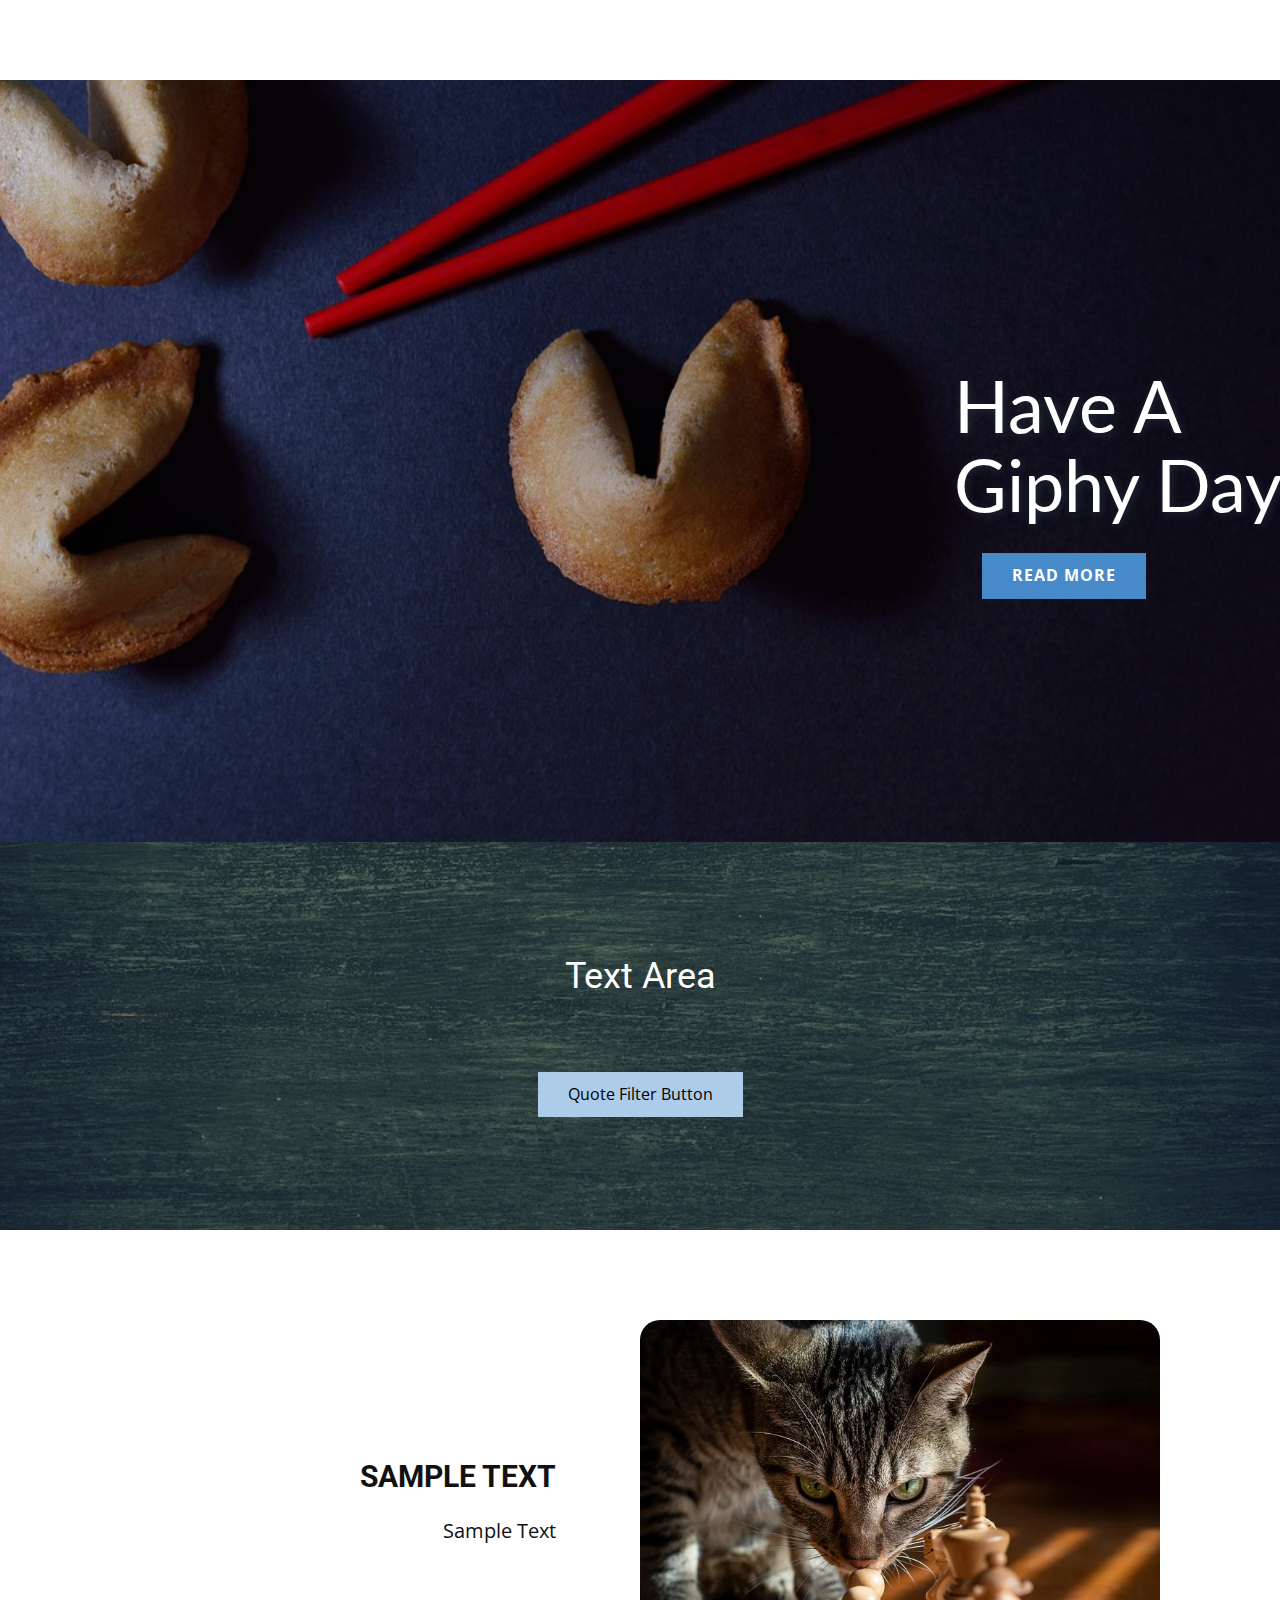
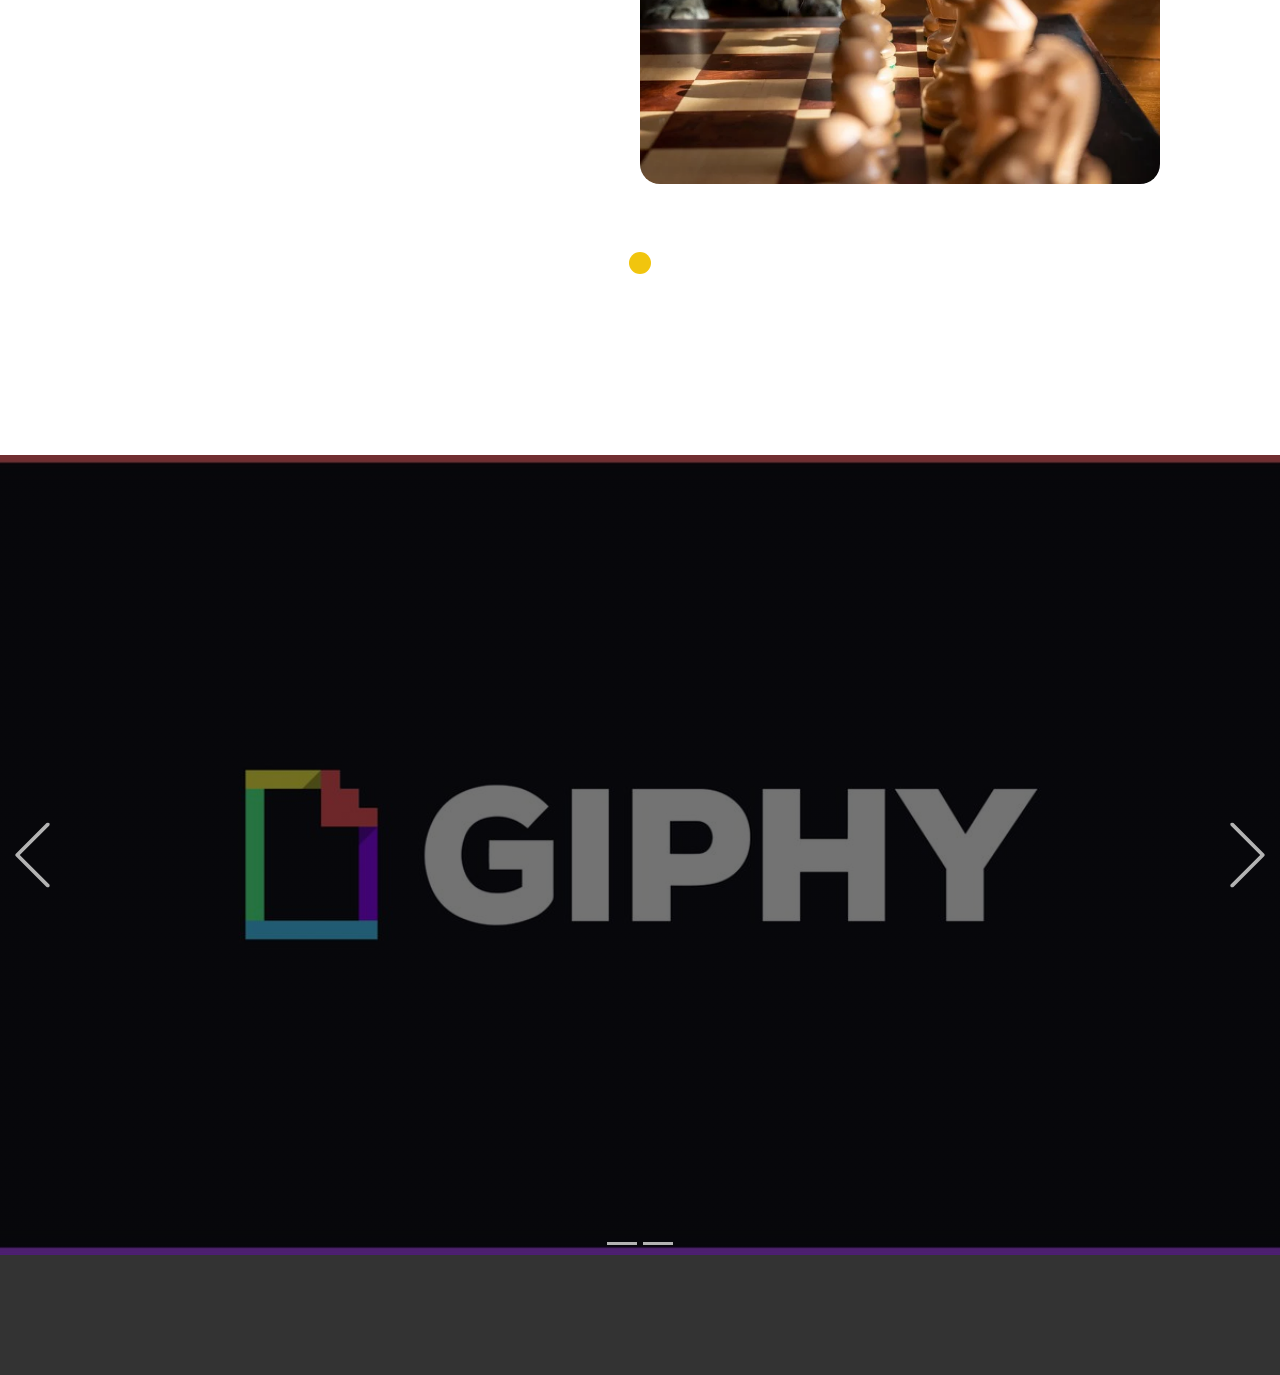
==== Docs/index.html @ 8a3556ab "Add files via upload" ====
<!DOCTYPE html>
<html style="font-size: 16px;">
  <head>
    <meta name="viewport" content="width=device-width, initial-scale=1.0">
    <meta charset="utf-8">
    <meta name="keywords" content="">
    <meta name="description" content="">
    <meta name="page_type" content="np-template-header-footer-from-plugin">
    <title>Home</title>
    <link rel="stylesheet" href="project.css" media="screen">
<link rel="stylesheet" href="Home.css" media="screen">
    <script class="u-script" type="text/javascript" src="jquery.js" defer=""></script>
    <script class="u-script" type="text/javascript" src="project.js" defer=""></script>
    <meta name="generator" content="Nicepage 3.7.2, nicepage.com">
    
    
    <link id="u-theme-google-font" rel="stylesheet" href="https://fonts.googleapis.com/css?family=Roboto:100,100i,300,300i,400,400i,500,500i,700,700i,900,900i|Open+Sans:300,300i,400,400i,600,600i,700,700i,800,800i">
    <link id="u-page-google-font" rel="stylesheet" href="https://fonts.googleapis.com/css?family=Lato:100,100i,300,300i,400,400i,700,700i,900,900i">
    
    
    
    
    
    <script type="application/ld+json">{
		"@context": "http://schema.org",
		"@type": "Organization",
		"name": "Project",
		"url": "index.html"
}</script>
    <meta property="og:title" content="Home">
    <meta property="og:type" content="website">
    <meta name="theme-color" content="#478ac9">
    <link rel="canonical" href="index.html">
    <meta property="og:url" content="index.html">
  </head>
  <body data-home-page="Home.html" data-home-page-title="Home" class="u-body"><header class="u-align-left u-clearfix u-header u-header" id="sec-59fb"><div class="u-clearfix u-sheet u-sheet-1"></div></header>
    <section class="Slider Title u-clearfix u-image u-shading u-section-1" id="carousel_fbfb">
      <div class="u-clearfix u-sheet u-sheet-1">
        <div class="u-align-left u-container-style u-expanded-width-xs u-group u-shape-rectangle u-group-1">
          <div class="u-container-layout u-container-layout-1">
            <h1 class="u-custom-font u-font-lato u-text u-text-body-alt-color u-text-1">Have A Giphy Day</h1>
            <a href="#" class="u-btn u-button-style u-hover-palette-1-dark-1 u-palette-1-base u-btn-1">Read More<br>
            </a>
          </div>
        </div>
      </div>
    </section>
    <section class="u-align-center u-clearfix u-image u-shading u-section-2" src="" id="sec-0ce7">
      <div class="u-align-center u-clearfix u-sheet u-sheet-1">
        <h2 class="u-text u-text-1">Text Area</h2>
        <a href="#" class="u-btn u-button-style u-btn-1">Quote Filter Button</a>
      </div>
    </section>
    <section class="u-clearfix u-white u-section-3" id="carousel_a5ee">
      <div class="u-clearfix u-sheet u-valign-middle-md u-valign-middle-sm u-valign-middle-xs u-sheet-1">
        <div id="carousel-8d1d" data-interval="5000" data-u-ride="carousel" class="u-carousel u-expanded-width u-slider u-slider-1">
          <ol class="u-absolute-hcenter u-carousel-indicators u-carousel-indicators-1">
            <li data-u-target="#carousel-8d1d" class="u-active u-active-palette-3-base u-hover-palette-3-base u-palette-1-light-3 u-shape-circle" data-u-slide-to="0" style="width: 22px; height: 22px;"></li>
          </ol>
          <div class="u-carousel-inner" role="listbox">
            <div class="u-active u-carousel-item u-container-style u-expanded-width u-slide">
              <div class="u-container-layout u-container-layout-1">
                <div class="u-align-center-md u-align-center-sm u-align-center-xs u-align-right-lg u-align-right-xl u-container-style u-expanded-width-md u-expanded-width-sm u-expanded-width-xs u-group u-radius-20 u-shape-round u-white u-group-1">
                  <div class="u-container-layout u-container-layout-2">
                    <h3 class="u-text u-text-1">Sample Te​xt</h3>
                    <p class="u-text u-text-2">Sample Text</p>
                  </div>
                </div>
                <img src="images/cat.webp" alt="" class="u-expanded-width-md u-expanded-width-sm u-expanded-width-xs u-image u-image-round u-radius-20 u-image-1">
              </div>
            </div>
          </div>
          <a class="u-absolute-vcenter u-carousel-control u-carousel-control-prev u-spacing-5 u-text-body-alt-color u-carousel-control-1" href="#carousel-8d1d" role="button" data-u-slide="prev">
            <span aria-hidden="true">
              <svg viewBox="0 0 477.175 477.175"><path d="M145.188,238.575l215.5-215.5c5.3-5.3,5.3-13.8,0-19.1s-13.8-5.3-19.1,0l-225.1,225.1c-5.3,5.3-5.3,13.8,0,19.1l225.1,225
		c2.6,2.6,6.1,4,9.5,4s6.9-1.3,9.5-4c5.3-5.3,5.3-13.8,0-19.1L145.188,238.575z"></path></svg>
            </span>
            <span class="sr-only">
              <svg viewBox="0 0 477.175 477.175"><path d="M145.188,238.575l215.5-215.5c5.3-5.3,5.3-13.8,0-19.1s-13.8-5.3-19.1,0l-225.1,225.1c-5.3,5.3-5.3,13.8,0,19.1l225.1,225
		c2.6,2.6,6.1,4,9.5,4s6.9-1.3,9.5-4c5.3-5.3,5.3-13.8,0-19.1L145.188,238.575z"></path></svg>
            </span>
          </a>
          <a class="u-absolute-vcenter u-carousel-control u-carousel-control-next u-spacing-5 u-text-body-alt-color u-carousel-control-2" href="#carousel-8d1d" role="button" data-u-slide="next">
            <span aria-hidden="true">
              <svg viewBox="0 0 477.175 477.175"><path d="M360.731,229.075l-225.1-225.1c-5.3-5.3-13.8-5.3-19.1,0s-5.3,13.8,0,19.1l215.5,215.5l-215.5,215.5
		c-5.3,5.3-5.3,13.8,0,19.1c2.6,2.6,6.1,4,9.5,4c3.4,0,6.9-1.3,9.5-4l225.1-225.1C365.931,242.875,365.931,234.275,360.731,229.075z"></path></svg>
            </span>
            <span class="sr-only">
              <svg viewBox="0 0 477.175 477.175"><path d="M360.731,229.075l-225.1-225.1c-5.3-5.3-13.8-5.3-19.1,0s-5.3,13.8,0,19.1l215.5,215.5l-215.5,215.5
		c-5.3,5.3-5.3,13.8,0,19.1c2.6,2.6,6.1,4,9.5,4c3.4,0,6.9-1.3,9.5-4l225.1-225.1C365.931,242.875,365.931,234.275,360.731,229.075z"></path></svg>
            </span>
          </a>
        </div>
      </div>
    </section>
    <section id="carousel_55f9" class="u-carousel u-slide u-block-7878-1" data-u-ride="carousel" data-interval="5000">
      <ol class="u-absolute-hcenter u-carousel-indicators u-block-7878-2">
        <li data-u-target="#carousel_55f9" data-u-slide-to="0" class="u-active u-grey-30"></li>
        <li data-u-target="#carousel_55f9" data-u-slide-to="1" class="u-grey-30"></li>
      </ol>
      <div class="u-carousel-inner" role="listbox">
        <div class="u-active u-align-left u-carousel-item u-clearfix u-image u-shading u-section-4-1" src="">
          <div class="u-clearfix u-sheet u-sheet-1"></div>
        </div>
      </div>
      <a class="u-absolute-vcenter u-carousel-control u-carousel-control-prev u-text-grey-30 u-block-7878-3" href="#carousel_55f9" role="button" data-u-slide="prev">
        <span aria-hidden="true">
          <svg viewBox="0 0 477.175 477.175"><path d="M145.188,238.575l215.5-215.5c5.3-5.3,5.3-13.8,0-19.1s-13.8-5.3-19.1,0l-225.1,225.1c-5.3,5.3-5.3,13.8,0,19.1l225.1,225
                    c2.6,2.6,6.1,4,9.5,4s6.9-1.3,9.5-4c5.3-5.3,5.3-13.8,0-19.1L145.188,238.575z"></path></svg>
        </span>
        <span class="sr-only">Previous</span>
      </a>
      <a class="u-absolute-vcenter u-carousel-control u-carousel-control-next u-text-grey-30 u-block-7878-4" href="#carousel_55f9" role="button" data-u-slide="next">
        <span aria-hidden="true">
          <svg viewBox="0 0 477.175 477.175"><path d="M360.731,229.075l-225.1-225.1c-5.3-5.3-13.8-5.3-19.1,0s-5.3,13.8,0,19.1l215.5,215.5l-215.5,215.5
                    c-5.3,5.3-5.3,13.8,0,19.1c2.6,2.6,6.1,4,9.5,4c3.4,0,6.9-1.3,9.5-4l225.1-225.1C365.931,242.875,365.931,234.275,360.731,229.075z"></path></svg>
        </span>
        <span class="sr-only">Next</span>
      </a>
    </section>
    
    
    <footer class="u-align-left u-clearfix u-footer u-grey-80 u-footer" id="sec-6a8a"><div class="u-clearfix u-sheet u-sheet-1"></div></footer>
  </body>
</html>
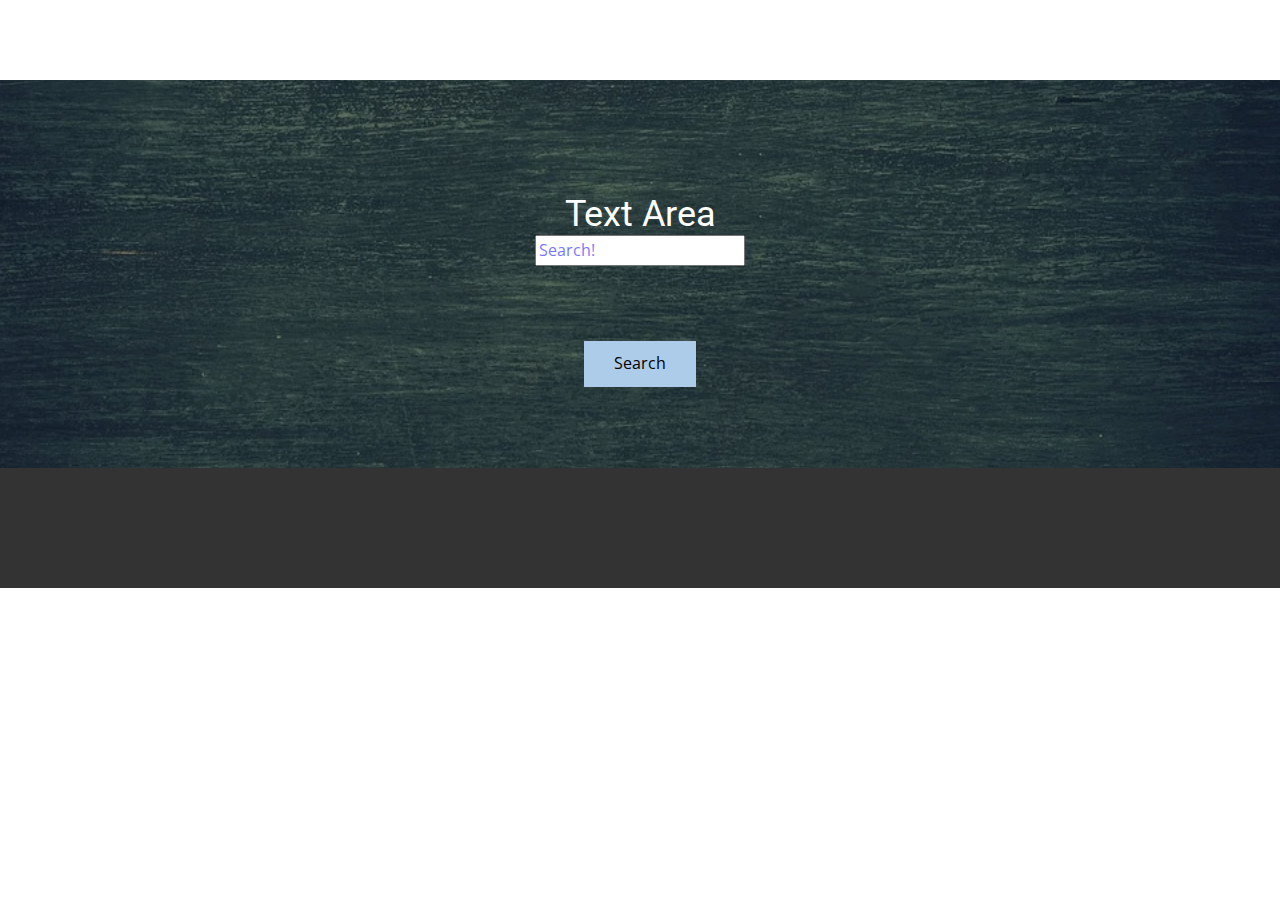
==== commit 0cbfe1cd: "added js and adjusted html" ====
--- a/Docs/index.html
+++ b/Docs/index.html
@@ -9,117 +9,22 @@
     <title>Home</title>
     <link rel="stylesheet" href="project.css" media="screen">
 <link rel="stylesheet" href="Home.css" media="screen">
-    <script class="u-script" type="text/javascript" src="jquery.js" defer=""></script>
-    <script class="u-script" type="text/javascript" src="project.js" defer=""></script>
     <meta name="generator" content="Nicepage 3.7.2, nicepage.com">
-    
-    
     <link id="u-theme-google-font" rel="stylesheet" href="https://fonts.googleapis.com/css?family=Roboto:100,100i,300,300i,400,400i,500,500i,700,700i,900,900i|Open+Sans:300,300i,400,400i,600,600i,700,700i,800,800i">
     <link id="u-page-google-font" rel="stylesheet" href="https://fonts.googleapis.com/css?family=Lato:100,100i,300,300i,400,400i,700,700i,900,900i">
-    
-    
-    
-    
-    
-    <script type="application/ld+json">{
-		"@context": "http://schema.org",
-		"@type": "Organization",
-		"name": "Project",
-		"url": "index.html"
-}</script>
-    <meta property="og:title" content="Home">
-    <meta property="og:type" content="website">
-    <meta name="theme-color" content="#478ac9">
-    <link rel="canonical" href="index.html">
-    <meta property="og:url" content="index.html">
+  
   </head>
   <body data-home-page="Home.html" data-home-page-title="Home" class="u-body"><header class="u-align-left u-clearfix u-header u-header" id="sec-59fb"><div class="u-clearfix u-sheet u-sheet-1"></div></header>
-    <section class="Slider Title u-clearfix u-image u-shading u-section-1" id="carousel_fbfb">
-      <div class="u-clearfix u-sheet u-sheet-1">
-        <div class="u-align-left u-container-style u-expanded-width-xs u-group u-shape-rectangle u-group-1">
-          <div class="u-container-layout u-container-layout-1">
-            <h1 class="u-custom-font u-font-lato u-text u-text-body-alt-color u-text-1">Have A Giphy Day</h1>
-            <a href="#" class="u-btn u-button-style u-hover-palette-1-dark-1 u-palette-1-base u-btn-1">Read More<br>
-            </a>
-          </div>
-        </div>
+    <section class="u-align-center u-clearfix u-image u-shading u-section-2" src="" id="sec-0ce7">
+      <div class="u-align-center u-clearfix u-sheet u-sheet-1">
+        <!-- <form id="search-form" class="form w-100"> -->
+        <h2 class="u-text u-text-1" id="result-text">Text Area</h2>
+        <form id="word-form">
+          <input id="user-input" class="form-input w-100" type="text" placeholder="Search!" style="color: blue">
+          <button type="submit" class="u-btn u-button-style u-btn-1" id="search-btn">Search</button>
+        </form>
       </div>
     </section>
-    <section class="u-align-center u-clearfix u-image u-shading u-section-2" src="" id="sec-0ce7">
-      <div class="u-align-center u-clearfix u-sheet u-sheet-1">
-        <h2 class="u-text u-text-1">Text Area</h2>
-        <a href="#" class="u-btn u-button-style u-btn-1">Quote Filter Button</a>
-      </div>
-    </section>
-    <section class="u-clearfix u-white u-section-3" id="carousel_a5ee">
-      <div class="u-clearfix u-sheet u-valign-middle-md u-valign-middle-sm u-valign-middle-xs u-sheet-1">
-        <div id="carousel-8d1d" data-interval="5000" data-u-ride="carousel" class="u-carousel u-expanded-width u-slider u-slider-1">
-          <ol class="u-absolute-hcenter u-carousel-indicators u-carousel-indicators-1">
-            <li data-u-target="#carousel-8d1d" class="u-active u-active-palette-3-base u-hover-palette-3-base u-palette-1-light-3 u-shape-circle" data-u-slide-to="0" style="width: 22px; height: 22px;"></li>
-          </ol>
-          <div class="u-carousel-inner" role="listbox">
-            <div class="u-active u-carousel-item u-container-style u-expanded-width u-slide">
-              <div class="u-container-layout u-container-layout-1">
-                <div class="u-align-center-md u-align-center-sm u-align-center-xs u-align-right-lg u-align-right-xl u-container-style u-expanded-width-md u-expanded-width-sm u-expanded-width-xs u-group u-radius-20 u-shape-round u-white u-group-1">
-                  <div class="u-container-layout u-container-layout-2">
-                    <h3 class="u-text u-text-1">Sample Te​xt</h3>
-                    <p class="u-text u-text-2">Sample Text</p>
-                  </div>
-                </div>
-                <img src="images/cat.webp" alt="" class="u-expanded-width-md u-expanded-width-sm u-expanded-width-xs u-image u-image-round u-radius-20 u-image-1">
-              </div>
-            </div>
-          </div>
-          <a class="u-absolute-vcenter u-carousel-control u-carousel-control-prev u-spacing-5 u-text-body-alt-color u-carousel-control-1" href="#carousel-8d1d" role="button" data-u-slide="prev">
-            <span aria-hidden="true">
-              <svg viewBox="0 0 477.175 477.175"><path d="M145.188,238.575l215.5-215.5c5.3-5.3,5.3-13.8,0-19.1s-13.8-5.3-19.1,0l-225.1,225.1c-5.3,5.3-5.3,13.8,0,19.1l225.1,225
-		c2.6,2.6,6.1,4,9.5,4s6.9-1.3,9.5-4c5.3-5.3,5.3-13.8,0-19.1L145.188,238.575z"></path></svg>
-            </span>
-            <span class="sr-only">
-              <svg viewBox="0 0 477.175 477.175"><path d="M145.188,238.575l215.5-215.5c5.3-5.3,5.3-13.8,0-19.1s-13.8-5.3-19.1,0l-225.1,225.1c-5.3,5.3-5.3,13.8,0,19.1l225.1,225
-		c2.6,2.6,6.1,4,9.5,4s6.9-1.3,9.5-4c5.3-5.3,5.3-13.8,0-19.1L145.188,238.575z"></path></svg>
-            </span>
-          </a>
-          <a class="u-absolute-vcenter u-carousel-control u-carousel-control-next u-spacing-5 u-text-body-alt-color u-carousel-control-2" href="#carousel-8d1d" role="button" data-u-slide="next">
-            <span aria-hidden="true">
-              <svg viewBox="0 0 477.175 477.175"><path d="M360.731,229.075l-225.1-225.1c-5.3-5.3-13.8-5.3-19.1,0s-5.3,13.8,0,19.1l215.5,215.5l-215.5,215.5
-		c-5.3,5.3-5.3,13.8,0,19.1c2.6,2.6,6.1,4,9.5,4c3.4,0,6.9-1.3,9.5-4l225.1-225.1C365.931,242.875,365.931,234.275,360.731,229.075z"></path></svg>
-            </span>
-            <span class="sr-only">
-              <svg viewBox="0 0 477.175 477.175"><path d="M360.731,229.075l-225.1-225.1c-5.3-5.3-13.8-5.3-19.1,0s-5.3,13.8,0,19.1l215.5,215.5l-215.5,215.5
-		c-5.3,5.3-5.3,13.8,0,19.1c2.6,2.6,6.1,4,9.5,4c3.4,0,6.9-1.3,9.5-4l225.1-225.1C365.931,242.875,365.931,234.275,360.731,229.075z"></path></svg>
-            </span>
-          </a>
-        </div>
-      </div>
-    </section>
-    <section id="carousel_55f9" class="u-carousel u-slide u-block-7878-1" data-u-ride="carousel" data-interval="5000">
-      <ol class="u-absolute-hcenter u-carousel-indicators u-block-7878-2">
-        <li data-u-target="#carousel_55f9" data-u-slide-to="0" class="u-active u-grey-30"></li>
-        <li data-u-target="#carousel_55f9" data-u-slide-to="1" class="u-grey-30"></li>
-      </ol>
-      <div class="u-carousel-inner" role="listbox">
-        <div class="u-active u-align-left u-carousel-item u-clearfix u-image u-shading u-section-4-1" src="">
-          <div class="u-clearfix u-sheet u-sheet-1"></div>
-        </div>
-      </div>
-      <a class="u-absolute-vcenter u-carousel-control u-carousel-control-prev u-text-grey-30 u-block-7878-3" href="#carousel_55f9" role="button" data-u-slide="prev">
-        <span aria-hidden="true">
-          <svg viewBox="0 0 477.175 477.175"><path d="M145.188,238.575l215.5-215.5c5.3-5.3,5.3-13.8,0-19.1s-13.8-5.3-19.1,0l-225.1,225.1c-5.3,5.3-5.3,13.8,0,19.1l225.1,225
-                    c2.6,2.6,6.1,4,9.5,4s6.9-1.3,9.5-4c5.3-5.3,5.3-13.8,0-19.1L145.188,238.575z"></path></svg>
-        </span>
-        <span class="sr-only">Previous</span>
-      </a>
-      <a class="u-absolute-vcenter u-carousel-control u-carousel-control-next u-text-grey-30 u-block-7878-4" href="#carousel_55f9" role="button" data-u-slide="next">
-        <span aria-hidden="true">
-          <svg viewBox="0 0 477.175 477.175"><path d="M360.731,229.075l-225.1-225.1c-5.3-5.3-13.8-5.3-19.1,0s-5.3,13.8,0,19.1l215.5,215.5l-215.5,215.5
-                    c-5.3,5.3-5.3,13.8,0,19.1c2.6,2.6,6.1,4,9.5,4c3.4,0,6.9-1.3,9.5-4l225.1-225.1C365.931,242.875,365.931,234.275,360.731,229.075z"></path></svg>
-        </span>
-        <span class="sr-only">Next</span>
-      </a>
-    </section>
-    
-    
     <footer class="u-align-left u-clearfix u-footer u-grey-80 u-footer" id="sec-6a8a"><div class="u-clearfix u-sheet u-sheet-1"></div></footer>
+    <script src="./script.js"></script>
   </body>
-</html>--- a/Docs/project.css
+++ b/Docs/project.css
@@ -17047,7 +17047,7 @@
 }
 
 
-	1. Buttons
+.Buttons
 
  */
 .pswp__button {
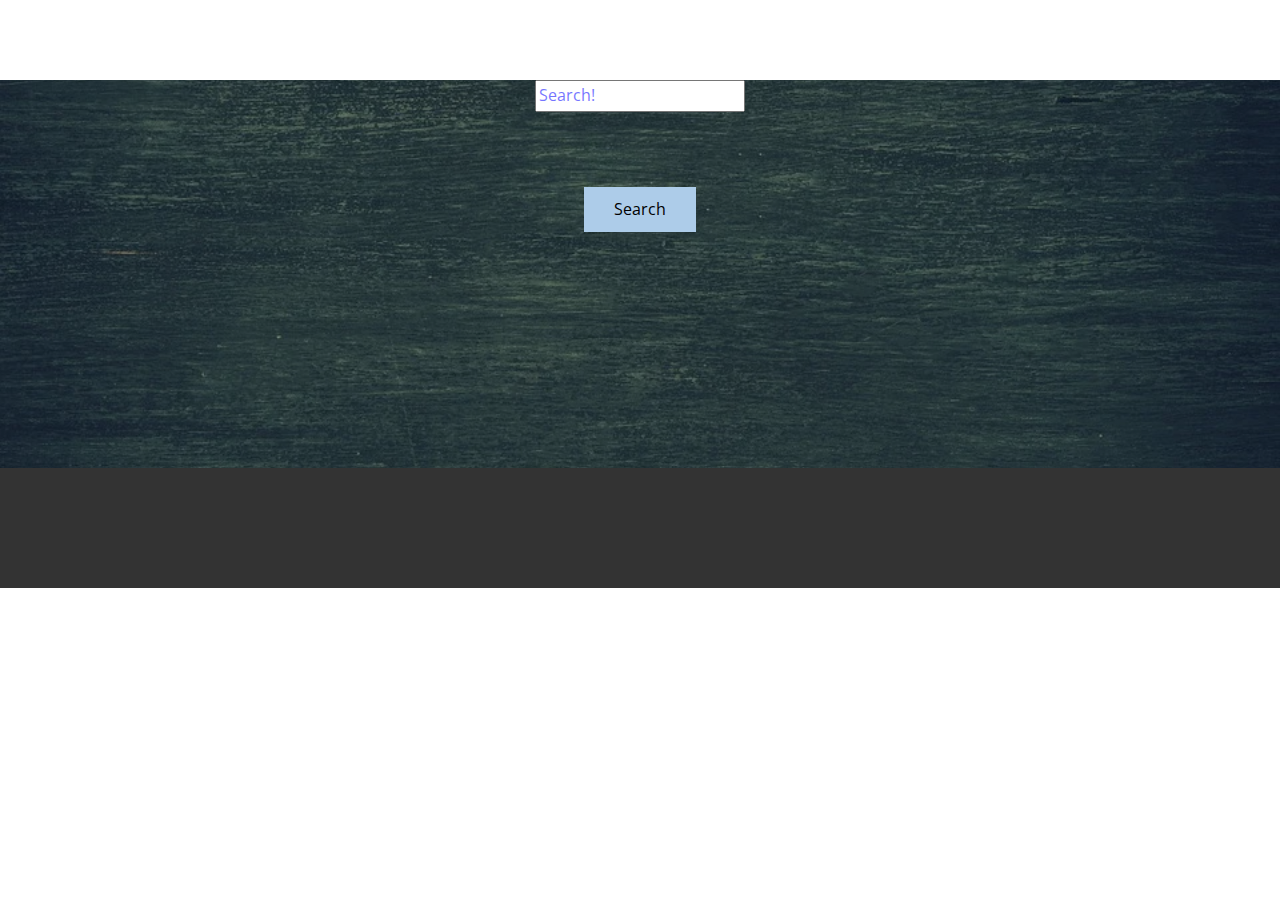
==== commit 5e4c54ab: "added js to display the word and definition to the page" ====
--- a/Docs/index.html
+++ b/Docs/index.html
@@ -1,30 +1,41 @@
 <!DOCTYPE html>
 <html style="font-size: 16px;">
-  <head>
-    <meta name="viewport" content="width=device-width, initial-scale=1.0">
-    <meta charset="utf-8">
-    <meta name="keywords" content="">
-    <meta name="description" content="">
-    <meta name="page_type" content="np-template-header-footer-from-plugin">
-    <title>Home</title>
-    <link rel="stylesheet" href="project.css" media="screen">
-<link rel="stylesheet" href="Home.css" media="screen">
-    <meta name="generator" content="Nicepage 3.7.2, nicepage.com">
-    <link id="u-theme-google-font" rel="stylesheet" href="https://fonts.googleapis.com/css?family=Roboto:100,100i,300,300i,400,400i,500,500i,700,700i,900,900i|Open+Sans:300,300i,400,400i,600,600i,700,700i,800,800i">
-    <link id="u-page-google-font" rel="stylesheet" href="https://fonts.googleapis.com/css?family=Lato:100,100i,300,300i,400,400i,700,700i,900,900i">
-  
-  </head>
-  <body data-home-page="Home.html" data-home-page-title="Home" class="u-body"><header class="u-align-left u-clearfix u-header u-header" id="sec-59fb"><div class="u-clearfix u-sheet u-sheet-1"></div></header>
-    <section class="u-align-center u-clearfix u-image u-shading u-section-2" src="" id="sec-0ce7">
-      <div class="u-align-center u-clearfix u-sheet u-sheet-1">
-        <!-- <form id="search-form" class="form w-100"> -->
-        <h2 class="u-text u-text-1" id="result-text">Text Area</h2>
-        <form id="word-form">
-          <input id="user-input" class="form-input w-100" type="text" placeholder="Search!" style="color: blue">
-          <button type="submit" class="u-btn u-button-style u-btn-1" id="search-btn">Search</button>
-        </form>
-      </div>
-    </section>
-    <footer class="u-align-left u-clearfix u-footer u-grey-80 u-footer" id="sec-6a8a"><div class="u-clearfix u-sheet u-sheet-1"></div></footer>
-    <script src="./script.js"></script>
-  </body>
+
+<head>
+  <meta name="viewport" content="width=device-width, initial-scale=1.0">
+  <meta charset="utf-8">
+  <meta name="keywords" content="">
+  <meta name="description" content="">
+  <meta name="page_type" content="np-template-header-footer-from-plugin">
+  <title>Home</title>
+  <link rel="stylesheet" href="project.css" media="screen">
+  <link rel="stylesheet" href="Home.css" media="screen">
+  <meta name="generator" content="Nicepage 3.7.2, nicepage.com">
+  <link id="u-theme-google-font" rel="stylesheet"
+    href="https://fonts.googleapis.com/css?family=Roboto:100,100i,300,300i,400,400i,500,500i,700,700i,900,900i|Open+Sans:300,300i,400,400i,600,600i,700,700i,800,800i">
+  <link id="u-page-google-font" rel="stylesheet"
+    href="https://fonts.googleapis.com/css?family=Lato:100,100i,300,300i,400,400i,700,700i,900,900i">
+
+</head>
+
+<body data-home-page="Home.html" data-home-page-title="Home" class="u-body">
+  <header class="u-align-left u-clearfix u-header u-header" id="sec-59fb">
+    <div class="u-clearfix u-sheet u-sheet-1"></div>
+  </header>
+  <section class="u-align-center u-clearfix u-image u-shading u-section-2" src="" id="sec-0ce7">
+    <div class="u-align-center u-clearfix u-sheet u-sheet-1">
+      <!-- <form id="search-form" class="form w-100"> -->
+      <div class="container" id="word-display"></div>
+      <form id="word-form">
+        <input id="user-input" class="form-input w-100" type="text" placeholder="Search!" style="color: blue">
+        <button type="submit" class="u-btn u-button-style u-btn-1" id="search-btn">Search</button>
+      </form>
+    </div>
+  </section>
+  <footer class="u-align-left u-clearfix u-footer u-grey-80 u-footer" id="sec-6a8a">
+    <div class="u-clearfix u-sheet u-sheet-1"></div>
+  </footer>
+  <script src="https://code.jquery.com/jquery-3.4.1.min.js"></script>
+  <script src="https://cdnjs.cloudflare.com/ajax/libs/jquery/3.2.1/jquery.min.js"></script>
+  <script src="./script.js"></script>
+</body>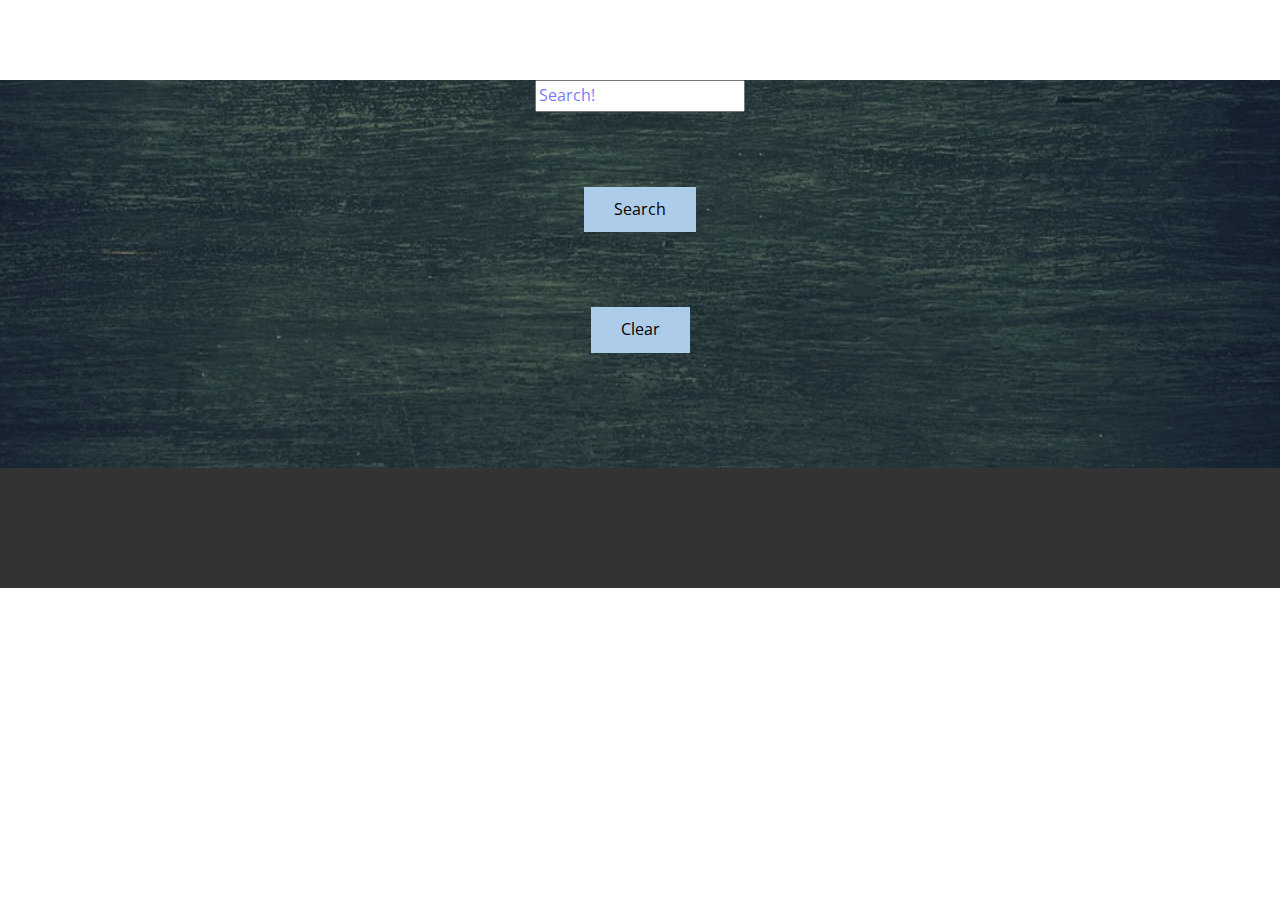
==== commit 02bf8120: "got the giphy api working, just needs a little love in the form of styling" ====
--- a/Docs/index.html
+++ b/Docs/index.html
@@ -25,10 +25,12 @@
   <section class="u-align-center u-clearfix u-image u-shading u-section-2" src="" id="sec-0ce7">
     <div class="u-align-center u-clearfix u-sheet u-sheet-1">
       <!-- <form id="search-form" class="form w-100"> -->
+      <div class="container" id="giphy-display"></div>
       <div class="container" id="word-display"></div>
       <form id="word-form">
         <input id="user-input" class="form-input w-100" type="text" placeholder="Search!" style="color: blue">
         <button type="submit" class="u-btn u-button-style u-btn-1" id="search-btn">Search</button>
+        <button class="u-btn u-button-style u-btn-1" onClick="window.location.reload()">Clear</button>
       </form>
     </div>
   </section>
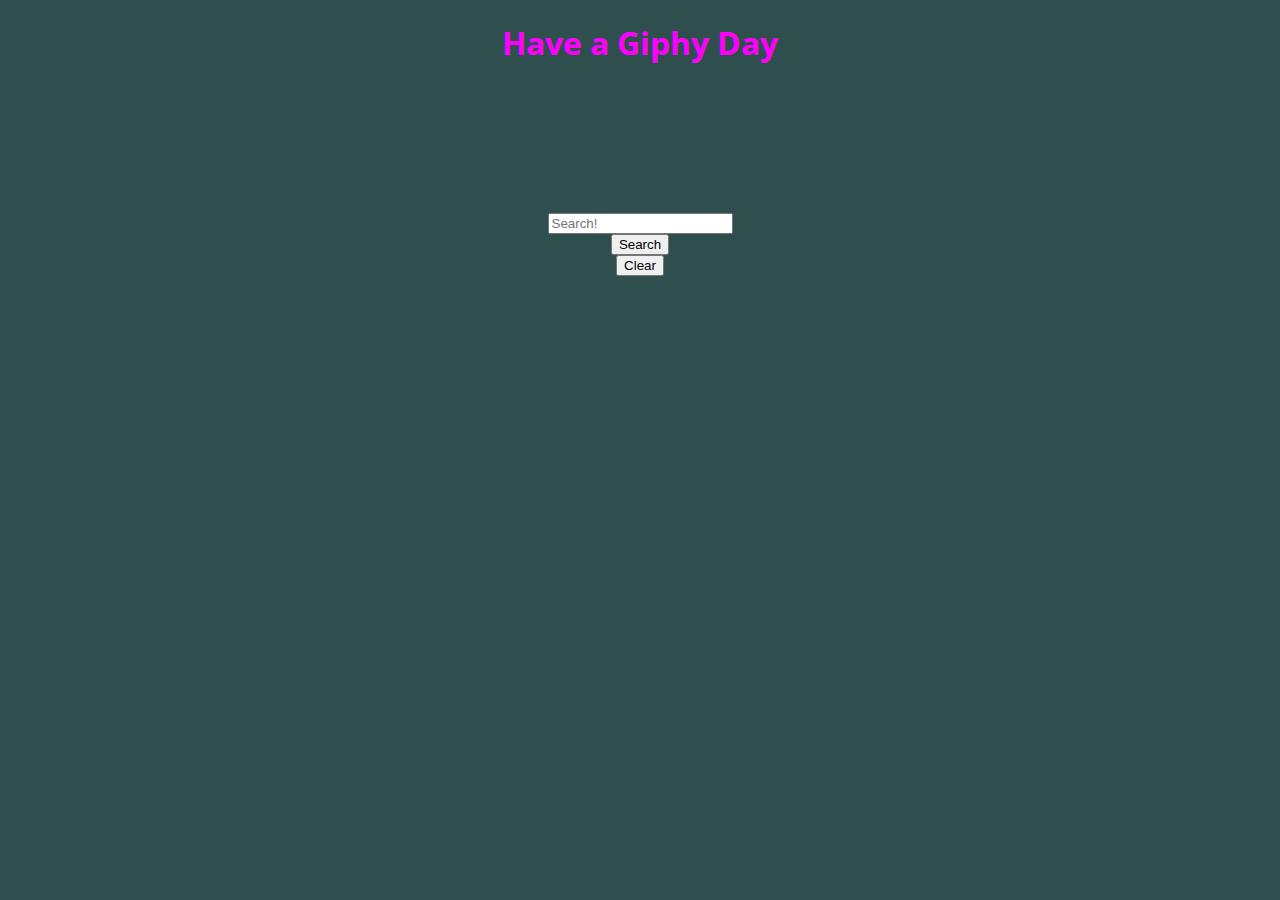
==== commit c667b224: "final look and comments" ====
--- a/Docs/index.html
+++ b/Docs/index.html
@@ -1,13 +1,12 @@
 <!DOCTYPE html>
 <html style="font-size: 16px;">
-
 <head>
   <meta name="viewport" content="width=device-width, initial-scale=1.0">
   <meta charset="utf-8">
   <meta name="keywords" content="">
   <meta name="description" content="">
   <meta name="page_type" content="np-template-header-footer-from-plugin">
-  <title>Home</title>
+  <title>Have a Giphy Day</title>
   <link rel="stylesheet" href="project.css" media="screen">
   <link rel="stylesheet" href="Home.css" media="screen">
   <meta name="generator" content="Nicepage 3.7.2, nicepage.com">
@@ -15,10 +14,9 @@
     href="https://fonts.googleapis.com/css?family=Roboto:100,100i,300,300i,400,400i,500,500i,700,700i,900,900i|Open+Sans:300,300i,400,400i,600,600i,700,700i,800,800i">
   <link id="u-page-google-font" rel="stylesheet"
     href="https://fonts.googleapis.com/css?family=Lato:100,100i,300,300i,400,400i,700,700i,900,900i">
-
 </head>
-
 <body data-home-page="Home.html" data-home-page-title="Home" class="u-body">
+  <h2 class="title">Have a Giphy Day</h1>
   <header class="u-align-left u-clearfix u-header u-header" id="sec-59fb">
     <div class="u-clearfix u-sheet u-sheet-1"></div>
   </header>
@@ -40,4 +38,4 @@
   <script src="https://code.jquery.com/jquery-3.4.1.min.js"></script>
   <script src="https://cdnjs.cloudflare.com/ajax/libs/jquery/3.2.1/jquery.min.js"></script>
   <script src="./script.js"></script>
-</body>+</div>
--- a/Docs/project.css
+++ b/Docs/project.css
@@ -1,31480 +1,52 @@
-.fr-clearfix::after {
-  clear: both;
-  display: block;
-  content: "";
-  height: 0; }
-
-.fr-hide-by-clipping {
-  position: absolute;
-  width: 1px;
-  height: 1px;
-  padding: 0;
-  margin: -1px;
-  overflow: hidden;
-  clip: rect(0, 0, 0, 0);
-  border: 0; }
-
-.fr-view img.fr-rounded, .fr-view .fr-img-caption.fr-rounded img {
-  border-radius: 10px;
-  -moz-border-radius: 10px;
-  -webkit-border-radius: 10px;
-  -moz-background-clip: padding;
-  -webkit-background-clip: padding-box;
-  background-clip: padding-box; }
-
-.fr-view img.fr-shadow, .fr-view .fr-img-caption.fr-shadow img {
-  -webkit-box-shadow: 10px 10px 5px 0px #cccccc;
-  -moz-box-shadow: 10px 10px 5px 0px #cccccc;
-  box-shadow: 10px 10px 5px 0px #cccccc; }
-
-.fr-view img.fr-bordered, .fr-view .fr-img-caption.fr-bordered img {
-  border: solid 5px #CCC; }
-
-.fr-view img.fr-bordered {
-  -webkit-box-sizing: content-box;
-  -moz-box-sizing: content-box;
-  box-sizing: content-box; }
-
-.fr-view .fr-img-caption.fr-bordered img {
-  -webkit-box-sizing: border-box;
-  -moz-box-sizing: border-box;
-  box-sizing: border-box; }
-
-.fr-view {
-  word-wrap: break-word; }
-  .fr-view span[style~="color:"] a {
-    color: inherit; }
-  .fr-view strong {
-    font-weight: 700; }
-  .fr-view table {
-    border: none;
-    border-collapse: collapse;
-    empty-cells: show;
-    max-width: 100%; }
-    .fr-view table td {
-      min-width: 5px; }
-    .fr-view table.fr-dashed-borders td, .fr-view table.fr-dashed-borders th {
-      border-style: dashed; }
-    .fr-view table.fr-alternate-rows tbody tr:nth-child(2n) {
-      background: whitesmoke; }
-    .fr-view table td, .fr-view table th {
-      border: 1px solid #DDD; }
-      .fr-view table td:empty, .fr-view table th:empty {
-        height: 20px; }
-      .fr-view table td.fr-highlighted, .fr-view table th.fr-highlighted {
-        border: 1px double red; }
-      .fr-view table td.fr-thick, .fr-view table th.fr-thick {
-        border-width: 2px; }
-    .fr-view table th {
-      background: #ececec; }
-  .fr-view hr {
-    clear: both;
-    user-select: none;
-    -o-user-select: none;
-    -moz-user-select: none;
-    -khtml-user-select: none;
-    -webkit-user-select: none;
-    -ms-user-select: none;
-    break-after: always;
-    page-break-after: always; }
-  .fr-view .fr-file {
-    position: relative; }
-    .fr-view .fr-file::after {
-      position: relative;
-      content: "\1F4CE";
-      font-weight: normal; }
-  .fr-view pre {
-    white-space: pre-wrap;
-    word-wrap: break-word;
-    overflow: visible; }
-
-  .fr-view span.fr-emoticon {
-    font-weight: normal;
-    font-family: "Apple Color Emoji","Segoe UI Emoji","NotoColorEmoji","Segoe UI Symbol","Android Emoji","EmojiSymbols";
-    display: inline;
-    line-height: 0; }
-    .fr-view span.fr-emoticon.fr-emoticon-img {
-      background-repeat: no-repeat !important;
-      font-size: inherit;
-      height: 1em;
-      width: 1em;
-      min-height: 20px;
-      min-width: 20px;
-      display: inline-block;
-      margin: -.1em .1em .1em;
-      line-height: 1;
-      vertical-align: middle; }
-  .fr-view .fr-text-gray {
-    color: #AAA !important; }
-  .fr-view .fr-text-bordered {
-    border-top: solid 1px #222;
-    border-bottom: solid 1px #222;
-    padding: 10px 0; }
-  .fr-view .fr-text-spaced {
-    letter-spacing: 1px; }
-  .fr-view .fr-text-uppercase {
-    text-transform: uppercase; }
-  .fr-view .fr-class-highlighted {
-    background-color: #ffff00; }
-  .fr-view .fr-class-code {
-    border-color: #cccccc;
-    border-radius: 2px;
-    -moz-border-radius: 2px;
-    -webkit-border-radius: 2px;
-    -moz-background-clip: padding;
-    -webkit-background-clip: padding-box;
-    background-clip: padding-box;
-    background: #f5f5f5;
-    padding: 10px;
-    font-family: "Courier New", Courier, monospace; }
-  .fr-view .fr-class-transparency {
-    opacity: 0.5; }
-  .fr-view img {
-    position: relative;
-    max-width: 100%; }
-    .fr-view img.fr-dib {
-      margin: 5px auto;
-      display: block;
-      float: none;
-      vertical-align: top; }
-      .fr-view img.fr-dib.fr-fil {
-        margin-left: 0;
-        text-align: left; }
-      .fr-view img.fr-dib.fr-fir {
-        margin-right: 0;
-        text-align: right; }
-    .fr-view img.fr-dii {
-      display: inline-block;
-      float: none;
-      vertical-align: bottom;
-      margin-left: 5px;
-      margin-right: 5px;
-      max-width: calc(100% - (2 * 5px)); }
-      .fr-view img.fr-dii.fr-fil {
-        float: left;
-        margin: 5px 5px 5px 0;
-        max-width: calc(100% - 5px); }
-      .fr-view img.fr-dii.fr-fir {
-        float: right;
-        margin: 5px 0 5px 5px;
-        max-width: calc(100% - 5px); }
-  .fr-view span.fr-img-caption {
-    position: relative;
-    max-width: 100%; }
-    .fr-view span.fr-img-caption.fr-dib {
-      margin: 5px auto;
-      display: block;
-      float: none;
-      vertical-align: top; }
-      .fr-view span.fr-img-caption.fr-dib.fr-fil {
-        margin-left: 0;
-        text-align: left; }
-      .fr-view span.fr-img-caption.fr-dib.fr-fir {
-        margin-right: 0;
-        text-align: right; }
-    .fr-view span.fr-img-caption.fr-dii {
-      display: inline-block;
-      float: none;
-      vertical-align: bottom;
-      margin-left: 5px;
-      margin-right: 5px;
-      max-width: calc(100% - (2 * 5px)); }
-      .fr-view span.fr-img-caption.fr-dii.fr-fil {
-        float: left;
-        margin: 5px 5px 5px 0;
-        max-width: calc(100% - 5px); }
-      .fr-view span.fr-img-caption.fr-dii.fr-fir {
-        float: right;
-        margin: 5px 0 5px 5px;
-        max-width: calc(100% - 5px); }
-  .fr-view .fr-video {
-    text-align: center;
-    position: relative; }
-    .fr-view .fr-video.fr-rv {
-      padding-bottom: 56.25%;
-      padding-top: 30px;
-      height: 0;
-      overflow: hidden; }
-      .fr-view .fr-video.fr-rv > iframe, .fr-view .fr-video.fr-rv object, .fr-view .fr-video.fr-rv embed {
-        position: absolute !important;
-        top: 0;
-        left: 0;
-        width: 100%;
-        height: 100%; }
-    .fr-view .fr-video > * {
-      -webkit-box-sizing: content-box;
-      -moz-box-sizing: content-box;
-      box-sizing: content-box;
-      max-width: 100%;
-      border: none; }
-    .fr-view .fr-video.fr-dvb {
-      display: block;
-      clear: both; }
-      .fr-view .fr-video.fr-dvb.fr-fvl {
-        text-align: left; }
-      .fr-view .fr-video.fr-dvb.fr-fvr {
-        text-align: right; }
-    .fr-view .fr-video.fr-dvi {
-      display: inline-block; }
-      .fr-view .fr-video.fr-dvi.fr-fvl {
-        float: left; }
-      .fr-view .fr-video.fr-dvi.fr-fvr {
-        float: right; }
-  .fr-view a.fr-strong {
-    font-weight: 700; }
-  .fr-view a.fr-green {
-    color: green; }
-  .fr-view .fr-img-caption {
-    text-align: center; }
-    .fr-view .fr-img-caption .fr-img-wrap {
-      padding: 0;
-      margin: auto;
-      text-align: center;
-      width: 100%; }
-      .fr-view .fr-img-caption .fr-img-wrap a {
-        display: block; }
-      .fr-view .fr-img-caption .fr-img-wrap img {
-        display: block;
-        margin: auto;
-        width: 100%; }
-      .fr-view .fr-img-caption .fr-img-wrap > span {
-        margin: auto;
-        display: block;
-        padding: 5px 5px 10px;
-        font-size: 14px;
-        font-weight: initial;
-        -webkit-box-sizing: border-box;
-        -moz-box-sizing: border-box;
-        box-sizing: border-box;
-        -webkit-opacity: 0.9;
-        -moz-opacity: 0.9;
-        opacity: 0.9;
-        -ms-filter: "progid:DXImageTransform.Microsoft.Alpha(Opacity=0)";
-        width: 100%;
-        text-align: center; }
-  .fr-view button.fr-rounded, .fr-view input.fr-rounded, .fr-view textarea.fr-rounded {
-    border-radius: 10px;
-    -moz-border-radius: 10px;
-    -webkit-border-radius: 10px;
-    -moz-background-clip: padding;
-    -webkit-background-clip: padding-box;
-    background-clip: padding-box; }
-  .fr-view button.fr-large, .fr-view input.fr-large, .fr-view textarea.fr-large {
-    font-size: 24px; }
-  .fr-view ul, .fr-view ol {
-    list-style-position: inside; }
-
-
-a.fr-view.fr-strong {
-  font-weight: 700; }
-a.fr-view.fr-green {
-  color: green; }
-
-
-img.fr-view {
-  position: relative;
-  max-width: 100%; }
-  img.fr-view.fr-dib {
-    margin: 5px auto;
-    display: block;
-    float: none;
-    vertical-align: top; }
-    img.fr-view.fr-dib.fr-fil {
-      margin-left: 0;
-      text-align: left; }
-    img.fr-view.fr-dib.fr-fir {
-      margin-right: 0;
-      text-align: right; }
-  img.fr-view.fr-dii {
-    display: inline-block;
-    float: none;
-    vertical-align: bottom;
-    margin-left: 5px;
-    margin-right: 5px;
-    max-width: calc(100% - (2 * 5px)); }
-    img.fr-view.fr-dii.fr-fil {
-      float: left;
-      margin: 5px 5px 5px 0;
-      max-width: calc(100% - 5px); }
-    img.fr-view.fr-dii.fr-fir {
-      float: right;
-      margin: 5px 0 5px 5px;
-      max-width: calc(100% - 5px); }
-
-span.fr-img-caption.fr-view {
-  position: relative;
-  max-width: 100%; }
-  span.fr-img-caption.fr-view.fr-dib {
-    margin: 5px auto;
-    display: block;
-    float: none;
-    vertical-align: top; }
-    span.fr-img-caption.fr-view.fr-dib.fr-fil {
-      margin-left: 0;
-      text-align: left; }
-    span.fr-img-caption.fr-view.fr-dib.fr-fir {
-      margin-right: 0;
-      text-align: right; }
-  span.fr-img-caption.fr-view.fr-dii {
-    display: inline-block;
-    float: none;
-    vertical-align: bottom;
-    margin-left: 5px;
-    margin-right: 5px;
-    max-width: calc(100% - (2 * 5px)); }
-    span.fr-img-caption.fr-view.fr-dii.fr-fil {
-      float: left;
-      margin: 5px 5px 5px 0;
-      max-width: calc(100% - 5px); }
-    span.fr-img-caption.fr-view.fr-dii.fr-fir {
-      float: right;
-      margin: 5px 0 5px 5px;
-      max-width: calc(100% - 5px); }
-
-@-webkit-keyframes bounce {
-  from,
-  20%,
-  53%,
-  80%,
-  to {
-    -webkit-animation-timing-function: cubic-bezier(0.215, 0.61, 0.355, 1);
-    animation-timing-function: cubic-bezier(0.215, 0.61, 0.355, 1);
-    -webkit-transform: translate3d(0, 0, 0);
-    transform: translate3d(0, 0, 0);
-  }
-
-  40%,
-  43% {
-    -webkit-animation-timing-function: cubic-bezier(0.755, 0.05, 0.855, 0.06);
-    animation-timing-function: cubic-bezier(0.755, 0.05, 0.855, 0.06);
-    -webkit-transform: translate3d(0, -30px, 0);
-    transform: translate3d(0, -30px, 0);
-  }
-
-  70% {
-    -webkit-animation-timing-function: cubic-bezier(0.755, 0.05, 0.855, 0.06);
-    animation-timing-function: cubic-bezier(0.755, 0.05, 0.855, 0.06);
-    -webkit-transform: translate3d(0, -15px, 0);
-    transform: translate3d(0, -15px, 0);
-  }
-
-  90% {
-    -webkit-transform: translate3d(0, -4px, 0);
-    transform: translate3d(0, -4px, 0);
-  }
+body {
+  font-family: 'Open Sans', sans-serif;
+  font-size: 16px;
+  line-height: 1;
+  background-color: darkslategrey;
 }
-
-@keyframes bounce {
-  from,
-  20%,
-  53%,
-  80%,
-  to {
-    -webkit-animation-timing-function: cubic-bezier(0.215, 0.61, 0.355, 1);
-    animation-timing-function: cubic-bezier(0.215, 0.61, 0.355, 1);
-    -webkit-transform: translate3d(0, 0, 0);
-    transform: translate3d(0, 0, 0);
-  }
-
-  40%,
-  43% {
-    -webkit-animation-timing-function: cubic-bezier(0.755, 0.05, 0.855, 0.06);
-    animation-timing-function: cubic-bezier(0.755, 0.05, 0.855, 0.06);
-    -webkit-transform: translate3d(0, -30px, 0);
-    transform: translate3d(0, -30px, 0);
-  }
-
-  70% {
-    -webkit-animation-timing-function: cubic-bezier(0.755, 0.05, 0.855, 0.06);
-    animation-timing-function: cubic-bezier(0.755, 0.05, 0.855, 0.06);
-    -webkit-transform: translate3d(0, -15px, 0);
-    transform: translate3d(0, -15px, 0);
-  }
-
-  90% {
-    -webkit-transform: translate3d(0, -4px, 0);
-    transform: translate3d(0, -4px, 0);
-  }
+.saveBtn i:hover {
+  font-size: 20px;
+  transition: all .3s ease-in-out;
 }
-
-.bounce {
-  -webkit-animation-name: bounce;
-  animation-name: bounce;
-  -webkit-transform-origin: center bottom;
-  transform-origin: center bottom;
+p{
+  font-size: large;
+font-family: 'Franklin Gothic Medium', 'Arial Narrow', Arial, sans-serif;
+color: yellow
 }
-
-@-webkit-keyframes flash {
-  from,
-  50%,
-  to {
-    opacity: 1;
-  }
-
-  25%,
-  75% {
-    opacity: 0;
-  }
+h1{
+  font-size: xx-large;
+  color: yellow;
 }
-
-@keyframes flash {
-  from,
-  50%,
-  to {
-    opacity: 1;
-  }
-
-  25%,
-  75% {
-    opacity: 0;
-  }
+.container {
+  padding: 2rem;
+  display: flex;
+  justify-content: center;
+  align-items: center;
+  flex-direction: column;
 }
-
-.flash {
-  -webkit-animation-name: flash;
-  animation-name: flash;
+h2{
+display: center;
+font-size: xx-large;
+text-align: center;
+color: magenta;
 }
-
-
-@-webkit-keyframes pulse {
-  from {
-    -webkit-transform: scale3d(1, 1, 1);
-    transform: scale3d(1, 1, 1);
-  }
-
-  50% {
-    -webkit-transform: scale3d(1.05, 1.05, 1.05);
-    transform: scale3d(1.05, 1.05, 1.05);
-  }
-
-  to {
-    -webkit-transform: scale3d(1, 1, 1);
-    transform: scale3d(1, 1, 1);
-  }
-}
-
-@keyframes pulse {
-  from {
-    -webkit-transform: scale3d(1, 1, 1);
-    transform: scale3d(1, 1, 1);
-  }
-
-  50% {
-    -webkit-transform: scale3d(1.05, 1.05, 1.05);
-    transform: scale3d(1.05, 1.05, 1.05);
-  }
-
-  to {
-    -webkit-transform: scale3d(1, 1, 1);
-    transform: scale3d(1, 1, 1);
-  }
-}
-
-.pulse {
-  -webkit-animation-name: pulse;
-  animation-name: pulse;
-}
-
-@-webkit-keyframes rubberBand {
-  from {
-    -webkit-transform: scale3d(1, 1, 1);
-    transform: scale3d(1, 1, 1);
-  }
-
-  30% {
-    -webkit-transform: scale3d(1.25, 0.75, 1);
-    transform: scale3d(1.25, 0.75, 1);
-  }
-
-  40% {
-    -webkit-transform: scale3d(0.75, 1.25, 1);
-    transform: scale3d(0.75, 1.25, 1);
-  }
-
-  50% {
-    -webkit-transform: scale3d(1.15, 0.85, 1);
-    transform: scale3d(1.15, 0.85, 1);
-  }
-
-  65% {
-    -webkit-transform: scale3d(0.95, 1.05, 1);
-    transform: scale3d(0.95, 1.05, 1);
-  }
-
-  75% {
-    -webkit-transform: scale3d(1.05, 0.95, 1);
-    transform: scale3d(1.05, 0.95, 1);
-  }
-
-  to {
-    -webkit-transform: scale3d(1, 1, 1);
-    transform: scale3d(1, 1, 1);
-  }
-}
-
-@keyframes rubberBand {
-  from {
-    -webkit-transform: scale3d(1, 1, 1);
-    transform: scale3d(1, 1, 1);
-  }
-
-  30% {
-    -webkit-transform: scale3d(1.25, 0.75, 1);
-    transform: scale3d(1.25, 0.75, 1);
-  }
-
-  40% {
-    -webkit-transform: scale3d(0.75, 1.25, 1);
-    transform: scale3d(0.75, 1.25, 1);
-  }
-
-  50% {
-    -webkit-transform: scale3d(1.15, 0.85, 1);
-    transform: scale3d(1.15, 0.85, 1);
-  }
-
-  65% {
-    -webkit-transform: scale3d(0.95, 1.05, 1);
-    transform: scale3d(0.95, 1.05, 1);
-  }
-
-  75% {
-    -webkit-transform: scale3d(1.05, 0.95, 1);
-    transform: scale3d(1.05, 0.95, 1);
-  }
-
-  to {
-    -webkit-transform: scale3d(1, 1, 1);
-    transform: scale3d(1, 1, 1);
-  }
-}
-
-.rubberBand {
-  -webkit-animation-name: rubberBand;
-  animation-name: rubberBand;
-}
-
-@-webkit-keyframes shake {
-  from,
-  to {
-    -webkit-transform: translate3d(0, 0, 0);
-    transform: translate3d(0, 0, 0);
-  }
-
-  10%,
-  30%,
-  50%,
-  70%,
-  90% {
-    -webkit-transform: translate3d(-10px, 0, 0);
-    transform: translate3d(-10px, 0, 0);
-  }
-
-  20%,
-  40%,
-  60%,
-  80% {
-    -webkit-transform: translate3d(10px, 0, 0);
-    transform: translate3d(10px, 0, 0);
-  }
-}
-
-@keyframes shake {
-  from,
-  to {
-    -webkit-transform: translate3d(0, 0, 0);
-    transform: translate3d(0, 0, 0);
-  }
-
-  10%,
-  30%,
-  50%,
-  70%,
-  90% {
-    -webkit-transform: translate3d(-10px, 0, 0);
-    transform: translate3d(-10px, 0, 0);
-  }
-
-  20%,
-  40%,
-  60%,
-  80% {
-    -webkit-transform: translate3d(10px, 0, 0);
-    transform: translate3d(10px, 0, 0);
-  }
-}
-
-.shake {
-  -webkit-animation-name: shake;
-  animation-name: shake;
-}
-
-@-webkit-keyframes headShake {
-  0% {
-    -webkit-transform: translateX(0);
-    transform: translateX(0);
-  }
-
-  6.5% {
-    -webkit-transform: translateX(-6px) rotateY(-9deg);
-    transform: translateX(-6px) rotateY(-9deg);
-  }
-
-  18.5% {
-    -webkit-transform: translateX(5px) rotateY(7deg);
-    transform: translateX(5px) rotateY(7deg);
-  }
-
-  31.5% {
-    -webkit-transform: translateX(-3px) rotateY(-5deg);
-    transform: translateX(-3px) rotateY(-5deg);
-  }
-
-  43.5% {
-    -webkit-transform: translateX(2px) rotateY(3deg);
-    transform: translateX(2px) rotateY(3deg);
-  }
-
-  50% {
-    -webkit-transform: translateX(0);
-    transform: translateX(0);
-  }
-}
-
-@keyframes headShake {
-  0% {
-    -webkit-transform: translateX(0);
-    transform: translateX(0);
-  }
-
-  6.5% {
-    -webkit-transform: translateX(-6px) rotateY(-9deg);
-    transform: translateX(-6px) rotateY(-9deg);
-  }
-
-  18.5% {
-    -webkit-transform: translateX(5px) rotateY(7deg);
-    transform: translateX(5px) rotateY(7deg);
-  }
-
-  31.5% {
-    -webkit-transform: translateX(-3px) rotateY(-5deg);
-    transform: translateX(-3px) rotateY(-5deg);
-  }
-
-  43.5% {
-    -webkit-transform: translateX(2px) rotateY(3deg);
-    transform: translateX(2px) rotateY(3deg);
-  }
-
-  50% {
-    -webkit-transform: translateX(0);
-    transform: translateX(0);
-  }
-}
-
-.headShake {
-  -webkit-animation-timing-function: ease-in-out;
-  animation-timing-function: ease-in-out;
-  -webkit-animation-name: headShake;
-  animation-name: headShake;
-}
-
-@-webkit-keyframes swing {
-  20% {
-    -webkit-transform: rotate3d(0, 0, 1, 15deg);
-    transform: rotate3d(0, 0, 1, 15deg);
-  }
-
-  40% {
-    -webkit-transform: rotate3d(0, 0, 1, -10deg);
-    transform: rotate3d(0, 0, 1, -10deg);
-  }
-
-  60% {
-    -webkit-transform: rotate3d(0, 0, 1, 5deg);
-    transform: rotate3d(0, 0, 1, 5deg);
-  }
-
-  80% {
-    -webkit-transform: rotate3d(0, 0, 1, -5deg);
-    transform: rotate3d(0, 0, 1, -5deg);
-  }
-
-  to {
-    -webkit-transform: rotate3d(0, 0, 1, 0deg);
-    transform: rotate3d(0, 0, 1, 0deg);
-  }
-}
-
-@keyframes swing {
-  20% {
-    -webkit-transform: rotate3d(0, 0, 1, 15deg);
-    transform: rotate3d(0, 0, 1, 15deg);
-  }
-
-  40% {
-    -webkit-transform: rotate3d(0, 0, 1, -10deg);
-    transform: rotate3d(0, 0, 1, -10deg);
-  }
-
-  60% {
-    -webkit-transform: rotate3d(0, 0, 1, 5deg);
-    transform: rotate3d(0, 0, 1, 5deg);
-  }
-
-  80% {
-    -webkit-transform: rotate3d(0, 0, 1, -5deg);
-    transform: rotate3d(0, 0, 1, -5deg);
-  }
-
-  to {
-    -webkit-transform: rotate3d(0, 0, 1, 0deg);
-    transform: rotate3d(0, 0, 1, 0deg);
-  }
-}
-
-.swing {
-  -webkit-transform-origin: top center;
-  transform-origin: top center;
-  -webkit-animation-name: swing;
-  animation-name: swing;
-}
-
-@-webkit-keyframes tada {
-  from {
-    -webkit-transform: scale3d(1, 1, 1);
-    transform: scale3d(1, 1, 1);
-  }
-
-  10%,
-  20% {
-    -webkit-transform: scale3d(0.9, 0.9, 0.9) rotate3d(0, 0, 1, -3deg);
-    transform: scale3d(0.9, 0.9, 0.9) rotate3d(0, 0, 1, -3deg);
-  }
-
-  30%,
-  50%,
-  70%,
-  90% {
-    -webkit-transform: scale3d(1.1, 1.1, 1.1) rotate3d(0, 0, 1, 3deg);
-    transform: scale3d(1.1, 1.1, 1.1) rotate3d(0, 0, 1, 3deg);
-  }
-
-  40%,
-  60%,
-  80% {
-    -webkit-transform: scale3d(1.1, 1.1, 1.1) rotate3d(0, 0, 1, -3deg);
-    transform: scale3d(1.1, 1.1, 1.1) rotate3d(0, 0, 1, -3deg);
-  }
-
-  to {
-    -webkit-transform: scale3d(1, 1, 1);
-    transform: scale3d(1, 1, 1);
-  }
-}
-
-@keyframes tada {
-  from {
-    -webkit-transform: scale3d(1, 1, 1);
-    transform: scale3d(1, 1, 1);
-  }
-
-  10%,
-  20% {
-    -webkit-transform: scale3d(0.9, 0.9, 0.9) rotate3d(0, 0, 1, -3deg);
-    transform: scale3d(0.9, 0.9, 0.9) rotate3d(0, 0, 1, -3deg);
-  }
-
-  30%,
-  50%,
-  70%,
-  90% {
-    -webkit-transform: scale3d(1.1, 1.1, 1.1) rotate3d(0, 0, 1, 3deg);
-    transform: scale3d(1.1, 1.1, 1.1) rotate3d(0, 0, 1, 3deg);
-  }
-
-  40%,
-  60%,
-  80% {
-    -webkit-transform: scale3d(1.1, 1.1, 1.1) rotate3d(0, 0, 1, -3deg);
-    transform: scale3d(1.1, 1.1, 1.1) rotate3d(0, 0, 1, -3deg);
-  }
-
-  to {
-    -webkit-transform: scale3d(1, 1, 1);
-    transform: scale3d(1, 1, 1);
-  }
-}
-
-.tada {
-  -webkit-animation-name: tada;
-  animation-name: tada;
-}
-
-@-webkit-keyframes wobble {
-  from {
-    -webkit-transform: translate3d(0, 0, 0);
-    transform: translate3d(0, 0, 0);
-  }
-
-  15% {
-    -webkit-transform: translate3d(-25%, 0, 0) rotate3d(0, 0, 1, -5deg);
-    transform: translate3d(-25%, 0, 0) rotate3d(0, 0, 1, -5deg);
-  }
-
-  30% {
-    -webkit-transform: translate3d(20%, 0, 0) rotate3d(0, 0, 1, 3deg);
-    transform: translate3d(20%, 0, 0) rotate3d(0, 0, 1, 3deg);
-  }
-
-  45% {
-    -webkit-transform: translate3d(-15%, 0, 0) rotate3d(0, 0, 1, -3deg);
-    transform: translate3d(-15%, 0, 0) rotate3d(0, 0, 1, -3deg);
-  }
-
-  60% {
-    -webkit-transform: translate3d(10%, 0, 0) rotate3d(0, 0, 1, 2deg);
-    transform: translate3d(10%, 0, 0) rotate3d(0, 0, 1, 2deg);
-  }
-
-  75% {
-    -webkit-transform: translate3d(-5%, 0, 0) rotate3d(0, 0, 1, -1deg);
-    transform: translate3d(-5%, 0, 0) rotate3d(0, 0, 1, -1deg);
-  }
-
-  to {
-    -webkit-transform: translate3d(0, 0, 0);
-    transform: translate3d(0, 0, 0);
-  }
-}
-
-@keyframes wobble {
-  from {
-    -webkit-transform: translate3d(0, 0, 0);
-    transform: translate3d(0, 0, 0);
-  }
-
-  15% {
-    -webkit-transform: translate3d(-25%, 0, 0) rotate3d(0, 0, 1, -5deg);
-    transform: translate3d(-25%, 0, 0) rotate3d(0, 0, 1, -5deg);
-  }
-
-  30% {
-    -webkit-transform: translate3d(20%, 0, 0) rotate3d(0, 0, 1, 3deg);
-    transform: translate3d(20%, 0, 0) rotate3d(0, 0, 1, 3deg);
-  }
-
-  45% {
-    -webkit-transform: translate3d(-15%, 0, 0) rotate3d(0, 0, 1, -3deg);
-    transform: translate3d(-15%, 0, 0) rotate3d(0, 0, 1, -3deg);
-  }
-
-  60% {
-    -webkit-transform: translate3d(10%, 0, 0) rotate3d(0, 0, 1, 2deg);
-    transform: translate3d(10%, 0, 0) rotate3d(0, 0, 1, 2deg);
-  }
-
-  75% {
-    -webkit-transform: translate3d(-5%, 0, 0) rotate3d(0, 0, 1, -1deg);
-    transform: translate3d(-5%, 0, 0) rotate3d(0, 0, 1, -1deg);
-  }
-
-  to {
-    -webkit-transform: translate3d(0, 0, 0);
-    transform: translate3d(0, 0, 0);
-  }
-}
-
-.wobble {
-  -webkit-animation-name: wobble;
-  animation-name: wobble;
-}
-
-@-webkit-keyframes jello {
-  from,
-  11.1%,
-  to {
-    -webkit-transform: translate3d(0, 0, 0);
-    transform: translate3d(0, 0, 0);
-  }
-
-  22.2% {
-    -webkit-transform: skewX(-12.5deg) skewY(-12.5deg);
-    transform: skewX(-12.5deg) skewY(-12.5deg);
-  }
-
-  33.3% {
-    -webkit-transform: skewX(6.25deg) skewY(6.25deg);
-    transform: skewX(6.25deg) skewY(6.25deg);
-  }
-
-  44.4% {
-    -webkit-transform: skewX(-3.125deg) skewY(-3.125deg);
-    transform: skewX(-3.125deg) skewY(-3.125deg);
-  }
-
-  55.5% {
-    -webkit-transform: skewX(1.5625deg) skewY(1.5625deg);
-    transform: skewX(1.5625deg) skewY(1.5625deg);
-  }
-
-  66.6% {
-    -webkit-transform: skewX(-0.78125deg) skewY(-0.78125deg);
-    transform: skewX(-0.78125deg) skewY(-0.78125deg);
-  }
-
-  77.7% {
-    -webkit-transform: skewX(0.390625deg) skewY(0.390625deg);
-    transform: skewX(0.390625deg) skewY(0.390625deg);
-  }
-
-  88.8% {
-    -webkit-transform: skewX(-0.1953125deg) skewY(-0.1953125deg);
-    transform: skewX(-0.1953125deg) skewY(-0.1953125deg);
-  }
-}
-
-@keyframes jello {
-  from,
-  11.1%,
-  to {
-    -webkit-transform: translate3d(0, 0, 0);
-    transform: translate3d(0, 0, 0);
-  }
-
-  22.2% {
-    -webkit-transform: skewX(-12.5deg) skewY(-12.5deg);
-    transform: skewX(-12.5deg) skewY(-12.5deg);
-  }
-
-  33.3% {
-    -webkit-transform: skewX(6.25deg) skewY(6.25deg);
-    transform: skewX(6.25deg) skewY(6.25deg);
-  }
-
-  44.4% {
-    -webkit-transform: skewX(-3.125deg) skewY(-3.125deg);
-    transform: skewX(-3.125deg) skewY(-3.125deg);
-  }
-
-  55.5% {
-    -webkit-transform: skewX(1.5625deg) skewY(1.5625deg);
-    transform: skewX(1.5625deg) skewY(1.5625deg);
-  }
-
-  66.6% {
-    -webkit-transform: skewX(-0.78125deg) skewY(-0.78125deg);
-    transform: skewX(-0.78125deg) skewY(-0.78125deg);
-  }
-
-  77.7% {
-    -webkit-transform: skewX(0.390625deg) skewY(0.390625deg);
-    transform: skewX(0.390625deg) skewY(0.390625deg);
-  }
-
-  88.8% {
-    -webkit-transform: skewX(-0.1953125deg) skewY(-0.1953125deg);
-    transform: skewX(-0.1953125deg) skewY(-0.1953125deg);
-  }
-}
-
-.jello {
-  -webkit-animation-name: jello;
-  animation-name: jello;
-  -webkit-transform-origin: center;
-  transform-origin: center;
-}
-
-@-webkit-keyframes heartBeat {
-  0% {
-    -webkit-transform: scale(1);
-    transform: scale(1);
-  }
-
-  14% {
-    -webkit-transform: scale(1.3);
-    transform: scale(1.3);
-  }
-
-  28% {
-    -webkit-transform: scale(1);
-    transform: scale(1);
-  }
-
-  42% {
-    -webkit-transform: scale(1.3);
-    transform: scale(1.3);
-  }
-
-  70% {
-    -webkit-transform: scale(1);
-    transform: scale(1);
-  }
-}
-
-@keyframes heartBeat {
-  0% {
-    -webkit-transform: scale(1);
-    transform: scale(1);
-  }
-
-  14% {
-    -webkit-transform: scale(1.3);
-    transform: scale(1.3);
-  }
-
-  28% {
-    -webkit-transform: scale(1);
-    transform: scale(1);
-  }
-
-  42% {
-    -webkit-transform: scale(1.3);
-    transform: scale(1.3);
-  }
-
-  70% {
-    -webkit-transform: scale(1);
-    transform: scale(1);
-  }
-}
-
-.heartBeat {
-  -webkit-animation-name: heartBeat;
-  animation-name: heartBeat;
-  -webkit-animation-duration: 1.3s;
-  animation-duration: 1.3s;
-  -webkit-animation-timing-function: ease-in-out;
-  animation-timing-function: ease-in-out;
-}
-
-@-webkit-keyframes bounceIn {
-  from,
-  20%,
-  40%,
-  60%,
-  80%,
-  to {
-    -webkit-animation-timing-function: cubic-bezier(0.215, 0.61, 0.355, 1);
-    animation-timing-function: cubic-bezier(0.215, 0.61, 0.355, 1);
-  }
-
-  0% {
-    opacity: 0;
-    -webkit-transform: scale3d(0.3, 0.3, 0.3);
-    transform: scale3d(0.3, 0.3, 0.3);
-  }
-
-  20% {
-    -webkit-transform: scale3d(1.1, 1.1, 1.1);
-    transform: scale3d(1.1, 1.1, 1.1);
-  }
-
-  40% {
-    -webkit-transform: scale3d(0.9, 0.9, 0.9);
-    transform: scale3d(0.9, 0.9, 0.9);
-  }
-
-  60% {
-    opacity: 1;
-    -webkit-transform: scale3d(1.03, 1.03, 1.03);
-    transform: scale3d(1.03, 1.03, 1.03);
-  }
-
-  80% {
-    -webkit-transform: scale3d(0.97, 0.97, 0.97);
-    transform: scale3d(0.97, 0.97, 0.97);
-  }
-
-  to {
-    opacity: 1;
-    -webkit-transform: scale3d(1, 1, 1);
-    transform: scale3d(1, 1, 1);
-  }
-}
-
-@keyframes bounceIn {
-  from,
-  20%,
-  40%,
-  60%,
-  80%,
-  to {
-    -webkit-animation-timing-function: cubic-bezier(0.215, 0.61, 0.355, 1);
-    animation-timing-function: cubic-bezier(0.215, 0.61, 0.355, 1);
-  }
-
-  0% {
-    opacity: 0;
-    -webkit-transform: scale3d(0.3, 0.3, 0.3);
-    transform: scale3d(0.3, 0.3, 0.3);
-  }
-
-  20% {
-    -webkit-transform: scale3d(1.1, 1.1, 1.1);
-    transform: scale3d(1.1, 1.1, 1.1);
-  }
-
-  40% {
-    -webkit-transform: scale3d(0.9, 0.9, 0.9);
-    transform: scale3d(0.9, 0.9, 0.9);
-  }
-
-  60% {
-    opacity: 1;
-    -webkit-transform: scale3d(1.03, 1.03, 1.03);
-    transform: scale3d(1.03, 1.03, 1.03);
-  }
-
-  80% {
-    -webkit-transform: scale3d(0.97, 0.97, 0.97);
-    transform: scale3d(0.97, 0.97, 0.97);
-  }
-
-  to {
-    opacity: 1;
-    -webkit-transform: scale3d(1, 1, 1);
-    transform: scale3d(1, 1, 1);
-  }
-}
-
-.bounceIn {
-  -webkit-animation-duration: 0.75s;
-  animation-duration: 0.75s;
-  -webkit-animation-name: bounceIn;
-  animation-name: bounceIn;
-}
-
-@-webkit-keyframes bounceInDown {
-  from,
-  60%,
-  75%,
-  90%,
-  to {
-    -webkit-animation-timing-function: cubic-bezier(0.215, 0.61, 0.355, 1);
-    animation-timing-function: cubic-bezier(0.215, 0.61, 0.355, 1);
-  }
-
-  0% {
-    opacity: 0;
-    -webkit-transform: translate3d(0, -3000px, 0);
-    transform: translate3d(0, -3000px, 0);
-  }
-
-  60% {
-    opacity: 1;
-    -webkit-transform: translate3d(0, 25px, 0);
-    transform: translate3d(0, 25px, 0);
-  }
-
-  75% {
-    -webkit-transform: translate3d(0, -10px, 0);
-    transform: translate3d(0, -10px, 0);
-  }
-
-  90% {
-    -webkit-transform: translate3d(0, 5px, 0);
-    transform: translate3d(0, 5px, 0);
-  }
-
-  to {
-    -webkit-transform: translate3d(0, 0, 0);
-    transform: translate3d(0, 0, 0);
-  }
-}
-
-@keyframes bounceInDown {
-  from,
-  60%,
-  75%,
-  90%,
-  to {
-    -webkit-animation-timing-function: cubic-bezier(0.215, 0.61, 0.355, 1);
-    animation-timing-function: cubic-bezier(0.215, 0.61, 0.355, 1);
-  }
-
-  0% {
-    opacity: 0;
-    -webkit-transform: translate3d(0, -3000px, 0);
-    transform: translate3d(0, -3000px, 0);
-  }
-
-  60% {
-    opacity: 1;
-    -webkit-transform: translate3d(0, 25px, 0);
-    transform: translate3d(0, 25px, 0);
-  }
-
-  75% {
-    -webkit-transform: translate3d(0, -10px, 0);
-    transform: translate3d(0, -10px, 0);
-  }
-
-  90% {
-    -webkit-transform: translate3d(0, 5px, 0);
-    transform: translate3d(0, 5px, 0);
-  }
-
-  to {
-    -webkit-transform: translate3d(0, 0, 0);
-    transform: translate3d(0, 0, 0);
-  }
-}
-
-.bounceInDown {
-  -webkit-animation-name: bounceInDown;
-  animation-name: bounceInDown;
-}
-
-@-webkit-keyframes bounceInLeft {
-  from,
-  60%,
-  75%,
-  90%,
-  to {
-    -webkit-animation-timing-function: cubic-bezier(0.215, 0.61, 0.355, 1);
-    animation-timing-function: cubic-bezier(0.215, 0.61, 0.355, 1);
-  }
-
-  0% {
-    opacity: 0;
-    -webkit-transform: translate3d(-3000px, 0, 0);
-    transform: translate3d(-3000px, 0, 0);
-  }
-
-  60% {
-    opacity: 1;
-    -webkit-transform: translate3d(25px, 0, 0);
-    transform: translate3d(25px, 0, 0);
-  }
-
-  75% {
-    -webkit-transform: translate3d(-10px, 0, 0);
-    transform: translate3d(-10px, 0, 0);
-  }
-
-  90% {
-    -webkit-transform: translate3d(5px, 0, 0);
-    transform: translate3d(5px, 0, 0);
-  }
-
-  to {
-    -webkit-transform: translate3d(0, 0, 0);
-    transform: translate3d(0, 0, 0);
-  }
-}
-
-@keyframes bounceInLeft {
-  from,
-  60%,
-  75%,
-  90%,
-  to {
-    -webkit-animation-timing-function: cubic-bezier(0.215, 0.61, 0.355, 1);
-    animation-timing-function: cubic-bezier(0.215, 0.61, 0.355, 1);
-  }
-
-  0% {
-    opacity: 0;
-    -webkit-transform: translate3d(-3000px, 0, 0);
-    transform: translate3d(-3000px, 0, 0);
-  }
-
-  60% {
-    opacity: 1;
-    -webkit-transform: translate3d(25px, 0, 0);
-    transform: translate3d(25px, 0, 0);
-  }
-
-  75% {
-    -webkit-transform: translate3d(-10px, 0, 0);
-    transform: translate3d(-10px, 0, 0);
-  }
-
-  90% {
-    -webkit-transform: translate3d(5px, 0, 0);
-    transform: translate3d(5px, 0, 0);
-  }
-
-  to {
-    -webkit-transform: translate3d(0, 0, 0);
-    transform: translate3d(0, 0, 0);
-  }
-}
-
-.bounceInLeft {
-  -webkit-animation-name: bounceInLeft;
-  animation-name: bounceInLeft;
-}
-
-@-webkit-keyframes bounceInRight {
-  from,
-  60%,
-  75%,
-  90%,
-  to {
-    -webkit-animation-timing-function: cubic-bezier(0.215, 0.61, 0.355, 1);
-    animation-timing-function: cubic-bezier(0.215, 0.61, 0.355, 1);
-  }
-
-  from {
-    opacity: 0;
-    -webkit-transform: translate3d(3000px, 0, 0);
-    transform: translate3d(3000px, 0, 0);
-  }
-
-  60% {
-    opacity: 1;
-    -webkit-transform: translate3d(-25px, 0, 0);
-    transform: translate3d(-25px, 0, 0);
-  }
-
-  75% {
-    -webkit-transform: translate3d(10px, 0, 0);
-    transform: translate3d(10px, 0, 0);
-  }
-
-  90% {
-    -webkit-transform: translate3d(-5px, 0, 0);
-    transform: translate3d(-5px, 0, 0);
-  }
-
-  to {
-    -webkit-transform: translate3d(0, 0, 0);
-    transform: translate3d(0, 0, 0);
-  }
-}
-
-@keyframes bounceInRight {
-  from,
-  60%,
-  75%,
-  90%,
-  to {
-    -webkit-animation-timing-function: cubic-bezier(0.215, 0.61, 0.355, 1);
-    animation-timing-function: cubic-bezier(0.215, 0.61, 0.355, 1);
-  }
-
-  from {
-    opacity: 0;
-    -webkit-transform: translate3d(3000px, 0, 0);
-    transform: translate3d(3000px, 0, 0);
-  }
-
-  60% {
-    opacity: 1;
-    -webkit-transform: translate3d(-25px, 0, 0);
-    transform: translate3d(-25px, 0, 0);
-  }
-
-  75% {
-    -webkit-transform: translate3d(10px, 0, 0);
-    transform: translate3d(10px, 0, 0);
-  }
-
-  90% {
-    -webkit-transform: translate3d(-5px, 0, 0);
-    transform: translate3d(-5px, 0, 0);
-  }
-
-  to {
-    -webkit-transform: translate3d(0, 0, 0);
-    transform: translate3d(0, 0, 0);
-  }
-}
-
-.bounceInRight {
-  -webkit-animation-name: bounceInRight;
-  animation-name: bounceInRight;
-}
-
-@-webkit-keyframes bounceInUp {
-  from,
-  60%,
-  75%,
-  90%,
-  to {
-    -webkit-animation-timing-function: cubic-bezier(0.215, 0.61, 0.355, 1);
-    animation-timing-function: cubic-bezier(0.215, 0.61, 0.355, 1);
-  }
-
-  from {
-    opacity: 0;
-    -webkit-transform: translate3d(0, 3000px, 0);
-    transform: translate3d(0, 3000px, 0);
-  }
-
-  60% {
-    opacity: 1;
-    -webkit-transform: translate3d(0, -20px, 0);
-    transform: translate3d(0, -20px, 0);
-  }
-
-  75% {
-    -webkit-transform: translate3d(0, 10px, 0);
-    transform: translate3d(0, 10px, 0);
-  }
-
-  90% {
-    -webkit-transform: translate3d(0, -5px, 0);
-    transform: translate3d(0, -5px, 0);
-  }
-
-  to {
-    -webkit-transform: translate3d(0, 0, 0);
-    transform: translate3d(0, 0, 0);
-  }
-}
-
-@keyframes bounceInUp {
-  from,
-  60%,
-  75%,
-  90%,
-  to {
-    -webkit-animation-timing-function: cubic-bezier(0.215, 0.61, 0.355, 1);
-    animation-timing-function: cubic-bezier(0.215, 0.61, 0.355, 1);
-  }
-
-  from {
-    opacity: 0;
-    -webkit-transform: translate3d(0, 3000px, 0);
-    transform: translate3d(0, 3000px, 0);
-  }
-
-  60% {
-    opacity: 1;
-    -webkit-transform: translate3d(0, -20px, 0);
-    transform: translate3d(0, -20px, 0);
-  }
-
-  75% {
-    -webkit-transform: translate3d(0, 10px, 0);
-    transform: translate3d(0, 10px, 0);
-  }
-
-  90% {
-    -webkit-transform: translate3d(0, -5px, 0);
-    transform: translate3d(0, -5px, 0);
-  }
-
-  to {
-    -webkit-transform: translate3d(0, 0, 0);
-    transform: translate3d(0, 0, 0);
-  }
-}
-
-.bounceInUp {
-  -webkit-animation-name: bounceInUp;
-  animation-name: bounceInUp;
-}
-
-@-webkit-keyframes bounceOut {
-  20% {
-    -webkit-transform: scale3d(0.9, 0.9, 0.9);
-    transform: scale3d(0.9, 0.9, 0.9);
-  }
-
-  50%,
-  55% {
-    opacity: 1;
-    -webkit-transform: scale3d(1.1, 1.1, 1.1);
-    transform: scale3d(1.1, 1.1, 1.1);
-  }
-
-  to {
-    opacity: 0;
-    -webkit-transform: scale3d(0.3, 0.3, 0.3);
-    transform: scale3d(0.3, 0.3, 0.3);
-  }
-}
-
-@keyframes bounceOut {
-  20% {
-    -webkit-transform: scale3d(0.9, 0.9, 0.9);
-    transform: scale3d(0.9, 0.9, 0.9);
-  }
-
-  50%,
-  55% {
-    opacity: 1;
-    -webkit-transform: scale3d(1.1, 1.1, 1.1);
-    transform: scale3d(1.1, 1.1, 1.1);
-  }
-
-  to {
-    opacity: 0;
-    -webkit-transform: scale3d(0.3, 0.3, 0.3);
-    transform: scale3d(0.3, 0.3, 0.3);
-  }
-}
-
-.bounceOut {
-  -webkit-animation-duration: 0.75s;
-  animation-duration: 0.75s;
-  -webkit-animation-name: bounceOut;
-  animation-name: bounceOut;
-}
-
-@-webkit-keyframes bounceOutDown {
-  20% {
-    -webkit-transform: translate3d(0, 10px, 0);
-    transform: translate3d(0, 10px, 0);
-  }
-
-  40%,
-  45% {
-    opacity: 1;
-    -webkit-transform: translate3d(0, -20px, 0);
-    transform: translate3d(0, -20px, 0);
-  }
-
-  to {
-    opacity: 0;
-    -webkit-transform: translate3d(0, 2000px, 0);
-    transform: translate3d(0, 2000px, 0);
-  }
-}
-
-@keyframes bounceOutDown {
-  20% {
-    -webkit-transform: translate3d(0, 10px, 0);
-    transform: translate3d(0, 10px, 0);
-  }
-
-  40%,
-  45% {
-    opacity: 1;
-    -webkit-transform: translate3d(0, -20px, 0);
-    transform: translate3d(0, -20px, 0);
-  }
-
-  to {
-    opacity: 0;
-    -webkit-transform: translate3d(0, 2000px, 0);
-    transform: translate3d(0, 2000px, 0);
-  }
-}
-
-.bounceOutDown {
-  -webkit-animation-name: bounceOutDown;
-  animation-name: bounceOutDown;
-}
-
-@-webkit-keyframes bounceOutLeft {
-  20% {
-    opacity: 1;
-    -webkit-transform: translate3d(20px, 0, 0);
-    transform: translate3d(20px, 0, 0);
-  }
-
-  to {
-    opacity: 0;
-    -webkit-transform: translate3d(-2000px, 0, 0);
-    transform: translate3d(-2000px, 0, 0);
-  }
-}
-
-@keyframes bounceOutLeft {
-  20% {
-    opacity: 1;
-    -webkit-transform: translate3d(20px, 0, 0);
-    transform: translate3d(20px, 0, 0);
-  }
-
-  to {
-    opacity: 0;
-    -webkit-transform: translate3d(-2000px, 0, 0);
-    transform: translate3d(-2000px, 0, 0);
-  }
-}
-
-.bounceOutLeft {
-  -webkit-animation-name: bounceOutLeft;
-  animation-name: bounceOutLeft;
-}
-
-@-webkit-keyframes bounceOutRight {
-  20% {
-    opacity: 1;
-    -webkit-transform: translate3d(-20px, 0, 0);
-    transform: translate3d(-20px, 0, 0);
-  }
-
-  to {
-    opacity: 0;
-    -webkit-transform: translate3d(2000px, 0, 0);
-    transform: translate3d(2000px, 0, 0);
-  }
-}
-
-@keyframes bounceOutRight {
-  20% {
-    opacity: 1;
-    -webkit-transform: translate3d(-20px, 0, 0);
-    transform: translate3d(-20px, 0, 0);
-  }
-
-  to {
-    opacity: 0;
-    -webkit-transform: translate3d(2000px, 0, 0);
-    transform: translate3d(2000px, 0, 0);
-  }
-}
-
-.bounceOutRight {
-  -webkit-animation-name: bounceOutRight;
-  animation-name: bounceOutRight;
-}
-
-@-webkit-keyframes bounceOutUp {
-  20% {
-    -webkit-transform: translate3d(0, -10px, 0);
-    transform: translate3d(0, -10px, 0);
-  }
-
-  40%,
-  45% {
-    opacity: 1;
-    -webkit-transform: translate3d(0, 20px, 0);
-    transform: translate3d(0, 20px, 0);
-  }
-
-  to {
-    opacity: 0;
-    -webkit-transform: translate3d(0, -2000px, 0);
-    transform: translate3d(0, -2000px, 0);
-  }
-}
-
-@keyframes bounceOutUp {
-  20% {
-    -webkit-transform: translate3d(0, -10px, 0);
-    transform: translate3d(0, -10px, 0);
-  }
-
-  40%,
-  45% {
-    opacity: 1;
-    -webkit-transform: translate3d(0, 20px, 0);
-    transform: translate3d(0, 20px, 0);
-  }
-
-  to {
-    opacity: 0;
-    -webkit-transform: translate3d(0, -2000px, 0);
-    transform: translate3d(0, -2000px, 0);
-  }
-}
-
-.bounceOutUp {
-  -webkit-animation-name: bounceOutUp;
-  animation-name: bounceOutUp;
-}
-
-@-webkit-keyframes fadeIn {
-  from {
-    opacity: 0;
-  }
-
-  to {
-    opacity: 1;
-  }
-}
-
-@keyframes fadeIn {
-  from {
-    opacity: 0;
-  }
-
-  to {
-    opacity: 1;
-  }
-}
-
-.fadeIn {
-  -webkit-animation-name: fadeIn;
-  animation-name: fadeIn;
-}
-
-@-webkit-keyframes fadeInDown {
-  from {
-    opacity: 0;
-    -webkit-transform: translate3d(0, -100%, 0);
-    transform: translate3d(0, -100%, 0);
-  }
-
-  to {
-    opacity: 1;
-    -webkit-transform: translate3d(0, 0, 0);
-    transform: translate3d(0, 0, 0);
-  }
-}
-
-@keyframes fadeInDown {
-  from {
-    opacity: 0;
-    -webkit-transform: translate3d(0, -100%, 0);
-    transform: translate3d(0, -100%, 0);
-  }
-
-  to {
-    opacity: 1;
-    -webkit-transform: translate3d(0, 0, 0);
-    transform: translate3d(0, 0, 0);
-  }
-}
-
-.fadeInDown {
-  -webkit-animation-name: fadeInDown;
-  animation-name: fadeInDown;
-}
-
-@-webkit-keyframes fadeInDownBig {
-  from {
-    opacity: 0;
-    -webkit-transform: translate3d(0, -2000px, 0);
-    transform: translate3d(0, -2000px, 0);
-  }
-
-  to {
-    opacity: 1;
-    -webkit-transform: translate3d(0, 0, 0);
-    transform: translate3d(0, 0, 0);
-  }
-}
-
-@keyframes fadeInDownBig {
-  from {
-    opacity: 0;
-    -webkit-transform: translate3d(0, -2000px, 0);
-    transform: translate3d(0, -2000px, 0);
-  }
-
-  to {
-    opacity: 1;
-    -webkit-transform: translate3d(0, 0, 0);
-    transform: translate3d(0, 0, 0);
-  }
-}
-
-.fadeInDownBig {
-  -webkit-animation-name: fadeInDownBig;
-  animation-name: fadeInDownBig;
-}
-
-@-webkit-keyframes fadeInLeft {
-  from {
-    opacity: 0;
-    -webkit-transform: translate3d(-100%, 0, 0);
-    transform: translate3d(-100%, 0, 0);
-  }
-
-  to {
-    opacity: 1;
-    -webkit-transform: translate3d(0, 0, 0);
-    transform: translate3d(0, 0, 0);
-  }
-}
-
-@keyframes fadeInLeft {
-  from {
-    opacity: 0;
-    -webkit-transform: translate3d(-100%, 0, 0);
-    transform: translate3d(-100%, 0, 0);
-  }
-
-  to {
-    opacity: 1;
-    -webkit-transform: translate3d(0, 0, 0);
-    transform: translate3d(0, 0, 0);
-  }
-}
-
-.fadeInLeft {
-  -webkit-animation-name: fadeInLeft;
-  animation-name: fadeInLeft;
-}
-
-@-webkit-keyframes fadeInLeftBig {
-  from {
-    opacity: 0;
-    -webkit-transform: translate3d(-2000px, 0, 0);
-    transform: translate3d(-2000px, 0, 0);
-  }
-
-  to {
-    opacity: 1;
-    -webkit-transform: translate3d(0, 0, 0);
-    transform: translate3d(0, 0, 0);
-  }
-}
-
-@keyframes fadeInLeftBig {
-  from {
-    opacity: 0;
-    -webkit-transform: translate3d(-2000px, 0, 0);
-    transform: translate3d(-2000px, 0, 0);
-  }
-
-  to {
-    opacity: 1;
-    -webkit-transform: translate3d(0, 0, 0);
-    transform: translate3d(0, 0, 0);
-  }
-}
-
-.fadeInLeftBig {
-  -webkit-animation-name: fadeInLeftBig;
-  animation-name: fadeInLeftBig;
-}
-
-@-webkit-keyframes fadeInRight {
-  from {
-    opacity: 0;
-    -webkit-transform: translate3d(100%, 0, 0);
-    transform: translate3d(100%, 0, 0);
-  }
-
-  to {
-    opacity: 1;
-    -webkit-transform: translate3d(0, 0, 0);
-    transform: translate3d(0, 0, 0);
-  }
-}
-
-@keyframes fadeInRight {
-  from {
-    opacity: 0;
-    -webkit-transform: translate3d(100%, 0, 0);
-    transform: translate3d(100%, 0, 0);
-  }
-
-  to {
-    opacity: 1;
-    -webkit-transform: translate3d(0, 0, 0);
-    transform: translate3d(0, 0, 0);
-  }
-}
-
-.fadeInRight {
-  -webkit-animation-name: fadeInRight;
-  animation-name: fadeInRight;
-}
-
-@-webkit-keyframes fadeInRightBig {
-  from {
-    opacity: 0;
-    -webkit-transform: translate3d(2000px, 0, 0);
-    transform: translate3d(2000px, 0, 0);
-  }
-
-  to {
-    opacity: 1;
-    -webkit-transform: translate3d(0, 0, 0);
-    transform: translate3d(0, 0, 0);
-  }
-}
-
-@keyframes fadeInRightBig {
-  from {
-    opacity: 0;
-    -webkit-transform: translate3d(2000px, 0, 0);
-    transform: translate3d(2000px, 0, 0);
-  }
-
-  to {
-    opacity: 1;
-    -webkit-transform: translate3d(0, 0, 0);
-    transform: translate3d(0, 0, 0);
-  }
-}
-
-.fadeInRightBig {
-  -webkit-animation-name: fadeInRightBig;
-  animation-name: fadeInRightBig;
-}
-
-@-webkit-keyframes fadeInUp {
-  from {
-    opacity: 0;
-    -webkit-transform: translate3d(0, 100%, 0);
-    transform: translate3d(0, 100%, 0);
-  }
-
-  to {
-    opacity: 1;
-    -webkit-transform: translate3d(0, 0, 0);
-    transform: translate3d(0, 0, 0);
-  }
-}
-
-@keyframes fadeInUp {
-  from {
-    opacity: 0;
-    -webkit-transform: translate3d(0, 100%, 0);
-    transform: translate3d(0, 100%, 0);
-  }
-
-  to {
-    opacity: 1;
-    -webkit-transform: translate3d(0, 0, 0);
-    transform: translate3d(0, 0, 0);
-  }
-}
-
-.fadeInUp {
-  -webkit-animation-name: fadeInUp;
-  animation-name: fadeInUp;
-}
-
-@-webkit-keyframes fadeInUpBig {
-  from {
-    opacity: 0;
-    -webkit-transform: translate3d(0, 2000px, 0);
-    transform: translate3d(0, 2000px, 0);
-  }
-
-  to {
-    opacity: 1;
-    -webkit-transform: translate3d(0, 0, 0);
-    transform: translate3d(0, 0, 0);
-  }
-}
-
-@keyframes fadeInUpBig {
-  from {
-    opacity: 0;
-    -webkit-transform: translate3d(0, 2000px, 0);
-    transform: translate3d(0, 2000px, 0);
-  }
-
-  to {
-    opacity: 1;
-    -webkit-transform: translate3d(0, 0, 0);
-    transform: translate3d(0, 0, 0);
-  }
-}
-
-.fadeInUpBig {
-  -webkit-animation-name: fadeInUpBig;
-  animation-name: fadeInUpBig;
-}
-
-@-webkit-keyframes fadeOut {
-  from {
-    opacity: 1;
-  }
-
-  to {
-    opacity: 0;
-  }
-}
-
-@keyframes fadeOut {
-  from {
-    opacity: 1;
-  }
-
-  to {
-    opacity: 0;
-  }
-}
-
-.fadeOut {
-  -webkit-animation-name: fadeOut;
-  animation-name: fadeOut;
-}
-
-@-webkit-keyframes fadeOutDown {
-  from {
-    opacity: 1;
-  }
-
-  to {
-    opacity: 0;
-    -webkit-transform: translate3d(0, 100%, 0);
-    transform: translate3d(0, 100%, 0);
-  }
-}
-
-@keyframes fadeOutDown {
-  from {
-    opacity: 1;
-  }
-
-  to {
-    opacity: 0;
-    -webkit-transform: translate3d(0, 100%, 0);
-    transform: translate3d(0, 100%, 0);
-  }
-}
-
-.fadeOutDown {
-  -webkit-animation-name: fadeOutDown;
-  animation-name: fadeOutDown;
-}
-
-@-webkit-keyframes fadeOutDownBig {
-  from {
-    opacity: 1;
-  }
-
-  to {
-    opacity: 0;
-    -webkit-transform: translate3d(0, 2000px, 0);
-    transform: translate3d(0, 2000px, 0);
-  }
-}
-
-@keyframes fadeOutDownBig {
-  from {
-    opacity: 1;
-  }
-
-  to {
-    opacity: 0;
-    -webkit-transform: translate3d(0, 2000px, 0);
-    transform: translate3d(0, 2000px, 0);
-  }
-}
-
-.fadeOutDownBig {
-  -webkit-animation-name: fadeOutDownBig;
-  animation-name: fadeOutDownBig;
-}
-
-@-webkit-keyframes fadeOutLeft {
-  from {
-    opacity: 1;
-  }
-
-  to {
-    opacity: 0;
-    -webkit-transform: translate3d(-100%, 0, 0);
-    transform: translate3d(-100%, 0, 0);
-  }
-}
-
-@keyframes fadeOutLeft {
-  from {
-    opacity: 1;
-  }
-
-  to {
-    opacity: 0;
-    -webkit-transform: translate3d(-100%, 0, 0);
-    transform: translate3d(-100%, 0, 0);
-  }
-}
-
-.fadeOutLeft {
-  -webkit-animation-name: fadeOutLeft;
-  animation-name: fadeOutLeft;
-}
-
-@-webkit-keyframes fadeOutLeftBig {
-  from {
-    opacity: 1;
-  }
-
-  to {
-    opacity: 0;
-    -webkit-transform: translate3d(-2000px, 0, 0);
-    transform: translate3d(-2000px, 0, 0);
-  }
-}
-
-@keyframes fadeOutLeftBig {
-  from {
-    opacity: 1;
-  }
-
-  to {
-    opacity: 0;
-    -webkit-transform: translate3d(-2000px, 0, 0);
-    transform: translate3d(-2000px, 0, 0);
-  }
-}
-
-.fadeOutLeftBig {
-  -webkit-animation-name: fadeOutLeftBig;
-  animation-name: fadeOutLeftBig;
-}
-
-@-webkit-keyframes fadeOutRight {
-  from {
-    opacity: 1;
-  }
-
-  to {
-    opacity: 0;
-    -webkit-transform: translate3d(100%, 0, 0);
-    transform: translate3d(100%, 0, 0);
-  }
-}
-
-@keyframes fadeOutRight {
-  from {
-    opacity: 1;
-  }
-
-  to {
-    opacity: 0;
-    -webkit-transform: translate3d(100%, 0, 0);
-    transform: translate3d(100%, 0, 0);
-  }
-}
-
-.fadeOutRight {
-  -webkit-animation-name: fadeOutRight;
-  animation-name: fadeOutRight;
-}
-
-@-webkit-keyframes fadeOutRightBig {
-  from {
-    opacity: 1;
-  }
-
-  to {
-    opacity: 0;
-    -webkit-transform: translate3d(2000px, 0, 0);
-    transform: translate3d(2000px, 0, 0);
-  }
-}
-
-@keyframes fadeOutRightBig {
-  from {
-    opacity: 1;
-  }
-
-  to {
-    opacity: 0;
-    -webkit-transform: translate3d(2000px, 0, 0);
-    transform: translate3d(2000px, 0, 0);
-  }
-}
-
-.fadeOutRightBig {
-  -webkit-animation-name: fadeOutRightBig;
-  animation-name: fadeOutRightBig;
-}
-
-@-webkit-keyframes fadeOutUp {
-  from {
-    opacity: 1;
-  }
-
-  to {
-    opacity: 0;
-    -webkit-transform: translate3d(0, -100%, 0);
-    transform: translate3d(0, -100%, 0);
-  }
-}
-
-@keyframes fadeOutUp {
-  from {
-    opacity: 1;
-  }
-
-  to {
-    opacity: 0;
-    -webkit-transform: translate3d(0, -100%, 0);
-    transform: translate3d(0, -100%, 0);
-  }
-}
-
-.fadeOutUp {
-  -webkit-animation-name: fadeOutUp;
-  animation-name: fadeOutUp;
-}
-
-@-webkit-keyframes fadeOutUpBig {
-  from {
-    opacity: 1;
-  }
-
-  to {
-    opacity: 0;
-    -webkit-transform: translate3d(0, -2000px, 0);
-    transform: translate3d(0, -2000px, 0);
-  }
-}
-
-@keyframes fadeOutUpBig {
-  from {
-    opacity: 1;
-  }
-
-  to {
-    opacity: 0;
-    -webkit-transform: translate3d(0, -2000px, 0);
-    transform: translate3d(0, -2000px, 0);
-  }
-}
-
-.fadeOutUpBig {
-  -webkit-animation-name: fadeOutUpBig;
-  animation-name: fadeOutUpBig;
-}
-
-@-webkit-keyframes flip {
-  from {
-    -webkit-transform: perspective(400px) scale3d(1, 1, 1) translate3d(0, 0, 0)
-      rotate3d(0, 1, 0, -360deg);
-    transform: perspective(400px) scale3d(1, 1, 1) translate3d(0, 0, 0) rotate3d(0, 1, 0, -360deg);
-    -webkit-animation-timing-function: ease-out;
-    animation-timing-function: ease-out;
-  }
-
-  40% {
-    -webkit-transform: perspective(400px) scale3d(1, 1, 1) translate3d(0, 0, 150px)
-      rotate3d(0, 1, 0, -190deg);
-    transform: perspective(400px) scale3d(1, 1, 1) translate3d(0, 0, 150px)
-      rotate3d(0, 1, 0, -190deg);
-    -webkit-animation-timing-function: ease-out;
-    animation-timing-function: ease-out;
-  }
-
-  50% {
-    -webkit-transform: perspective(400px) scale3d(1, 1, 1) translate3d(0, 0, 150px)
-      rotate3d(0, 1, 0, -170deg);
-    transform: perspective(400px) scale3d(1, 1, 1) translate3d(0, 0, 150px)
-      rotate3d(0, 1, 0, -170deg);
-    -webkit-animation-timing-function: ease-in;
-    animation-timing-function: ease-in;
-  }
-
-  80% {
-    -webkit-transform: perspective(400px) scale3d(0.95, 0.95, 0.95) translate3d(0, 0, 0)
-      rotate3d(0, 1, 0, 0deg);
-    transform: perspective(400px) scale3d(0.95, 0.95, 0.95) translate3d(0, 0, 0)
-      rotate3d(0, 1, 0, 0deg);
-    -webkit-animation-timing-function: ease-in;
-    animation-timing-function: ease-in;
-  }
-
-  to {
-    -webkit-transform: perspective(400px) scale3d(1, 1, 1) translate3d(0, 0, 0)
-      rotate3d(0, 1, 0, 0deg);
-    transform: perspective(400px) scale3d(1, 1, 1) translate3d(0, 0, 0) rotate3d(0, 1, 0, 0deg);
-    -webkit-animation-timing-function: ease-in;
-    animation-timing-function: ease-in;
-  }
-}
-
-@keyframes flip {
-  from {
-    -webkit-transform: perspective(400px) scale3d(1, 1, 1) translate3d(0, 0, 0)
-      rotate3d(0, 1, 0, -360deg);
-    transform: perspective(400px) scale3d(1, 1, 1) translate3d(0, 0, 0) rotate3d(0, 1, 0, -360deg);
-    -webkit-animation-timing-function: ease-out;
-    animation-timing-function: ease-out;
-  }
-
-  40% {
-    -webkit-transform: perspective(400px) scale3d(1, 1, 1) translate3d(0, 0, 150px)
-      rotate3d(0, 1, 0, -190deg);
-    transform: perspective(400px) scale3d(1, 1, 1) translate3d(0, 0, 150px)
-      rotate3d(0, 1, 0, -190deg);
-    -webkit-animation-timing-function: ease-out;
-    animation-timing-function: ease-out;
-  }
-
-  50% {
-    -webkit-transform: perspective(400px) scale3d(1, 1, 1) translate3d(0, 0, 150px)
-      rotate3d(0, 1, 0, -170deg);
-    transform: perspective(400px) scale3d(1, 1, 1) translate3d(0, 0, 150px)
-      rotate3d(0, 1, 0, -170deg);
-    -webkit-animation-timing-function: ease-in;
-    animation-timing-function: ease-in;
-  }
-
-  80% {
-    -webkit-transform: perspective(400px) scale3d(0.95, 0.95, 0.95) translate3d(0, 0, 0)
-      rotate3d(0, 1, 0, 0deg);
-    transform: perspective(400px) scale3d(0.95, 0.95, 0.95) translate3d(0, 0, 0)
-      rotate3d(0, 1, 0, 0deg);
-    -webkit-animation-timing-function: ease-in;
-    animation-timing-function: ease-in;
-  }
-
-  to {
-    -webkit-transform: perspective(400px) scale3d(1, 1, 1) translate3d(0, 0, 0)
-      rotate3d(0, 1, 0, 0deg);
-    transform: perspective(400px) scale3d(1, 1, 1) translate3d(0, 0, 0) rotate3d(0, 1, 0, 0deg);
-    -webkit-animation-timing-function: ease-in;
-    animation-timing-function: ease-in;
-  }
-}
-
-.animated.flip {
-  -webkit-backface-visibility: visible;
-  backface-visibility: visible;
-  -webkit-animation-name: flip;
-  animation-name: flip;
-}
-
-@-webkit-keyframes flipInX {
-  from {
-    -webkit-transform: perspective(400px) rotate3d(1, 0, 0, 90deg);
-    transform: perspective(400px) rotate3d(1, 0, 0, 90deg);
-    -webkit-animation-timing-function: ease-in;
-    animation-timing-function: ease-in;
-    opacity: 0;
-  }
-
-  40% {
-    -webkit-transform: perspective(400px) rotate3d(1, 0, 0, -20deg);
-    transform: perspective(400px) rotate3d(1, 0, 0, -20deg);
-    -webkit-animation-timing-function: ease-in;
-    animation-timing-function: ease-in;
-  }
-
-  60% {
-    -webkit-transform: perspective(400px) rotate3d(1, 0, 0, 10deg);
-    transform: perspective(400px) rotate3d(1, 0, 0, 10deg);
-    opacity: 1;
-  }
-
-  80% {
-    -webkit-transform: perspective(400px) rotate3d(1, 0, 0, -5deg);
-    transform: perspective(400px) rotate3d(1, 0, 0, -5deg);
-  }
-
-  to {
-    -webkit-transform: perspective(400px);
-    transform: perspective(400px);
-  }
-}
-
-@keyframes flipInX {
-  from {
-    -webkit-transform: perspective(400px) rotate3d(1, 0, 0, 90deg);
-    transform: perspective(400px) rotate3d(1, 0, 0, 90deg);
-    -webkit-animation-timing-function: ease-in;
-    animation-timing-function: ease-in;
-    opacity: 0;
-  }
-
-  40% {
-    -webkit-transform: perspective(400px) rotate3d(1, 0, 0, -20deg);
-    transform: perspective(400px) rotate3d(1, 0, 0, -20deg);
-    -webkit-animation-timing-function: ease-in;
-    animation-timing-function: ease-in;
-  }
-
-  60% {
-    -webkit-transform: perspective(400px) rotate3d(1, 0, 0, 10deg);
-    transform: perspective(400px) rotate3d(1, 0, 0, 10deg);
-    opacity: 1;
-  }
-
-  80% {
-    -webkit-transform: perspective(400px) rotate3d(1, 0, 0, -5deg);
-    transform: perspective(400px) rotate3d(1, 0, 0, -5deg);
-  }
-
-  to {
-    -webkit-transform: perspective(400px);
-    transform: perspective(400px);
-  }
-}
-
-.flipInX {
-  -webkit-backface-visibility: visible !important;
-  backface-visibility: visible !important;
-  -webkit-animation-name: flipInX;
-  animation-name: flipInX;
-}
-
-@-webkit-keyframes flipInY {
-  from {
-    -webkit-transform: perspective(400px) rotate3d(0, 1, 0, 90deg);
-    transform: perspective(400px) rotate3d(0, 1, 0, 90deg);
-    -webkit-animation-timing-function: ease-in;
-    animation-timing-function: ease-in;
-    opacity: 0;
-  }
-
-  40% {
-    -webkit-transform: perspective(400px) rotate3d(0, 1, 0, -20deg);
-    transform: perspective(400px) rotate3d(0, 1, 0, -20deg);
-    -webkit-animation-timing-function: ease-in;
-    animation-timing-function: ease-in;
-  }
-
-  60% {
-    -webkit-transform: perspective(400px) rotate3d(0, 1, 0, 10deg);
-    transform: perspective(400px) rotate3d(0, 1, 0, 10deg);
-    opacity: 1;
-  }
-
-  80% {
-    -webkit-transform: perspective(400px) rotate3d(0, 1, 0, -5deg);
-    transform: perspective(400px) rotate3d(0, 1, 0, -5deg);
-  }
-
-  to {
-    -webkit-transform: perspective(400px);
-    transform: perspective(400px);
-  }
-}
-
-@keyframes flipInY {
-  from {
-    -webkit-transform: perspective(400px) rotate3d(0, 1, 0, 90deg);
-    transform: perspective(400px) rotate3d(0, 1, 0, 90deg);
-    -webkit-animation-timing-function: ease-in;
-    animation-timing-function: ease-in;
-    opacity: 0;
-  }
-
-  40% {
-    -webkit-transform: perspective(400px) rotate3d(0, 1, 0, -20deg);
-    transform: perspective(400px) rotate3d(0, 1, 0, -20deg);
-    -webkit-animation-timing-function: ease-in;
-    animation-timing-function: ease-in;
-  }
-
-  60% {
-    -webkit-transform: perspective(400px) rotate3d(0, 1, 0, 10deg);
-    transform: perspective(400px) rotate3d(0, 1, 0, 10deg);
-    opacity: 1;
-  }
-
-  80% {
-    -webkit-transform: perspective(400px) rotate3d(0, 1, 0, -5deg);
-    transform: perspective(400px) rotate3d(0, 1, 0, -5deg);
-  }
-
-  to {
-    -webkit-transform: perspective(400px);
-    transform: perspective(400px);
-  }
-}
-
-.flipInY {
-  -webkit-backface-visibility: visible !important;
-  backface-visibility: visible !important;
-  -webkit-animation-name: flipInY;
-  animation-name: flipInY;
-}
-
-@-webkit-keyframes flipOutX {
-  from {
-    -webkit-transform: perspective(400px);
-    transform: perspective(400px);
-  }
-
-  30% {
-    -webkit-transform: perspective(400px) rotate3d(1, 0, 0, -20deg);
-    transform: perspective(400px) rotate3d(1, 0, 0, -20deg);
-    opacity: 1;
-  }
-
-  to {
-    -webkit-transform: perspective(400px) rotate3d(1, 0, 0, 90deg);
-    transform: perspective(400px) rotate3d(1, 0, 0, 90deg);
-    opacity: 0;
-  }
-}
-
-@keyframes flipOutX {
-  from {
-    -webkit-transform: perspective(400px);
-    transform: perspective(400px);
-  }
-
-  30% {
-    -webkit-transform: perspective(400px) rotate3d(1, 0, 0, -20deg);
-    transform: perspective(400px) rotate3d(1, 0, 0, -20deg);
-    opacity: 1;
-  }
-
-  to {
-    -webkit-transform: perspective(400px) rotate3d(1, 0, 0, 90deg);
-    transform: perspective(400px) rotate3d(1, 0, 0, 90deg);
-    opacity: 0;
-  }
-}
-
-.flipOutX {
-  -webkit-animation-duration: 0.75s;
-  animation-duration: 0.75s;
-  -webkit-animation-name: flipOutX;
-  animation-name: flipOutX;
-  -webkit-backface-visibility: visible !important;
-  backface-visibility: visible !important;
-}
-
-@-webkit-keyframes flipOutY {
-  from {
-    -webkit-transform: perspective(400px);
-    transform: perspective(400px);
-  }
-
-  30% {
-    -webkit-transform: perspective(400px) rotate3d(0, 1, 0, -15deg);
-    transform: perspective(400px) rotate3d(0, 1, 0, -15deg);
-    opacity: 1;
-  }
-
-  to {
-    -webkit-transform: perspective(400px) rotate3d(0, 1, 0, 90deg);
-    transform: perspective(400px) rotate3d(0, 1, 0, 90deg);
-    opacity: 0;
-  }
-}
-
-@keyframes flipOutY {
-  from {
-    -webkit-transform: perspective(400px);
-    transform: perspective(400px);
-  }
-
-  30% {
-    -webkit-transform: perspective(400px) rotate3d(0, 1, 0, -15deg);
-    transform: perspective(400px) rotate3d(0, 1, 0, -15deg);
-    opacity: 1;
-  }
-
-  to {
-    -webkit-transform: perspective(400px) rotate3d(0, 1, 0, 90deg);
-    transform: perspective(400px) rotate3d(0, 1, 0, 90deg);
-    opacity: 0;
-  }
-}
-
-.flipOutY {
-  -webkit-animation-duration: 0.75s;
-  animation-duration: 0.75s;
-  -webkit-backface-visibility: visible !important;
-  backface-visibility: visible !important;
-  -webkit-animation-name: flipOutY;
-  animation-name: flipOutY;
-}
-
-@-webkit-keyframes lightSpeedIn {
-  from {
-    -webkit-transform: translate3d(100%, 0, 0) skewX(-30deg);
-    transform: translate3d(100%, 0, 0) skewX(-30deg);
-    opacity: 0;
-  }
-
-  60% {
-    -webkit-transform: skewX(20deg);
-    transform: skewX(20deg);
-    opacity: 1;
-  }
-
-  80% {
-    -webkit-transform: skewX(-5deg);
-    transform: skewX(-5deg);
-  }
-
-  to {
-    -webkit-transform: translate3d(0, 0, 0);
-    transform: translate3d(0, 0, 0);
-  }
-}
-
-@keyframes lightSpeedIn {
-  from {
-    -webkit-transform: translate3d(100%, 0, 0) skewX(-30deg);
-    transform: translate3d(100%, 0, 0) skewX(-30deg);
-    opacity: 0;
-  }
-
-  60% {
-    -webkit-transform: skewX(20deg);
-    transform: skewX(20deg);
-    opacity: 1;
-  }
-
-  80% {
-    -webkit-transform: skewX(-5deg);
-    transform: skewX(-5deg);
-  }
-
-  to {
-    -webkit-transform: translate3d(0, 0, 0);
-    transform: translate3d(0, 0, 0);
-  }
-}
-
-.lightSpeedIn {
-  -webkit-animation-name: lightSpeedIn;
-  animation-name: lightSpeedIn;
-  -webkit-animation-timing-function: ease-out;
-  animation-timing-function: ease-out;
-}
-
-@-webkit-keyframes lightSpeedOut {
-  from {
-    opacity: 1;
-  }
-
-  to {
-    -webkit-transform: translate3d(100%, 0, 0) skewX(30deg);
-    transform: translate3d(100%, 0, 0) skewX(30deg);
-    opacity: 0;
-  }
-}
-
-@keyframes lightSpeedOut {
-  from {
-    opacity: 1;
-  }
-
-  to {
-    -webkit-transform: translate3d(100%, 0, 0) skewX(30deg);
-    transform: translate3d(100%, 0, 0) skewX(30deg);
-    opacity: 0;
-  }
-}
-
-.lightSpeedOut {
-  -webkit-animation-name: lightSpeedOut;
-  animation-name: lightSpeedOut;
-  -webkit-animation-timing-function: ease-in;
-  animation-timing-function: ease-in;
-}
-
-@-webkit-keyframes rotateIn {
-  from {
-    -webkit-transform-origin: center;
-    transform-origin: center;
-    -webkit-transform: rotate3d(0, 0, 1, -200deg);
-    transform: rotate3d(0, 0, 1, -200deg);
-    opacity: 0;
-  }
-
-  to {
-    -webkit-transform-origin: center;
-    transform-origin: center;
-    -webkit-transform: translate3d(0, 0, 0);
-    transform: translate3d(0, 0, 0);
-    opacity: 1;
-  }
-}
-
-@keyframes rotateIn {
-  from {
-    -webkit-transform-origin: center;
-    transform-origin: center;
-    -webkit-transform: rotate3d(0, 0, 1, -200deg);
-    transform: rotate3d(0, 0, 1, -200deg);
-    opacity: 0;
-  }
-
-  to {
-    -webkit-transform-origin: center;
-    transform-origin: center;
-    -webkit-transform: translate3d(0, 0, 0);
-    transform: translate3d(0, 0, 0);
-    opacity: 1;
-  }
-}
-
-.rotateIn {
-  -webkit-animation-name: rotateIn;
-  animation-name: rotateIn;
-}
-
-@-webkit-keyframes rotateInDownLeft {
-  from {
-    -webkit-transform-origin: left bottom;
-    transform-origin: left bottom;
-    -webkit-transform: rotate3d(0, 0, 1, -45deg);
-    transform: rotate3d(0, 0, 1, -45deg);
-    opacity: 0;
-  }
-
-  to {
-    -webkit-transform-origin: left bottom;
-    transform-origin: left bottom;
-    -webkit-transform: translate3d(0, 0, 0);
-    transform: translate3d(0, 0, 0);
-    opacity: 1;
-  }
-}
-
-@keyframes rotateInDownLeft {
-  from {
-    -webkit-transform-origin: left bottom;
-    transform-origin: left bottom;
-    -webkit-transform: rotate3d(0, 0, 1, -45deg);
-    transform: rotate3d(0, 0, 1, -45deg);
-    opacity: 0;
-  }
-
-  to {
-    -webkit-transform-origin: left bottom;
-    transform-origin: left bottom;
-    -webkit-transform: translate3d(0, 0, 0);
-    transform: translate3d(0, 0, 0);
-    opacity: 1;
-  }
-}
-
-.rotateInDownLeft {
-  -webkit-animation-name: rotateInDownLeft;
-  animation-name: rotateInDownLeft;
-}
-
-@-webkit-keyframes rotateInDownRight {
-  from {
-    -webkit-transform-origin: right bottom;
-    transform-origin: right bottom;
-    -webkit-transform: rotate3d(0, 0, 1, 45deg);
-    transform: rotate3d(0, 0, 1, 45deg);
-    opacity: 0;
-  }
-
-  to {
-    -webkit-transform-origin: right bottom;
-    transform-origin: right bottom;
-    -webkit-transform: translate3d(0, 0, 0);
-    transform: translate3d(0, 0, 0);
-    opacity: 1;
-  }
-}
-
-@keyframes rotateInDownRight {
-  from {
-    -webkit-transform-origin: right bottom;
-    transform-origin: right bottom;
-    -webkit-transform: rotate3d(0, 0, 1, 45deg);
-    transform: rotate3d(0, 0, 1, 45deg);
-    opacity: 0;
-  }
-
-  to {
-    -webkit-transform-origin: right bottom;
-    transform-origin: right bottom;
-    -webkit-transform: translate3d(0, 0, 0);
-    transform: translate3d(0, 0, 0);
-    opacity: 1;
-  }
-}
-
-.rotateInDownRight {
-  -webkit-animation-name: rotateInDownRight;
-  animation-name: rotateInDownRight;
-}
-
-@-webkit-keyframes rotateInUpLeft {
-  from {
-    -webkit-transform-origin: left bottom;
-    transform-origin: left bottom;
-    -webkit-transform: rotate3d(0, 0, 1, 45deg);
-    transform: rotate3d(0, 0, 1, 45deg);
-    opacity: 0;
-  }
-
-  to {
-    -webkit-transform-origin: left bottom;
-    transform-origin: left bottom;
-    -webkit-transform: translate3d(0, 0, 0);
-    transform: translate3d(0, 0, 0);
-    opacity: 1;
-  }
-}
-
-@keyframes rotateInUpLeft {
-  from {
-    -webkit-transform-origin: left bottom;
-    transform-origin: left bottom;
-    -webkit-transform: rotate3d(0, 0, 1, 45deg);
-    transform: rotate3d(0, 0, 1, 45deg);
-    opacity: 0;
-  }
-
-  to {
-    -webkit-transform-origin: left bottom;
-    transform-origin: left bottom;
-    -webkit-transform: translate3d(0, 0, 0);
-    transform: translate3d(0, 0, 0);
-    opacity: 1;
-  }
-}
-
-.rotateInUpLeft {
-  -webkit-animation-name: rotateInUpLeft;
-  animation-name: rotateInUpLeft;
-}
-
-@-webkit-keyframes rotateInUpRight {
-  from {
-    -webkit-transform-origin: right bottom;
-    transform-origin: right bottom;
-    -webkit-transform: rotate3d(0, 0, 1, -90deg);
-    transform: rotate3d(0, 0, 1, -90deg);
-    opacity: 0;
-  }
-
-  to {
-    -webkit-transform-origin: right bottom;
-    transform-origin: right bottom;
-    -webkit-transform: translate3d(0, 0, 0);
-    transform: translate3d(0, 0, 0);
-    opacity: 1;
-  }
-}
-
-@keyframes rotateInUpRight {
-  from {
-    -webkit-transform-origin: right bottom;
-    transform-origin: right bottom;
-    -webkit-transform: rotate3d(0, 0, 1, -90deg);
-    transform: rotate3d(0, 0, 1, -90deg);
-    opacity: 0;
-  }
-
-  to {
-    -webkit-transform-origin: right bottom;
-    transform-origin: right bottom;
-    -webkit-transform: translate3d(0, 0, 0);
-    transform: translate3d(0, 0, 0);
-    opacity: 1;
-  }
-}
-
-.rotateInUpRight {
-  -webkit-animation-name: rotateInUpRight;
-  animation-name: rotateInUpRight;
-}
-
-@-webkit-keyframes rotateOut {
-  from {
-    -webkit-transform-origin: center;
-    transform-origin: center;
-    opacity: 1;
-  }
-
-  to {
-    -webkit-transform-origin: center;
-    transform-origin: center;
-    -webkit-transform: rotate3d(0, 0, 1, 200deg);
-    transform: rotate3d(0, 0, 1, 200deg);
-    opacity: 0;
-  }
-}
-
-@keyframes rotateOut {
-  from {
-    -webkit-transform-origin: center;
-    transform-origin: center;
-    opacity: 1;
-  }
-
-  to {
-    -webkit-transform-origin: center;
-    transform-origin: center;
-    -webkit-transform: rotate3d(0, 0, 1, 200deg);
-    transform: rotate3d(0, 0, 1, 200deg);
-    opacity: 0;
-  }
-}
-
-.rotateOut {
-  -webkit-animation-name: rotateOut;
-  animation-name: rotateOut;
-}
-
-@-webkit-keyframes rotateOutDownLeft {
-  from {
-    -webkit-transform-origin: left bottom;
-    transform-origin: left bottom;
-    opacity: 1;
-  }
-
-  to {
-    -webkit-transform-origin: left bottom;
-    transform-origin: left bottom;
-    -webkit-transform: rotate3d(0, 0, 1, 45deg);
-    transform: rotate3d(0, 0, 1, 45deg);
-    opacity: 0;
-  }
-}
-
-@keyframes rotateOutDownLeft {
-  from {
-    -webkit-transform-origin: left bottom;
-    transform-origin: left bottom;
-    opacity: 1;
-  }
-
-  to {
-    -webkit-transform-origin: left bottom;
-    transform-origin: left bottom;
-    -webkit-transform: rotate3d(0, 0, 1, 45deg);
-    transform: rotate3d(0, 0, 1, 45deg);
-    opacity: 0;
-  }
-}
-
-.rotateOutDownLeft {
-  -webkit-animation-name: rotateOutDownLeft;
-  animation-name: rotateOutDownLeft;
-}
-
-@-webkit-keyframes rotateOutDownRight {
-  from {
-    -webkit-transform-origin: right bottom;
-    transform-origin: right bottom;
-    opacity: 1;
-  }
-
-  to {
-    -webkit-transform-origin: right bottom;
-    transform-origin: right bottom;
-    -webkit-transform: rotate3d(0, 0, 1, -45deg);
-    transform: rotate3d(0, 0, 1, -45deg);
-    opacity: 0;
-  }
-}
-
-@keyframes rotateOutDownRight {
-  from {
-    -webkit-transform-origin: right bottom;
-    transform-origin: right bottom;
-    opacity: 1;
-  }
-
-  to {
-    -webkit-transform-origin: right bottom;
-    transform-origin: right bottom;
-    -webkit-transform: rotate3d(0, 0, 1, -45deg);
-    transform: rotate3d(0, 0, 1, -45deg);
-    opacity: 0;
-  }
-}
-
-.rotateOutDownRight {
-  -webkit-animation-name: rotateOutDownRight;
-  animation-name: rotateOutDownRight;
-}
-
-@-webkit-keyframes rotateOutUpLeft {
-  from {
-    -webkit-transform-origin: left bottom;
-    transform-origin: left bottom;
-    opacity: 1;
-  }
-
-  to {
-    -webkit-transform-origin: left bottom;
-    transform-origin: left bottom;
-    -webkit-transform: rotate3d(0, 0, 1, -45deg);
-    transform: rotate3d(0, 0, 1, -45deg);
-    opacity: 0;
-  }
-}
-
-@keyframes rotateOutUpLeft {
-  from {
-    -webkit-transform-origin: left bottom;
-    transform-origin: left bottom;
-    opacity: 1;
-  }
-
-  to {
-    -webkit-transform-origin: left bottom;
-    transform-origin: left bottom;
-    -webkit-transform: rotate3d(0, 0, 1, -45deg);
-    transform: rotate3d(0, 0, 1, -45deg);
-    opacity: 0;
-  }
-}
-
-.rotateOutUpLeft {
-  -webkit-animation-name: rotateOutUpLeft;
-  animation-name: rotateOutUpLeft;
-}
-
-@-webkit-keyframes rotateOutUpRight {
-  from {
-    -webkit-transform-origin: right bottom;
-    transform-origin: right bottom;
-    opacity: 1;
-  }
-
-  to {
-    -webkit-transform-origin: right bottom;
-    transform-origin: right bottom;
-    -webkit-transform: rotate3d(0, 0, 1, 90deg);
-    transform: rotate3d(0, 0, 1, 90deg);
-    opacity: 0;
-  }
-}
-
-@keyframes rotateOutUpRight {
-  from {
-    -webkit-transform-origin: right bottom;
-    transform-origin: right bottom;
-    opacity: 1;
-  }
-
-  to {
-    -webkit-transform-origin: right bottom;
-    transform-origin: right bottom;
-    -webkit-transform: rotate3d(0, 0, 1, 90deg);
-    transform: rotate3d(0, 0, 1, 90deg);
-    opacity: 0;
-  }
-}
-
-.rotateOutUpRight {
-  -webkit-animation-name: rotateOutUpRight;
-  animation-name: rotateOutUpRight;
-}
-
-@-webkit-keyframes hinge {
-  0% {
-    -webkit-transform-origin: top left;
-    transform-origin: top left;
-    -webkit-animation-timing-function: ease-in-out;
-    animation-timing-function: ease-in-out;
-  }
-
-  20%,
-  60% {
-    -webkit-transform: rotate3d(0, 0, 1, 80deg);
-    transform: rotate3d(0, 0, 1, 80deg);
-    -webkit-transform-origin: top left;
-    transform-origin: top left;
-    -webkit-animation-timing-function: ease-in-out;
-    animation-timing-function: ease-in-out;
-  }
-
-  40%,
-  80% {
-    -webkit-transform: rotate3d(0, 0, 1, 60deg);
-    transform: rotate3d(0, 0, 1, 60deg);
-    -webkit-transform-origin: top left;
-    transform-origin: top left;
-    -webkit-animation-timing-function: ease-in-out;
-    animation-timing-function: ease-in-out;
-    opacity: 1;
-  }
-
-  to {
-    -webkit-transform: translate3d(0, 700px, 0);
-    transform: translate3d(0, 700px, 0);
-    opacity: 0;
-  }
-}
-
-@keyframes hinge {
-  0% {
-    -webkit-transform-origin: top left;
-    transform-origin: top left;
-    -webkit-animation-timing-function: ease-in-out;
-    animation-timing-function: ease-in-out;
-  }
-
-  20%,
-  60% {
-    -webkit-transform: rotate3d(0, 0, 1, 80deg);
-    transform: rotate3d(0, 0, 1, 80deg);
-    -webkit-transform-origin: top left;
-    transform-origin: top left;
-    -webkit-animation-timing-function: ease-in-out;
-    animation-timing-function: ease-in-out;
-  }
-
-  40%,
-  80% {
-    -webkit-transform: rotate3d(0, 0, 1, 60deg);
-    transform: rotate3d(0, 0, 1, 60deg);
-    -webkit-transform-origin: top left;
-    transform-origin: top left;
-    -webkit-animation-timing-function: ease-in-out;
-    animation-timing-function: ease-in-out;
-    opacity: 1;
-  }
-
-  to {
-    -webkit-transform: translate3d(0, 700px, 0);
-    transform: translate3d(0, 700px, 0);
-    opacity: 0;
-  }
-}
-
-.hinge {
-  -webkit-animation-duration: 2s;
-  animation-duration: 2s;
-  -webkit-animation-name: hinge;
-  animation-name: hinge;
-}
-
-@-webkit-keyframes jackInTheBox {
-  from {
-    opacity: 0;
-    -webkit-transform: scale(0.1) rotate(30deg);
-    transform: scale(0.1) rotate(30deg);
-    -webkit-transform-origin: center bottom;
-    transform-origin: center bottom;
-  }
-
-  50% {
-    -webkit-transform: rotate(-10deg);
-    transform: rotate(-10deg);
-  }
-
-  70% {
-    -webkit-transform: rotate(3deg);
-    transform: rotate(3deg);
-  }
-
-  to {
-    opacity: 1;
-    -webkit-transform: scale(1);
-    transform: scale(1);
-  }
-}
-
-@keyframes jackInTheBox {
-  from {
-    opacity: 0;
-    -webkit-transform: scale(0.1) rotate(30deg);
-    transform: scale(0.1) rotate(30deg);
-    -webkit-transform-origin: center bottom;
-    transform-origin: center bottom;
-  }
-
-  50% {
-    -webkit-transform: rotate(-10deg);
-    transform: rotate(-10deg);
-  }
-
-  70% {
-    -webkit-transform: rotate(3deg);
-    transform: rotate(3deg);
-  }
-
-  to {
-    opacity: 1;
-    -webkit-transform: scale(1);
-    transform: scale(1);
-  }
-}
-
-.jackInTheBox {
-  -webkit-animation-name: jackInTheBox;
-  animation-name: jackInTheBox;
-}
-
-
-@-webkit-keyframes rollIn {
-  from {
-    opacity: 0;
-    -webkit-transform: translate3d(-100%, 0, 0) rotate3d(0, 0, 1, -120deg);
-    transform: translate3d(-100%, 0, 0) rotate3d(0, 0, 1, -120deg);
-  }
-
-  to {
-    opacity: 1;
-    -webkit-transform: translate3d(0, 0, 0);
-    transform: translate3d(0, 0, 0);
-  }
-}
-
-@keyframes rollIn {
-  from {
-    opacity: 0;
-    -webkit-transform: translate3d(-100%, 0, 0) rotate3d(0, 0, 1, -120deg);
-    transform: translate3d(-100%, 0, 0) rotate3d(0, 0, 1, -120deg);
-  }
-
-  to {
-    opacity: 1;
-    -webkit-transform: translate3d(0, 0, 0);
-    transform: translate3d(0, 0, 0);
-  }
-}
-
-.rollIn {
-  -webkit-animation-name: rollIn;
-  animation-name: rollIn;
-}
-
-
-@-webkit-keyframes rollOut {
-  from {
-    opacity: 1;
-  }
-
-  to {
-    opacity: 0;
-    -webkit-transform: translate3d(100%, 0, 0) rotate3d(0, 0, 1, 120deg);
-    transform: translate3d(100%, 0, 0) rotate3d(0, 0, 1, 120deg);
-  }
-}
-
-@keyframes rollOut {
-  from {
-    opacity: 1;
-  }
-
-  to {
-    opacity: 0;
-    -webkit-transform: translate3d(100%, 0, 0) rotate3d(0, 0, 1, 120deg);
-    transform: translate3d(100%, 0, 0) rotate3d(0, 0, 1, 120deg);
-  }
-}
-
-.rollOut {
-  -webkit-animation-name: rollOut;
-  animation-name: rollOut;
-}
-
-@-webkit-keyframes zoomIn {
-  from {
-    opacity: 0;
-    -webkit-transform: scale3d(0.3, 0.3, 0.3);
-    transform: scale3d(0.3, 0.3, 0.3);
-  }
-
-  50% {
-    opacity: 1;
-  }
-}
-
-@keyframes zoomIn {
-  from {
-    opacity: 0;
-    -webkit-transform: scale3d(0.3, 0.3, 0.3);
-    transform: scale3d(0.3, 0.3, 0.3);
-  }
-
-  50% {
-    opacity: 1;
-  }
-}
-
-.zoomIn {
-  -webkit-animation-name: zoomIn;
-  animation-name: zoomIn;
-}
-
-@-webkit-keyframes zoomInDown {
-  from {
-    opacity: 0;
-    -webkit-transform: scale3d(0.1, 0.1, 0.1) translate3d(0, -1000px, 0);
-    transform: scale3d(0.1, 0.1, 0.1) translate3d(0, -1000px, 0);
-    -webkit-animation-timing-function: cubic-bezier(0.55, 0.055, 0.675, 0.19);
-    animation-timing-function: cubic-bezier(0.55, 0.055, 0.675, 0.19);
-  }
-
-  60% {
-    opacity: 1;
-    -webkit-transform: scale3d(0.475, 0.475, 0.475) translate3d(0, 60px, 0);
-    transform: scale3d(0.475, 0.475, 0.475) translate3d(0, 60px, 0);
-    -webkit-animation-timing-function: cubic-bezier(0.175, 0.885, 0.32, 1);
-    animation-timing-function: cubic-bezier(0.175, 0.885, 0.32, 1);
-  }
-}
-
-@keyframes zoomInDown {
-  from {
-    opacity: 0;
-    -webkit-transform: scale3d(0.1, 0.1, 0.1) translate3d(0, -1000px, 0);
-    transform: scale3d(0.1, 0.1, 0.1) translate3d(0, -1000px, 0);
-    -webkit-animation-timing-function: cubic-bezier(0.55, 0.055, 0.675, 0.19);
-    animation-timing-function: cubic-bezier(0.55, 0.055, 0.675, 0.19);
-  }
-
-  60% {
-    opacity: 1;
-    -webkit-transform: scale3d(0.475, 0.475, 0.475) translate3d(0, 60px, 0);
-    transform: scale3d(0.475, 0.475, 0.475) translate3d(0, 60px, 0);
-    -webkit-animation-timing-function: cubic-bezier(0.175, 0.885, 0.32, 1);
-    animation-timing-function: cubic-bezier(0.175, 0.885, 0.32, 1);
-  }
-}
-
-.zoomInDown {
-  -webkit-animation-name: zoomInDown;
-  animation-name: zoomInDown;
-}
-
-@-webkit-keyframes zoomInLeft {
-  from {
-    opacity: 0;
-    -webkit-transform: scale3d(0.1, 0.1, 0.1) translate3d(-1000px, 0, 0);
-    transform: scale3d(0.1, 0.1, 0.1) translate3d(-1000px, 0, 0);
-    -webkit-animation-timing-function: cubic-bezier(0.55, 0.055, 0.675, 0.19);
-    animation-timing-function: cubic-bezier(0.55, 0.055, 0.675, 0.19);
-  }
-
-  60% {
-    opacity: 1;
-    -webkit-transform: scale3d(0.475, 0.475, 0.475) translate3d(10px, 0, 0);
-    transform: scale3d(0.475, 0.475, 0.475) translate3d(10px, 0, 0);
-    -webkit-animation-timing-function: cubic-bezier(0.175, 0.885, 0.32, 1);
-    animation-timing-function: cubic-bezier(0.175, 0.885, 0.32, 1);
-  }
-}
-
-@keyframes zoomInLeft {
-  from {
-    opacity: 0;
-    -webkit-transform: scale3d(0.1, 0.1, 0.1) translate3d(-1000px, 0, 0);
-    transform: scale3d(0.1, 0.1, 0.1) translate3d(-1000px, 0, 0);
-    -webkit-animation-timing-function: cubic-bezier(0.55, 0.055, 0.675, 0.19);
-    animation-timing-function: cubic-bezier(0.55, 0.055, 0.675, 0.19);
-  }
-
-  60% {
-    opacity: 1;
-    -webkit-transform: scale3d(0.475, 0.475, 0.475) translate3d(10px, 0, 0);
-    transform: scale3d(0.475, 0.475, 0.475) translate3d(10px, 0, 0);
-    -webkit-animation-timing-function: cubic-bezier(0.175, 0.885, 0.32, 1);
-    animation-timing-function: cubic-bezier(0.175, 0.885, 0.32, 1);
-  }
-}
-
-.zoomInLeft {
-  -webkit-animation-name: zoomInLeft;
-  animation-name: zoomInLeft;
-}
-
-@-webkit-keyframes zoomInRight {
-  from {
-    opacity: 0;
-    -webkit-transform: scale3d(0.1, 0.1, 0.1) translate3d(1000px, 0, 0);
-    transform: scale3d(0.1, 0.1, 0.1) translate3d(1000px, 0, 0);
-    -webkit-animation-timing-function: cubic-bezier(0.55, 0.055, 0.675, 0.19);
-    animation-timing-function: cubic-bezier(0.55, 0.055, 0.675, 0.19);
-  }
-
-  60% {
-    opacity: 1;
-    -webkit-transform: scale3d(0.475, 0.475, 0.475) translate3d(-10px, 0, 0);
-    transform: scale3d(0.475, 0.475, 0.475) translate3d(-10px, 0, 0);
-    -webkit-animation-timing-function: cubic-bezier(0.175, 0.885, 0.32, 1);
-    animation-timing-function: cubic-bezier(0.175, 0.885, 0.32, 1);
-  }
-}
-
-@keyframes zoomInRight {
-  from {
-    opacity: 0;
-    -webkit-transform: scale3d(0.1, 0.1, 0.1) translate3d(1000px, 0, 0);
-    transform: scale3d(0.1, 0.1, 0.1) translate3d(1000px, 0, 0);
-    -webkit-animation-timing-function: cubic-bezier(0.55, 0.055, 0.675, 0.19);
-    animation-timing-function: cubic-bezier(0.55, 0.055, 0.675, 0.19);
-  }
-
-  60% {
-    opacity: 1;
-    -webkit-transform: scale3d(0.475, 0.475, 0.475) translate3d(-10px, 0, 0);
-    transform: scale3d(0.475, 0.475, 0.475) translate3d(-10px, 0, 0);
-    -webkit-animation-timing-function: cubic-bezier(0.175, 0.885, 0.32, 1);
-    animation-timing-function: cubic-bezier(0.175, 0.885, 0.32, 1);
-  }
-}
-
-.zoomInRight {
-  -webkit-animation-name: zoomInRight;
-  animation-name: zoomInRight;
-}
-
-@-webkit-keyframes zoomInUp {
-  from {
-    opacity: 0;
-    -webkit-transform: scale3d(0.1, 0.1, 0.1) translate3d(0, 1000px, 0);
-    transform: scale3d(0.1, 0.1, 0.1) translate3d(0, 1000px, 0);
-    -webkit-animation-timing-function: cubic-bezier(0.55, 0.055, 0.675, 0.19);
-    animation-timing-function: cubic-bezier(0.55, 0.055, 0.675, 0.19);
-  }
-
-  60% {
-    opacity: 1;
-    -webkit-transform: scale3d(0.475, 0.475, 0.475) translate3d(0, -60px, 0);
-    transform: scale3d(0.475, 0.475, 0.475) translate3d(0, -60px, 0);
-    -webkit-animation-timing-function: cubic-bezier(0.175, 0.885, 0.32, 1);
-    animation-timing-function: cubic-bezier(0.175, 0.885, 0.32, 1);
-  }
-}
-
-@keyframes zoomInUp {
-  from {
-    opacity: 0;
-    -webkit-transform: scale3d(0.1, 0.1, 0.1) translate3d(0, 1000px, 0);
-    transform: scale3d(0.1, 0.1, 0.1) translate3d(0, 1000px, 0);
-    -webkit-animation-timing-function: cubic-bezier(0.55, 0.055, 0.675, 0.19);
-    animation-timing-function: cubic-bezier(0.55, 0.055, 0.675, 0.19);
-  }
-
-  60% {
-    opacity: 1;
-    -webkit-transform: scale3d(0.475, 0.475, 0.475) translate3d(0, -60px, 0);
-    transform: scale3d(0.475, 0.475, 0.475) translate3d(0, -60px, 0);
-    -webkit-animation-timing-function: cubic-bezier(0.175, 0.885, 0.32, 1);
-    animation-timing-function: cubic-bezier(0.175, 0.885, 0.32, 1);
-  }
-}
-
-.zoomInUp {
-  -webkit-animation-name: zoomInUp;
-  animation-name: zoomInUp;
-}
-
-@-webkit-keyframes zoomOut {
-  from {
-    opacity: 1;
-  }
-
-  50% {
-    opacity: 0;
-    -webkit-transform: scale3d(0.3, 0.3, 0.3);
-    transform: scale3d(0.3, 0.3, 0.3);
-  }
-
-  to {
-    opacity: 0;
-  }
-}
-
-@keyframes zoomOut {
-  from {
-    opacity: 1;
-  }
-
-  50% {
-    opacity: 0;
-    -webkit-transform: scale3d(0.3, 0.3, 0.3);
-    transform: scale3d(0.3, 0.3, 0.3);
-  }
-
-  to {
-    opacity: 0;
-  }
-}
-
-.zoomOut {
-  -webkit-animation-name: zoomOut;
-  animation-name: zoomOut;
-}
-
-@-webkit-keyframes zoomOutDown {
-  40% {
-    opacity: 1;
-    -webkit-transform: scale3d(0.475, 0.475, 0.475) translate3d(0, -60px, 0);
-    transform: scale3d(0.475, 0.475, 0.475) translate3d(0, -60px, 0);
-    -webkit-animation-timing-function: cubic-bezier(0.55, 0.055, 0.675, 0.19);
-    animation-timing-function: cubic-bezier(0.55, 0.055, 0.675, 0.19);
-  }
-
-  to {
-    opacity: 0;
-    -webkit-transform: scale3d(0.1, 0.1, 0.1) translate3d(0, 2000px, 0);
-    transform: scale3d(0.1, 0.1, 0.1) translate3d(0, 2000px, 0);
-    -webkit-transform-origin: center bottom;
-    transform-origin: center bottom;
-    -webkit-animation-timing-function: cubic-bezier(0.175, 0.885, 0.32, 1);
-    animation-timing-function: cubic-bezier(0.175, 0.885, 0.32, 1);
-  }
-}
-
-@keyframes zoomOutDown {
-  40% {
-    opacity: 1;
-    -webkit-transform: scale3d(0.475, 0.475, 0.475) translate3d(0, -60px, 0);
-    transform: scale3d(0.475, 0.475, 0.475) translate3d(0, -60px, 0);
-    -webkit-animation-timing-function: cubic-bezier(0.55, 0.055, 0.675, 0.19);
-    animation-timing-function: cubic-bezier(0.55, 0.055, 0.675, 0.19);
-  }
-
-  to {
-    opacity: 0;
-    -webkit-transform: scale3d(0.1, 0.1, 0.1) translate3d(0, 2000px, 0);
-    transform: scale3d(0.1, 0.1, 0.1) translate3d(0, 2000px, 0);
-    -webkit-transform-origin: center bottom;
-    transform-origin: center bottom;
-    -webkit-animation-timing-function: cubic-bezier(0.175, 0.885, 0.32, 1);
-    animation-timing-function: cubic-bezier(0.175, 0.885, 0.32, 1);
-  }
-}
-
-.zoomOutDown {
-  -webkit-animation-name: zoomOutDown;
-  animation-name: zoomOutDown;
-}
-
-@-webkit-keyframes zoomOutLeft {
-  40% {
-    opacity: 1;
-    -webkit-transform: scale3d(0.475, 0.475, 0.475) translate3d(42px, 0, 0);
-    transform: scale3d(0.475, 0.475, 0.475) translate3d(42px, 0, 0);
-  }
-
-  to {
-    opacity: 0;
-    -webkit-transform: scale(0.1) translate3d(-2000px, 0, 0);
-    transform: scale(0.1) translate3d(-2000px, 0, 0);
-    -webkit-transform-origin: left center;
-    transform-origin: left center;
-  }
-}
-
-@keyframes zoomOutLeft {
-  40% {
-    opacity: 1;
-    -webkit-transform: scale3d(0.475, 0.475, 0.475) translate3d(42px, 0, 0);
-    transform: scale3d(0.475, 0.475, 0.475) translate3d(42px, 0, 0);
-  }
-
-  to {
-    opacity: 0;
-    -webkit-transform: scale(0.1) translate3d(-2000px, 0, 0);
-    transform: scale(0.1) translate3d(-2000px, 0, 0);
-    -webkit-transform-origin: left center;
-    transform-origin: left center;
-  }
-}
-
-.zoomOutLeft {
-  -webkit-animation-name: zoomOutLeft;
-  animation-name: zoomOutLeft;
-}
-
-@-webkit-keyframes zoomOutRight {
-  40% {
-    opacity: 1;
-    -webkit-transform: scale3d(0.475, 0.475, 0.475) translate3d(-42px, 0, 0);
-    transform: scale3d(0.475, 0.475, 0.475) translate3d(-42px, 0, 0);
-  }
-
-  to {
-    opacity: 0;
-    -webkit-transform: scale(0.1) translate3d(2000px, 0, 0);
-    transform: scale(0.1) translate3d(2000px, 0, 0);
-    -webkit-transform-origin: right center;
-    transform-origin: right center;
-  }
-}
-
-@keyframes zoomOutRight {
-  40% {
-    opacity: 1;
-    -webkit-transform: scale3d(0.475, 0.475, 0.475) translate3d(-42px, 0, 0);
-    transform: scale3d(0.475, 0.475, 0.475) translate3d(-42px, 0, 0);
-  }
-
-  to {
-    opacity: 0;
-    -webkit-transform: scale(0.1) translate3d(2000px, 0, 0);
-    transform: scale(0.1) translate3d(2000px, 0, 0);
-    -webkit-transform-origin: right center;
-    transform-origin: right center;
-  }
-}
-
-.zoomOutRight {
-  -webkit-animation-name: zoomOutRight;
-  animation-name: zoomOutRight;
-}
-
-@-webkit-keyframes zoomOutUp {
-  40% {
-    opacity: 1;
-    -webkit-transform: scale3d(0.475, 0.475, 0.475) translate3d(0, 60px, 0);
-    transform: scale3d(0.475, 0.475, 0.475) translate3d(0, 60px, 0);
-    -webkit-animation-timing-function: cubic-bezier(0.55, 0.055, 0.675, 0.19);
-    animation-timing-function: cubic-bezier(0.55, 0.055, 0.675, 0.19);
-  }
-
-  to {
-    opacity: 0;
-    -webkit-transform: scale3d(0.1, 0.1, 0.1) translate3d(0, -2000px, 0);
-    transform: scale3d(0.1, 0.1, 0.1) translate3d(0, -2000px, 0);
-    -webkit-transform-origin: center bottom;
-    transform-origin: center bottom;
-    -webkit-animation-timing-function: cubic-bezier(0.175, 0.885, 0.32, 1);
-    animation-timing-function: cubic-bezier(0.175, 0.885, 0.32, 1);
-  }
-}
-
-@keyframes zoomOutUp {
-  40% {
-    opacity: 1;
-    -webkit-transform: scale3d(0.475, 0.475, 0.475) translate3d(0, 60px, 0);
-    transform: scale3d(0.475, 0.475, 0.475) translate3d(0, 60px, 0);
-    -webkit-animation-timing-function: cubic-bezier(0.55, 0.055, 0.675, 0.19);
-    animation-timing-function: cubic-bezier(0.55, 0.055, 0.675, 0.19);
-  }
-
-  to {
-    opacity: 0;
-    -webkit-transform: scale3d(0.1, 0.1, 0.1) translate3d(0, -2000px, 0);
-    transform: scale3d(0.1, 0.1, 0.1) translate3d(0, -2000px, 0);
-    -webkit-transform-origin: center bottom;
-    transform-origin: center bottom;
-    -webkit-animation-timing-function: cubic-bezier(0.175, 0.885, 0.32, 1);
-    animation-timing-function: cubic-bezier(0.175, 0.885, 0.32, 1);
-  }
-}
-
-.zoomOutUp {
-  -webkit-animation-name: zoomOutUp;
-  animation-name: zoomOutUp;
-}
-
-@-webkit-keyframes slideInDown {
-  from {
-    -webkit-transform: translate3d(0, -100%, 0);
-    transform: translate3d(0, -100%, 0);
-    visibility: visible;
-  }
-
-  to {
-    -webkit-transform: translate3d(0, 0, 0);
-    transform: translate3d(0, 0, 0);
-  }
-}
-
-@keyframes slideInDown {
-  from {
-    -webkit-transform: translate3d(0, -100%, 0);
-    transform: translate3d(0, -100%, 0);
-    visibility: visible;
-  }
-
-  to {
-    -webkit-transform: translate3d(0, 0, 0);
-    transform: translate3d(0, 0, 0);
-  }
-}
-
-.slideInDown {
-  -webkit-animation-name: slideInDown;
-  animation-name: slideInDown;
-}
-
-@-webkit-keyframes slideInLeft {
-  from {
-    -webkit-transform: translate3d(-100%, 0, 0);
-    transform: translate3d(-100%, 0, 0);
-    visibility: visible;
-  }
-
-  to {
-    -webkit-transform: translate3d(0, 0, 0);
-    transform: translate3d(0, 0, 0);
-  }
-}
-
-@keyframes slideInLeft {
-  from {
-    -webkit-transform: translate3d(-100%, 0, 0);
-    transform: translate3d(-100%, 0, 0);
-    visibility: visible;
-  }
-
-  to {
-    -webkit-transform: translate3d(0, 0, 0);
-    transform: translate3d(0, 0, 0);
-  }
-}
-
-.slideInLeft {
-  -webkit-animation-name: slideInLeft;
-  animation-name: slideInLeft;
-}
-
-@-webkit-keyframes slideInRight {
-  from {
-    -webkit-transform: translate3d(100%, 0, 0);
-    transform: translate3d(100%, 0, 0);
-    visibility: visible;
-  }
-
-  to {
-    -webkit-transform: translate3d(0, 0, 0);
-    transform: translate3d(0, 0, 0);
-  }
-}
-
-@keyframes slideInRight {
-  from {
-    -webkit-transform: translate3d(100%, 0, 0);
-    transform: translate3d(100%, 0, 0);
-    visibility: visible;
-  }
-
-  to {
-    -webkit-transform: translate3d(0, 0, 0);
-    transform: translate3d(0, 0, 0);
-  }
-}
-
-.slideInRight {
-  -webkit-animation-name: slideInRight;
-  animation-name: slideInRight;
-}
-
-@-webkit-keyframes slideInUp {
-  from {
-    -webkit-transform: translate3d(0, 100%, 0);
-    transform: translate3d(0, 100%, 0);
-    visibility: visible;
-  }
-
-  to {
-    -webkit-transform: translate3d(0, 0, 0);
-    transform: translate3d(0, 0, 0);
-  }
-}
-
-@keyframes slideInUp {
-  from {
-    -webkit-transform: translate3d(0, 100%, 0);
-    transform: translate3d(0, 100%, 0);
-    visibility: visible;
-  }
-
-  to {
-    -webkit-transform: translate3d(0, 0, 0);
-    transform: translate3d(0, 0, 0);
-  }
-}
-
-.slideInUp {
-  -webkit-animation-name: slideInUp;
-  animation-name: slideInUp;
-}
-
-@-webkit-keyframes slideOutDown {
-  from {
-    -webkit-transform: translate3d(0, 0, 0);
-    transform: translate3d(0, 0, 0);
-  }
-
-  to {
-    visibility: hidden;
-    -webkit-transform: translate3d(0, 100%, 0);
-    transform: translate3d(0, 100%, 0);
-  }
-}
-
-@keyframes slideOutDown {
-  from {
-    -webkit-transform: translate3d(0, 0, 0);
-    transform: translate3d(0, 0, 0);
-  }
-
-  to {
-    visibility: hidden;
-    -webkit-transform: translate3d(0, 100%, 0);
-    transform: translate3d(0, 100%, 0);
-  }
-}
-
-.slideOutDown {
-  -webkit-animation-name: slideOutDown;
-  animation-name: slideOutDown;
-}
-
-@-webkit-keyframes slideOutLeft {
-  from {
-    -webkit-transform: translate3d(0, 0, 0);
-    transform: translate3d(0, 0, 0);
-  }
-
-  to {
-    visibility: hidden;
-    -webkit-transform: translate3d(-100%, 0, 0);
-    transform: translate3d(-100%, 0, 0);
-  }
-}
-
-@keyframes slideOutLeft {
-  from {
-    -webkit-transform: translate3d(0, 0, 0);
-    transform: translate3d(0, 0, 0);
-  }
-
-  to {
-    visibility: hidden;
-    -webkit-transform: translate3d(-100%, 0, 0);
-    transform: translate3d(-100%, 0, 0);
-  }
-}
-
-.slideOutLeft {
-  -webkit-animation-name: slideOutLeft;
-  animation-name: slideOutLeft;
-}
-
-@-webkit-keyframes slideOutRight {
-  from {
-    -webkit-transform: translate3d(0, 0, 0);
-    transform: translate3d(0, 0, 0);
-  }
-
-  to {
-    visibility: hidden;
-    -webkit-transform: translate3d(100%, 0, 0);
-    transform: translate3d(100%, 0, 0);
-  }
-}
-
-@keyframes slideOutRight {
-  from {
-    -webkit-transform: translate3d(0, 0, 0);
-    transform: translate3d(0, 0, 0);
-  }
-
-  to {
-    visibility: hidden;
-    -webkit-transform: translate3d(100%, 0, 0);
-    transform: translate3d(100%, 0, 0);
-  }
-}
-
-.slideOutRight {
-  -webkit-animation-name: slideOutRight;
-  animation-name: slideOutRight;
-}
-
-@-webkit-keyframes slideOutUp {
-  from {
-    -webkit-transform: translate3d(0, 0, 0);
-    transform: translate3d(0, 0, 0);
-  }
-
-  to {
-    visibility: hidden;
-    -webkit-transform: translate3d(0, -100%, 0);
-    transform: translate3d(0, -100%, 0);
-  }
-}
-
-@keyframes slideOutUp {
-  from {
-    -webkit-transform: translate3d(0, 0, 0);
-    transform: translate3d(0, 0, 0);
-  }
-
-  to {
-    visibility: hidden;
-    -webkit-transform: translate3d(0, -100%, 0);
-    transform: translate3d(0, -100%, 0);
-  }
-}
-
-.slideOutUp {
-  -webkit-animation-name: slideOutUp;
-  animation-name: slideOutUp;
-}
-
-.animated {
-  -webkit-animation-duration: 1s;
-  animation-duration: 1s;
-  -webkit-animation-fill-mode: both;
-  animation-fill-mode: both;
-}
-
-.animated.infinite {
-  -webkit-animation-iteration-count: infinite;
-  animation-iteration-count: infinite;
-}
-
-.animated.delay-1s {
-  -webkit-animation-delay: 1s;
-  animation-delay: 1s;
-}
-
-.animated.delay-2s {
-  -webkit-animation-delay: 2s;
-  animation-delay: 2s;
-}
-
-.animated.delay-3s {
-  -webkit-animation-delay: 3s;
-  animation-delay: 3s;
-}
-
-.animated.delay-4s {
-  -webkit-animation-delay: 4s;
-  animation-delay: 4s;
-}
-
-.animated.delay-5s {
-  -webkit-animation-delay: 5s;
-  animation-delay: 5s;
-}
-
-.animated.fast {
-  -webkit-animation-duration: 800ms;
-  animation-duration: 800ms;
-}
-
-.animated.faster {
-  -webkit-animation-duration: 500ms;
-  animation-duration: 500ms;
-}
-
-.animated.slow {
-  -webkit-animation-duration: 2s;
-  animation-duration: 2s;
-}
-
-.animated.slower {
-  -webkit-animation-duration: 3s;
-  animation-duration: 3s;
-}
-
-@media (print), (prefers-reduced-motion: reduce) {
-  .animated {
-    -webkit-animation-duration: 1ms !important;
-    animation-duration: 1ms !important;
-    -webkit-transition-duration: 1ms !important;
-    transition-duration: 1ms !important;
-    -webkit-animation-iteration-count: 1 !important;
-    animation-iteration-count: 1 !important;
-  }
-}
-html {
-  font-family: sans-serif;
-  -ms-text-size-adjust: 100%;
-  -webkit-text-size-adjust: 100%;
-}
-body {
-  margin: 0;
-}
-article,
-aside,
-details,
-figcaption,
-figure,
-footer,
-header,
-main,
-menu,
-nav,
-section,
-summary {
+.form-input{
+  display: grid;
+  grid-template-columns: auto auto;
+  row-gap: 1rem;
+  column-gap: 3rem;
+  justify-content: center;
+  align-items: center;
+  margin:auto;
   display: block;
 }
-audio,
-canvas,
-progress,
-video {
-  display: inline-block;
-}
-audio:not([controls]) {
-  display: none;
-  height: 0;
-}
-progress {
-  vertical-align: baseline;
-}
-template,
-[hidden] {
-  display: none;
-}
-a {
-  background-color: transparent;
-  -webkit-text-decoration-skip: objects;
-}
-a:active,
-a:hover {
-  outline-width: 0;
-}
-abbr[title] {
-  border-bottom: none;
-  text-decoration: underline;
-}
-b,
-strong {
-  font-weight: inherit;
-  font-weight: bold;
-}
-dfn {
-  font-style: italic;
-}
-h1 {
-  font-size: 2em;
-  margin: 0.67em 0;
-}
-mark {
-  background-color: #ff0;
-  color: #000;
-}
-small {
-  font-size: 80%;
-}
-sub,
-sup {
-  font-size: 75%;
-  line-height: 0;
-  position: relative;
-  vertical-align: baseline;
-}
-sub {
-  bottom: -0.25em;
-}
-sup {
-  top: -0.5em;
-}
-img {
-  border-style: none;
-}
-svg:not(:root) {
-  overflow: hidden;
-}
-code,
-kbd,
-pre,
-samp {
-  font-family: monospace,monospace;
-  font-size: 1em;
-}
-hr {
-  box-sizing: content-box;
-  height: 0;
-  overflow: visible;
-}
-button,
-input,
-optgroup,
-select,
-textarea {
-  color: inherit;
-  font: inherit;
-  margin: 0;
-}
-optgroup {
-  font-weight: 700;
-}
-button,
-input {
-  overflow: visible;
-}
-button,
-select {
-  text-transform: none;
-}
-button,
-html [type="button"],
-[type="reset"],
-[type="submit"] {
-  -webkit-appearance: button;
-}
-button::-moz-focus-inner,
-[type="button"]::-moz-focus-inner,
-[type="reset"]::-moz-focus-inner,
-[type="submit"]::-moz-focus-inner {
-  border-style: none;
-  padding: 0;
-}
-button:-moz-focusring,
-[type="button"]:-moz-focusring,
-[type="reset"]:-moz-focusring,
-[type="submit"]:-moz-focusring {
-  outline: 1px dotted ButtonText;
-}
-fieldset {
-  border: 1px solid silver;
-  margin: 0 2px;
-  padding: 0.35em 0.625em 0.75em;
-}
-legend {
-  box-sizing: border-box;
-  color: inherit;
-  display: table;
-  max-width: 100%;
-  padding: 0;
-  white-space: normal;
-}
-textarea {
-  overflow: auto;
-}
-[type="checkbox"],
-[type="radio"] {
-  box-sizing: border-box;
-  padding: 0;
-}
-[type="number"]::-webkit-inner-spin-button,
-[type="number"]::-webkit-outer-spin-button {
-  height: auto;
-}
-[type="search"] {
-  -webkit-appearance: textfield;
-  outline-offset: -2px;
-}
-[type="search"]::-webkit-search-cancel-button,
-[type="search"]::-webkit-search-decoration {
-  -webkit-appearance: none;
-}
-::-webkit-input-placeholder {
-  color: inherit;
-  opacity: 0.54;
-}
-::-webkit-file-upload-button {
-  -webkit-appearance: button;
-  font: inherit;
-}
-ul,
-ol {
-  padding-left: 20px;
-}
-
-.u-over-slide {
-  position: absolute;
-  left: 0;
-  top: 0;
-  width: 100%;
-  height: 100%;
-}
-.u-background-effect {
-  overflow: hidden;
-}
-.u-effect-fade .u-over-slide {
-  opacity: 0;
-  transition: all 500ms ease;
-}
-.u-effect-fade:hover .u-over-slide,
-.u-effect-fade.u-effect-active .u-over-slide {
-  opacity: 1;
-}
-.u-effect-over-left .u-over-slide {
-  transform: translate(-100%, 0);
-  transition: all 500ms ease;
-}
-.u-effect-over-left:hover .u-over-slide,
-.u-effect-over-left.u-effect-active .u-over-slide {
-  transform: translate(0, 0);
-}
-.u-effect-over-right .u-over-slide {
-  transform: translate(100%, 0);
-  transition: all 500ms ease;
-}
-.u-effect-over-right:hover .u-over-slide,
-.u-effect-over-right.u-effect-active .u-over-slide {
-  transform: translate(0, 0);
-}
-.u-effect-over-top .u-over-slide {
-  transform: translate(0, -100%);
-  transition: all 500ms ease;
-}
-.u-effect-over-top:hover .u-over-slide,
-.u-effect-over-top.u-effect-active .u-over-slide {
-  transform: translate(0, 0);
-}
-.u-effect-over-bottom .u-over-slide {
-  transform: translate(0, 100%);
-  transition: all 500ms ease;
-}
-.u-effect-over-bottom:hover .u-over-slide,
-.u-effect-over-bottom.u-effect-active .u-over-slide {
-  transform: translate(0, 0);
-}
-.u-effect-over-topleft .u-over-slide {
-  transform: translate(-100%, -100%);
-  transition: all 500ms ease;
-}
-.u-effect-over-topleft:hover .u-over-slide,
-.u-effect-over-topleft.u-effect-active .u-over-slide {
-  transform: translate(0, 0);
-}
-.u-effect-over-topright .u-over-slide {
-  transform: translate(100%, -100%);
-  transition: all 500ms ease;
-}
-.u-effect-over-topright:hover .u-over-slide,
-.u-effect-over-topright.u-effect-active .u-over-slide {
-  transform: translate(0, 0);
-}
-.u-effect-over-bottomleft .u-over-slide {
-  transform: translate(-100%, 100%);
-  transition: all 500ms ease;
-}
-.u-effect-over-bottomleft:hover .u-over-slide,
-.u-effect-over-bottomleft.u-effect-active .u-over-slide {
-  transform: translate(0, 0);
-}
-.u-effect-over-bottomright .u-over-slide {
-  transform: translate(100%, 100%);
-  transition: all 500ms ease;
-}
-.u-effect-over-bottomright:hover .u-over-slide,
-.u-effect-over-bottomright.u-effect-active .u-over-slide {
-  transform: translate(0, 0);
-}
-.u-effect-slide-left .u-over-slide {
-  transform: translate(-100%, 0);
-  transition: all 500ms ease;
-}
-.u-effect-slide-left:hover .u-over-slide,
-.u-effect-slide-left.u-effect-active .u-over-slide {
-  transform: translate(0, 0);
-}
-.u-effect-slide-left .u-back-slide {
-  transition: all 500ms ease;
-}
-.u-effect-slide-left:hover .u-back-slide,
-.u-effect-slide-left.u-effect-active .u-back-slide {
-  transform: translate(100%, 0);
-}
-.u-effect-slide-right .u-over-slide {
-  transform: translate(100%, 0);
-  transition: all 500ms ease;
-}
-.u-effect-slide-right:hover .u-over-slide,
-.u-effect-slide-right.u-effect-active .u-over-slide {
-  transform: translate(0, 0);
-}
-.u-effect-slide-right .u-back-slide {
-  transition: all 500ms ease;
-}
-.u-effect-slide-right:hover .u-back-slide,
-.u-effect-slide-right.u-effect-active .u-back-slide {
-  transform: translate(-100%, 0);
-}
-.u-effect-slide-top .u-over-slide {
-  transform: translate(0, -100%);
-  transition: all 500ms ease;
-}
-.u-effect-slide-top:hover .u-over-slide,
-.u-effect-slide-top.u-effect-active .u-over-slide {
-  transform: translate(0, 0);
-}
-.u-effect-slide-top .u-back-slide {
-  transition: all 500ms ease;
-}
-.u-effect-slide-top:hover .u-back-slide,
-.u-effect-slide-top.u-effect-active .u-back-slide {
-  transform: translate(0, 100%);
-}
-.u-effect-slide-bottom .u-over-slide {
-  transform: translate(0, 100%);
-  transition: all 500ms ease;
-}
-.u-effect-slide-bottom:hover .u-over-slide,
-.u-effect-slide-bottom.u-effect-active .u-over-slide {
-  transform: translate(0, 0);
-}
-.u-effect-slide-bottom .u-back-slide {
-  transition: all 500ms ease;
-}
-.u-effect-slide-bottom:hover .u-back-slide,
-.u-effect-slide-bottom.u-effect-active .u-back-slide {
-  transform: translate(0, -100%);
-}
-.u-effect-slide-topleft .u-over-slide {
-  transform: translate(-100%, -100%);
-  transition: all 500ms ease;
-}
-.u-effect-slide-topleft:hover .u-over-slide,
-.u-effect-slide-topleft.u-effect-active .u-over-slide {
-  transform: translate(0, 0);
-}
-.u-effect-slide-topleft .u-back-slide {
-  transition: all 500ms ease;
-}
-.u-effect-slide-topleft:hover .u-back-slide,
-.u-effect-slide-topleft.u-effect-active .u-back-slide {
-  transform: translate(100%, 100%);
-}
-.u-effect-slide-topright .u-over-slide {
-  transform: translate(100%, -100%);
-  transition: all 500ms ease;
-}
-.u-effect-slide-topright:hover .u-over-slide,
-.u-effect-slide-topright.u-effect-active .u-over-slide {
-  transform: translate(0, 0);
-}
-.u-effect-slide-topright .u-back-slide {
-  transition: all 500ms ease;
-}
-.u-effect-slide-topright:hover .u-back-slide,
-.u-effect-slide-topright.u-effect-active .u-back-slide {
-  transform: translate(-100%, 100%);
-}
-.u-effect-slide-bottomleft .u-over-slide {
-  transform: translate(-100%, 100%);
-  transition: all 500ms ease;
-}
-.u-effect-slide-bottomleft:hover .u-over-slide,
-.u-effect-slide-bottomleft.u-effect-active .u-over-slide {
-  transform: translate(0, 0);
-}
-.u-effect-slide-bottomleft .u-back-slide {
-  transition: all 500ms ease;
-}
-.u-effect-slide-bottomleft:hover .u-back-slide,
-.u-effect-slide-bottomleft.u-effect-active .u-back-slide {
-  transform: translate(100%, -100%);
-}
-.u-effect-slide-bottomright .u-over-slide {
-  transform: translate(100%, 100%);
-  transition: all 500ms ease;
-}
-.u-effect-slide-bottomright:hover .u-over-slide,
-.u-effect-slide-bottomright.u-effect-active .u-over-slide {
-  transform: translate(0, 0);
-}
-.u-effect-slide-bottomright .u-back-slide {
-  transition: all 500ms ease;
-}
-.u-effect-slide-bottomright:hover .u-back-slide,
-.u-effect-slide-bottomright.u-effect-active .u-back-slide {
-  transform: translate(-100%, -100%);
-}
-.u-effect-flip-left,
-.u-effect-flip-left .u-slidesWrapper {
-  perspective: 300px;
-}
-.u-effect-flip-left .u-over-slide {
-  opacity: 0;
-  transform: rotateY(130deg);
-  transform-origin: center left;
-  transition: transform 500ms ease, transform-origin 500ms ease, opacity 0ms ease 500ms;
-}
-.u-effect-flip-left:hover .u-over-slide,
-.u-effect-flip-left.u-effect-active .u-over-slide {
-  opacity: 1;
-  transform: rotateY(0deg);
-  transition: transform 500ms ease, transform-origin 500ms ease;
-}
-.u-effect-flip-right,
-.u-effect-flip-right .u-slidesWrapper {
-  perspective: 300px;
-}
-.u-effect-flip-right .u-over-slide {
-  opacity: 0;
-  transform: rotateY(-130deg);
-  transform-origin: center right;
-  transition: transform 500ms ease, transform-origin 500ms ease, opacity 0ms ease 500ms;
-}
-.u-effect-flip-right:hover .u-over-slide,
-.u-effect-flip-right.u-effect-active .u-over-slide {
-  opacity: 1;
-  transform: rotateY(0deg);
-  transition: transform 500ms ease, transform-origin 500ms ease;
-}
-.u-effect-flip-top,
-.u-effect-flip-top .u-slidesWrapper {
-  perspective: 300px;
-}
-.u-effect-flip-top .u-over-slide {
-  opacity: 0;
-  transform: rotateX(-130deg);
-  transform-origin: center top;
-  transition: transform 500ms ease, transform-origin 500ms ease, opacity 0ms ease 500ms;
-}
-.u-effect-flip-top:hover .u-over-slide,
-.u-effect-flip-top.u-effect-active .u-over-slide {
-  opacity: 1;
-  transform: rotateX(0deg);
-  transition: transform 500ms ease, transform-origin 500ms ease;
-}
-.u-effect-flip-bottom,
-.u-effect-flip-bottom .u-slidesWrapper {
-  perspective: 300px;
-}
-.u-effect-flip-bottom .u-over-slide {
-  opacity: 0;
-  transform: rotateX(130deg);
-  transform-origin: center bottom;
-  transition: transform 500ms ease, transform-origin 500ms ease, opacity 0ms ease 500ms;
-}
-.u-effect-flip-bottom:hover .u-over-slide,
-.u-effect-flip-bottom.u-effect-active .u-over-slide {
-  opacity: 1;
-  transform: rotateX(0deg);
-  transition: transform 500ms ease, transform-origin 500ms ease;
-}
-.u-effect-wobble-left,
-.u-effect-wobble-left .u-slidesWrapper {
-  perspective: 300px;
-}
-.u-effect-wobble-left .u-over-slide {
-  opacity: 0;
-  transform: rotateY(130deg);
-  transform-origin: center left;
-  transition: transform 500ms ease, transform-origin 500ms ease, opacity 0ms ease 500ms;
-}
-.u-effect-wobble-left:hover .u-over-slide,
-.u-effect-wobble-left.u-effect-active .u-over-slide {
-  opacity: 1;
-  transform: rotateY(0deg);
-  transform-origin: center right;
-  transition: transform 500ms ease, transform-origin 500ms ease;
-}
-.u-effect-wobble-right,
-.u-effect-wobble-right .u-slidesWrapper {
-  perspective: 300px;
-}
-.u-effect-wobble-right .u-over-slide {
-  opacity: 0;
-  transform: rotateY(-130deg);
-  transform-origin: center right;
-  transition: transform 500ms ease, transform-origin 500ms ease, opacity 0ms ease 500ms;
-}
-.u-effect-wobble-right:hover .u-over-slide,
-.u-effect-wobble-right.u-effect-active .u-over-slide {
-  opacity: 1;
-  transform: rotateY(0deg);
-  transform-origin: center left;
-  transition: transform 500ms ease, transform-origin 500ms ease;
-}
-.u-effect-wobble-top,
-.u-effect-wobble-top .u-slidesWrapper {
-  perspective: 300px;
-}
-.u-effect-wobble-top .u-over-slide {
-  opacity: 0;
-  transform: rotateX(-130deg);
-  transform-origin: center top;
-  transition: transform 500ms ease, transform-origin 500ms ease, opacity 0ms ease 500ms;
-}
-.u-effect-wobble-top:hover .u-over-slide,
-.u-effect-wobble-top.u-effect-active .u-over-slide {
-  opacity: 1;
-  transform: rotateX(0deg);
-  transform-origin: center bottom;
-  transition: transform 500ms ease, transform-origin 500ms ease;
-}
-.u-effect-wobble-bottom,
-.u-effect-wobble-bottom .u-slidesWrapper {
-  perspective: 300px;
-}
-.u-effect-wobble-bottom .u-over-slide {
-  opacity: 0;
-  transform: rotateX(130deg);
-  transform-origin: center bottom;
-  transition: transform 500ms ease, transform-origin 500ms ease, opacity 0ms ease 500ms;
-}
-.u-effect-wobble-bottom:hover .u-over-slide,
-.u-effect-wobble-bottom.u-effect-active .u-over-slide {
-  opacity: 1;
-  transform: rotateX(0deg);
-  transform-origin: center top;
-  transition: transform 500ms ease, transform-origin 500ms ease;
-}
-.u-effect-zoom .u-over-slide {
-  transition: transform 500ms ease;
-  transform: scale(0, 0);
-}
-.u-effect-zoom:hover .u-over-slide,
-.u-effect-zoom.u-effect-active .u-over-slide {
-  transform: scale(1, 1);
-}
-.u-effect-hover-zoom .u-back-slide,
-.u-effect-hover-zoom .u-background-effect-image {
-  transition: transform 500ms ease;
-  transform: scale(1);
-}
-.u-effect-hover-zoom:hover .u-back-slide,
-.u-effect-hover-zoom:hover .u-background-effect-image,
-.u-effect-hover-zoom.u-effect-active .u-back-slide,
-.u-effect-hover-zoom.u-effect-active .u-background-effect-image {
-  transform: scale(1.1);
-}
-.u-effect-hover-zoomOut .u-back-slide,
-.u-effect-hover-zoomOut .u-background-effect-image {
-  transition: transform 500ms ease;
-  transform: scale(1.1);
-}
-.u-effect-hover-zoomOut:hover .u-back-slide,
-.u-effect-hover-zoomOut:hover .u-background-effect-image,
-.u-effect-hover-zoomOut.u-effect-active .u-back-slide,
-.u-effect-hover-zoomOut.u-effect-active .u-background-effect-image {
-  transform: scale(1);
-}
-.u-effect-hover-liftUp {
-  transition: transform 500ms ease;
-  transform: scale(1);
-}
-.u-effect-hover-liftUp:hover,
-.u-effect-hover-liftUp.u-effect-active {
-  transform: scale(1.03);
-  z-index: 1;
-}
-.u-effect-zoom-rotate .u-over-slide {
-  transition: transform 500ms ease;
-  transform: rotate(0deg) scale(0, 0);
-}
-.u-effect-zoom-rotate:hover .u-over-slide,
-.u-effect-zoom-rotate.u-effect-active .u-over-slide {
-  transform: rotate(360deg) scale(1, 1);
-}
-.u-effect-zoom-rotateX .u-over-slide {
-  transition: transform 500ms ease;
-  transform: rotateX(0deg) scale(0, 0);
-}
-.u-effect-zoom-rotateX:hover .u-over-slide,
-.u-effect-zoom-rotateX.u-effect-active .u-over-slide {
-  transform: rotateX(360deg) scale(1, 1);
-}
-.u-effect-zoom-rotateY .u-over-slide {
-  transition: transform 500ms ease;
-  transform: rotateY(0deg) scale(0, 0);
-}
-.u-effect-zoom-rotateY:hover .u-over-slide,
-.u-effect-zoom-rotateY.u-effect-active .u-over-slide {
-  transform: rotateY(360deg) scale(1, 1);
-}
-.u-btn {
-  display: table;
-  cursor: pointer;
-  color: inherit;
-  font-size: inherit;
-  font-family: inherit;
-  line-height: inherit;
-  letter-spacing: inherit;
-  text-transform: inherit;
-  font-style: inherit;
-  font-weight: inherit;
-  text-decoration: none;
-  border: 0 none transparent;
-  outline-width: 0;
-  background-color: transparent;
-  margin: 0;
-  -webkit-text-decoration-skip: objects;
-  font-style: initial;
-  white-space: nowrap;
-  -webkit-user-select: none;
-      -ms-user-select: none;
-          user-select: none;
-  vertical-align: middle;
-  text-align: center;
-  padding: 10px 30px;
-  border-radius: 0;
-  align-self: flex-start;
-}
-.u-btn:focus,
-.u-btn:active:focus,
-.u-btn.active:focus {
-  outline: thin dotted;
-  outline: 5px auto -webkit-focus-ring-color;
-  outline-offset: -2px;
-}
-.u-btn:hover,
-.u-btn:focus {
-  text-decoration: none;
-}
-.u-btn:active,
-.u-btn.active {
-  outline: 0;
-  background-image: none;
-}
-.u-btn.disabled,
-.u-btn[disabled] {
-  opacity: 0.6;
-}
-.u-btn-circle {
-  border-radius: 50%;
-}
-.u-btn-round {
-  border-radius: 4px;
-}
-.u-btn-rectangle {
-  border-radius: 0 !important;
-}
-.u-text a,
-.u-post-content a,
-.u-tab-item a,
-.u-nav-item a {
-  font-size: inherit;
-  font-family: inherit;
-  line-height: inherit;
-  letter-spacing: inherit;
-  text-transform: inherit;
-}
-.u-text:not(ul):not(ol):not(p):not(.u-post-content):not(.u-block-content):not(.u-product-desc):not(.u-cart-block-content) a {
-  color: inherit;
-}
-.u-text:not(ul):not(ol):not(p):not(.u-post-content):not(.u-block-content):not(.u-product-desc):not(.u-cart-block-content) a,
-.u-text:not(ul):not(ol):not(p):not(.u-post-content):not(.u-block-content):not(.u-product-desc):not(.u-cart-block-content) a:hover {
-  text-decoration: none;
-}
-.u-link,
-a {
-  border-top-width: 0;
-  border-left-width: 0;
-  border-right-width: 0;
-}
-.u-link {
-  display: table;
-  border-style: solid;
-  border-bottom-width: 0;
-  white-space: nowrap;
-  align-self: flex-start;
-}
-.u-link,
-.u-link:hover,
-.u-link:focus {
-  text-decoration: none;
-}
-.u-link:focus,
-.u-link:active:focus,
-.u-link.active:focus {
-  outline: thin dotted;
-  outline: 5px auto -webkit-focus-ring-color;
-  outline-offset: -2px;
-}
-.u-underline,
-.u-underline:hover {
-  text-decoration: underline;
-  border-bottom-width: 0;
-}
-.u-no-underline,
-.u-no-underline:hover {
-  text-decoration: none;
-  border-bottom-width: 0;
-}
-.u-block-content > :first-child,
-.u-product-desc > :first-child,
-.u-product-tab-pane > :first-child,
-.u-post-content > :first-child {
-  margin-top: 0;
-}
-.u-block-content > :last-child,
-.u-product-desc > :last-child,
-.u-product-tab-pane > :last-child,
-.u-post-content > :last-child {
-  margin-bottom: 0;
-}
-.u-block-content p,
-.u-product-desc p,
-.u-product-tab-pane p,
-.u-post-content p {
-  text-decoration: inherit !important;
-  color: inherit !important;
-  font-style: inherit !important;
-  font-size: inherit !important;
-  font-weight: inherit !important;
-  font-family: inherit !important;
-  line-height: inherit !important;
-  letter-spacing: inherit !important;
-  text-transform: inherit !important;
-}
-.u-logo {
-  color: inherit;
-  font-size: inherit;
-  font-family: inherit;
-  line-height: inherit;
-  letter-spacing: inherit;
-  text-transform: inherit;
-  font-style: inherit;
-  font-weight: inherit;
-  text-decoration: none;
-  border: 0 none transparent;
-  outline-width: 0;
-  background-color: transparent;
-  margin: 0;
-  -webkit-text-decoration-skip: objects;
-}
-.u-image.u-logo {
-  display: table;
-  white-space: nowrap;
-}
-.u-image.u-logo img {
+.u-btn{
+  display: grid;
+  grid-template-columns: auto auto;
+  row-gap: 1rem;
+  column-gap: 3rem;
+  justify-content: center;
+  align-items: center;
+  margin:auto;
   display: block;
-}
-.u-form-horizontal {
-  display: flex;
-  flex-flow: row;
-  align-items: center;
-  flex-grow: 1;
-}
-.u-input {
-  display: block;
-  width: 100%;
-  padding: 10px 12px;
-  background-image: none;
-  background-clip: padding-box;
-  border: none;
-  border-radius: 3px;
-  transition: border-color ease-in-out 0.15s, box-shadow ease-in-out 0.15s;
-  background-color: transparent;
-  color: inherit;
-  height: auto;
-}
-.u-form-horizontal label,
-.u-form-horizontal input {
-  display: flex;
-  align-items: center;
-  justify-content: center;
-  margin-bottom: 0;
-  flex-grow: 1;
-}
-.u-form-vertical {
-  display: flex;
-  flex-wrap: wrap;
-  align-items: flex-end;
-}
-.u-form-vertical.u-form-spacing-50 {
-  margin-left: -50px;
-  width: calc(100% +  50px);
-}
-.u-form-vertical.u-form-spacing-50 .u-form-group {
-  margin-bottom: 50px;
-  padding-left: 50px;
-}
-.u-form-vertical.u-form-spacing-49 {
-  margin-left: -49px;
-  width: calc(100% +  49px);
-}
-.u-form-vertical.u-form-spacing-49 .u-form-group {
-  margin-bottom: 49px;
-  padding-left: 49px;
-}
-.u-form-vertical.u-form-spacing-48 {
-  margin-left: -48px;
-  width: calc(100% +  48px);
-}
-.u-form-vertical.u-form-spacing-48 .u-form-group {
-  margin-bottom: 48px;
-  padding-left: 48px;
-}
-.u-form-vertical.u-form-spacing-47 {
-  margin-left: -47px;
-  width: calc(100% +  47px);
-}
-.u-form-vertical.u-form-spacing-47 .u-form-group {
-  margin-bottom: 47px;
-  padding-left: 47px;
-}
-.u-form-vertical.u-form-spacing-46 {
-  margin-left: -46px;
-  width: calc(100% +  46px);
-}
-.u-form-vertical.u-form-spacing-46 .u-form-group {
-  margin-bottom: 46px;
-  padding-left: 46px;
-}
-.u-form-vertical.u-form-spacing-45 {
-  margin-left: -45px;
-  width: calc(100% +  45px);
-}
-.u-form-vertical.u-form-spacing-45 .u-form-group {
-  margin-bottom: 45px;
-  padding-left: 45px;
-}
-.u-form-vertical.u-form-spacing-44 {
-  margin-left: -44px;
-  width: calc(100% +  44px);
-}
-.u-form-vertical.u-form-spacing-44 .u-form-group {
-  margin-bottom: 44px;
-  padding-left: 44px;
-}
-.u-form-vertical.u-form-spacing-43 {
-  margin-left: -43px;
-  width: calc(100% +  43px);
-}
-.u-form-vertical.u-form-spacing-43 .u-form-group {
-  margin-bottom: 43px;
-  padding-left: 43px;
-}
-.u-form-vertical.u-form-spacing-42 {
-  margin-left: -42px;
-  width: calc(100% +  42px);
-}
-.u-form-vertical.u-form-spacing-42 .u-form-group {
-  margin-bottom: 42px;
-  padding-left: 42px;
-}
-.u-form-vertical.u-form-spacing-41 {
-  margin-left: -41px;
-  width: calc(100% +  41px);
-}
-.u-form-vertical.u-form-spacing-41 .u-form-group {
-  margin-bottom: 41px;
-  padding-left: 41px;
-}
-.u-form-vertical.u-form-spacing-40 {
-  margin-left: -40px;
-  width: calc(100% +  40px);
-}
-.u-form-vertical.u-form-spacing-40 .u-form-group {
-  margin-bottom: 40px;
-  padding-left: 40px;
-}
-.u-form-vertical.u-form-spacing-39 {
-  margin-left: -39px;
-  width: calc(100% +  39px);
-}
-.u-form-vertical.u-form-spacing-39 .u-form-group {
-  margin-bottom: 39px;
-  padding-left: 39px;
-}
-.u-form-vertical.u-form-spacing-38 {
-  margin-left: -38px;
-  width: calc(100% +  38px);
-}
-.u-form-vertical.u-form-spacing-38 .u-form-group {
-  margin-bottom: 38px;
-  padding-left: 38px;
-}
-.u-form-vertical.u-form-spacing-37 {
-  margin-left: -37px;
-  width: calc(100% +  37px);
-}
-.u-form-vertical.u-form-spacing-37 .u-form-group {
-  margin-bottom: 37px;
-  padding-left: 37px;
-}
-.u-form-vertical.u-form-spacing-36 {
-  margin-left: -36px;
-  width: calc(100% +  36px);
-}
-.u-form-vertical.u-form-spacing-36 .u-form-group {
-  margin-bottom: 36px;
-  padding-left: 36px;
-}
-.u-form-vertical.u-form-spacing-35 {
-  margin-left: -35px;
-  width: calc(100% +  35px);
-}
-.u-form-vertical.u-form-spacing-35 .u-form-group {
-  margin-bottom: 35px;
-  padding-left: 35px;
-}
-.u-form-vertical.u-form-spacing-34 {
-  margin-left: -34px;
-  width: calc(100% +  34px);
-}
-.u-form-vertical.u-form-spacing-34 .u-form-group {
-  margin-bottom: 34px;
-  padding-left: 34px;
-}
-.u-form-vertical.u-form-spacing-33 {
-  margin-left: -33px;
-  width: calc(100% +  33px);
-}
-.u-form-vertical.u-form-spacing-33 .u-form-group {
-  margin-bottom: 33px;
-  padding-left: 33px;
-}
-.u-form-vertical.u-form-spacing-32 {
-  margin-left: -32px;
-  width: calc(100% +  32px);
-}
-.u-form-vertical.u-form-spacing-32 .u-form-group {
-  margin-bottom: 32px;
-  padding-left: 32px;
-}
-.u-form-vertical.u-form-spacing-31 {
-  margin-left: -31px;
-  width: calc(100% +  31px);
-}
-.u-form-vertical.u-form-spacing-31 .u-form-group {
-  margin-bottom: 31px;
-  padding-left: 31px;
-}
-.u-form-vertical.u-form-spacing-30 {
-  margin-left: -30px;
-  width: calc(100% +  30px);
-}
-.u-form-vertical.u-form-spacing-30 .u-form-group {
-  margin-bottom: 30px;
-  padding-left: 30px;
-}
-.u-form-vertical.u-form-spacing-29 {
-  margin-left: -29px;
-  width: calc(100% +  29px);
-}
-.u-form-vertical.u-form-spacing-29 .u-form-group {
-  margin-bottom: 29px;
-  padding-left: 29px;
-}
-.u-form-vertical.u-form-spacing-28 {
-  margin-left: -28px;
-  width: calc(100% +  28px);
-}
-.u-form-vertical.u-form-spacing-28 .u-form-group {
-  margin-bottom: 28px;
-  padding-left: 28px;
-}
-.u-form-vertical.u-form-spacing-27 {
-  margin-left: -27px;
-  width: calc(100% +  27px);
-}
-.u-form-vertical.u-form-spacing-27 .u-form-group {
-  margin-bottom: 27px;
-  padding-left: 27px;
-}
-.u-form-vertical.u-form-spacing-26 {
-  margin-left: -26px;
-  width: calc(100% +  26px);
-}
-.u-form-vertical.u-form-spacing-26 .u-form-group {
-  margin-bottom: 26px;
-  padding-left: 26px;
-}
-.u-form-vertical.u-form-spacing-25 {
-  margin-left: -25px;
-  width: calc(100% +  25px);
-}
-.u-form-vertical.u-form-spacing-25 .u-form-group {
-  margin-bottom: 25px;
-  padding-left: 25px;
-}
-.u-form-vertical.u-form-spacing-24 {
-  margin-left: -24px;
-  width: calc(100% +  24px);
-}
-.u-form-vertical.u-form-spacing-24 .u-form-group {
-  margin-bottom: 24px;
-  padding-left: 24px;
-}
-.u-form-vertical.u-form-spacing-23 {
-  margin-left: -23px;
-  width: calc(100% +  23px);
-}
-.u-form-vertical.u-form-spacing-23 .u-form-group {
-  margin-bottom: 23px;
-  padding-left: 23px;
-}
-.u-form-vertical.u-form-spacing-22 {
-  margin-left: -22px;
-  width: calc(100% +  22px);
-}
-.u-form-vertical.u-form-spacing-22 .u-form-group {
-  margin-bottom: 22px;
-  padding-left: 22px;
-}
-.u-form-vertical.u-form-spacing-21 {
-  margin-left: -21px;
-  width: calc(100% +  21px);
-}
-.u-form-vertical.u-form-spacing-21 .u-form-group {
-  margin-bottom: 21px;
-  padding-left: 21px;
-}
-.u-form-vertical.u-form-spacing-20 {
-  margin-left: -20px;
-  width: calc(100% +  20px);
-}
-.u-form-vertical.u-form-spacing-20 .u-form-group {
-  margin-bottom: 20px;
-  padding-left: 20px;
-}
-.u-form-vertical.u-form-spacing-19 {
-  margin-left: -19px;
-  width: calc(100% +  19px);
-}
-.u-form-vertical.u-form-spacing-19 .u-form-group {
-  margin-bottom: 19px;
-  padding-left: 19px;
-}
-.u-form-vertical.u-form-spacing-18 {
-  margin-left: -18px;
-  width: calc(100% +  18px);
-}
-.u-form-vertical.u-form-spacing-18 .u-form-group {
-  margin-bottom: 18px;
-  padding-left: 18px;
-}
-.u-form-vertical.u-form-spacing-17 {
-  margin-left: -17px;
-  width: calc(100% +  17px);
-}
-.u-form-vertical.u-form-spacing-17 .u-form-group {
-  margin-bottom: 17px;
-  padding-left: 17px;
-}
-.u-form-vertical.u-form-spacing-16 {
-  margin-left: -16px;
-  width: calc(100% +  16px);
-}
-.u-form-vertical.u-form-spacing-16 .u-form-group {
-  margin-bottom: 16px;
-  padding-left: 16px;
-}
-.u-form-vertical.u-form-spacing-15 {
-  margin-left: -15px;
-  width: calc(100% +  15px);
-}
-.u-form-vertical.u-form-spacing-15 .u-form-group {
-  margin-bottom: 15px;
-  padding-left: 15px;
-}
-.u-form-vertical.u-form-spacing-14 {
-  margin-left: -14px;
-  width: calc(100% +  14px);
-}
-.u-form-vertical.u-form-spacing-14 .u-form-group {
-  margin-bottom: 14px;
-  padding-left: 14px;
-}
-.u-form-vertical.u-form-spacing-13 {
-  margin-left: -13px;
-  width: calc(100% +  13px);
-}
-.u-form-vertical.u-form-spacing-13 .u-form-group {
-  margin-bottom: 13px;
-  padding-left: 13px;
-}
-.u-form-vertical.u-form-spacing-12 {
-  margin-left: -12px;
-  width: calc(100% +  12px);
-}
-.u-form-vertical.u-form-spacing-12 .u-form-group {
-  margin-bottom: 12px;
-  padding-left: 12px;
-}
-.u-form-vertical.u-form-spacing-11 {
-  margin-left: -11px;
-  width: calc(100% +  11px);
-}
-.u-form-vertical.u-form-spacing-11 .u-form-group {
-  margin-bottom: 11px;
-  padding-left: 11px;
-}
-.u-form-vertical.u-form-spacing-10 {
-  margin-left: -10px;
-  width: calc(100% +  10px);
-}
-.u-form-vertical.u-form-spacing-10 .u-form-group {
-  margin-bottom: 10px;
-  padding-left: 10px;
-}
-.u-form-vertical.u-form-spacing-9 {
-  margin-left: -9px;
-  width: calc(100% +  9px);
-}
-.u-form-vertical.u-form-spacing-9 .u-form-group {
-  margin-bottom: 9px;
-  padding-left: 9px;
-}
-.u-form-vertical.u-form-spacing-8 {
-  margin-left: -8px;
-  width: calc(100% +  8px);
-}
-.u-form-vertical.u-form-spacing-8 .u-form-group {
-  margin-bottom: 8px;
-  padding-left: 8px;
-}
-.u-form-vertical.u-form-spacing-7 {
-  margin-left: -7px;
-  width: calc(100% +  7px);
-}
-.u-form-vertical.u-form-spacing-7 .u-form-group {
-  margin-bottom: 7px;
-  padding-left: 7px;
-}
-.u-form-vertical.u-form-spacing-6 {
-  margin-left: -6px;
-  width: calc(100% +  6px);
-}
-.u-form-vertical.u-form-spacing-6 .u-form-group {
-  margin-bottom: 6px;
-  padding-left: 6px;
-}
-.u-form-vertical.u-form-spacing-5 {
-  margin-left: -5px;
-  width: calc(100% +  5px);
-}
-.u-form-vertical.u-form-spacing-5 .u-form-group {
-  margin-bottom: 5px;
-  padding-left: 5px;
-}
-.u-form-vertical.u-form-spacing-4 {
-  margin-left: -4px;
-  width: calc(100% +  4px);
-}
-.u-form-vertical.u-form-spacing-4 .u-form-group {
-  margin-bottom: 4px;
-  padding-left: 4px;
-}
-.u-form-vertical.u-form-spacing-3 {
-  margin-left: -3px;
-  width: calc(100% +  3px);
-}
-.u-form-vertical.u-form-spacing-3 .u-form-group {
-  margin-bottom: 3px;
-  padding-left: 3px;
-}
-.u-form-vertical.u-form-spacing-2 {
-  margin-left: -2px;
-  width: calc(100% +  2px);
-}
-.u-form-vertical.u-form-spacing-2 .u-form-group {
-  margin-bottom: 2px;
-  padding-left: 2px;
-}
-.u-form-vertical.u-form-spacing-1 {
-  margin-left: -1px;
-  width: calc(100% +  1px);
-}
-.u-form-vertical.u-form-spacing-1 .u-form-group {
-  margin-bottom: 1px;
-  padding-left: 1px;
-}
-.u-form-vertical.u-form-spacing-0 {
-  margin-left: 0px;
-  width: calc(100% +  0px);
-}
-.u-form-vertical.u-form-spacing-0 .u-form-group {
-  margin-bottom: 0px;
-  padding-left: 0px;
-}
-.u-form-vertical .u-form-group {
-  width: 100%;
-}
-.u-form-vertical .u-form-partition-factor-10 {
-  width: 10%;
-}
-.u-form-vertical .u-form-partition-factor-9 {
-  width: 11.11111111%;
-}
-.u-form-vertical .u-form-partition-factor-8 {
-  width: 12.5%;
-}
-.u-form-vertical .u-form-partition-factor-7 {
-  width: 14.28571429%;
-}
-.u-form-vertical .u-form-partition-factor-6 {
-  width: 16.66666667%;
-}
-.u-form-vertical .u-form-partition-factor-5 {
-  width: 20%;
-}
-.u-form-vertical .u-form-partition-factor-4 {
-  width: 25%;
-}
-.u-form-vertical .u-form-partition-factor-3 {
-  width: 33.33333333%;
-}
-.u-form-vertical .u-form-partition-factor-2 {
-  width: 50%;
-}
-.u-form-vertical .u-form-partition-factor-1 {
-  width: 100%;
-}
-@media (max-width: 575px) {
-  .u-form-vertical .u-form-group {
-    width: 100%;
-  }
-}
-.u-form-horizontal .u-form-group {
-  display: flex;
-  flex: 0 0 auto;
-  flex-flow: row nowrap;
-  align-items: center;
-  margin-bottom: 0;
-  flex-grow: 1;
-}
-.u-form-horizontal .u-form-submit {
-  display: flex;
-  flex-grow: 0;
-}
-.u-form-horizontal .u-form-group label {
-  display: flex;
-  flex-grow: 0;
-  margin-right: 10px;
-}
-.u-form-horizontal .u-input {
-  display: flex;
-  width: 0;
-  vertical-align: middle;
-  flex-grow: 1;
-  flex-shrink: 1;
-  min-width: 0px;
-}
-.u-form-horizontal .input-group {
-  width: auto;
-}
-.u-form-control-hidden {
-  display: none !important;
-}
-.u-form-horizontal .u-btn-submit,
-.u-form-vertical .u-btn-submit {
-  margin-top: 1px;
-  margin-bottom: 1px;
-  position: relative;
-}
-.u-form-horizontal .u-form-group {
-  flex-shrink: 1;
-  min-width: 0;
-}
-.u-form-horizontal.u-form-spacing-50 .u-form-group {
-  margin-right: 50px;
-}
-.u-form-horizontal.u-form-spacing-49 .u-form-group {
-  margin-right: 49px;
-}
-.u-form-horizontal.u-form-spacing-48 .u-form-group {
-  margin-right: 48px;
-}
-.u-form-horizontal.u-form-spacing-47 .u-form-group {
-  margin-right: 47px;
-}
-.u-form-horizontal.u-form-spacing-46 .u-form-group {
-  margin-right: 46px;
-}
-.u-form-horizontal.u-form-spacing-45 .u-form-group {
-  margin-right: 45px;
-}
-.u-form-horizontal.u-form-spacing-44 .u-form-group {
-  margin-right: 44px;
-}
-.u-form-horizontal.u-form-spacing-43 .u-form-group {
-  margin-right: 43px;
-}
-.u-form-horizontal.u-form-spacing-42 .u-form-group {
-  margin-right: 42px;
-}
-.u-form-horizontal.u-form-spacing-41 .u-form-group {
-  margin-right: 41px;
-}
-.u-form-horizontal.u-form-spacing-40 .u-form-group {
-  margin-right: 40px;
-}
-.u-form-horizontal.u-form-spacing-39 .u-form-group {
-  margin-right: 39px;
-}
-.u-form-horizontal.u-form-spacing-38 .u-form-group {
-  margin-right: 38px;
-}
-.u-form-horizontal.u-form-spacing-37 .u-form-group {
-  margin-right: 37px;
-}
-.u-form-horizontal.u-form-spacing-36 .u-form-group {
-  margin-right: 36px;
-}
-.u-form-horizontal.u-form-spacing-35 .u-form-group {
-  margin-right: 35px;
-}
-.u-form-horizontal.u-form-spacing-34 .u-form-group {
-  margin-right: 34px;
-}
-.u-form-horizontal.u-form-spacing-33 .u-form-group {
-  margin-right: 33px;
-}
-.u-form-horizontal.u-form-spacing-32 .u-form-group {
-  margin-right: 32px;
-}
-.u-form-horizontal.u-form-spacing-31 .u-form-group {
-  margin-right: 31px;
-}
-.u-form-horizontal.u-form-spacing-30 .u-form-group {
-  margin-right: 30px;
-}
-.u-form-horizontal.u-form-spacing-29 .u-form-group {
-  margin-right: 29px;
-}
-.u-form-horizontal.u-form-spacing-28 .u-form-group {
-  margin-right: 28px;
-}
-.u-form-horizontal.u-form-spacing-27 .u-form-group {
-  margin-right: 27px;
-}
-.u-form-horizontal.u-form-spacing-26 .u-form-group {
-  margin-right: 26px;
-}
-.u-form-horizontal.u-form-spacing-25 .u-form-group {
-  margin-right: 25px;
-}
-.u-form-horizontal.u-form-spacing-24 .u-form-group {
-  margin-right: 24px;
-}
-.u-form-horizontal.u-form-spacing-23 .u-form-group {
-  margin-right: 23px;
-}
-.u-form-horizontal.u-form-spacing-22 .u-form-group {
-  margin-right: 22px;
-}
-.u-form-horizontal.u-form-spacing-21 .u-form-group {
-  margin-right: 21px;
-}
-.u-form-horizontal.u-form-spacing-20 .u-form-group {
-  margin-right: 20px;
-}
-.u-form-horizontal.u-form-spacing-19 .u-form-group {
-  margin-right: 19px;
-}
-.u-form-horizontal.u-form-spacing-18 .u-form-group {
-  margin-right: 18px;
-}
-.u-form-horizontal.u-form-spacing-17 .u-form-group {
-  margin-right: 17px;
-}
-.u-form-horizontal.u-form-spacing-16 .u-form-group {
-  margin-right: 16px;
-}
-.u-form-horizontal.u-form-spacing-15 .u-form-group {
-  margin-right: 15px;
-}
-.u-form-horizontal.u-form-spacing-14 .u-form-group {
-  margin-right: 14px;
-}
-.u-form-horizontal.u-form-spacing-13 .u-form-group {
-  margin-right: 13px;
-}
-.u-form-horizontal.u-form-spacing-12 .u-form-group {
-  margin-right: 12px;
-}
-.u-form-horizontal.u-form-spacing-11 .u-form-group {
-  margin-right: 11px;
-}
-.u-form-horizontal.u-form-spacing-10 .u-form-group {
-  margin-right: 10px;
-}
-.u-form-horizontal.u-form-spacing-9 .u-form-group {
-  margin-right: 9px;
-}
-.u-form-horizontal.u-form-spacing-8 .u-form-group {
-  margin-right: 8px;
-}
-.u-form-horizontal.u-form-spacing-7 .u-form-group {
-  margin-right: 7px;
-}
-.u-form-horizontal.u-form-spacing-6 .u-form-group {
-  margin-right: 6px;
-}
-.u-form-horizontal.u-form-spacing-5 .u-form-group {
-  margin-right: 5px;
-}
-.u-form-horizontal.u-form-spacing-4 .u-form-group {
-  margin-right: 4px;
-}
-.u-form-horizontal.u-form-spacing-3 .u-form-group {
-  margin-right: 3px;
-}
-.u-form-horizontal.u-form-spacing-2 .u-form-group {
-  margin-right: 2px;
-}
-.u-form-horizontal.u-form-spacing-1 .u-form-group {
-  margin-right: 1px;
-}
-.u-form-horizontal.u-form-spacing-0 .u-form-group {
-  margin-right: 0px;
-}
-.u-form-horizontal .u-form-group.u-form-submit {
-  margin-right: 0;
-}
-.u-form div.u-form-send-error,
-.u-form div.u-form-send-success {
-  display: none;
-  position: absolute;
-  bottom: 0px;
-  left: 0px;
-  width: 100%;
-  text-align: center;
-  color: #fff;
-  padding: 20px 0px 20px 0px;
-  border: none;
-}
-.u-form .u-form-group.u-form-checkbox,
-.u-form .u-form-group.u-form-agree {
-  display: flex;
-}
-.u-form .u-form-group.u-form-checkbox input[type="checkbox"],
-.u-form .u-form-group.u-form-agree input[type="checkbox"] {
-  float: left;
-  flex-shrink: 0;
-}
-.u-form .u-form-group.u-form-checkbox label.u-label,
-.u-form .u-form-group.u-form-agree label.u-label {
-  margin-left: 5px;
-}
-.u-form .u-form-horizontal .u-form-group.u-form-checkbox,
-.u-form .u-form-horizontal .u-form-group.u-form-agree {
-  align-items: center;
-}
-.u-form .u-form-horizontal input[type="checkbox"] {
-  width: 13px;
-  max-width: 13px;
-  margin-bottom: 3px;
-  min-width: 13px;
-}
-.u-form .u-form-vertical .u-form-group.u-form-checkbox,
-.u-form .u-form-vertical .u-form-group.u-form-agree {
-  align-items: baseline;
-}
-.u-form-send-message {
-  z-index: 1;
-}
-.u-form-send-error {
-  background: #F95D51;
-}
-.u-form-send-success {
-  background: #62C584;
-}
-.u-form {
-  position: relative;
-  font-size: 1rem;
-  height: auto !important;
-}
-.u-form-group {
-  text-align: start;
-}
-.u-btn-submit {
-  display: inline-block;
-}
-.u-label {
-  font-weight: normal;
-}
-.u-form ::placeholder {
-  opacity: 0.5;
-}
-.u-form :-ms-input-placeholder {
-  opacity: 1;
-}
-.u-form-horizontal .u-form-submit {
-  margin-right: 0 !important;
-}
-.u-form-vertical .u-form-submit {
-  margin-bottom: 0 !important;
-}
-@media (max-width: 767px) {
-  .u-form-horizontal {
-    flex-direction: column;
-    align-items: stretch;
-    margin: -0.5rem !important;
-  }
-  .u-form-horizontal .u-form-group {
-    border: 0.5rem solid transparent !important;
-  }
-  .u-form-horizontal label {
-    display: none;
-  }
-  .u-form-horizontal .u-btn-submit {
-    flex-grow: 1;
-  }
-}
-.u-input-round {
-  border-radius: 4px;
-}
-.u-input-rectangle {
-  border-radius: 0;
-}
-.u-form-select-wrapper {
-  position: relative;
-}
-.u-form-select-wrapper select {
-  -webkit-appearance: none;
-     -moz-appearance: none;
-          appearance: none;
-}
-.u-form-select-wrapper .u-caret {
-  position: absolute;
-  top: 50%;
-  transform: translateY(-50%);
-  right: 10px;
-  pointer-events: none;
-}
-.u-form-select-wrapper select[size] ~ .u-caret {
-  display: none;
-}
-*,
-*:before,
-*:after {
-  box-sizing: border-box;
-}
-html {
-  height: 100%;
-  overflow-y: auto;
-  overflow-x: hidden;
-}
-body {
-  height: auto;
-  min-height: 100%;
-}
-body,
-aside,
-.u-sidebar-block,
-section,
-header,
-footer {
-  position: relative;
-}
-section > *,
-header > *,
-footer > *,
-.u-sheet > * {
-  position: relative;
-}
-base {
-  display: none;
-}
-a {
-  color: #259bca;
-  text-decoration: none;
-}
-a:hover {
-  color: #0676a4;
-}
-a:focus {
-  outline: thin dotted;
-  outline: 5px auto -webkit-focus-ring-color;
-  outline-offset: -2px;
-}
-.u-sheet-left {
-  left: calc((100% - 1140px) / 2);
-}
-.u-sheet-right {
-  right: calc((100% - 1140px) / 2);
-}
-.u-clearfix:after,
-.u-clearfix:before {
-  content: '';
-  display: table;
-}
-.u-clearfix:after {
-  clear: both;
-}
-.u-textlink,
-.u-textlink:hover,
-.u-textlink:focus,
-.u-textlink:active {
-  color: inherit;
-}
-.u-opacity-100,
-.u-opacity-100:before {
-  opacity: 1;
-}
-.u-opacity-95,
-.u-opacity-95:before {
-  opacity: 0.95;
-}
-.u-opacity-90,
-.u-opacity-90:before {
-  opacity: 0.9;
-}
-.u-opacity-85,
-.u-opacity-85:before {
-  opacity: 0.85;
-}
-.u-opacity-80,
-.u-opacity-80:before {
-  opacity: 0.8;
-}
-.u-opacity-75,
-.u-opacity-75:before {
-  opacity: 0.75;
-}
-.u-opacity-70,
-.u-opacity-70:before {
-  opacity: 0.7;
-}
-.u-opacity-65,
-.u-opacity-65:before {
-  opacity: 0.65;
-}
-.u-opacity-60,
-.u-opacity-60:before {
-  opacity: 0.6;
-}
-.u-opacity-55,
-.u-opacity-55:before {
-  opacity: 0.55;
-}
-.u-opacity-50,
-.u-opacity-50:before {
-  opacity: 0.5;
-}
-.u-opacity-45,
-.u-opacity-45:before {
-  opacity: 0.45;
-}
-.u-opacity-40,
-.u-opacity-40:before {
-  opacity: 0.4;
-}
-.u-opacity-35,
-.u-opacity-35:before {
-  opacity: 0.35;
-}
-.u-opacity-30,
-.u-opacity-30:before {
-  opacity: 0.3;
-}
-.u-opacity-25,
-.u-opacity-25:before {
-  opacity: 0.25;
-}
-.u-opacity-20,
-.u-opacity-20:before {
-  opacity: 0.2;
-}
-.u-opacity-15,
-.u-opacity-15:before {
-  opacity: 0.15;
-}
-.u-opacity-10,
-.u-opacity-10:before {
-  opacity: 0.1;
-}
-.u-opacity-5,
-.u-opacity-5:before {
-  opacity: 0.05;
-}
-.u-opacity-0,
-.u-opacity-0:before {
-  opacity: 0;
-}
-.u-text.u-spacing-100 li {
-  margin-bottom: 100px;
-}
-.u-text.u-indent-100,
-.u-text.u-indent-100 ul,
-.u-text.u-indent-100 ol {
-  padding-left: 120px;
-}
-.u-spacing-100.u-price-wrapper > div + div,
-.u-spacing-100 .u-social-url + .u-social-url {
-  margin-left: 100px;
-}
-.u-spacing-100.u-icon,
-.u-spacing-100.u-search-icon,
-.u-spacing-100.u-carousel-control {
-  padding: 100px;
-}
-blockquote.u-text.u-indent-100 {
-  padding-left: 100px;
-}
-.u-text.u-spacing-99 li {
-  margin-bottom: 99px;
-}
-.u-text.u-indent-99,
-.u-text.u-indent-99 ul,
-.u-text.u-indent-99 ol {
-  padding-left: 119px;
-}
-.u-spacing-99.u-price-wrapper > div + div,
-.u-spacing-99 .u-social-url + .u-social-url {
-  margin-left: 99px;
-}
-.u-spacing-99.u-icon,
-.u-spacing-99.u-search-icon,
-.u-spacing-99.u-carousel-control {
-  padding: 99px;
-}
-blockquote.u-text.u-indent-99 {
-  padding-left: 99px;
-}
-.u-text.u-spacing-98 li {
-  margin-bottom: 98px;
-}
-.u-text.u-indent-98,
-.u-text.u-indent-98 ul,
-.u-text.u-indent-98 ol {
-  padding-left: 118px;
-}
-.u-spacing-98.u-price-wrapper > div + div,
-.u-spacing-98 .u-social-url + .u-social-url {
-  margin-left: 98px;
-}
-.u-spacing-98.u-icon,
-.u-spacing-98.u-search-icon,
-.u-spacing-98.u-carousel-control {
-  padding: 98px;
-}
-blockquote.u-text.u-indent-98 {
-  padding-left: 98px;
-}
-.u-text.u-spacing-97 li {
-  margin-bottom: 97px;
-}
-.u-text.u-indent-97,
-.u-text.u-indent-97 ul,
-.u-text.u-indent-97 ol {
-  padding-left: 117px;
-}
-.u-spacing-97.u-price-wrapper > div + div,
-.u-spacing-97 .u-social-url + .u-social-url {
-  margin-left: 97px;
-}
-.u-spacing-97.u-icon,
-.u-spacing-97.u-search-icon,
-.u-spacing-97.u-carousel-control {
-  padding: 97px;
-}
-blockquote.u-text.u-indent-97 {
-  padding-left: 97px;
-}
-.u-text.u-spacing-96 li {
-  margin-bottom: 96px;
-}
-.u-text.u-indent-96,
-.u-text.u-indent-96 ul,
-.u-text.u-indent-96 ol {
-  padding-left: 116px;
-}
-.u-spacing-96.u-price-wrapper > div + div,
-.u-spacing-96 .u-social-url + .u-social-url {
-  margin-left: 96px;
-}
-.u-spacing-96.u-icon,
-.u-spacing-96.u-search-icon,
-.u-spacing-96.u-carousel-control {
-  padding: 96px;
-}
-blockquote.u-text.u-indent-96 {
-  padding-left: 96px;
-}
-.u-text.u-spacing-95 li {
-  margin-bottom: 95px;
-}
-.u-text.u-indent-95,
-.u-text.u-indent-95 ul,
-.u-text.u-indent-95 ol {
-  padding-left: 115px;
-}
-.u-spacing-95.u-price-wrapper > div + div,
-.u-spacing-95 .u-social-url + .u-social-url {
-  margin-left: 95px;
-}
-.u-spacing-95.u-icon,
-.u-spacing-95.u-search-icon,
-.u-spacing-95.u-carousel-control {
-  padding: 95px;
-}
-blockquote.u-text.u-indent-95 {
-  padding-left: 95px;
-}
-.u-text.u-spacing-94 li {
-  margin-bottom: 94px;
-}
-.u-text.u-indent-94,
-.u-text.u-indent-94 ul,
-.u-text.u-indent-94 ol {
-  padding-left: 114px;
-}
-.u-spacing-94.u-price-wrapper > div + div,
-.u-spacing-94 .u-social-url + .u-social-url {
-  margin-left: 94px;
-}
-.u-spacing-94.u-icon,
-.u-spacing-94.u-search-icon,
-.u-spacing-94.u-carousel-control {
-  padding: 94px;
-}
-blockquote.u-text.u-indent-94 {
-  padding-left: 94px;
-}
-.u-text.u-spacing-93 li {
-  margin-bottom: 93px;
-}
-.u-text.u-indent-93,
-.u-text.u-indent-93 ul,
-.u-text.u-indent-93 ol {
-  padding-left: 113px;
-}
-.u-spacing-93.u-price-wrapper > div + div,
-.u-spacing-93 .u-social-url + .u-social-url {
-  margin-left: 93px;
-}
-.u-spacing-93.u-icon,
-.u-spacing-93.u-search-icon,
-.u-spacing-93.u-carousel-control {
-  padding: 93px;
-}
-blockquote.u-text.u-indent-93 {
-  padding-left: 93px;
-}
-.u-text.u-spacing-92 li {
-  margin-bottom: 92px;
-}
-.u-text.u-indent-92,
-.u-text.u-indent-92 ul,
-.u-text.u-indent-92 ol {
-  padding-left: 112px;
-}
-.u-spacing-92.u-price-wrapper > div + div,
-.u-spacing-92 .u-social-url + .u-social-url {
-  margin-left: 92px;
-}
-.u-spacing-92.u-icon,
-.u-spacing-92.u-search-icon,
-.u-spacing-92.u-carousel-control {
-  padding: 92px;
-}
-blockquote.u-text.u-indent-92 {
-  padding-left: 92px;
-}
-.u-text.u-spacing-91 li {
-  margin-bottom: 91px;
-}
-.u-text.u-indent-91,
-.u-text.u-indent-91 ul,
-.u-text.u-indent-91 ol {
-  padding-left: 111px;
-}
-.u-spacing-91.u-price-wrapper > div + div,
-.u-spacing-91 .u-social-url + .u-social-url {
-  margin-left: 91px;
-}
-.u-spacing-91.u-icon,
-.u-spacing-91.u-search-icon,
-.u-spacing-91.u-carousel-control {
-  padding: 91px;
-}
-blockquote.u-text.u-indent-91 {
-  padding-left: 91px;
-}
-.u-text.u-spacing-90 li {
-  margin-bottom: 90px;
-}
-.u-text.u-indent-90,
-.u-text.u-indent-90 ul,
-.u-text.u-indent-90 ol {
-  padding-left: 110px;
-}
-.u-spacing-90.u-price-wrapper > div + div,
-.u-spacing-90 .u-social-url + .u-social-url {
-  margin-left: 90px;
-}
-.u-spacing-90.u-icon,
-.u-spacing-90.u-search-icon,
-.u-spacing-90.u-carousel-control {
-  padding: 90px;
-}
-blockquote.u-text.u-indent-90 {
-  padding-left: 90px;
-}
-.u-text.u-spacing-89 li {
-  margin-bottom: 89px;
-}
-.u-text.u-indent-89,
-.u-text.u-indent-89 ul,
-.u-text.u-indent-89 ol {
-  padding-left: 109px;
-}
-.u-spacing-89.u-price-wrapper > div + div,
-.u-spacing-89 .u-social-url + .u-social-url {
-  margin-left: 89px;
-}
-.u-spacing-89.u-icon,
-.u-spacing-89.u-search-icon,
-.u-spacing-89.u-carousel-control {
-  padding: 89px;
-}
-blockquote.u-text.u-indent-89 {
-  padding-left: 89px;
-}
-.u-text.u-spacing-88 li {
-  margin-bottom: 88px;
-}
-.u-text.u-indent-88,
-.u-text.u-indent-88 ul,
-.u-text.u-indent-88 ol {
-  padding-left: 108px;
-}
-.u-spacing-88.u-price-wrapper > div + div,
-.u-spacing-88 .u-social-url + .u-social-url {
-  margin-left: 88px;
-}
-.u-spacing-88.u-icon,
-.u-spacing-88.u-search-icon,
-.u-spacing-88.u-carousel-control {
-  padding: 88px;
-}
-blockquote.u-text.u-indent-88 {
-  padding-left: 88px;
-}
-.u-text.u-spacing-87 li {
-  margin-bottom: 87px;
-}
-.u-text.u-indent-87,
-.u-text.u-indent-87 ul,
-.u-text.u-indent-87 ol {
-  padding-left: 107px;
-}
-.u-spacing-87.u-price-wrapper > div + div,
-.u-spacing-87 .u-social-url + .u-social-url {
-  margin-left: 87px;
-}
-.u-spacing-87.u-icon,
-.u-spacing-87.u-search-icon,
-.u-spacing-87.u-carousel-control {
-  padding: 87px;
-}
-blockquote.u-text.u-indent-87 {
-  padding-left: 87px;
-}
-.u-text.u-spacing-86 li {
-  margin-bottom: 86px;
-}
-.u-text.u-indent-86,
-.u-text.u-indent-86 ul,
-.u-text.u-indent-86 ol {
-  padding-left: 106px;
-}
-.u-spacing-86.u-price-wrapper > div + div,
-.u-spacing-86 .u-social-url + .u-social-url {
-  margin-left: 86px;
-}
-.u-spacing-86.u-icon,
-.u-spacing-86.u-search-icon,
-.u-spacing-86.u-carousel-control {
-  padding: 86px;
-}
-blockquote.u-text.u-indent-86 {
-  padding-left: 86px;
-}
-.u-text.u-spacing-85 li {
-  margin-bottom: 85px;
-}
-.u-text.u-indent-85,
-.u-text.u-indent-85 ul,
-.u-text.u-indent-85 ol {
-  padding-left: 105px;
-}
-.u-spacing-85.u-price-wrapper > div + div,
-.u-spacing-85 .u-social-url + .u-social-url {
-  margin-left: 85px;
-}
-.u-spacing-85.u-icon,
-.u-spacing-85.u-search-icon,
-.u-spacing-85.u-carousel-control {
-  padding: 85px;
-}
-blockquote.u-text.u-indent-85 {
-  padding-left: 85px;
-}
-.u-text.u-spacing-84 li {
-  margin-bottom: 84px;
-}
-.u-text.u-indent-84,
-.u-text.u-indent-84 ul,
-.u-text.u-indent-84 ol {
-  padding-left: 104px;
-}
-.u-spacing-84.u-price-wrapper > div + div,
-.u-spacing-84 .u-social-url + .u-social-url {
-  margin-left: 84px;
-}
-.u-spacing-84.u-icon,
-.u-spacing-84.u-search-icon,
-.u-spacing-84.u-carousel-control {
-  padding: 84px;
-}
-blockquote.u-text.u-indent-84 {
-  padding-left: 84px;
-}
-.u-text.u-spacing-83 li {
-  margin-bottom: 83px;
-}
-.u-text.u-indent-83,
-.u-text.u-indent-83 ul,
-.u-text.u-indent-83 ol {
-  padding-left: 103px;
-}
-.u-spacing-83.u-price-wrapper > div + div,
-.u-spacing-83 .u-social-url + .u-social-url {
-  margin-left: 83px;
-}
-.u-spacing-83.u-icon,
-.u-spacing-83.u-search-icon,
-.u-spacing-83.u-carousel-control {
-  padding: 83px;
-}
-blockquote.u-text.u-indent-83 {
-  padding-left: 83px;
-}
-.u-text.u-spacing-82 li {
-  margin-bottom: 82px;
-}
-.u-text.u-indent-82,
-.u-text.u-indent-82 ul,
-.u-text.u-indent-82 ol {
-  padding-left: 102px;
-}
-.u-spacing-82.u-price-wrapper > div + div,
-.u-spacing-82 .u-social-url + .u-social-url {
-  margin-left: 82px;
-}
-.u-spacing-82.u-icon,
-.u-spacing-82.u-search-icon,
-.u-spacing-82.u-carousel-control {
-  padding: 82px;
-}
-blockquote.u-text.u-indent-82 {
-  padding-left: 82px;
-}
-.u-text.u-spacing-81 li {
-  margin-bottom: 81px;
-}
-.u-text.u-indent-81,
-.u-text.u-indent-81 ul,
-.u-text.u-indent-81 ol {
-  padding-left: 101px;
-}
-.u-spacing-81.u-price-wrapper > div + div,
-.u-spacing-81 .u-social-url + .u-social-url {
-  margin-left: 81px;
-}
-.u-spacing-81.u-icon,
-.u-spacing-81.u-search-icon,
-.u-spacing-81.u-carousel-control {
-  padding: 81px;
-}
-blockquote.u-text.u-indent-81 {
-  padding-left: 81px;
-}
-.u-text.u-spacing-80 li {
-  margin-bottom: 80px;
-}
-.u-text.u-indent-80,
-.u-text.u-indent-80 ul,
-.u-text.u-indent-80 ol {
-  padding-left: 100px;
-}
-.u-spacing-80.u-price-wrapper > div + div,
-.u-spacing-80 .u-social-url + .u-social-url {
-  margin-left: 80px;
-}
-.u-spacing-80.u-icon,
-.u-spacing-80.u-search-icon,
-.u-spacing-80.u-carousel-control {
-  padding: 80px;
-}
-blockquote.u-text.u-indent-80 {
-  padding-left: 80px;
-}
-.u-text.u-spacing-79 li {
-  margin-bottom: 79px;
-}
-.u-text.u-indent-79,
-.u-text.u-indent-79 ul,
-.u-text.u-indent-79 ol {
-  padding-left: 99px;
-}
-.u-spacing-79.u-price-wrapper > div + div,
-.u-spacing-79 .u-social-url + .u-social-url {
-  margin-left: 79px;
-}
-.u-spacing-79.u-icon,
-.u-spacing-79.u-search-icon,
-.u-spacing-79.u-carousel-control {
-  padding: 79px;
-}
-blockquote.u-text.u-indent-79 {
-  padding-left: 79px;
-}
-.u-text.u-spacing-78 li {
-  margin-bottom: 78px;
-}
-.u-text.u-indent-78,
-.u-text.u-indent-78 ul,
-.u-text.u-indent-78 ol {
-  padding-left: 98px;
-}
-.u-spacing-78.u-price-wrapper > div + div,
-.u-spacing-78 .u-social-url + .u-social-url {
-  margin-left: 78px;
-}
-.u-spacing-78.u-icon,
-.u-spacing-78.u-search-icon,
-.u-spacing-78.u-carousel-control {
-  padding: 78px;
-}
-blockquote.u-text.u-indent-78 {
-  padding-left: 78px;
-}
-.u-text.u-spacing-77 li {
-  margin-bottom: 77px;
-}
-.u-text.u-indent-77,
-.u-text.u-indent-77 ul,
-.u-text.u-indent-77 ol {
-  padding-left: 97px;
-}
-.u-spacing-77.u-price-wrapper > div + div,
-.u-spacing-77 .u-social-url + .u-social-url {
-  margin-left: 77px;
-}
-.u-spacing-77.u-icon,
-.u-spacing-77.u-search-icon,
-.u-spacing-77.u-carousel-control {
-  padding: 77px;
-}
-blockquote.u-text.u-indent-77 {
-  padding-left: 77px;
-}
-.u-text.u-spacing-76 li {
-  margin-bottom: 76px;
-}
-.u-text.u-indent-76,
-.u-text.u-indent-76 ul,
-.u-text.u-indent-76 ol {
-  padding-left: 96px;
-}
-.u-spacing-76.u-price-wrapper > div + div,
-.u-spacing-76 .u-social-url + .u-social-url {
-  margin-left: 76px;
-}
-.u-spacing-76.u-icon,
-.u-spacing-76.u-search-icon,
-.u-spacing-76.u-carousel-control {
-  padding: 76px;
-}
-blockquote.u-text.u-indent-76 {
-  padding-left: 76px;
-}
-.u-text.u-spacing-75 li {
-  margin-bottom: 75px;
-}
-.u-text.u-indent-75,
-.u-text.u-indent-75 ul,
-.u-text.u-indent-75 ol {
-  padding-left: 95px;
-}
-.u-spacing-75.u-price-wrapper > div + div,
-.u-spacing-75 .u-social-url + .u-social-url {
-  margin-left: 75px;
-}
-.u-spacing-75.u-icon,
-.u-spacing-75.u-search-icon,
-.u-spacing-75.u-carousel-control {
-  padding: 75px;
-}
-blockquote.u-text.u-indent-75 {
-  padding-left: 75px;
-}
-.u-text.u-spacing-74 li {
-  margin-bottom: 74px;
-}
-.u-text.u-indent-74,
-.u-text.u-indent-74 ul,
-.u-text.u-indent-74 ol {
-  padding-left: 94px;
-}
-.u-spacing-74.u-price-wrapper > div + div,
-.u-spacing-74 .u-social-url + .u-social-url {
-  margin-left: 74px;
-}
-.u-spacing-74.u-icon,
-.u-spacing-74.u-search-icon,
-.u-spacing-74.u-carousel-control {
-  padding: 74px;
-}
-blockquote.u-text.u-indent-74 {
-  padding-left: 74px;
-}
-.u-text.u-spacing-73 li {
-  margin-bottom: 73px;
-}
-.u-text.u-indent-73,
-.u-text.u-indent-73 ul,
-.u-text.u-indent-73 ol {
-  padding-left: 93px;
-}
-.u-spacing-73.u-price-wrapper > div + div,
-.u-spacing-73 .u-social-url + .u-social-url {
-  margin-left: 73px;
-}
-.u-spacing-73.u-icon,
-.u-spacing-73.u-search-icon,
-.u-spacing-73.u-carousel-control {
-  padding: 73px;
-}
-blockquote.u-text.u-indent-73 {
-  padding-left: 73px;
-}
-.u-text.u-spacing-72 li {
-  margin-bottom: 72px;
-}
-.u-text.u-indent-72,
-.u-text.u-indent-72 ul,
-.u-text.u-indent-72 ol {
-  padding-left: 92px;
-}
-.u-spacing-72.u-price-wrapper > div + div,
-.u-spacing-72 .u-social-url + .u-social-url {
-  margin-left: 72px;
-}
-.u-spacing-72.u-icon,
-.u-spacing-72.u-search-icon,
-.u-spacing-72.u-carousel-control {
-  padding: 72px;
-}
-blockquote.u-text.u-indent-72 {
-  padding-left: 72px;
-}
-.u-text.u-spacing-71 li {
-  margin-bottom: 71px;
-}
-.u-text.u-indent-71,
-.u-text.u-indent-71 ul,
-.u-text.u-indent-71 ol {
-  padding-left: 91px;
-}
-.u-spacing-71.u-price-wrapper > div + div,
-.u-spacing-71 .u-social-url + .u-social-url {
-  margin-left: 71px;
-}
-.u-spacing-71.u-icon,
-.u-spacing-71.u-search-icon,
-.u-spacing-71.u-carousel-control {
-  padding: 71px;
-}
-blockquote.u-text.u-indent-71 {
-  padding-left: 71px;
-}
-.u-text.u-spacing-70 li {
-  margin-bottom: 70px;
-}
-.u-text.u-indent-70,
-.u-text.u-indent-70 ul,
-.u-text.u-indent-70 ol {
-  padding-left: 90px;
-}
-.u-spacing-70.u-price-wrapper > div + div,
-.u-spacing-70 .u-social-url + .u-social-url {
-  margin-left: 70px;
-}
-.u-spacing-70.u-icon,
-.u-spacing-70.u-search-icon,
-.u-spacing-70.u-carousel-control {
-  padding: 70px;
-}
-blockquote.u-text.u-indent-70 {
-  padding-left: 70px;
-}
-.u-text.u-spacing-69 li {
-  margin-bottom: 69px;
-}
-.u-text.u-indent-69,
-.u-text.u-indent-69 ul,
-.u-text.u-indent-69 ol {
-  padding-left: 89px;
-}
-.u-spacing-69.u-price-wrapper > div + div,
-.u-spacing-69 .u-social-url + .u-social-url {
-  margin-left: 69px;
-}
-.u-spacing-69.u-icon,
-.u-spacing-69.u-search-icon,
-.u-spacing-69.u-carousel-control {
-  padding: 69px;
-}
-blockquote.u-text.u-indent-69 {
-  padding-left: 69px;
-}
-.u-text.u-spacing-68 li {
-  margin-bottom: 68px;
-}
-.u-text.u-indent-68,
-.u-text.u-indent-68 ul,
-.u-text.u-indent-68 ol {
-  padding-left: 88px;
-}
-.u-spacing-68.u-price-wrapper > div + div,
-.u-spacing-68 .u-social-url + .u-social-url {
-  margin-left: 68px;
-}
-.u-spacing-68.u-icon,
-.u-spacing-68.u-search-icon,
-.u-spacing-68.u-carousel-control {
-  padding: 68px;
-}
-blockquote.u-text.u-indent-68 {
-  padding-left: 68px;
-}
-.u-text.u-spacing-67 li {
-  margin-bottom: 67px;
-}
-.u-text.u-indent-67,
-.u-text.u-indent-67 ul,
-.u-text.u-indent-67 ol {
-  padding-left: 87px;
-}
-.u-spacing-67.u-price-wrapper > div + div,
-.u-spacing-67 .u-social-url + .u-social-url {
-  margin-left: 67px;
-}
-.u-spacing-67.u-icon,
-.u-spacing-67.u-search-icon,
-.u-spacing-67.u-carousel-control {
-  padding: 67px;
-}
-blockquote.u-text.u-indent-67 {
-  padding-left: 67px;
-}
-.u-text.u-spacing-66 li {
-  margin-bottom: 66px;
-}
-.u-text.u-indent-66,
-.u-text.u-indent-66 ul,
-.u-text.u-indent-66 ol {
-  padding-left: 86px;
-}
-.u-spacing-66.u-price-wrapper > div + div,
-.u-spacing-66 .u-social-url + .u-social-url {
-  margin-left: 66px;
-}
-.u-spacing-66.u-icon,
-.u-spacing-66.u-search-icon,
-.u-spacing-66.u-carousel-control {
-  padding: 66px;
-}
-blockquote.u-text.u-indent-66 {
-  padding-left: 66px;
-}
-.u-text.u-spacing-65 li {
-  margin-bottom: 65px;
-}
-.u-text.u-indent-65,
-.u-text.u-indent-65 ul,
-.u-text.u-indent-65 ol {
-  padding-left: 85px;
-}
-.u-spacing-65.u-price-wrapper > div + div,
-.u-spacing-65 .u-social-url + .u-social-url {
-  margin-left: 65px;
-}
-.u-spacing-65.u-icon,
-.u-spacing-65.u-search-icon,
-.u-spacing-65.u-carousel-control {
-  padding: 65px;
-}
-blockquote.u-text.u-indent-65 {
-  padding-left: 65px;
-}
-.u-text.u-spacing-64 li {
-  margin-bottom: 64px;
-}
-.u-text.u-indent-64,
-.u-text.u-indent-64 ul,
-.u-text.u-indent-64 ol {
-  padding-left: 84px;
-}
-.u-spacing-64.u-price-wrapper > div + div,
-.u-spacing-64 .u-social-url + .u-social-url {
-  margin-left: 64px;
-}
-.u-spacing-64.u-icon,
-.u-spacing-64.u-search-icon,
-.u-spacing-64.u-carousel-control {
-  padding: 64px;
-}
-blockquote.u-text.u-indent-64 {
-  padding-left: 64px;
-}
-.u-text.u-spacing-63 li {
-  margin-bottom: 63px;
-}
-.u-text.u-indent-63,
-.u-text.u-indent-63 ul,
-.u-text.u-indent-63 ol {
-  padding-left: 83px;
-}
-.u-spacing-63.u-price-wrapper > div + div,
-.u-spacing-63 .u-social-url + .u-social-url {
-  margin-left: 63px;
-}
-.u-spacing-63.u-icon,
-.u-spacing-63.u-search-icon,
-.u-spacing-63.u-carousel-control {
-  padding: 63px;
-}
-blockquote.u-text.u-indent-63 {
-  padding-left: 63px;
-}
-.u-text.u-spacing-62 li {
-  margin-bottom: 62px;
-}
-.u-text.u-indent-62,
-.u-text.u-indent-62 ul,
-.u-text.u-indent-62 ol {
-  padding-left: 82px;
-}
-.u-spacing-62.u-price-wrapper > div + div,
-.u-spacing-62 .u-social-url + .u-social-url {
-  margin-left: 62px;
-}
-.u-spacing-62.u-icon,
-.u-spacing-62.u-search-icon,
-.u-spacing-62.u-carousel-control {
-  padding: 62px;
-}
-blockquote.u-text.u-indent-62 {
-  padding-left: 62px;
-}
-.u-text.u-spacing-61 li {
-  margin-bottom: 61px;
-}
-.u-text.u-indent-61,
-.u-text.u-indent-61 ul,
-.u-text.u-indent-61 ol {
-  padding-left: 81px;
-}
-.u-spacing-61.u-price-wrapper > div + div,
-.u-spacing-61 .u-social-url + .u-social-url {
-  margin-left: 61px;
-}
-.u-spacing-61.u-icon,
-.u-spacing-61.u-search-icon,
-.u-spacing-61.u-carousel-control {
-  padding: 61px;
-}
-blockquote.u-text.u-indent-61 {
-  padding-left: 61px;
-}
-.u-text.u-spacing-60 li {
-  margin-bottom: 60px;
-}
-.u-text.u-indent-60,
-.u-text.u-indent-60 ul,
-.u-text.u-indent-60 ol {
-  padding-left: 80px;
-}
-.u-spacing-60.u-price-wrapper > div + div,
-.u-spacing-60 .u-social-url + .u-social-url {
-  margin-left: 60px;
-}
-.u-spacing-60.u-icon,
-.u-spacing-60.u-search-icon,
-.u-spacing-60.u-carousel-control {
-  padding: 60px;
-}
-blockquote.u-text.u-indent-60 {
-  padding-left: 60px;
-}
-.u-text.u-spacing-59 li {
-  margin-bottom: 59px;
-}
-.u-text.u-indent-59,
-.u-text.u-indent-59 ul,
-.u-text.u-indent-59 ol {
-  padding-left: 79px;
-}
-.u-spacing-59.u-price-wrapper > div + div,
-.u-spacing-59 .u-social-url + .u-social-url {
-  margin-left: 59px;
-}
-.u-spacing-59.u-icon,
-.u-spacing-59.u-search-icon,
-.u-spacing-59.u-carousel-control {
-  padding: 59px;
-}
-blockquote.u-text.u-indent-59 {
-  padding-left: 59px;
-}
-.u-text.u-spacing-58 li {
-  margin-bottom: 58px;
-}
-.u-text.u-indent-58,
-.u-text.u-indent-58 ul,
-.u-text.u-indent-58 ol {
-  padding-left: 78px;
-}
-.u-spacing-58.u-price-wrapper > div + div,
-.u-spacing-58 .u-social-url + .u-social-url {
-  margin-left: 58px;
-}
-.u-spacing-58.u-icon,
-.u-spacing-58.u-search-icon,
-.u-spacing-58.u-carousel-control {
-  padding: 58px;
-}
-blockquote.u-text.u-indent-58 {
-  padding-left: 58px;
-}
-.u-text.u-spacing-57 li {
-  margin-bottom: 57px;
-}
-.u-text.u-indent-57,
-.u-text.u-indent-57 ul,
-.u-text.u-indent-57 ol {
-  padding-left: 77px;
-}
-.u-spacing-57.u-price-wrapper > div + div,
-.u-spacing-57 .u-social-url + .u-social-url {
-  margin-left: 57px;
-}
-.u-spacing-57.u-icon,
-.u-spacing-57.u-search-icon,
-.u-spacing-57.u-carousel-control {
-  padding: 57px;
-}
-blockquote.u-text.u-indent-57 {
-  padding-left: 57px;
-}
-.u-text.u-spacing-56 li {
-  margin-bottom: 56px;
-}
-.u-text.u-indent-56,
-.u-text.u-indent-56 ul,
-.u-text.u-indent-56 ol {
-  padding-left: 76px;
-}
-.u-spacing-56.u-price-wrapper > div + div,
-.u-spacing-56 .u-social-url + .u-social-url {
-  margin-left: 56px;
-}
-.u-spacing-56.u-icon,
-.u-spacing-56.u-search-icon,
-.u-spacing-56.u-carousel-control {
-  padding: 56px;
-}
-blockquote.u-text.u-indent-56 {
-  padding-left: 56px;
-}
-.u-text.u-spacing-55 li {
-  margin-bottom: 55px;
-}
-.u-text.u-indent-55,
-.u-text.u-indent-55 ul,
-.u-text.u-indent-55 ol {
-  padding-left: 75px;
-}
-.u-spacing-55.u-price-wrapper > div + div,
-.u-spacing-55 .u-social-url + .u-social-url {
-  margin-left: 55px;
-}
-.u-spacing-55.u-icon,
-.u-spacing-55.u-search-icon,
-.u-spacing-55.u-carousel-control {
-  padding: 55px;
-}
-blockquote.u-text.u-indent-55 {
-  padding-left: 55px;
-}
-.u-text.u-spacing-54 li {
-  margin-bottom: 54px;
-}
-.u-text.u-indent-54,
-.u-text.u-indent-54 ul,
-.u-text.u-indent-54 ol {
-  padding-left: 74px;
-}
-.u-spacing-54.u-price-wrapper > div + div,
-.u-spacing-54 .u-social-url + .u-social-url {
-  margin-left: 54px;
-}
-.u-spacing-54.u-icon,
-.u-spacing-54.u-search-icon,
-.u-spacing-54.u-carousel-control {
-  padding: 54px;
-}
-blockquote.u-text.u-indent-54 {
-  padding-left: 54px;
-}
-.u-text.u-spacing-53 li {
-  margin-bottom: 53px;
-}
-.u-text.u-indent-53,
-.u-text.u-indent-53 ul,
-.u-text.u-indent-53 ol {
-  padding-left: 73px;
-}
-.u-spacing-53.u-price-wrapper > div + div,
-.u-spacing-53 .u-social-url + .u-social-url {
-  margin-left: 53px;
-}
-.u-spacing-53.u-icon,
-.u-spacing-53.u-search-icon,
-.u-spacing-53.u-carousel-control {
-  padding: 53px;
-}
-blockquote.u-text.u-indent-53 {
-  padding-left: 53px;
-}
-.u-text.u-spacing-52 li {
-  margin-bottom: 52px;
-}
-.u-text.u-indent-52,
-.u-text.u-indent-52 ul,
-.u-text.u-indent-52 ol {
-  padding-left: 72px;
-}
-.u-spacing-52.u-price-wrapper > div + div,
-.u-spacing-52 .u-social-url + .u-social-url {
-  margin-left: 52px;
-}
-.u-spacing-52.u-icon,
-.u-spacing-52.u-search-icon,
-.u-spacing-52.u-carousel-control {
-  padding: 52px;
-}
-blockquote.u-text.u-indent-52 {
-  padding-left: 52px;
-}
-.u-text.u-spacing-51 li {
-  margin-bottom: 51px;
-}
-.u-text.u-indent-51,
-.u-text.u-indent-51 ul,
-.u-text.u-indent-51 ol {
-  padding-left: 71px;
-}
-.u-spacing-51.u-price-wrapper > div + div,
-.u-spacing-51 .u-social-url + .u-social-url {
-  margin-left: 51px;
-}
-.u-spacing-51.u-icon,
-.u-spacing-51.u-search-icon,
-.u-spacing-51.u-carousel-control {
-  padding: 51px;
-}
-blockquote.u-text.u-indent-51 {
-  padding-left: 51px;
-}
-.u-text.u-spacing-50 li {
-  margin-bottom: 50px;
-}
-.u-text.u-indent-50,
-.u-text.u-indent-50 ul,
-.u-text.u-indent-50 ol {
-  padding-left: 70px;
-}
-.u-spacing-50.u-price-wrapper > div + div,
-.u-spacing-50 .u-social-url + .u-social-url {
-  margin-left: 50px;
-}
-.u-spacing-50.u-icon,
-.u-spacing-50.u-search-icon,
-.u-spacing-50.u-carousel-control {
-  padding: 50px;
-}
-blockquote.u-text.u-indent-50 {
-  padding-left: 50px;
-}
-.u-text.u-spacing-49 li {
-  margin-bottom: 49px;
-}
-.u-text.u-indent-49,
-.u-text.u-indent-49 ul,
-.u-text.u-indent-49 ol {
-  padding-left: 69px;
-}
-.u-spacing-49.u-price-wrapper > div + div,
-.u-spacing-49 .u-social-url + .u-social-url {
-  margin-left: 49px;
-}
-.u-spacing-49.u-icon,
-.u-spacing-49.u-search-icon,
-.u-spacing-49.u-carousel-control {
-  padding: 49px;
-}
-blockquote.u-text.u-indent-49 {
-  padding-left: 49px;
-}
-.u-text.u-spacing-48 li {
-  margin-bottom: 48px;
-}
-.u-text.u-indent-48,
-.u-text.u-indent-48 ul,
-.u-text.u-indent-48 ol {
-  padding-left: 68px;
-}
-.u-spacing-48.u-price-wrapper > div + div,
-.u-spacing-48 .u-social-url + .u-social-url {
-  margin-left: 48px;
-}
-.u-spacing-48.u-icon,
-.u-spacing-48.u-search-icon,
-.u-spacing-48.u-carousel-control {
-  padding: 48px;
-}
-blockquote.u-text.u-indent-48 {
-  padding-left: 48px;
-}
-.u-text.u-spacing-47 li {
-  margin-bottom: 47px;
-}
-.u-text.u-indent-47,
-.u-text.u-indent-47 ul,
-.u-text.u-indent-47 ol {
-  padding-left: 67px;
-}
-.u-spacing-47.u-price-wrapper > div + div,
-.u-spacing-47 .u-social-url + .u-social-url {
-  margin-left: 47px;
-}
-.u-spacing-47.u-icon,
-.u-spacing-47.u-search-icon,
-.u-spacing-47.u-carousel-control {
-  padding: 47px;
-}
-blockquote.u-text.u-indent-47 {
-  padding-left: 47px;
-}
-.u-text.u-spacing-46 li {
-  margin-bottom: 46px;
-}
-.u-text.u-indent-46,
-.u-text.u-indent-46 ul,
-.u-text.u-indent-46 ol {
-  padding-left: 66px;
-}
-.u-spacing-46.u-price-wrapper > div + div,
-.u-spacing-46 .u-social-url + .u-social-url {
-  margin-left: 46px;
-}
-.u-spacing-46.u-icon,
-.u-spacing-46.u-search-icon,
-.u-spacing-46.u-carousel-control {
-  padding: 46px;
-}
-blockquote.u-text.u-indent-46 {
-  padding-left: 46px;
-}
-.u-text.u-spacing-45 li {
-  margin-bottom: 45px;
-}
-.u-text.u-indent-45,
-.u-text.u-indent-45 ul,
-.u-text.u-indent-45 ol {
-  padding-left: 65px;
-}
-.u-spacing-45.u-price-wrapper > div + div,
-.u-spacing-45 .u-social-url + .u-social-url {
-  margin-left: 45px;
-}
-.u-spacing-45.u-icon,
-.u-spacing-45.u-search-icon,
-.u-spacing-45.u-carousel-control {
-  padding: 45px;
-}
-blockquote.u-text.u-indent-45 {
-  padding-left: 45px;
-}
-.u-text.u-spacing-44 li {
-  margin-bottom: 44px;
-}
-.u-text.u-indent-44,
-.u-text.u-indent-44 ul,
-.u-text.u-indent-44 ol {
-  padding-left: 64px;
-}
-.u-spacing-44.u-price-wrapper > div + div,
-.u-spacing-44 .u-social-url + .u-social-url {
-  margin-left: 44px;
-}
-.u-spacing-44.u-icon,
-.u-spacing-44.u-search-icon,
-.u-spacing-44.u-carousel-control {
-  padding: 44px;
-}
-blockquote.u-text.u-indent-44 {
-  padding-left: 44px;
-}
-.u-text.u-spacing-43 li {
-  margin-bottom: 43px;
-}
-.u-text.u-indent-43,
-.u-text.u-indent-43 ul,
-.u-text.u-indent-43 ol {
-  padding-left: 63px;
-}
-.u-spacing-43.u-price-wrapper > div + div,
-.u-spacing-43 .u-social-url + .u-social-url {
-  margin-left: 43px;
-}
-.u-spacing-43.u-icon,
-.u-spacing-43.u-search-icon,
-.u-spacing-43.u-carousel-control {
-  padding: 43px;
-}
-blockquote.u-text.u-indent-43 {
-  padding-left: 43px;
-}
-.u-text.u-spacing-42 li {
-  margin-bottom: 42px;
-}
-.u-text.u-indent-42,
-.u-text.u-indent-42 ul,
-.u-text.u-indent-42 ol {
-  padding-left: 62px;
-}
-.u-spacing-42.u-price-wrapper > div + div,
-.u-spacing-42 .u-social-url + .u-social-url {
-  margin-left: 42px;
-}
-.u-spacing-42.u-icon,
-.u-spacing-42.u-search-icon,
-.u-spacing-42.u-carousel-control {
-  padding: 42px;
-}
-blockquote.u-text.u-indent-42 {
-  padding-left: 42px;
-}
-.u-text.u-spacing-41 li {
-  margin-bottom: 41px;
-}
-.u-text.u-indent-41,
-.u-text.u-indent-41 ul,
-.u-text.u-indent-41 ol {
-  padding-left: 61px;
-}
-.u-spacing-41.u-price-wrapper > div + div,
-.u-spacing-41 .u-social-url + .u-social-url {
-  margin-left: 41px;
-}
-.u-spacing-41.u-icon,
-.u-spacing-41.u-search-icon,
-.u-spacing-41.u-carousel-control {
-  padding: 41px;
-}
-blockquote.u-text.u-indent-41 {
-  padding-left: 41px;
-}
-.u-text.u-spacing-40 li {
-  margin-bottom: 40px;
-}
-.u-text.u-indent-40,
-.u-text.u-indent-40 ul,
-.u-text.u-indent-40 ol {
-  padding-left: 60px;
-}
-.u-spacing-40.u-price-wrapper > div + div,
-.u-spacing-40 .u-social-url + .u-social-url {
-  margin-left: 40px;
-}
-.u-spacing-40.u-icon,
-.u-spacing-40.u-search-icon,
-.u-spacing-40.u-carousel-control {
-  padding: 40px;
-}
-blockquote.u-text.u-indent-40 {
-  padding-left: 40px;
-}
-.u-text.u-spacing-39 li {
-  margin-bottom: 39px;
-}
-.u-text.u-indent-39,
-.u-text.u-indent-39 ul,
-.u-text.u-indent-39 ol {
-  padding-left: 59px;
-}
-.u-spacing-39.u-price-wrapper > div + div,
-.u-spacing-39 .u-social-url + .u-social-url {
-  margin-left: 39px;
-}
-.u-spacing-39.u-icon,
-.u-spacing-39.u-search-icon,
-.u-spacing-39.u-carousel-control {
-  padding: 39px;
-}
-blockquote.u-text.u-indent-39 {
-  padding-left: 39px;
-}
-.u-text.u-spacing-38 li {
-  margin-bottom: 38px;
-}
-.u-text.u-indent-38,
-.u-text.u-indent-38 ul,
-.u-text.u-indent-38 ol {
-  padding-left: 58px;
-}
-.u-spacing-38.u-price-wrapper > div + div,
-.u-spacing-38 .u-social-url + .u-social-url {
-  margin-left: 38px;
-}
-.u-spacing-38.u-icon,
-.u-spacing-38.u-search-icon,
-.u-spacing-38.u-carousel-control {
-  padding: 38px;
-}
-blockquote.u-text.u-indent-38 {
-  padding-left: 38px;
-}
-.u-text.u-spacing-37 li {
-  margin-bottom: 37px;
-}
-.u-text.u-indent-37,
-.u-text.u-indent-37 ul,
-.u-text.u-indent-37 ol {
-  padding-left: 57px;
-}
-.u-spacing-37.u-price-wrapper > div + div,
-.u-spacing-37 .u-social-url + .u-social-url {
-  margin-left: 37px;
-}
-.u-spacing-37.u-icon,
-.u-spacing-37.u-search-icon,
-.u-spacing-37.u-carousel-control {
-  padding: 37px;
-}
-blockquote.u-text.u-indent-37 {
-  padding-left: 37px;
-}
-.u-text.u-spacing-36 li {
-  margin-bottom: 36px;
-}
-.u-text.u-indent-36,
-.u-text.u-indent-36 ul,
-.u-text.u-indent-36 ol {
-  padding-left: 56px;
-}
-.u-spacing-36.u-price-wrapper > div + div,
-.u-spacing-36 .u-social-url + .u-social-url {
-  margin-left: 36px;
-}
-.u-spacing-36.u-icon,
-.u-spacing-36.u-search-icon,
-.u-spacing-36.u-carousel-control {
-  padding: 36px;
-}
-blockquote.u-text.u-indent-36 {
-  padding-left: 36px;
-}
-.u-text.u-spacing-35 li {
-  margin-bottom: 35px;
-}
-.u-text.u-indent-35,
-.u-text.u-indent-35 ul,
-.u-text.u-indent-35 ol {
-  padding-left: 55px;
-}
-.u-spacing-35.u-price-wrapper > div + div,
-.u-spacing-35 .u-social-url + .u-social-url {
-  margin-left: 35px;
-}
-.u-spacing-35.u-icon,
-.u-spacing-35.u-search-icon,
-.u-spacing-35.u-carousel-control {
-  padding: 35px;
-}
-blockquote.u-text.u-indent-35 {
-  padding-left: 35px;
-}
-.u-text.u-spacing-34 li {
-  margin-bottom: 34px;
-}
-.u-text.u-indent-34,
-.u-text.u-indent-34 ul,
-.u-text.u-indent-34 ol {
-  padding-left: 54px;
-}
-.u-spacing-34.u-price-wrapper > div + div,
-.u-spacing-34 .u-social-url + .u-social-url {
-  margin-left: 34px;
-}
-.u-spacing-34.u-icon,
-.u-spacing-34.u-search-icon,
-.u-spacing-34.u-carousel-control {
-  padding: 34px;
-}
-blockquote.u-text.u-indent-34 {
-  padding-left: 34px;
-}
-.u-text.u-spacing-33 li {
-  margin-bottom: 33px;
-}
-.u-text.u-indent-33,
-.u-text.u-indent-33 ul,
-.u-text.u-indent-33 ol {
-  padding-left: 53px;
-}
-.u-spacing-33.u-price-wrapper > div + div,
-.u-spacing-33 .u-social-url + .u-social-url {
-  margin-left: 33px;
-}
-.u-spacing-33.u-icon,
-.u-spacing-33.u-search-icon,
-.u-spacing-33.u-carousel-control {
-  padding: 33px;
-}
-blockquote.u-text.u-indent-33 {
-  padding-left: 33px;
-}
-.u-text.u-spacing-32 li {
-  margin-bottom: 32px;
-}
-.u-text.u-indent-32,
-.u-text.u-indent-32 ul,
-.u-text.u-indent-32 ol {
-  padding-left: 52px;
-}
-.u-spacing-32.u-price-wrapper > div + div,
-.u-spacing-32 .u-social-url + .u-social-url {
-  margin-left: 32px;
-}
-.u-spacing-32.u-icon,
-.u-spacing-32.u-search-icon,
-.u-spacing-32.u-carousel-control {
-  padding: 32px;
-}
-blockquote.u-text.u-indent-32 {
-  padding-left: 32px;
-}
-.u-text.u-spacing-31 li {
-  margin-bottom: 31px;
-}
-.u-text.u-indent-31,
-.u-text.u-indent-31 ul,
-.u-text.u-indent-31 ol {
-  padding-left: 51px;
-}
-.u-spacing-31.u-price-wrapper > div + div,
-.u-spacing-31 .u-social-url + .u-social-url {
-  margin-left: 31px;
-}
-.u-spacing-31.u-icon,
-.u-spacing-31.u-search-icon,
-.u-spacing-31.u-carousel-control {
-  padding: 31px;
-}
-blockquote.u-text.u-indent-31 {
-  padding-left: 31px;
-}
-.u-text.u-spacing-30 li {
-  margin-bottom: 30px;
-}
-.u-text.u-indent-30,
-.u-text.u-indent-30 ul,
-.u-text.u-indent-30 ol {
-  padding-left: 50px;
-}
-.u-spacing-30.u-price-wrapper > div + div,
-.u-spacing-30 .u-social-url + .u-social-url {
-  margin-left: 30px;
-}
-.u-spacing-30.u-icon,
-.u-spacing-30.u-search-icon,
-.u-spacing-30.u-carousel-control {
-  padding: 30px;
-}
-blockquote.u-text.u-indent-30 {
-  padding-left: 30px;
-}
-.u-text.u-spacing-29 li {
-  margin-bottom: 29px;
-}
-.u-text.u-indent-29,
-.u-text.u-indent-29 ul,
-.u-text.u-indent-29 ol {
-  padding-left: 49px;
-}
-.u-spacing-29.u-price-wrapper > div + div,
-.u-spacing-29 .u-social-url + .u-social-url {
-  margin-left: 29px;
-}
-.u-spacing-29.u-icon,
-.u-spacing-29.u-search-icon,
-.u-spacing-29.u-carousel-control {
-  padding: 29px;
-}
-blockquote.u-text.u-indent-29 {
-  padding-left: 29px;
-}
-.u-text.u-spacing-28 li {
-  margin-bottom: 28px;
-}
-.u-text.u-indent-28,
-.u-text.u-indent-28 ul,
-.u-text.u-indent-28 ol {
-  padding-left: 48px;
-}
-.u-spacing-28.u-price-wrapper > div + div,
-.u-spacing-28 .u-social-url + .u-social-url {
-  margin-left: 28px;
-}
-.u-spacing-28.u-icon,
-.u-spacing-28.u-search-icon,
-.u-spacing-28.u-carousel-control {
-  padding: 28px;
-}
-blockquote.u-text.u-indent-28 {
-  padding-left: 28px;
-}
-.u-text.u-spacing-27 li {
-  margin-bottom: 27px;
-}
-.u-text.u-indent-27,
-.u-text.u-indent-27 ul,
-.u-text.u-indent-27 ol {
-  padding-left: 47px;
-}
-.u-spacing-27.u-price-wrapper > div + div,
-.u-spacing-27 .u-social-url + .u-social-url {
-  margin-left: 27px;
-}
-.u-spacing-27.u-icon,
-.u-spacing-27.u-search-icon,
-.u-spacing-27.u-carousel-control {
-  padding: 27px;
-}
-blockquote.u-text.u-indent-27 {
-  padding-left: 27px;
-}
-.u-text.u-spacing-26 li {
-  margin-bottom: 26px;
-}
-.u-text.u-indent-26,
-.u-text.u-indent-26 ul,
-.u-text.u-indent-26 ol {
-  padding-left: 46px;
-}
-.u-spacing-26.u-price-wrapper > div + div,
-.u-spacing-26 .u-social-url + .u-social-url {
-  margin-left: 26px;
-}
-.u-spacing-26.u-icon,
-.u-spacing-26.u-search-icon,
-.u-spacing-26.u-carousel-control {
-  padding: 26px;
-}
-blockquote.u-text.u-indent-26 {
-  padding-left: 26px;
-}
-.u-text.u-spacing-25 li {
-  margin-bottom: 25px;
-}
-.u-text.u-indent-25,
-.u-text.u-indent-25 ul,
-.u-text.u-indent-25 ol {
-  padding-left: 45px;
-}
-.u-spacing-25.u-price-wrapper > div + div,
-.u-spacing-25 .u-social-url + .u-social-url {
-  margin-left: 25px;
-}
-.u-spacing-25.u-icon,
-.u-spacing-25.u-search-icon,
-.u-spacing-25.u-carousel-control {
-  padding: 25px;
-}
-blockquote.u-text.u-indent-25 {
-  padding-left: 25px;
-}
-.u-text.u-spacing-24 li {
-  margin-bottom: 24px;
-}
-.u-text.u-indent-24,
-.u-text.u-indent-24 ul,
-.u-text.u-indent-24 ol {
-  padding-left: 44px;
-}
-.u-spacing-24.u-price-wrapper > div + div,
-.u-spacing-24 .u-social-url + .u-social-url {
-  margin-left: 24px;
-}
-.u-spacing-24.u-icon,
-.u-spacing-24.u-search-icon,
-.u-spacing-24.u-carousel-control {
-  padding: 24px;
-}
-blockquote.u-text.u-indent-24 {
-  padding-left: 24px;
-}
-.u-text.u-spacing-23 li {
-  margin-bottom: 23px;
-}
-.u-text.u-indent-23,
-.u-text.u-indent-23 ul,
-.u-text.u-indent-23 ol {
-  padding-left: 43px;
-}
-.u-spacing-23.u-price-wrapper > div + div,
-.u-spacing-23 .u-social-url + .u-social-url {
-  margin-left: 23px;
-}
-.u-spacing-23.u-icon,
-.u-spacing-23.u-search-icon,
-.u-spacing-23.u-carousel-control {
-  padding: 23px;
-}
-blockquote.u-text.u-indent-23 {
-  padding-left: 23px;
-}
-.u-text.u-spacing-22 li {
-  margin-bottom: 22px;
-}
-.u-text.u-indent-22,
-.u-text.u-indent-22 ul,
-.u-text.u-indent-22 ol {
-  padding-left: 42px;
-}
-.u-spacing-22.u-price-wrapper > div + div,
-.u-spacing-22 .u-social-url + .u-social-url {
-  margin-left: 22px;
-}
-.u-spacing-22.u-icon,
-.u-spacing-22.u-search-icon,
-.u-spacing-22.u-carousel-control {
-  padding: 22px;
-}
-blockquote.u-text.u-indent-22 {
-  padding-left: 22px;
-}
-.u-text.u-spacing-21 li {
-  margin-bottom: 21px;
-}
-.u-text.u-indent-21,
-.u-text.u-indent-21 ul,
-.u-text.u-indent-21 ol {
-  padding-left: 41px;
-}
-.u-spacing-21.u-price-wrapper > div + div,
-.u-spacing-21 .u-social-url + .u-social-url {
-  margin-left: 21px;
-}
-.u-spacing-21.u-icon,
-.u-spacing-21.u-search-icon,
-.u-spacing-21.u-carousel-control {
-  padding: 21px;
-}
-blockquote.u-text.u-indent-21 {
-  padding-left: 21px;
-}
-.u-text.u-spacing-20 li {
-  margin-bottom: 20px;
-}
-.u-text.u-indent-20,
-.u-text.u-indent-20 ul,
-.u-text.u-indent-20 ol {
-  padding-left: 40px;
-}
-.u-spacing-20.u-price-wrapper > div + div,
-.u-spacing-20 .u-social-url + .u-social-url {
-  margin-left: 20px;
-}
-.u-spacing-20.u-icon,
-.u-spacing-20.u-search-icon,
-.u-spacing-20.u-carousel-control {
-  padding: 20px;
-}
-blockquote.u-text.u-indent-20 {
-  padding-left: 20px;
-}
-.u-text.u-spacing-19 li {
-  margin-bottom: 19px;
-}
-.u-text.u-indent-19,
-.u-text.u-indent-19 ul,
-.u-text.u-indent-19 ol {
-  padding-left: 39px;
-}
-.u-spacing-19.u-price-wrapper > div + div,
-.u-spacing-19 .u-social-url + .u-social-url {
-  margin-left: 19px;
-}
-.u-spacing-19.u-icon,
-.u-spacing-19.u-search-icon,
-.u-spacing-19.u-carousel-control {
-  padding: 19px;
-}
-blockquote.u-text.u-indent-19 {
-  padding-left: 19px;
-}
-.u-text.u-spacing-18 li {
-  margin-bottom: 18px;
-}
-.u-text.u-indent-18,
-.u-text.u-indent-18 ul,
-.u-text.u-indent-18 ol {
-  padding-left: 38px;
-}
-.u-spacing-18.u-price-wrapper > div + div,
-.u-spacing-18 .u-social-url + .u-social-url {
-  margin-left: 18px;
-}
-.u-spacing-18.u-icon,
-.u-spacing-18.u-search-icon,
-.u-spacing-18.u-carousel-control {
-  padding: 18px;
-}
-blockquote.u-text.u-indent-18 {
-  padding-left: 18px;
-}
-.u-text.u-spacing-17 li {
-  margin-bottom: 17px;
-}
-.u-text.u-indent-17,
-.u-text.u-indent-17 ul,
-.u-text.u-indent-17 ol {
-  padding-left: 37px;
-}
-.u-spacing-17.u-price-wrapper > div + div,
-.u-spacing-17 .u-social-url + .u-social-url {
-  margin-left: 17px;
-}
-.u-spacing-17.u-icon,
-.u-spacing-17.u-search-icon,
-.u-spacing-17.u-carousel-control {
-  padding: 17px;
-}
-blockquote.u-text.u-indent-17 {
-  padding-left: 17px;
-}
-.u-text.u-spacing-16 li {
-  margin-bottom: 16px;
-}
-.u-text.u-indent-16,
-.u-text.u-indent-16 ul,
-.u-text.u-indent-16 ol {
-  padding-left: 36px;
-}
-.u-spacing-16.u-price-wrapper > div + div,
-.u-spacing-16 .u-social-url + .u-social-url {
-  margin-left: 16px;
-}
-.u-spacing-16.u-icon,
-.u-spacing-16.u-search-icon,
-.u-spacing-16.u-carousel-control {
-  padding: 16px;
-}
-blockquote.u-text.u-indent-16 {
-  padding-left: 16px;
-}
-.u-text.u-spacing-15 li {
-  margin-bottom: 15px;
-}
-.u-text.u-indent-15,
-.u-text.u-indent-15 ul,
-.u-text.u-indent-15 ol {
-  padding-left: 35px;
-}
-.u-spacing-15.u-price-wrapper > div + div,
-.u-spacing-15 .u-social-url + .u-social-url {
-  margin-left: 15px;
-}
-.u-spacing-15.u-icon,
-.u-spacing-15.u-search-icon,
-.u-spacing-15.u-carousel-control {
-  padding: 15px;
-}
-blockquote.u-text.u-indent-15 {
-  padding-left: 15px;
-}
-.u-text.u-spacing-14 li {
-  margin-bottom: 14px;
-}
-.u-text.u-indent-14,
-.u-text.u-indent-14 ul,
-.u-text.u-indent-14 ol {
-  padding-left: 34px;
-}
-.u-spacing-14.u-price-wrapper > div + div,
-.u-spacing-14 .u-social-url + .u-social-url {
-  margin-left: 14px;
-}
-.u-spacing-14.u-icon,
-.u-spacing-14.u-search-icon,
-.u-spacing-14.u-carousel-control {
-  padding: 14px;
-}
-blockquote.u-text.u-indent-14 {
-  padding-left: 14px;
-}
-.u-text.u-spacing-13 li {
-  margin-bottom: 13px;
-}
-.u-text.u-indent-13,
-.u-text.u-indent-13 ul,
-.u-text.u-indent-13 ol {
-  padding-left: 33px;
-}
-.u-spacing-13.u-price-wrapper > div + div,
-.u-spacing-13 .u-social-url + .u-social-url {
-  margin-left: 13px;
-}
-.u-spacing-13.u-icon,
-.u-spacing-13.u-search-icon,
-.u-spacing-13.u-carousel-control {
-  padding: 13px;
-}
-blockquote.u-text.u-indent-13 {
-  padding-left: 13px;
-}
-.u-text.u-spacing-12 li {
-  margin-bottom: 12px;
-}
-.u-text.u-indent-12,
-.u-text.u-indent-12 ul,
-.u-text.u-indent-12 ol {
-  padding-left: 32px;
-}
-.u-spacing-12.u-price-wrapper > div + div,
-.u-spacing-12 .u-social-url + .u-social-url {
-  margin-left: 12px;
-}
-.u-spacing-12.u-icon,
-.u-spacing-12.u-search-icon,
-.u-spacing-12.u-carousel-control {
-  padding: 12px;
-}
-blockquote.u-text.u-indent-12 {
-  padding-left: 12px;
-}
-.u-text.u-spacing-11 li {
-  margin-bottom: 11px;
-}
-.u-text.u-indent-11,
-.u-text.u-indent-11 ul,
-.u-text.u-indent-11 ol {
-  padding-left: 31px;
-}
-.u-spacing-11.u-price-wrapper > div + div,
-.u-spacing-11 .u-social-url + .u-social-url {
-  margin-left: 11px;
-}
-.u-spacing-11.u-icon,
-.u-spacing-11.u-search-icon,
-.u-spacing-11.u-carousel-control {
-  padding: 11px;
-}
-blockquote.u-text.u-indent-11 {
-  padding-left: 11px;
-}
-.u-text.u-spacing-10 li {
-  margin-bottom: 10px;
-}
-.u-text.u-indent-10,
-.u-text.u-indent-10 ul,
-.u-text.u-indent-10 ol {
-  padding-left: 30px;
-}
-.u-spacing-10.u-price-wrapper > div + div,
-.u-spacing-10 .u-social-url + .u-social-url {
-  margin-left: 10px;
-}
-.u-spacing-10.u-icon,
-.u-spacing-10.u-search-icon,
-.u-spacing-10.u-carousel-control {
-  padding: 10px;
-}
-blockquote.u-text.u-indent-10 {
-  padding-left: 10px;
-}
-.u-text.u-spacing-9 li {
-  margin-bottom: 9px;
-}
-.u-text.u-indent-9,
-.u-text.u-indent-9 ul,
-.u-text.u-indent-9 ol {
-  padding-left: 29px;
-}
-.u-spacing-9.u-price-wrapper > div + div,
-.u-spacing-9 .u-social-url + .u-social-url {
-  margin-left: 9px;
-}
-.u-spacing-9.u-icon,
-.u-spacing-9.u-search-icon,
-.u-spacing-9.u-carousel-control {
-  padding: 9px;
-}
-blockquote.u-text.u-indent-9 {
-  padding-left: 9px;
-}
-.u-text.u-spacing-8 li {
-  margin-bottom: 8px;
-}
-.u-text.u-indent-8,
-.u-text.u-indent-8 ul,
-.u-text.u-indent-8 ol {
-  padding-left: 28px;
-}
-.u-spacing-8.u-price-wrapper > div + div,
-.u-spacing-8 .u-social-url + .u-social-url {
-  margin-left: 8px;
-}
-.u-spacing-8.u-icon,
-.u-spacing-8.u-search-icon,
-.u-spacing-8.u-carousel-control {
-  padding: 8px;
-}
-blockquote.u-text.u-indent-8 {
-  padding-left: 8px;
-}
-.u-text.u-spacing-7 li {
-  margin-bottom: 7px;
-}
-.u-text.u-indent-7,
-.u-text.u-indent-7 ul,
-.u-text.u-indent-7 ol {
-  padding-left: 27px;
-}
-.u-spacing-7.u-price-wrapper > div + div,
-.u-spacing-7 .u-social-url + .u-social-url {
-  margin-left: 7px;
-}
-.u-spacing-7.u-icon,
-.u-spacing-7.u-search-icon,
-.u-spacing-7.u-carousel-control {
-  padding: 7px;
-}
-blockquote.u-text.u-indent-7 {
-  padding-left: 7px;
-}
-.u-text.u-spacing-6 li {
-  margin-bottom: 6px;
-}
-.u-text.u-indent-6,
-.u-text.u-indent-6 ul,
-.u-text.u-indent-6 ol {
-  padding-left: 26px;
-}
-.u-spacing-6.u-price-wrapper > div + div,
-.u-spacing-6 .u-social-url + .u-social-url {
-  margin-left: 6px;
-}
-.u-spacing-6.u-icon,
-.u-spacing-6.u-search-icon,
-.u-spacing-6.u-carousel-control {
-  padding: 6px;
-}
-blockquote.u-text.u-indent-6 {
-  padding-left: 6px;
-}
-.u-text.u-spacing-5 li {
-  margin-bottom: 5px;
-}
-.u-text.u-indent-5,
-.u-text.u-indent-5 ul,
-.u-text.u-indent-5 ol {
-  padding-left: 25px;
-}
-.u-spacing-5.u-price-wrapper > div + div,
-.u-spacing-5 .u-social-url + .u-social-url {
-  margin-left: 5px;
-}
-.u-spacing-5.u-icon,
-.u-spacing-5.u-search-icon,
-.u-spacing-5.u-carousel-control {
-  padding: 5px;
-}
-blockquote.u-text.u-indent-5 {
-  padding-left: 5px;
-}
-.u-text.u-spacing-4 li {
-  margin-bottom: 4px;
-}
-.u-text.u-indent-4,
-.u-text.u-indent-4 ul,
-.u-text.u-indent-4 ol {
-  padding-left: 24px;
-}
-.u-spacing-4.u-price-wrapper > div + div,
-.u-spacing-4 .u-social-url + .u-social-url {
-  margin-left: 4px;
-}
-.u-spacing-4.u-icon,
-.u-spacing-4.u-search-icon,
-.u-spacing-4.u-carousel-control {
-  padding: 4px;
-}
-blockquote.u-text.u-indent-4 {
-  padding-left: 4px;
-}
-.u-text.u-spacing-3 li {
-  margin-bottom: 3px;
-}
-.u-text.u-indent-3,
-.u-text.u-indent-3 ul,
-.u-text.u-indent-3 ol {
-  padding-left: 23px;
-}
-.u-spacing-3.u-price-wrapper > div + div,
-.u-spacing-3 .u-social-url + .u-social-url {
-  margin-left: 3px;
-}
-.u-spacing-3.u-icon,
-.u-spacing-3.u-search-icon,
-.u-spacing-3.u-carousel-control {
-  padding: 3px;
-}
-blockquote.u-text.u-indent-3 {
-  padding-left: 3px;
-}
-.u-text.u-spacing-2 li {
-  margin-bottom: 2px;
-}
-.u-text.u-indent-2,
-.u-text.u-indent-2 ul,
-.u-text.u-indent-2 ol {
-  padding-left: 22px;
-}
-.u-spacing-2.u-price-wrapper > div + div,
-.u-spacing-2 .u-social-url + .u-social-url {
-  margin-left: 2px;
-}
-.u-spacing-2.u-icon,
-.u-spacing-2.u-search-icon,
-.u-spacing-2.u-carousel-control {
-  padding: 2px;
-}
-blockquote.u-text.u-indent-2 {
-  padding-left: 2px;
-}
-.u-text.u-spacing-1 li {
-  margin-bottom: 1px;
-}
-.u-text.u-indent-1,
-.u-text.u-indent-1 ul,
-.u-text.u-indent-1 ol {
-  padding-left: 21px;
-}
-.u-spacing-1.u-price-wrapper > div + div,
-.u-spacing-1 .u-social-url + .u-social-url {
-  margin-left: 1px;
-}
-.u-spacing-1.u-icon,
-.u-spacing-1.u-search-icon,
-.u-spacing-1.u-carousel-control {
-  padding: 1px;
-}
-blockquote.u-text.u-indent-1 {
-  padding-left: 1px;
-}
-.u-text.u-spacing-0 li {
-  margin-bottom: 0px;
-}
-.u-text.u-indent-0,
-.u-text.u-indent-0 ul,
-.u-text.u-indent-0 ol {
-  padding-left: 20px;
-}
-.u-spacing-0.u-price-wrapper > div + div,
-.u-spacing-0 .u-social-url + .u-social-url {
-  margin-left: 0px;
-}
-.u-spacing-0.u-icon,
-.u-spacing-0.u-search-icon,
-.u-spacing-0.u-carousel-control {
-  padding: 0px;
-}
-blockquote.u-text.u-indent-0 {
-  padding-left: 0px;
-}
-ul.u-text li:last-child {
-  margin-bottom: 0;
-}
-.u-vertical-spacing.u-spacing-100 > li:not(:last-child) {
-  margin-right: 0 !important;
-  margin-bottom: 100px;
-}
-.u-vertical-spacing.u-spacing-99 > li:not(:last-child) {
-  margin-right: 0 !important;
-  margin-bottom: 99px;
-}
-.u-vertical-spacing.u-spacing-98 > li:not(:last-child) {
-  margin-right: 0 !important;
-  margin-bottom: 98px;
-}
-.u-vertical-spacing.u-spacing-97 > li:not(:last-child) {
-  margin-right: 0 !important;
-  margin-bottom: 97px;
-}
-.u-vertical-spacing.u-spacing-96 > li:not(:last-child) {
-  margin-right: 0 !important;
-  margin-bottom: 96px;
-}
-.u-vertical-spacing.u-spacing-95 > li:not(:last-child) {
-  margin-right: 0 !important;
-  margin-bottom: 95px;
-}
-.u-vertical-spacing.u-spacing-94 > li:not(:last-child) {
-  margin-right: 0 !important;
-  margin-bottom: 94px;
-}
-.u-vertical-spacing.u-spacing-93 > li:not(:last-child) {
-  margin-right: 0 !important;
-  margin-bottom: 93px;
-}
-.u-vertical-spacing.u-spacing-92 > li:not(:last-child) {
-  margin-right: 0 !important;
-  margin-bottom: 92px;
-}
-.u-vertical-spacing.u-spacing-91 > li:not(:last-child) {
-  margin-right: 0 !important;
-  margin-bottom: 91px;
-}
-.u-vertical-spacing.u-spacing-90 > li:not(:last-child) {
-  margin-right: 0 !important;
-  margin-bottom: 90px;
-}
-.u-vertical-spacing.u-spacing-89 > li:not(:last-child) {
-  margin-right: 0 !important;
-  margin-bottom: 89px;
-}
-.u-vertical-spacing.u-spacing-88 > li:not(:last-child) {
-  margin-right: 0 !important;
-  margin-bottom: 88px;
-}
-.u-vertical-spacing.u-spacing-87 > li:not(:last-child) {
-  margin-right: 0 !important;
-  margin-bottom: 87px;
-}
-.u-vertical-spacing.u-spacing-86 > li:not(:last-child) {
-  margin-right: 0 !important;
-  margin-bottom: 86px;
-}
-.u-vertical-spacing.u-spacing-85 > li:not(:last-child) {
-  margin-right: 0 !important;
-  margin-bottom: 85px;
-}
-.u-vertical-spacing.u-spacing-84 > li:not(:last-child) {
-  margin-right: 0 !important;
-  margin-bottom: 84px;
-}
-.u-vertical-spacing.u-spacing-83 > li:not(:last-child) {
-  margin-right: 0 !important;
-  margin-bottom: 83px;
-}
-.u-vertical-spacing.u-spacing-82 > li:not(:last-child) {
-  margin-right: 0 !important;
-  margin-bottom: 82px;
-}
-.u-vertical-spacing.u-spacing-81 > li:not(:last-child) {
-  margin-right: 0 !important;
-  margin-bottom: 81px;
-}
-.u-vertical-spacing.u-spacing-80 > li:not(:last-child) {
-  margin-right: 0 !important;
-  margin-bottom: 80px;
-}
-.u-vertical-spacing.u-spacing-79 > li:not(:last-child) {
-  margin-right: 0 !important;
-  margin-bottom: 79px;
-}
-.u-vertical-spacing.u-spacing-78 > li:not(:last-child) {
-  margin-right: 0 !important;
-  margin-bottom: 78px;
-}
-.u-vertical-spacing.u-spacing-77 > li:not(:last-child) {
-  margin-right: 0 !important;
-  margin-bottom: 77px;
-}
-.u-vertical-spacing.u-spacing-76 > li:not(:last-child) {
-  margin-right: 0 !important;
-  margin-bottom: 76px;
-}
-.u-vertical-spacing.u-spacing-75 > li:not(:last-child) {
-  margin-right: 0 !important;
-  margin-bottom: 75px;
-}
-.u-vertical-spacing.u-spacing-74 > li:not(:last-child) {
-  margin-right: 0 !important;
-  margin-bottom: 74px;
-}
-.u-vertical-spacing.u-spacing-73 > li:not(:last-child) {
-  margin-right: 0 !important;
-  margin-bottom: 73px;
-}
-.u-vertical-spacing.u-spacing-72 > li:not(:last-child) {
-  margin-right: 0 !important;
-  margin-bottom: 72px;
-}
-.u-vertical-spacing.u-spacing-71 > li:not(:last-child) {
-  margin-right: 0 !important;
-  margin-bottom: 71px;
-}
-.u-vertical-spacing.u-spacing-70 > li:not(:last-child) {
-  margin-right: 0 !important;
-  margin-bottom: 70px;
-}
-.u-vertical-spacing.u-spacing-69 > li:not(:last-child) {
-  margin-right: 0 !important;
-  margin-bottom: 69px;
-}
-.u-vertical-spacing.u-spacing-68 > li:not(:last-child) {
-  margin-right: 0 !important;
-  margin-bottom: 68px;
-}
-.u-vertical-spacing.u-spacing-67 > li:not(:last-child) {
-  margin-right: 0 !important;
-  margin-bottom: 67px;
-}
-.u-vertical-spacing.u-spacing-66 > li:not(:last-child) {
-  margin-right: 0 !important;
-  margin-bottom: 66px;
-}
-.u-vertical-spacing.u-spacing-65 > li:not(:last-child) {
-  margin-right: 0 !important;
-  margin-bottom: 65px;
-}
-.u-vertical-spacing.u-spacing-64 > li:not(:last-child) {
-  margin-right: 0 !important;
-  margin-bottom: 64px;
-}
-.u-vertical-spacing.u-spacing-63 > li:not(:last-child) {
-  margin-right: 0 !important;
-  margin-bottom: 63px;
-}
-.u-vertical-spacing.u-spacing-62 > li:not(:last-child) {
-  margin-right: 0 !important;
-  margin-bottom: 62px;
-}
-.u-vertical-spacing.u-spacing-61 > li:not(:last-child) {
-  margin-right: 0 !important;
-  margin-bottom: 61px;
-}
-.u-vertical-spacing.u-spacing-60 > li:not(:last-child) {
-  margin-right: 0 !important;
-  margin-bottom: 60px;
-}
-.u-vertical-spacing.u-spacing-59 > li:not(:last-child) {
-  margin-right: 0 !important;
-  margin-bottom: 59px;
-}
-.u-vertical-spacing.u-spacing-58 > li:not(:last-child) {
-  margin-right: 0 !important;
-  margin-bottom: 58px;
-}
-.u-vertical-spacing.u-spacing-57 > li:not(:last-child) {
-  margin-right: 0 !important;
-  margin-bottom: 57px;
-}
-.u-vertical-spacing.u-spacing-56 > li:not(:last-child) {
-  margin-right: 0 !important;
-  margin-bottom: 56px;
-}
-.u-vertical-spacing.u-spacing-55 > li:not(:last-child) {
-  margin-right: 0 !important;
-  margin-bottom: 55px;
-}
-.u-vertical-spacing.u-spacing-54 > li:not(:last-child) {
-  margin-right: 0 !important;
-  margin-bottom: 54px;
-}
-.u-vertical-spacing.u-spacing-53 > li:not(:last-child) {
-  margin-right: 0 !important;
-  margin-bottom: 53px;
-}
-.u-vertical-spacing.u-spacing-52 > li:not(:last-child) {
-  margin-right: 0 !important;
-  margin-bottom: 52px;
-}
-.u-vertical-spacing.u-spacing-51 > li:not(:last-child) {
-  margin-right: 0 !important;
-  margin-bottom: 51px;
-}
-.u-vertical-spacing.u-spacing-50 > li:not(:last-child) {
-  margin-right: 0 !important;
-  margin-bottom: 50px;
-}
-.u-vertical-spacing.u-spacing-49 > li:not(:last-child) {
-  margin-right: 0 !important;
-  margin-bottom: 49px;
-}
-.u-vertical-spacing.u-spacing-48 > li:not(:last-child) {
-  margin-right: 0 !important;
-  margin-bottom: 48px;
-}
-.u-vertical-spacing.u-spacing-47 > li:not(:last-child) {
-  margin-right: 0 !important;
-  margin-bottom: 47px;
-}
-.u-vertical-spacing.u-spacing-46 > li:not(:last-child) {
-  margin-right: 0 !important;
-  margin-bottom: 46px;
-}
-.u-vertical-spacing.u-spacing-45 > li:not(:last-child) {
-  margin-right: 0 !important;
-  margin-bottom: 45px;
-}
-.u-vertical-spacing.u-spacing-44 > li:not(:last-child) {
-  margin-right: 0 !important;
-  margin-bottom: 44px;
-}
-.u-vertical-spacing.u-spacing-43 > li:not(:last-child) {
-  margin-right: 0 !important;
-  margin-bottom: 43px;
-}
-.u-vertical-spacing.u-spacing-42 > li:not(:last-child) {
-  margin-right: 0 !important;
-  margin-bottom: 42px;
-}
-.u-vertical-spacing.u-spacing-41 > li:not(:last-child) {
-  margin-right: 0 !important;
-  margin-bottom: 41px;
-}
-.u-vertical-spacing.u-spacing-40 > li:not(:last-child) {
-  margin-right: 0 !important;
-  margin-bottom: 40px;
-}
-.u-vertical-spacing.u-spacing-39 > li:not(:last-child) {
-  margin-right: 0 !important;
-  margin-bottom: 39px;
-}
-.u-vertical-spacing.u-spacing-38 > li:not(:last-child) {
-  margin-right: 0 !important;
-  margin-bottom: 38px;
-}
-.u-vertical-spacing.u-spacing-37 > li:not(:last-child) {
-  margin-right: 0 !important;
-  margin-bottom: 37px;
-}
-.u-vertical-spacing.u-spacing-36 > li:not(:last-child) {
-  margin-right: 0 !important;
-  margin-bottom: 36px;
-}
-.u-vertical-spacing.u-spacing-35 > li:not(:last-child) {
-  margin-right: 0 !important;
-  margin-bottom: 35px;
-}
-.u-vertical-spacing.u-spacing-34 > li:not(:last-child) {
-  margin-right: 0 !important;
-  margin-bottom: 34px;
-}
-.u-vertical-spacing.u-spacing-33 > li:not(:last-child) {
-  margin-right: 0 !important;
-  margin-bottom: 33px;
-}
-.u-vertical-spacing.u-spacing-32 > li:not(:last-child) {
-  margin-right: 0 !important;
-  margin-bottom: 32px;
-}
-.u-vertical-spacing.u-spacing-31 > li:not(:last-child) {
-  margin-right: 0 !important;
-  margin-bottom: 31px;
-}
-.u-vertical-spacing.u-spacing-30 > li:not(:last-child) {
-  margin-right: 0 !important;
-  margin-bottom: 30px;
-}
-.u-vertical-spacing.u-spacing-29 > li:not(:last-child) {
-  margin-right: 0 !important;
-  margin-bottom: 29px;
-}
-.u-vertical-spacing.u-spacing-28 > li:not(:last-child) {
-  margin-right: 0 !important;
-  margin-bottom: 28px;
-}
-.u-vertical-spacing.u-spacing-27 > li:not(:last-child) {
-  margin-right: 0 !important;
-  margin-bottom: 27px;
-}
-.u-vertical-spacing.u-spacing-26 > li:not(:last-child) {
-  margin-right: 0 !important;
-  margin-bottom: 26px;
-}
-.u-vertical-spacing.u-spacing-25 > li:not(:last-child) {
-  margin-right: 0 !important;
-  margin-bottom: 25px;
-}
-.u-vertical-spacing.u-spacing-24 > li:not(:last-child) {
-  margin-right: 0 !important;
-  margin-bottom: 24px;
-}
-.u-vertical-spacing.u-spacing-23 > li:not(:last-child) {
-  margin-right: 0 !important;
-  margin-bottom: 23px;
-}
-.u-vertical-spacing.u-spacing-22 > li:not(:last-child) {
-  margin-right: 0 !important;
-  margin-bottom: 22px;
-}
-.u-vertical-spacing.u-spacing-21 > li:not(:last-child) {
-  margin-right: 0 !important;
-  margin-bottom: 21px;
-}
-.u-vertical-spacing.u-spacing-20 > li:not(:last-child) {
-  margin-right: 0 !important;
-  margin-bottom: 20px;
-}
-.u-vertical-spacing.u-spacing-19 > li:not(:last-child) {
-  margin-right: 0 !important;
-  margin-bottom: 19px;
-}
-.u-vertical-spacing.u-spacing-18 > li:not(:last-child) {
-  margin-right: 0 !important;
-  margin-bottom: 18px;
-}
-.u-vertical-spacing.u-spacing-17 > li:not(:last-child) {
-  margin-right: 0 !important;
-  margin-bottom: 17px;
-}
-.u-vertical-spacing.u-spacing-16 > li:not(:last-child) {
-  margin-right: 0 !important;
-  margin-bottom: 16px;
-}
-.u-vertical-spacing.u-spacing-15 > li:not(:last-child) {
-  margin-right: 0 !important;
-  margin-bottom: 15px;
-}
-.u-vertical-spacing.u-spacing-14 > li:not(:last-child) {
-  margin-right: 0 !important;
-  margin-bottom: 14px;
-}
-.u-vertical-spacing.u-spacing-13 > li:not(:last-child) {
-  margin-right: 0 !important;
-  margin-bottom: 13px;
-}
-.u-vertical-spacing.u-spacing-12 > li:not(:last-child) {
-  margin-right: 0 !important;
-  margin-bottom: 12px;
-}
-.u-vertical-spacing.u-spacing-11 > li:not(:last-child) {
-  margin-right: 0 !important;
-  margin-bottom: 11px;
-}
-.u-vertical-spacing.u-spacing-10 > li:not(:last-child) {
-  margin-right: 0 !important;
-  margin-bottom: 10px;
-}
-.u-vertical-spacing.u-spacing-9 > li:not(:last-child) {
-  margin-right: 0 !important;
-  margin-bottom: 9px;
-}
-.u-vertical-spacing.u-spacing-8 > li:not(:last-child) {
-  margin-right: 0 !important;
-  margin-bottom: 8px;
-}
-.u-vertical-spacing.u-spacing-7 > li:not(:last-child) {
-  margin-right: 0 !important;
-  margin-bottom: 7px;
-}
-.u-vertical-spacing.u-spacing-6 > li:not(:last-child) {
-  margin-right: 0 !important;
-  margin-bottom: 6px;
-}
-.u-vertical-spacing.u-spacing-5 > li:not(:last-child) {
-  margin-right: 0 !important;
-  margin-bottom: 5px;
-}
-.u-vertical-spacing.u-spacing-4 > li:not(:last-child) {
-  margin-right: 0 !important;
-  margin-bottom: 4px;
-}
-.u-vertical-spacing.u-spacing-3 > li:not(:last-child) {
-  margin-right: 0 !important;
-  margin-bottom: 3px;
-}
-.u-vertical-spacing.u-spacing-2 > li:not(:last-child) {
-  margin-right: 0 !important;
-  margin-bottom: 2px;
-}
-.u-vertical-spacing.u-spacing-1 > li:not(:last-child) {
-  margin-right: 0 !important;
-  margin-bottom: 1px;
-}
-.u-vertical-spacing.u-spacing-0 > li:not(:last-child) {
-  margin-right: 0 !important;
-  margin-bottom: 0px;
-}
-.u-backlink {
-  position: relative;
-  text-align: center;
-  padding: 1em;
-}
-.u-backlink a:first-letter {
-  text-transform: capitalize;
-}
-.u-backlink a,
-.u-backlink p {
-  display: inline-block;
-}
-.u-backlink span {
-  font-size: 0.8rem;
-}
-.u-backlink .u-link {
-  text-decoration: underline;
-}
-.u-backlink span,
-.u-backlink .u-link:hover {
-  text-decoration: none;
-}
-.u-hidden {
-  display: none !important;
-}
-@media (min-width: 1200px) {
-  .u-hidden-xl {
-    display: none !important;
-  }
-}
-@media (min-width: 992px) and (max-width: 1199px) {
-  .u-hidden-lg {
-    display: none !important;
-  }
-}
-@media (min-width: 768px) and (max-width: 991px) {
-  .u-hidden-md {
-    display: none !important;
-  }
-}
-@media (min-width: 576px) and (max-width: 767px) {
-  .u-hidden-sm {
-    display: none !important;
-  }
-}
-@media (max-width: 575px) {
-  .u-hidden-xs {
-    display: none !important;
-  }
-}
-.u-border-none {
-  border-width: 0 !important;
-}
-[class*="u-border-"].u-border-no-top {
-  border-top-width: 0;
-  border-top-style: none;
-}
-[class*="u-border-"].u-border-no-right {
-  border-right-width: 0;
-  border-right-style: none;
-}
-[class*="u-border-"].u-border-no-bottom {
-  border-bottom-width: 0;
-  border-bottom-style: none;
-}
-[class*="u-border-"].u-border-no-left {
-  border-left-width: 0;
-  border-left-style: none;
-}
-.u-border-color-none {
-  background-color: transparent;
-}
-.u-text.u-indent-none {
-  padding-left: 0 !important;
-}
-.u-text-default {
-  display: table;
-  align-self: flex-start;
-}
-.u-text-default:empty {
-  display: block;
-  width: 15px;
-}
-@media (min-width: 1200px) {
-  .u-text-default-xl {
-    display: table;
-    align-self: flex-start;
-  }
-  .u-text-default-xl:empty {
-    display: block;
-    width: 15px;
-  }
-}
-@media (min-width: 992px) and (max-width: 1199px) {
-  .u-text-default-lg {
-    display: table;
-    align-self: flex-start;
-  }
-  .u-text-default-lg:empty {
-    display: block;
-    width: 15px;
-  }
-}
-@media (min-width: 768px) and (max-width: 991px) {
-  .u-text-default-md {
-    display: table;
-    align-self: flex-start;
-  }
-  .u-text-default-md:empty {
-    display: block;
-    width: 15px;
-  }
-}
-@media (min-width: 576px) and (max-width: 767px) {
-  .u-text-default-sm {
-    display: table;
-    align-self: flex-start;
-  }
-  .u-text-default-sm:empty {
-    display: block;
-    width: 15px;
-  }
-}
-@media (max-width: 575px) {
-  .u-text-default-xs {
-    display: table;
-    align-self: flex-start;
-  }
-  .u-text-default-xs:empty {
-    display: block;
-    width: 15px;
-  }
-}
-.u-image,
-.u-background-effect-image,
-.u-video-poster {
-  object-fit: cover;
-  display: block;
-  vertical-align: middle;
-  background-size: cover;
-  background-position: 50% 50%;
-  background-repeat: no-repeat;
-}
-img.u-image,
-.u-video-poster {
-  overflow: hidden;
-}
-.u-back-image.u-image-contain,
-.u-image.u-image-contain {
-  object-fit: contain;
-  background-size: contain;
-}
-.u-back-image.u-image-tiles,
-.u-image.u-image-tiles {
-  background-size: initial;
-  background-repeat: repeat;
-  background-position: top left !important;
-}
-section.u-image,
-.u-sheet.u-image,
-.u-group.u-image,
-.u-layout-cell.u-image {
-  overflow: visible;
-}
-.u-text .u-image {
-  display: inline-block;
-}
-.u-post-content .u-image {
-  margin-bottom: 0.5rem;
-}
-.u-image-circle.u-image {
-  border-radius: 50% !important;
-}
-.u-image-circle.u-expanded-width {
-  padding-bottom: 100%;
-}
-@media (min-width: 1200px) {
-  .u-image-circle.u-expanded-width-xl {
-    padding-bottom: 100%;
-  }
-}
-@media (min-width: 992px) and (max-width: 1199px) {
-  .u-image-circle.u-expanded-width-lg {
-    padding-bottom: 100%;
-  }
-}
-@media (min-width: 768px) and (max-width: 991px) {
-  .u-image-circle.u-expanded-width-md {
-    padding-bottom: 100%;
-  }
-}
-@media (min-width: 576px) and (max-width: 767px) {
-  .u-image-circle.u-expanded-width-sm {
-    padding-bottom: 100%;
-  }
-}
-@media (max-width: 575px) {
-  .u-image-circle.u-expanded-width-xs {
-    padding-bottom: 100%;
-  }
-}
-.u-image-round {
-  border-radius: 10px;
-}
-.u-image-square {
-  border-radius: 0;
-}
-[data-post-link],
-[data-href] {
-  cursor: pointer;
-}
-.u-sheet {
-  position: relative;
-  width: 1140px;
-  margin: 0 auto;
-}
-@media (min-width: 1200px) {
-  .u-sheet {
-    width: 1140px;
-  }
-}
-@media (min-width: 992px) and (max-width: 1199px) {
-  .u-sheet {
-    width: 940px;
-  }
-}
-@media (min-width: 768px) and (max-width: 991px) {
-  .u-sheet {
-    width: 720px;
-  }
-}
-@media (min-width: 576px) and (max-width: 767px) {
-  .u-sheet {
-    width: 540px;
-  }
-}
-@media (max-width: 575px) {
-  .u-sheet {
-    width: 340px;
-  }
-}
-.u-sheet .u-sheet {
-  width: 100%;
-}
-.u-container-layout {
-  position: relative;
-  flex: 1;
-  max-width: 100%;
-}
-.u-inner-container-layout,
-.u-container-layout > * {
-  position: relative;
-}
-.u-expanded {
-  position: absolute !important;
-  left: 0;
-  top: 0;
-  width: 100%;
-  height: 100%;
-}
-.u-expanded-width {
-  width: 100% !important;
-  margin-left: 0 !important;
-  margin-right: 0 !important;
-}
-@media (min-width: 1200px) {
-  .u-expanded-width-xl {
-    width: 100% !important;
-    margin-left: 0 !important;
-    margin-right: 0 !important;
-  }
-}
-@media (min-width: 992px) and (max-width: 1199px) {
-  .u-expanded-width-lg {
-    width: 100% !important;
-    margin-left: 0 !important;
-    margin-right: 0 !important;
-  }
-}
-@media (min-width: 768px) and (max-width: 991px) {
-  .u-expanded-width-md {
-    width: 100% !important;
-    margin-left: 0 !important;
-    margin-right: 0 !important;
-  }
-}
-@media (min-width: 576px) and (max-width: 767px) {
-  .u-expanded-width-sm {
-    width: 100% !important;
-    margin-left: 0 !important;
-    margin-right: 0 !important;
-  }
-}
-@media (max-width: 575px) {
-  .u-expanded-width-xs {
-    width: 100% !important;
-    margin-left: 0 !important;
-    margin-right: 0 !important;
-  }
-}
-.u-expanded-height {
-  position: absolute !important;
-  height: 100% !important;
-  top: 0 !important;
-}
-@media (min-width: 1200px) {
-  .u-expanded-height-xl {
-    position: absolute !important;
-    height: 100% !important;
-    top: 0 !important;
-  }
-}
-@media (min-width: 992px) and (max-width: 1199px) {
-  .u-expanded-height-lg {
-    position: absolute !important;
-    height: 100% !important;
-    top: 0 !important;
-  }
-}
-@media (min-width: 768px) and (max-width: 991px) {
-  .u-expanded-height-md {
-    position: absolute !important;
-    height: 100% !important;
-    top: 0 !important;
-  }
-}
-@media (min-width: 576px) and (max-width: 767px) {
-  .u-expanded-height-sm {
-    position: absolute !important;
-    height: 100% !important;
-    top: 0 !important;
-  }
-}
-@media (max-width: 575px) {
-  .u-expanded-height-xs {
-    position: absolute !important;
-    height: 100% !important;
-    top: 0 !important;
-  }
-}
-.u-valign-middle,
-.u-valign-top,
-.u-valign-bottom {
-  display: flex;
-  flex-direction: column;
-}
-@media (min-width: 1200px) {
-  .u-valign-middle-xl,
-  .u-valign-top-xl,
-  .u-valign-bottom-xl {
-    display: flex;
-    flex-direction: column;
-  }
-}
-@media (min-width: 992px) and (max-width: 1199px) {
-  .u-valign-middle-lg,
-  .u-valign-top-lg,
-  .u-valign-bottom-lg {
-    display: flex;
-    flex-direction: column;
-  }
-}
-@media (min-width: 768px) and (max-width: 991px) {
-  .u-valign-middle-md,
-  .u-valign-top-md,
-  .u-valign-bottom-md {
-    display: flex;
-    flex-direction: column;
-  }
-}
-@media (min-width: 576px) and (max-width: 767px) {
-  .u-valign-middle-sm,
-  .u-valign-top-sm,
-  .u-valign-bottom-sm {
-    display: flex;
-    flex-direction: column;
-  }
-}
-@media (max-width: 575px) {
-  .u-valign-middle-xs,
-  .u-valign-top-xs,
-  .u-valign-bottom-xs {
-    display: flex;
-    flex-direction: column;
-  }
-}
-.u-valign-middle > *,
-.u-valign-top > *,
-.u-valign-bottom > * {
-  flex-shrink: 0;
-}
-.u-valign-middle {
-  justify-content: center;
-}
-@media (min-width: 1200px) {
-  .u-valign-middle-xl {
-    justify-content: center;
-  }
-}
-@media (min-width: 992px) and (max-width: 1199px) {
-  .u-valign-middle-lg {
-    justify-content: center;
-  }
-}
-@media (min-width: 768px) and (max-width: 991px) {
-  .u-valign-middle-md {
-    justify-content: center;
-  }
-}
-@media (min-width: 576px) and (max-width: 767px) {
-  .u-valign-middle-sm {
-    justify-content: center;
-  }
-}
-@media (max-width: 575px) {
-  .u-valign-middle-xs {
-    justify-content: center;
-  }
-}
-.u-valign-top {
-  justify-content: flex-start;
-}
-@media (min-width: 1200px) {
-  .u-valign-top-xl {
-    justify-content: flex-start;
-  }
-}
-@media (min-width: 992px) and (max-width: 1199px) {
-  .u-valign-top-lg {
-    justify-content: flex-start;
-  }
-}
-@media (min-width: 768px) and (max-width: 991px) {
-  .u-valign-top-md {
-    justify-content: flex-start;
-  }
-}
-@media (min-width: 576px) and (max-width: 767px) {
-  .u-valign-top-sm {
-    justify-content: flex-start;
-  }
-}
-@media (max-width: 575px) {
-  .u-valign-top-xs {
-    justify-content: flex-start;
-  }
-}
-.u-valign-bottom {
-  justify-content: flex-end;
-}
-@media (min-width: 1200px) {
-  .u-valign-bottom-xl {
-    justify-content: flex-end;
-  }
-}
-@media (min-width: 992px) and (max-width: 1199px) {
-  .u-valign-bottom-lg {
-    justify-content: flex-end;
-  }
-}
-@media (min-width: 768px) and (max-width: 991px) {
-  .u-valign-bottom-md {
-    justify-content: flex-end;
-  }
-}
-@media (min-width: 576px) and (max-width: 767px) {
-  .u-valign-bottom-sm {
-    justify-content: flex-end;
-  }
-}
-@media (max-width: 575px) {
-  .u-valign-bottom-xs {
-    justify-content: flex-end;
-  }
-}
-@media (max-width: 767px) {
-  :not(.u-sheet) > [class*="u-gutter-"]:not(.u-gutter-0).u-expanded-width {
-    overflow: hidden;
-  }
-}
-.u-layout-row > .u-size-60 {
-  flex: 0 0 100%;
-  max-width: 100%;
-}
-.u-layout-col > .u-size-60 {
-  flex: 60 0 100%;
-}
-.u-layout-row > .u-size-59 {
-  flex: 0 0 98.33333333%;
-  max-width: 98.33333333%;
-}
-.u-layout-col > .u-size-59 {
-  flex: 59 0 98.33333333%;
-}
-.u-layout-row > .u-size-58 {
-  flex: 0 0 96.66666667%;
-  max-width: 96.66666667%;
-}
-.u-layout-col > .u-size-58 {
-  flex: 58 0 96.66666667%;
-}
-.u-layout-row > .u-size-57 {
-  flex: 0 0 95%;
-  max-width: 95%;
-}
-.u-layout-col > .u-size-57 {
-  flex: 57 0 95%;
-}
-.u-layout-row > .u-size-56 {
-  flex: 0 0 93.33333333%;
-  max-width: 93.33333333%;
-}
-.u-layout-col > .u-size-56 {
-  flex: 56 0 93.33333333%;
-}
-.u-layout-row > .u-size-55 {
-  flex: 0 0 91.66666667%;
-  max-width: 91.66666667%;
-}
-.u-layout-col > .u-size-55 {
-  flex: 55 0 91.66666667%;
-}
-.u-layout-row > .u-size-54 {
-  flex: 0 0 90%;
-  max-width: 90%;
-}
-.u-layout-col > .u-size-54 {
-  flex: 54 0 90%;
-}
-.u-layout-row > .u-size-53 {
-  flex: 0 0 88.33333333%;
-  max-width: 88.33333333%;
-}
-.u-layout-col > .u-size-53 {
-  flex: 53 0 88.33333333%;
-}
-.u-layout-row > .u-size-52 {
-  flex: 0 0 86.66666667%;
-  max-width: 86.66666667%;
-}
-.u-layout-col > .u-size-52 {
-  flex: 52 0 86.66666667%;
-}
-.u-layout-row > .u-size-51 {
-  flex: 0 0 85%;
-  max-width: 85%;
-}
-.u-layout-col > .u-size-51 {
-  flex: 51 0 85%;
-}
-.u-layout-row > .u-size-50 {
-  flex: 0 0 83.33333333%;
-  max-width: 83.33333333%;
-}
-.u-layout-col > .u-size-50 {
-  flex: 50 0 83.33333333%;
-}
-.u-layout-row > .u-size-49 {
-  flex: 0 0 81.66666667%;
-  max-width: 81.66666667%;
-}
-.u-layout-col > .u-size-49 {
-  flex: 49 0 81.66666667%;
-}
-.u-layout-row > .u-size-48 {
-  flex: 0 0 80%;
-  max-width: 80%;
-}
-.u-layout-col > .u-size-48 {
-  flex: 48 0 80%;
-}
-.u-layout-row > .u-size-47 {
-  flex: 0 0 78.33333333%;
-  max-width: 78.33333333%;
-}
-.u-layout-col > .u-size-47 {
-  flex: 47 0 78.33333333%;
-}
-.u-layout-row > .u-size-46 {
-  flex: 0 0 76.66666667%;
-  max-width: 76.66666667%;
-}
-.u-layout-col > .u-size-46 {
-  flex: 46 0 76.66666667%;
-}
-.u-layout-row > .u-size-45 {
-  flex: 0 0 75%;
-  max-width: 75%;
-}
-.u-layout-col > .u-size-45 {
-  flex: 45 0 75%;
-}
-.u-layout-row > .u-size-44 {
-  flex: 0 0 73.33333333%;
-  max-width: 73.33333333%;
-}
-.u-layout-col > .u-size-44 {
-  flex: 44 0 73.33333333%;
-}
-.u-layout-row > .u-size-43 {
-  flex: 0 0 71.66666667%;
-  max-width: 71.66666667%;
-}
-.u-layout-col > .u-size-43 {
-  flex: 43 0 71.66666667%;
-}
-.u-layout-row > .u-size-42 {
-  flex: 0 0 70%;
-  max-width: 70%;
-}
-.u-layout-col > .u-size-42 {
-  flex: 42 0 70%;
-}
-.u-layout-row > .u-size-41 {
-  flex: 0 0 68.33333333%;
-  max-width: 68.33333333%;
-}
-.u-layout-col > .u-size-41 {
-  flex: 41 0 68.33333333%;
-}
-.u-layout-row > .u-size-40 {
-  flex: 0 0 66.66666667%;
-  max-width: 66.66666667%;
-}
-.u-layout-col > .u-size-40 {
-  flex: 40 0 66.66666667%;
-}
-.u-layout-row > .u-size-39 {
-  flex: 0 0 65%;
-  max-width: 65%;
-}
-.u-layout-col > .u-size-39 {
-  flex: 39 0 65%;
-}
-.u-layout-row > .u-size-38 {
-  flex: 0 0 63.33333333%;
-  max-width: 63.33333333%;
-}
-.u-layout-col > .u-size-38 {
-  flex: 38 0 63.33333333%;
-}
-.u-layout-row > .u-size-37 {
-  flex: 0 0 61.66666667%;
-  max-width: 61.66666667%;
-}
-.u-layout-col > .u-size-37 {
-  flex: 37 0 61.66666667%;
-}
-.u-layout-row > .u-size-36 {
-  flex: 0 0 60%;
-  max-width: 60%;
-}
-.u-layout-col > .u-size-36 {
-  flex: 36 0 60%;
-}
-.u-layout-row > .u-size-35 {
-  flex: 0 0 58.33333333%;
-  max-width: 58.33333333%;
-}
-.u-layout-col > .u-size-35 {
-  flex: 35 0 58.33333333%;
-}
-.u-layout-row > .u-size-34 {
-  flex: 0 0 56.66666667%;
-  max-width: 56.66666667%;
-}
-.u-layout-col > .u-size-34 {
-  flex: 34 0 56.66666667%;
-}
-.u-layout-row > .u-size-33 {
-  flex: 0 0 55%;
-  max-width: 55%;
-}
-.u-layout-col > .u-size-33 {
-  flex: 33 0 55%;
-}
-.u-layout-row > .u-size-32 {
-  flex: 0 0 53.33333333%;
-  max-width: 53.33333333%;
-}
-.u-layout-col > .u-size-32 {
-  flex: 32 0 53.33333333%;
-}
-.u-layout-row > .u-size-31 {
-  flex: 0 0 51.66666667%;
-  max-width: 51.66666667%;
-}
-.u-layout-col > .u-size-31 {
-  flex: 31 0 51.66666667%;
-}
-.u-layout-row > .u-size-30 {
-  flex: 0 0 50%;
-  max-width: 50%;
-}
-.u-layout-col > .u-size-30 {
-  flex: 30 0 50%;
-}
-.u-layout-row > .u-size-29 {
-  flex: 0 0 48.33333333%;
-  max-width: 48.33333333%;
-}
-.u-layout-col > .u-size-29 {
-  flex: 29 0 48.33333333%;
-}
-.u-layout-row > .u-size-28 {
-  flex: 0 0 46.66666667%;
-  max-width: 46.66666667%;
-}
-.u-layout-col > .u-size-28 {
-  flex: 28 0 46.66666667%;
-}
-.u-layout-row > .u-size-27 {
-  flex: 0 0 45%;
-  max-width: 45%;
-}
-.u-layout-col > .u-size-27 {
-  flex: 27 0 45%;
-}
-.u-layout-row > .u-size-26 {
-  flex: 0 0 43.33333333%;
-  max-width: 43.33333333%;
-}
-.u-layout-col > .u-size-26 {
-  flex: 26 0 43.33333333%;
-}
-.u-layout-row > .u-size-25 {
-  flex: 0 0 41.66666667%;
-  max-width: 41.66666667%;
-}
-.u-layout-col > .u-size-25 {
-  flex: 25 0 41.66666667%;
-}
-.u-layout-row > .u-size-24 {
-  flex: 0 0 40%;
-  max-width: 40%;
-}
-.u-layout-col > .u-size-24 {
-  flex: 24 0 40%;
-}
-.u-layout-row > .u-size-23 {
-  flex: 0 0 38.33333333%;
-  max-width: 38.33333333%;
-}
-.u-layout-col > .u-size-23 {
-  flex: 23 0 38.33333333%;
-}
-.u-layout-row > .u-size-22 {
-  flex: 0 0 36.66666667%;
-  max-width: 36.66666667%;
-}
-.u-layout-col > .u-size-22 {
-  flex: 22 0 36.66666667%;
-}
-.u-layout-row > .u-size-21 {
-  flex: 0 0 35%;
-  max-width: 35%;
-}
-.u-layout-col > .u-size-21 {
-  flex: 21 0 35%;
-}
-.u-layout-row > .u-size-20 {
-  flex: 0 0 33.33333333%;
-  max-width: 33.33333333%;
-}
-.u-layout-col > .u-size-20 {
-  flex: 20 0 33.33333333%;
-}
-.u-layout-row > .u-size-19 {
-  flex: 0 0 31.66666667%;
-  max-width: 31.66666667%;
-}
-.u-layout-col > .u-size-19 {
-  flex: 19 0 31.66666667%;
-}
-.u-layout-row > .u-size-18 {
-  flex: 0 0 30%;
-  max-width: 30%;
-}
-.u-layout-col > .u-size-18 {
-  flex: 18 0 30%;
-}
-.u-layout-row > .u-size-17 {
-  flex: 0 0 28.33333333%;
-  max-width: 28.33333333%;
-}
-.u-layout-col > .u-size-17 {
-  flex: 17 0 28.33333333%;
-}
-.u-layout-row > .u-size-16 {
-  flex: 0 0 26.66666667%;
-  max-width: 26.66666667%;
-}
-.u-layout-col > .u-size-16 {
-  flex: 16 0 26.66666667%;
-}
-.u-layout-row > .u-size-15 {
-  flex: 0 0 25%;
-  max-width: 25%;
-}
-.u-layout-col > .u-size-15 {
-  flex: 15 0 25%;
-}
-.u-layout-row > .u-size-14 {
-  flex: 0 0 23.33333333%;
-  max-width: 23.33333333%;
-}
-.u-layout-col > .u-size-14 {
-  flex: 14 0 23.33333333%;
-}
-.u-layout-row > .u-size-13 {
-  flex: 0 0 21.66666667%;
-  max-width: 21.66666667%;
-}
-.u-layout-col > .u-size-13 {
-  flex: 13 0 21.66666667%;
-}
-.u-layout-row > .u-size-12 {
-  flex: 0 0 20%;
-  max-width: 20%;
-}
-.u-layout-col > .u-size-12 {
-  flex: 12 0 20%;
-}
-.u-layout-row > .u-size-11 {
-  flex: 0 0 18.33333333%;
-  max-width: 18.33333333%;
-}
-.u-layout-col > .u-size-11 {
-  flex: 11 0 18.33333333%;
-}
-.u-layout-row > .u-size-10 {
-  flex: 0 0 16.66666667%;
-  max-width: 16.66666667%;
-}
-.u-layout-col > .u-size-10 {
-  flex: 10 0 16.66666667%;
-}
-.u-layout-row > .u-size-9 {
-  flex: 0 0 15%;
-  max-width: 15%;
-}
-.u-layout-col > .u-size-9 {
-  flex: 9 0 15%;
-}
-.u-layout-row > .u-size-8 {
-  flex: 0 0 13.33333333%;
-  max-width: 13.33333333%;
-}
-.u-layout-col > .u-size-8 {
-  flex: 8 0 13.33333333%;
-}
-.u-layout-row > .u-size-7 {
-  flex: 0 0 11.66666667%;
-  max-width: 11.66666667%;
-}
-.u-layout-col > .u-size-7 {
-  flex: 7 0 11.66666667%;
-}
-.u-layout-row > .u-size-6 {
-  flex: 0 0 10%;
-  max-width: 10%;
-}
-.u-layout-col > .u-size-6 {
-  flex: 6 0 10%;
-}
-.u-layout-row > .u-size-5 {
-  flex: 0 0 8.33333333%;
-  max-width: 8.33333333%;
-}
-.u-layout-col > .u-size-5 {
-  flex: 5 0 8.33333333%;
-}
-.u-layout-row > .u-size-4 {
-  flex: 0 0 6.66666667%;
-  max-width: 6.66666667%;
-}
-.u-layout-col > .u-size-4 {
-  flex: 4 0 6.66666667%;
-}
-.u-layout-row > .u-size-3 {
-  flex: 0 0 5%;
-  max-width: 5%;
-}
-.u-layout-col > .u-size-3 {
-  flex: 3 0 5%;
-}
-.u-layout-row > .u-size-2 {
-  flex: 0 0 3.33333333%;
-  max-width: 3.33333333%;
-}
-.u-layout-col > .u-size-2 {
-  flex: 2 0 3.33333333%;
-}
-.u-layout-row > .u-size-1 {
-  flex: 0 0 1.66666667%;
-  max-width: 1.66666667%;
-}
-.u-layout-col > .u-size-1 {
-  flex: 1 0 1.66666667%;
-}
-.u-layout-row > .u-size-0 {
-  flex: 0 0 0%;
-  max-width: 0%;
-}
-.u-layout-col > .u-size-0 {
-  flex: 0 0 0%;
-}
-@media (min-width: 1200px) {
-  .u-layout-row > .u-size-60-xl {
-    flex: 0 0 100%;
-    max-width: 100%;
-  }
-  .u-layout-col > .u-size-60-xl {
-    flex: 60 0 100%;
-  }
-  .u-layout-row > .u-size-59-xl {
-    flex: 0 0 98.33333333%;
-    max-width: 98.33333333%;
-  }
-  .u-layout-col > .u-size-59-xl {
-    flex: 59 0 98.33333333%;
-  }
-  .u-layout-row > .u-size-58-xl {
-    flex: 0 0 96.66666667%;
-    max-width: 96.66666667%;
-  }
-  .u-layout-col > .u-size-58-xl {
-    flex: 58 0 96.66666667%;
-  }
-  .u-layout-row > .u-size-57-xl {
-    flex: 0 0 95%;
-    max-width: 95%;
-  }
-  .u-layout-col > .u-size-57-xl {
-    flex: 57 0 95%;
-  }
-  .u-layout-row > .u-size-56-xl {
-    flex: 0 0 93.33333333%;
-    max-width: 93.33333333%;
-  }
-  .u-layout-col > .u-size-56-xl {
-    flex: 56 0 93.33333333%;
-  }
-  .u-layout-row > .u-size-55-xl {
-    flex: 0 0 91.66666667%;
-    max-width: 91.66666667%;
-  }
-  .u-layout-col > .u-size-55-xl {
-    flex: 55 0 91.66666667%;
-  }
-  .u-layout-row > .u-size-54-xl {
-    flex: 0 0 90%;
-    max-width: 90%;
-  }
-  .u-layout-col > .u-size-54-xl {
-    flex: 54 0 90%;
-  }
-  .u-layout-row > .u-size-53-xl {
-    flex: 0 0 88.33333333%;
-    max-width: 88.33333333%;
-  }
-  .u-layout-col > .u-size-53-xl {
-    flex: 53 0 88.33333333%;
-  }
-  .u-layout-row > .u-size-52-xl {
-    flex: 0 0 86.66666667%;
-    max-width: 86.66666667%;
-  }
-  .u-layout-col > .u-size-52-xl {
-    flex: 52 0 86.66666667%;
-  }
-  .u-layout-row > .u-size-51-xl {
-    flex: 0 0 85%;
-    max-width: 85%;
-  }
-  .u-layout-col > .u-size-51-xl {
-    flex: 51 0 85%;
-  }
-  .u-layout-row > .u-size-50-xl {
-    flex: 0 0 83.33333333%;
-    max-width: 83.33333333%;
-  }
-  .u-layout-col > .u-size-50-xl {
-    flex: 50 0 83.33333333%;
-  }
-  .u-layout-row > .u-size-49-xl {
-    flex: 0 0 81.66666667%;
-    max-width: 81.66666667%;
-  }
-  .u-layout-col > .u-size-49-xl {
-    flex: 49 0 81.66666667%;
-  }
-  .u-layout-row > .u-size-48-xl {
-    flex: 0 0 80%;
-    max-width: 80%;
-  }
-  .u-layout-col > .u-size-48-xl {
-    flex: 48 0 80%;
-  }
-  .u-layout-row > .u-size-47-xl {
-    flex: 0 0 78.33333333%;
-    max-width: 78.33333333%;
-  }
-  .u-layout-col > .u-size-47-xl {
-    flex: 47 0 78.33333333%;
-  }
-  .u-layout-row > .u-size-46-xl {
-    flex: 0 0 76.66666667%;
-    max-width: 76.66666667%;
-  }
-  .u-layout-col > .u-size-46-xl {
-    flex: 46 0 76.66666667%;
-  }
-  .u-layout-row > .u-size-45-xl {
-    flex: 0 0 75%;
-    max-width: 75%;
-  }
-  .u-layout-col > .u-size-45-xl {
-    flex: 45 0 75%;
-  }
-  .u-layout-row > .u-size-44-xl {
-    flex: 0 0 73.33333333%;
-    max-width: 73.33333333%;
-  }
-  .u-layout-col > .u-size-44-xl {
-    flex: 44 0 73.33333333%;
-  }
-  .u-layout-row > .u-size-43-xl {
-    flex: 0 0 71.66666667%;
-    max-width: 71.66666667%;
-  }
-  .u-layout-col > .u-size-43-xl {
-    flex: 43 0 71.66666667%;
-  }
-  .u-layout-row > .u-size-42-xl {
-    flex: 0 0 70%;
-    max-width: 70%;
-  }
-  .u-layout-col > .u-size-42-xl {
-    flex: 42 0 70%;
-  }
-  .u-layout-row > .u-size-41-xl {
-    flex: 0 0 68.33333333%;
-    max-width: 68.33333333%;
-  }
-  .u-layout-col > .u-size-41-xl {
-    flex: 41 0 68.33333333%;
-  }
-  .u-layout-row > .u-size-40-xl {
-    flex: 0 0 66.66666667%;
-    max-width: 66.66666667%;
-  }
-  .u-layout-col > .u-size-40-xl {
-    flex: 40 0 66.66666667%;
-  }
-  .u-layout-row > .u-size-39-xl {
-    flex: 0 0 65%;
-    max-width: 65%;
-  }
-  .u-layout-col > .u-size-39-xl {
-    flex: 39 0 65%;
-  }
-  .u-layout-row > .u-size-38-xl {
-    flex: 0 0 63.33333333%;
-    max-width: 63.33333333%;
-  }
-  .u-layout-col > .u-size-38-xl {
-    flex: 38 0 63.33333333%;
-  }
-  .u-layout-row > .u-size-37-xl {
-    flex: 0 0 61.66666667%;
-    max-width: 61.66666667%;
-  }
-  .u-layout-col > .u-size-37-xl {
-    flex: 37 0 61.66666667%;
-  }
-  .u-layout-row > .u-size-36-xl {
-    flex: 0 0 60%;
-    max-width: 60%;
-  }
-  .u-layout-col > .u-size-36-xl {
-    flex: 36 0 60%;
-  }
-  .u-layout-row > .u-size-35-xl {
-    flex: 0 0 58.33333333%;
-    max-width: 58.33333333%;
-  }
-  .u-layout-col > .u-size-35-xl {
-    flex: 35 0 58.33333333%;
-  }
-  .u-layout-row > .u-size-34-xl {
-    flex: 0 0 56.66666667%;
-    max-width: 56.66666667%;
-  }
-  .u-layout-col > .u-size-34-xl {
-    flex: 34 0 56.66666667%;
-  }
-  .u-layout-row > .u-size-33-xl {
-    flex: 0 0 55%;
-    max-width: 55%;
-  }
-  .u-layout-col > .u-size-33-xl {
-    flex: 33 0 55%;
-  }
-  .u-layout-row > .u-size-32-xl {
-    flex: 0 0 53.33333333%;
-    max-width: 53.33333333%;
-  }
-  .u-layout-col > .u-size-32-xl {
-    flex: 32 0 53.33333333%;
-  }
-  .u-layout-row > .u-size-31-xl {
-    flex: 0 0 51.66666667%;
-    max-width: 51.66666667%;
-  }
-  .u-layout-col > .u-size-31-xl {
-    flex: 31 0 51.66666667%;
-  }
-  .u-layout-row > .u-size-30-xl {
-    flex: 0 0 50%;
-    max-width: 50%;
-  }
-  .u-layout-col > .u-size-30-xl {
-    flex: 30 0 50%;
-  }
-  .u-layout-row > .u-size-29-xl {
-    flex: 0 0 48.33333333%;
-    max-width: 48.33333333%;
-  }
-  .u-layout-col > .u-size-29-xl {
-    flex: 29 0 48.33333333%;
-  }
-  .u-layout-row > .u-size-28-xl {
-    flex: 0 0 46.66666667%;
-    max-width: 46.66666667%;
-  }
-  .u-layout-col > .u-size-28-xl {
-    flex: 28 0 46.66666667%;
-  }
-  .u-layout-row > .u-size-27-xl {
-    flex: 0 0 45%;
-    max-width: 45%;
-  }
-  .u-layout-col > .u-size-27-xl {
-    flex: 27 0 45%;
-  }
-  .u-layout-row > .u-size-26-xl {
-    flex: 0 0 43.33333333%;
-    max-width: 43.33333333%;
-  }
-  .u-layout-col > .u-size-26-xl {
-    flex: 26 0 43.33333333%;
-  }
-  .u-layout-row > .u-size-25-xl {
-    flex: 0 0 41.66666667%;
-    max-width: 41.66666667%;
-  }
-  .u-layout-col > .u-size-25-xl {
-    flex: 25 0 41.66666667%;
-  }
-  .u-layout-row > .u-size-24-xl {
-    flex: 0 0 40%;
-    max-width: 40%;
-  }
-  .u-layout-col > .u-size-24-xl {
-    flex: 24 0 40%;
-  }
-  .u-layout-row > .u-size-23-xl {
-    flex: 0 0 38.33333333%;
-    max-width: 38.33333333%;
-  }
-  .u-layout-col > .u-size-23-xl {
-    flex: 23 0 38.33333333%;
-  }
-  .u-layout-row > .u-size-22-xl {
-    flex: 0 0 36.66666667%;
-    max-width: 36.66666667%;
-  }
-  .u-layout-col > .u-size-22-xl {
-    flex: 22 0 36.66666667%;
-  }
-  .u-layout-row > .u-size-21-xl {
-    flex: 0 0 35%;
-    max-width: 35%;
-  }
-  .u-layout-col > .u-size-21-xl {
-    flex: 21 0 35%;
-  }
-  .u-layout-row > .u-size-20-xl {
-    flex: 0 0 33.33333333%;
-    max-width: 33.33333333%;
-  }
-  .u-layout-col > .u-size-20-xl {
-    flex: 20 0 33.33333333%;
-  }
-  .u-layout-row > .u-size-19-xl {
-    flex: 0 0 31.66666667%;
-    max-width: 31.66666667%;
-  }
-  .u-layout-col > .u-size-19-xl {
-    flex: 19 0 31.66666667%;
-  }
-  .u-layout-row > .u-size-18-xl {
-    flex: 0 0 30%;
-    max-width: 30%;
-  }
-  .u-layout-col > .u-size-18-xl {
-    flex: 18 0 30%;
-  }
-  .u-layout-row > .u-size-17-xl {
-    flex: 0 0 28.33333333%;
-    max-width: 28.33333333%;
-  }
-  .u-layout-col > .u-size-17-xl {
-    flex: 17 0 28.33333333%;
-  }
-  .u-layout-row > .u-size-16-xl {
-    flex: 0 0 26.66666667%;
-    max-width: 26.66666667%;
-  }
-  .u-layout-col > .u-size-16-xl {
-    flex: 16 0 26.66666667%;
-  }
-  .u-layout-row > .u-size-15-xl {
-    flex: 0 0 25%;
-    max-width: 25%;
-  }
-  .u-layout-col > .u-size-15-xl {
-    flex: 15 0 25%;
-  }
-  .u-layout-row > .u-size-14-xl {
-    flex: 0 0 23.33333333%;
-    max-width: 23.33333333%;
-  }
-  .u-layout-col > .u-size-14-xl {
-    flex: 14 0 23.33333333%;
-  }
-  .u-layout-row > .u-size-13-xl {
-    flex: 0 0 21.66666667%;
-    max-width: 21.66666667%;
-  }
-  .u-layout-col > .u-size-13-xl {
-    flex: 13 0 21.66666667%;
-  }
-  .u-layout-row > .u-size-12-xl {
-    flex: 0 0 20%;
-    max-width: 20%;
-  }
-  .u-layout-col > .u-size-12-xl {
-    flex: 12 0 20%;
-  }
-  .u-layout-row > .u-size-11-xl {
-    flex: 0 0 18.33333333%;
-    max-width: 18.33333333%;
-  }
-  .u-layout-col > .u-size-11-xl {
-    flex: 11 0 18.33333333%;
-  }
-  .u-layout-row > .u-size-10-xl {
-    flex: 0 0 16.66666667%;
-    max-width: 16.66666667%;
-  }
-  .u-layout-col > .u-size-10-xl {
-    flex: 10 0 16.66666667%;
-  }
-  .u-layout-row > .u-size-9-xl {
-    flex: 0 0 15%;
-    max-width: 15%;
-  }
-  .u-layout-col > .u-size-9-xl {
-    flex: 9 0 15%;
-  }
-  .u-layout-row > .u-size-8-xl {
-    flex: 0 0 13.33333333%;
-    max-width: 13.33333333%;
-  }
-  .u-layout-col > .u-size-8-xl {
-    flex: 8 0 13.33333333%;
-  }
-  .u-layout-row > .u-size-7-xl {
-    flex: 0 0 11.66666667%;
-    max-width: 11.66666667%;
-  }
-  .u-layout-col > .u-size-7-xl {
-    flex: 7 0 11.66666667%;
-  }
-  .u-layout-row > .u-size-6-xl {
-    flex: 0 0 10%;
-    max-width: 10%;
-  }
-  .u-layout-col > .u-size-6-xl {
-    flex: 6 0 10%;
-  }
-  .u-layout-row > .u-size-5-xl {
-    flex: 0 0 8.33333333%;
-    max-width: 8.33333333%;
-  }
-  .u-layout-col > .u-size-5-xl {
-    flex: 5 0 8.33333333%;
-  }
-  .u-layout-row > .u-size-4-xl {
-    flex: 0 0 6.66666667%;
-    max-width: 6.66666667%;
-  }
-  .u-layout-col > .u-size-4-xl {
-    flex: 4 0 6.66666667%;
-  }
-  .u-layout-row > .u-size-3-xl {
-    flex: 0 0 5%;
-    max-width: 5%;
-  }
-  .u-layout-col > .u-size-3-xl {
-    flex: 3 0 5%;
-  }
-  .u-layout-row > .u-size-2-xl {
-    flex: 0 0 3.33333333%;
-    max-width: 3.33333333%;
-  }
-  .u-layout-col > .u-size-2-xl {
-    flex: 2 0 3.33333333%;
-  }
-  .u-layout-row > .u-size-1-xl {
-    flex: 0 0 1.66666667%;
-    max-width: 1.66666667%;
-  }
-  .u-layout-col > .u-size-1-xl {
-    flex: 1 0 1.66666667%;
-  }
-  .u-layout-row > .u-size-0-xl {
-    flex: 0 0 0%;
-    max-width: 0%;
-  }
-  .u-layout-col > .u-size-0-xl {
-    flex: 0 0 0%;
-  }
-}
-@media (min-width: 992px) and (max-width: 1199px) {
-  .u-layout-row > .u-size-60-lg {
-    flex: 0 0 100%;
-    max-width: 100%;
-  }
-  .u-layout-col > .u-size-60-lg {
-    flex: 60 0 100%;
-  }
-  .u-layout-row > .u-size-59-lg {
-    flex: 0 0 98.33333333%;
-    max-width: 98.33333333%;
-  }
-  .u-layout-col > .u-size-59-lg {
-    flex: 59 0 98.33333333%;
-  }
-  .u-layout-row > .u-size-58-lg {
-    flex: 0 0 96.66666667%;
-    max-width: 96.66666667%;
-  }
-  .u-layout-col > .u-size-58-lg {
-    flex: 58 0 96.66666667%;
-  }
-  .u-layout-row > .u-size-57-lg {
-    flex: 0 0 95%;
-    max-width: 95%;
-  }
-  .u-layout-col > .u-size-57-lg {
-    flex: 57 0 95%;
-  }
-  .u-layout-row > .u-size-56-lg {
-    flex: 0 0 93.33333333%;
-    max-width: 93.33333333%;
-  }
-  .u-layout-col > .u-size-56-lg {
-    flex: 56 0 93.33333333%;
-  }
-  .u-layout-row > .u-size-55-lg {
-    flex: 0 0 91.66666667%;
-    max-width: 91.66666667%;
-  }
-  .u-layout-col > .u-size-55-lg {
-    flex: 55 0 91.66666667%;
-  }
-  .u-layout-row > .u-size-54-lg {
-    flex: 0 0 90%;
-    max-width: 90%;
-  }
-  .u-layout-col > .u-size-54-lg {
-    flex: 54 0 90%;
-  }
-  .u-layout-row > .u-size-53-lg {
-    flex: 0 0 88.33333333%;
-    max-width: 88.33333333%;
-  }
-  .u-layout-col > .u-size-53-lg {
-    flex: 53 0 88.33333333%;
-  }
-  .u-layout-row > .u-size-52-lg {
-    flex: 0 0 86.66666667%;
-    max-width: 86.66666667%;
-  }
-  .u-layout-col > .u-size-52-lg {
-    flex: 52 0 86.66666667%;
-  }
-  .u-layout-row > .u-size-51-lg {
-    flex: 0 0 85%;
-    max-width: 85%;
-  }
-  .u-layout-col > .u-size-51-lg {
-    flex: 51 0 85%;
-  }
-  .u-layout-row > .u-size-50-lg {
-    flex: 0 0 83.33333333%;
-    max-width: 83.33333333%;
-  }
-  .u-layout-col > .u-size-50-lg {
-    flex: 50 0 83.33333333%;
-  }
-  .u-layout-row > .u-size-49-lg {
-    flex: 0 0 81.66666667%;
-    max-width: 81.66666667%;
-  }
-  .u-layout-col > .u-size-49-lg {
-    flex: 49 0 81.66666667%;
-  }
-  .u-layout-row > .u-size-48-lg {
-    flex: 0 0 80%;
-    max-width: 80%;
-  }
-  .u-layout-col > .u-size-48-lg {
-    flex: 48 0 80%;
-  }
-  .u-layout-row > .u-size-47-lg {
-    flex: 0 0 78.33333333%;
-    max-width: 78.33333333%;
-  }
-  .u-layout-col > .u-size-47-lg {
-    flex: 47 0 78.33333333%;
-  }
-  .u-layout-row > .u-size-46-lg {
-    flex: 0 0 76.66666667%;
-    max-width: 76.66666667%;
-  }
-  .u-layout-col > .u-size-46-lg {
-    flex: 46 0 76.66666667%;
-  }
-  .u-layout-row > .u-size-45-lg {
-    flex: 0 0 75%;
-    max-width: 75%;
-  }
-  .u-layout-col > .u-size-45-lg {
-    flex: 45 0 75%;
-  }
-  .u-layout-row > .u-size-44-lg {
-    flex: 0 0 73.33333333%;
-    max-width: 73.33333333%;
-  }
-  .u-layout-col > .u-size-44-lg {
-    flex: 44 0 73.33333333%;
-  }
-  .u-layout-row > .u-size-43-lg {
-    flex: 0 0 71.66666667%;
-    max-width: 71.66666667%;
-  }
-  .u-layout-col > .u-size-43-lg {
-    flex: 43 0 71.66666667%;
-  }
-  .u-layout-row > .u-size-42-lg {
-    flex: 0 0 70%;
-    max-width: 70%;
-  }
-  .u-layout-col > .u-size-42-lg {
-    flex: 42 0 70%;
-  }
-  .u-layout-row > .u-size-41-lg {
-    flex: 0 0 68.33333333%;
-    max-width: 68.33333333%;
-  }
-  .u-layout-col > .u-size-41-lg {
-    flex: 41 0 68.33333333%;
-  }
-  .u-layout-row > .u-size-40-lg {
-    flex: 0 0 66.66666667%;
-    max-width: 66.66666667%;
-  }
-  .u-layout-col > .u-size-40-lg {
-    flex: 40 0 66.66666667%;
-  }
-  .u-layout-row > .u-size-39-lg {
-    flex: 0 0 65%;
-    max-width: 65%;
-  }
-  .u-layout-col > .u-size-39-lg {
-    flex: 39 0 65%;
-  }
-  .u-layout-row > .u-size-38-lg {
-    flex: 0 0 63.33333333%;
-    max-width: 63.33333333%;
-  }
-  .u-layout-col > .u-size-38-lg {
-    flex: 38 0 63.33333333%;
-  }
-  .u-layout-row > .u-size-37-lg {
-    flex: 0 0 61.66666667%;
-    max-width: 61.66666667%;
-  }
-  .u-layout-col > .u-size-37-lg {
-    flex: 37 0 61.66666667%;
-  }
-  .u-layout-row > .u-size-36-lg {
-    flex: 0 0 60%;
-    max-width: 60%;
-  }
-  .u-layout-col > .u-size-36-lg {
-    flex: 36 0 60%;
-  }
-  .u-layout-row > .u-size-35-lg {
-    flex: 0 0 58.33333333%;
-    max-width: 58.33333333%;
-  }
-  .u-layout-col > .u-size-35-lg {
-    flex: 35 0 58.33333333%;
-  }
-  .u-layout-row > .u-size-34-lg {
-    flex: 0 0 56.66666667%;
-    max-width: 56.66666667%;
-  }
-  .u-layout-col > .u-size-34-lg {
-    flex: 34 0 56.66666667%;
-  }
-  .u-layout-row > .u-size-33-lg {
-    flex: 0 0 55%;
-    max-width: 55%;
-  }
-  .u-layout-col > .u-size-33-lg {
-    flex: 33 0 55%;
-  }
-  .u-layout-row > .u-size-32-lg {
-    flex: 0 0 53.33333333%;
-    max-width: 53.33333333%;
-  }
-  .u-layout-col > .u-size-32-lg {
-    flex: 32 0 53.33333333%;
-  }
-  .u-layout-row > .u-size-31-lg {
-    flex: 0 0 51.66666667%;
-    max-width: 51.66666667%;
-  }
-  .u-layout-col > .u-size-31-lg {
-    flex: 31 0 51.66666667%;
-  }
-  .u-layout-row > .u-size-30-lg {
-    flex: 0 0 50%;
-    max-width: 50%;
-  }
-  .u-layout-col > .u-size-30-lg {
-    flex: 30 0 50%;
-  }
-  .u-layout-row > .u-size-29-lg {
-    flex: 0 0 48.33333333%;
-    max-width: 48.33333333%;
-  }
-  .u-layout-col > .u-size-29-lg {
-    flex: 29 0 48.33333333%;
-  }
-  .u-layout-row > .u-size-28-lg {
-    flex: 0 0 46.66666667%;
-    max-width: 46.66666667%;
-  }
-  .u-layout-col > .u-size-28-lg {
-    flex: 28 0 46.66666667%;
-  }
-  .u-layout-row > .u-size-27-lg {
-    flex: 0 0 45%;
-    max-width: 45%;
-  }
-  .u-layout-col > .u-size-27-lg {
-    flex: 27 0 45%;
-  }
-  .u-layout-row > .u-size-26-lg {
-    flex: 0 0 43.33333333%;
-    max-width: 43.33333333%;
-  }
-  .u-layout-col > .u-size-26-lg {
-    flex: 26 0 43.33333333%;
-  }
-  .u-layout-row > .u-size-25-lg {
-    flex: 0 0 41.66666667%;
-    max-width: 41.66666667%;
-  }
-  .u-layout-col > .u-size-25-lg {
-    flex: 25 0 41.66666667%;
-  }
-  .u-layout-row > .u-size-24-lg {
-    flex: 0 0 40%;
-    max-width: 40%;
-  }
-  .u-layout-col > .u-size-24-lg {
-    flex: 24 0 40%;
-  }
-  .u-layout-row > .u-size-23-lg {
-    flex: 0 0 38.33333333%;
-    max-width: 38.33333333%;
-  }
-  .u-layout-col > .u-size-23-lg {
-    flex: 23 0 38.33333333%;
-  }
-  .u-layout-row > .u-size-22-lg {
-    flex: 0 0 36.66666667%;
-    max-width: 36.66666667%;
-  }
-  .u-layout-col > .u-size-22-lg {
-    flex: 22 0 36.66666667%;
-  }
-  .u-layout-row > .u-size-21-lg {
-    flex: 0 0 35%;
-    max-width: 35%;
-  }
-  .u-layout-col > .u-size-21-lg {
-    flex: 21 0 35%;
-  }
-  .u-layout-row > .u-size-20-lg {
-    flex: 0 0 33.33333333%;
-    max-width: 33.33333333%;
-  }
-  .u-layout-col > .u-size-20-lg {
-    flex: 20 0 33.33333333%;
-  }
-  .u-layout-row > .u-size-19-lg {
-    flex: 0 0 31.66666667%;
-    max-width: 31.66666667%;
-  }
-  .u-layout-col > .u-size-19-lg {
-    flex: 19 0 31.66666667%;
-  }
-  .u-layout-row > .u-size-18-lg {
-    flex: 0 0 30%;
-    max-width: 30%;
-  }
-  .u-layout-col > .u-size-18-lg {
-    flex: 18 0 30%;
-  }
-  .u-layout-row > .u-size-17-lg {
-    flex: 0 0 28.33333333%;
-    max-width: 28.33333333%;
-  }
-  .u-layout-col > .u-size-17-lg {
-    flex: 17 0 28.33333333%;
-  }
-  .u-layout-row > .u-size-16-lg {
-    flex: 0 0 26.66666667%;
-    max-width: 26.66666667%;
-  }
-  .u-layout-col > .u-size-16-lg {
-    flex: 16 0 26.66666667%;
-  }
-  .u-layout-row > .u-size-15-lg {
-    flex: 0 0 25%;
-    max-width: 25%;
-  }
-  .u-layout-col > .u-size-15-lg {
-    flex: 15 0 25%;
-  }
-  .u-layout-row > .u-size-14-lg {
-    flex: 0 0 23.33333333%;
-    max-width: 23.33333333%;
-  }
-  .u-layout-col > .u-size-14-lg {
-    flex: 14 0 23.33333333%;
-  }
-  .u-layout-row > .u-size-13-lg {
-    flex: 0 0 21.66666667%;
-    max-width: 21.66666667%;
-  }
-  .u-layout-col > .u-size-13-lg {
-    flex: 13 0 21.66666667%;
-  }
-  .u-layout-row > .u-size-12-lg {
-    flex: 0 0 20%;
-    max-width: 20%;
-  }
-  .u-layout-col > .u-size-12-lg {
-    flex: 12 0 20%;
-  }
-  .u-layout-row > .u-size-11-lg {
-    flex: 0 0 18.33333333%;
-    max-width: 18.33333333%;
-  }
-  .u-layout-col > .u-size-11-lg {
-    flex: 11 0 18.33333333%;
-  }
-  .u-layout-row > .u-size-10-lg {
-    flex: 0 0 16.66666667%;
-    max-width: 16.66666667%;
-  }
-  .u-layout-col > .u-size-10-lg {
-    flex: 10 0 16.66666667%;
-  }
-  .u-layout-row > .u-size-9-lg {
-    flex: 0 0 15%;
-    max-width: 15%;
-  }
-  .u-layout-col > .u-size-9-lg {
-    flex: 9 0 15%;
-  }
-  .u-layout-row > .u-size-8-lg {
-    flex: 0 0 13.33333333%;
-    max-width: 13.33333333%;
-  }
-  .u-layout-col > .u-size-8-lg {
-    flex: 8 0 13.33333333%;
-  }
-  .u-layout-row > .u-size-7-lg {
-    flex: 0 0 11.66666667%;
-    max-width: 11.66666667%;
-  }
-  .u-layout-col > .u-size-7-lg {
-    flex: 7 0 11.66666667%;
-  }
-  .u-layout-row > .u-size-6-lg {
-    flex: 0 0 10%;
-    max-width: 10%;
-  }
-  .u-layout-col > .u-size-6-lg {
-    flex: 6 0 10%;
-  }
-  .u-layout-row > .u-size-5-lg {
-    flex: 0 0 8.33333333%;
-    max-width: 8.33333333%;
-  }
-  .u-layout-col > .u-size-5-lg {
-    flex: 5 0 8.33333333%;
-  }
-  .u-layout-row > .u-size-4-lg {
-    flex: 0 0 6.66666667%;
-    max-width: 6.66666667%;
-  }
-  .u-layout-col > .u-size-4-lg {
-    flex: 4 0 6.66666667%;
-  }
-  .u-layout-row > .u-size-3-lg {
-    flex: 0 0 5%;
-    max-width: 5%;
-  }
-  .u-layout-col > .u-size-3-lg {
-    flex: 3 0 5%;
-  }
-  .u-layout-row > .u-size-2-lg {
-    flex: 0 0 3.33333333%;
-    max-width: 3.33333333%;
-  }
-  .u-layout-col > .u-size-2-lg {
-    flex: 2 0 3.33333333%;
-  }
-  .u-layout-row > .u-size-1-lg {
-    flex: 0 0 1.66666667%;
-    max-width: 1.66666667%;
-  }
-  .u-layout-col > .u-size-1-lg {
-    flex: 1 0 1.66666667%;
-  }
-  .u-layout-row > .u-size-0-lg {
-    flex: 0 0 0%;
-    max-width: 0%;
-  }
-  .u-layout-col > .u-size-0-lg {
-    flex: 0 0 0%;
-  }
-}
-@media (min-width: 768px) and (max-width: 991px) {
-  .u-layout-row > .u-size-60-md {
-    flex: 0 0 100%;
-    max-width: 100%;
-  }
-  .u-layout-col > .u-size-60-md {
-    flex: 60 0 100%;
-  }
-  .u-layout-row > .u-size-59-md {
-    flex: 0 0 98.33333333%;
-    max-width: 98.33333333%;
-  }
-  .u-layout-col > .u-size-59-md {
-    flex: 59 0 98.33333333%;
-  }
-  .u-layout-row > .u-size-58-md {
-    flex: 0 0 96.66666667%;
-    max-width: 96.66666667%;
-  }
-  .u-layout-col > .u-size-58-md {
-    flex: 58 0 96.66666667%;
-  }
-  .u-layout-row > .u-size-57-md {
-    flex: 0 0 95%;
-    max-width: 95%;
-  }
-  .u-layout-col > .u-size-57-md {
-    flex: 57 0 95%;
-  }
-  .u-layout-row > .u-size-56-md {
-    flex: 0 0 93.33333333%;
-    max-width: 93.33333333%;
-  }
-  .u-layout-col > .u-size-56-md {
-    flex: 56 0 93.33333333%;
-  }
-  .u-layout-row > .u-size-55-md {
-    flex: 0 0 91.66666667%;
-    max-width: 91.66666667%;
-  }
-  .u-layout-col > .u-size-55-md {
-    flex: 55 0 91.66666667%;
-  }
-  .u-layout-row > .u-size-54-md {
-    flex: 0 0 90%;
-    max-width: 90%;
-  }
-  .u-layout-col > .u-size-54-md {
-    flex: 54 0 90%;
-  }
-  .u-layout-row > .u-size-53-md {
-    flex: 0 0 88.33333333%;
-    max-width: 88.33333333%;
-  }
-  .u-layout-col > .u-size-53-md {
-    flex: 53 0 88.33333333%;
-  }
-  .u-layout-row > .u-size-52-md {
-    flex: 0 0 86.66666667%;
-    max-width: 86.66666667%;
-  }
-  .u-layout-col > .u-size-52-md {
-    flex: 52 0 86.66666667%;
-  }
-  .u-layout-row > .u-size-51-md {
-    flex: 0 0 85%;
-    max-width: 85%;
-  }
-  .u-layout-col > .u-size-51-md {
-    flex: 51 0 85%;
-  }
-  .u-layout-row > .u-size-50-md {
-    flex: 0 0 83.33333333%;
-    max-width: 83.33333333%;
-  }
-  .u-layout-col > .u-size-50-md {
-    flex: 50 0 83.33333333%;
-  }
-  .u-layout-row > .u-size-49-md {
-    flex: 0 0 81.66666667%;
-    max-width: 81.66666667%;
-  }
-  .u-layout-col > .u-size-49-md {
-    flex: 49 0 81.66666667%;
-  }
-  .u-layout-row > .u-size-48-md {
-    flex: 0 0 80%;
-    max-width: 80%;
-  }
-  .u-layout-col > .u-size-48-md {
-    flex: 48 0 80%;
-  }
-  .u-layout-row > .u-size-47-md {
-    flex: 0 0 78.33333333%;
-    max-width: 78.33333333%;
-  }
-  .u-layout-col > .u-size-47-md {
-    flex: 47 0 78.33333333%;
-  }
-  .u-layout-row > .u-size-46-md {
-    flex: 0 0 76.66666667%;
-    max-width: 76.66666667%;
-  }
-  .u-layout-col > .u-size-46-md {
-    flex: 46 0 76.66666667%;
-  }
-  .u-layout-row > .u-size-45-md {
-    flex: 0 0 75%;
-    max-width: 75%;
-  }
-  .u-layout-col > .u-size-45-md {
-    flex: 45 0 75%;
-  }
-  .u-layout-row > .u-size-44-md {
-    flex: 0 0 73.33333333%;
-    max-width: 73.33333333%;
-  }
-  .u-layout-col > .u-size-44-md {
-    flex: 44 0 73.33333333%;
-  }
-  .u-layout-row > .u-size-43-md {
-    flex: 0 0 71.66666667%;
-    max-width: 71.66666667%;
-  }
-  .u-layout-col > .u-size-43-md {
-    flex: 43 0 71.66666667%;
-  }
-  .u-layout-row > .u-size-42-md {
-    flex: 0 0 70%;
-    max-width: 70%;
-  }
-  .u-layout-col > .u-size-42-md {
-    flex: 42 0 70%;
-  }
-  .u-layout-row > .u-size-41-md {
-    flex: 0 0 68.33333333%;
-    max-width: 68.33333333%;
-  }
-  .u-layout-col > .u-size-41-md {
-    flex: 41 0 68.33333333%;
-  }
-  .u-layout-row > .u-size-40-md {
-    flex: 0 0 66.66666667%;
-    max-width: 66.66666667%;
-  }
-  .u-layout-col > .u-size-40-md {
-    flex: 40 0 66.66666667%;
-  }
-  .u-layout-row > .u-size-39-md {
-    flex: 0 0 65%;
-    max-width: 65%;
-  }
-  .u-layout-col > .u-size-39-md {
-    flex: 39 0 65%;
-  }
-  .u-layout-row > .u-size-38-md {
-    flex: 0 0 63.33333333%;
-    max-width: 63.33333333%;
-  }
-  .u-layout-col > .u-size-38-md {
-    flex: 38 0 63.33333333%;
-  }
-  .u-layout-row > .u-size-37-md {
-    flex: 0 0 61.66666667%;
-    max-width: 61.66666667%;
-  }
-  .u-layout-col > .u-size-37-md {
-    flex: 37 0 61.66666667%;
-  }
-  .u-layout-row > .u-size-36-md {
-    flex: 0 0 60%;
-    max-width: 60%;
-  }
-  .u-layout-col > .u-size-36-md {
-    flex: 36 0 60%;
-  }
-  .u-layout-row > .u-size-35-md {
-    flex: 0 0 58.33333333%;
-    max-width: 58.33333333%;
-  }
-  .u-layout-col > .u-size-35-md {
-    flex: 35 0 58.33333333%;
-  }
-  .u-layout-row > .u-size-34-md {
-    flex: 0 0 56.66666667%;
-    max-width: 56.66666667%;
-  }
-  .u-layout-col > .u-size-34-md {
-    flex: 34 0 56.66666667%;
-  }
-  .u-layout-row > .u-size-33-md {
-    flex: 0 0 55%;
-    max-width: 55%;
-  }
-  .u-layout-col > .u-size-33-md {
-    flex: 33 0 55%;
-  }
-  .u-layout-row > .u-size-32-md {
-    flex: 0 0 53.33333333%;
-    max-width: 53.33333333%;
-  }
-  .u-layout-col > .u-size-32-md {
-    flex: 32 0 53.33333333%;
-  }
-  .u-layout-row > .u-size-31-md {
-    flex: 0 0 51.66666667%;
-    max-width: 51.66666667%;
-  }
-  .u-layout-col > .u-size-31-md {
-    flex: 31 0 51.66666667%;
-  }
-  .u-layout-row > .u-size-30-md {
-    flex: 0 0 50%;
-    max-width: 50%;
-  }
-  .u-layout-col > .u-size-30-md {
-    flex: 30 0 50%;
-  }
-  .u-layout-row > .u-size-29-md {
-    flex: 0 0 48.33333333%;
-    max-width: 48.33333333%;
-  }
-  .u-layout-col > .u-size-29-md {
-    flex: 29 0 48.33333333%;
-  }
-  .u-layout-row > .u-size-28-md {
-    flex: 0 0 46.66666667%;
-    max-width: 46.66666667%;
-  }
-  .u-layout-col > .u-size-28-md {
-    flex: 28 0 46.66666667%;
-  }
-  .u-layout-row > .u-size-27-md {
-    flex: 0 0 45%;
-    max-width: 45%;
-  }
-  .u-layout-col > .u-size-27-md {
-    flex: 27 0 45%;
-  }
-  .u-layout-row > .u-size-26-md {
-    flex: 0 0 43.33333333%;
-    max-width: 43.33333333%;
-  }
-  .u-layout-col > .u-size-26-md {
-    flex: 26 0 43.33333333%;
-  }
-  .u-layout-row > .u-size-25-md {
-    flex: 0 0 41.66666667%;
-    max-width: 41.66666667%;
-  }
-  .u-layout-col > .u-size-25-md {
-    flex: 25 0 41.66666667%;
-  }
-  .u-layout-row > .u-size-24-md {
-    flex: 0 0 40%;
-    max-width: 40%;
-  }
-  .u-layout-col > .u-size-24-md {
-    flex: 24 0 40%;
-  }
-  .u-layout-row > .u-size-23-md {
-    flex: 0 0 38.33333333%;
-    max-width: 38.33333333%;
-  }
-  .u-layout-col > .u-size-23-md {
-    flex: 23 0 38.33333333%;
-  }
-  .u-layout-row > .u-size-22-md {
-    flex: 0 0 36.66666667%;
-    max-width: 36.66666667%;
-  }
-  .u-layout-col > .u-size-22-md {
-    flex: 22 0 36.66666667%;
-  }
-  .u-layout-row > .u-size-21-md {
-    flex: 0 0 35%;
-    max-width: 35%;
-  }
-  .u-layout-col > .u-size-21-md {
-    flex: 21 0 35%;
-  }
-  .u-layout-row > .u-size-20-md {
-    flex: 0 0 33.33333333%;
-    max-width: 33.33333333%;
-  }
-  .u-layout-col > .u-size-20-md {
-    flex: 20 0 33.33333333%;
-  }
-  .u-layout-row > .u-size-19-md {
-    flex: 0 0 31.66666667%;
-    max-width: 31.66666667%;
-  }
-  .u-layout-col > .u-size-19-md {
-    flex: 19 0 31.66666667%;
-  }
-  .u-layout-row > .u-size-18-md {
-    flex: 0 0 30%;
-    max-width: 30%;
-  }
-  .u-layout-col > .u-size-18-md {
-    flex: 18 0 30%;
-  }
-  .u-layout-row > .u-size-17-md {
-    flex: 0 0 28.33333333%;
-    max-width: 28.33333333%;
-  }
-  .u-layout-col > .u-size-17-md {
-    flex: 17 0 28.33333333%;
-  }
-  .u-layout-row > .u-size-16-md {
-    flex: 0 0 26.66666667%;
-    max-width: 26.66666667%;
-  }
-  .u-layout-col > .u-size-16-md {
-    flex: 16 0 26.66666667%;
-  }
-  .u-layout-row > .u-size-15-md {
-    flex: 0 0 25%;
-    max-width: 25%;
-  }
-  .u-layout-col > .u-size-15-md {
-    flex: 15 0 25%;
-  }
-  .u-layout-row > .u-size-14-md {
-    flex: 0 0 23.33333333%;
-    max-width: 23.33333333%;
-  }
-  .u-layout-col > .u-size-14-md {
-    flex: 14 0 23.33333333%;
-  }
-  .u-layout-row > .u-size-13-md {
-    flex: 0 0 21.66666667%;
-    max-width: 21.66666667%;
-  }
-  .u-layout-col > .u-size-13-md {
-    flex: 13 0 21.66666667%;
-  }
-  .u-layout-row > .u-size-12-md {
-    flex: 0 0 20%;
-    max-width: 20%;
-  }
-  .u-layout-col > .u-size-12-md {
-    flex: 12 0 20%;
-  }
-  .u-layout-row > .u-size-11-md {
-    flex: 0 0 18.33333333%;
-    max-width: 18.33333333%;
-  }
-  .u-layout-col > .u-size-11-md {
-    flex: 11 0 18.33333333%;
-  }
-  .u-layout-row > .u-size-10-md {
-    flex: 0 0 16.66666667%;
-    max-width: 16.66666667%;
-  }
-  .u-layout-col > .u-size-10-md {
-    flex: 10 0 16.66666667%;
-  }
-  .u-layout-row > .u-size-9-md {
-    flex: 0 0 15%;
-    max-width: 15%;
-  }
-  .u-layout-col > .u-size-9-md {
-    flex: 9 0 15%;
-  }
-  .u-layout-row > .u-size-8-md {
-    flex: 0 0 13.33333333%;
-    max-width: 13.33333333%;
-  }
-  .u-layout-col > .u-size-8-md {
-    flex: 8 0 13.33333333%;
-  }
-  .u-layout-row > .u-size-7-md {
-    flex: 0 0 11.66666667%;
-    max-width: 11.66666667%;
-  }
-  .u-layout-col > .u-size-7-md {
-    flex: 7 0 11.66666667%;
-  }
-  .u-layout-row > .u-size-6-md {
-    flex: 0 0 10%;
-    max-width: 10%;
-  }
-  .u-layout-col > .u-size-6-md {
-    flex: 6 0 10%;
-  }
-  .u-layout-row > .u-size-5-md {
-    flex: 0 0 8.33333333%;
-    max-width: 8.33333333%;
-  }
-  .u-layout-col > .u-size-5-md {
-    flex: 5 0 8.33333333%;
-  }
-  .u-layout-row > .u-size-4-md {
-    flex: 0 0 6.66666667%;
-    max-width: 6.66666667%;
-  }
-  .u-layout-col > .u-size-4-md {
-    flex: 4 0 6.66666667%;
-  }
-  .u-layout-row > .u-size-3-md {
-    flex: 0 0 5%;
-    max-width: 5%;
-  }
-  .u-layout-col > .u-size-3-md {
-    flex: 3 0 5%;
-  }
-  .u-layout-row > .u-size-2-md {
-    flex: 0 0 3.33333333%;
-    max-width: 3.33333333%;
-  }
-  .u-layout-col > .u-size-2-md {
-    flex: 2 0 3.33333333%;
-  }
-  .u-layout-row > .u-size-1-md {
-    flex: 0 0 1.66666667%;
-    max-width: 1.66666667%;
-  }
-  .u-layout-col > .u-size-1-md {
-    flex: 1 0 1.66666667%;
-  }
-  .u-layout-row > .u-size-0-md {
-    flex: 0 0 0%;
-    max-width: 0%;
-  }
-  .u-layout-col > .u-size-0-md {
-    flex: 0 0 0%;
-  }
-}
-@media (min-width: 576px) and (max-width: 767px) {
-  .u-layout-row > .u-size-60-sm {
-    flex: 0 0 100%;
-    max-width: 100%;
-  }
-  .u-layout-col > .u-size-60-sm {
-    flex: 60 0 100%;
-  }
-  .u-layout-row > .u-size-59-sm {
-    flex: 0 0 98.33333333%;
-    max-width: 98.33333333%;
-  }
-  .u-layout-col > .u-size-59-sm {
-    flex: 59 0 98.33333333%;
-  }
-  .u-layout-row > .u-size-58-sm {
-    flex: 0 0 96.66666667%;
-    max-width: 96.66666667%;
-  }
-  .u-layout-col > .u-size-58-sm {
-    flex: 58 0 96.66666667%;
-  }
-  .u-layout-row > .u-size-57-sm {
-    flex: 0 0 95%;
-    max-width: 95%;
-  }
-  .u-layout-col > .u-size-57-sm {
-    flex: 57 0 95%;
-  }
-  .u-layout-row > .u-size-56-sm {
-    flex: 0 0 93.33333333%;
-    max-width: 93.33333333%;
-  }
-  .u-layout-col > .u-size-56-sm {
-    flex: 56 0 93.33333333%;
-  }
-  .u-layout-row > .u-size-55-sm {
-    flex: 0 0 91.66666667%;
-    max-width: 91.66666667%;
-  }
-  .u-layout-col > .u-size-55-sm {
-    flex: 55 0 91.66666667%;
-  }
-  .u-layout-row > .u-size-54-sm {
-    flex: 0 0 90%;
-    max-width: 90%;
-  }
-  .u-layout-col > .u-size-54-sm {
-    flex: 54 0 90%;
-  }
-  .u-layout-row > .u-size-53-sm {
-    flex: 0 0 88.33333333%;
-    max-width: 88.33333333%;
-  }
-  .u-layout-col > .u-size-53-sm {
-    flex: 53 0 88.33333333%;
-  }
-  .u-layout-row > .u-size-52-sm {
-    flex: 0 0 86.66666667%;
-    max-width: 86.66666667%;
-  }
-  .u-layout-col > .u-size-52-sm {
-    flex: 52 0 86.66666667%;
-  }
-  .u-layout-row > .u-size-51-sm {
-    flex: 0 0 85%;
-    max-width: 85%;
-  }
-  .u-layout-col > .u-size-51-sm {
-    flex: 51 0 85%;
-  }
-  .u-layout-row > .u-size-50-sm {
-    flex: 0 0 83.33333333%;
-    max-width: 83.33333333%;
-  }
-  .u-layout-col > .u-size-50-sm {
-    flex: 50 0 83.33333333%;
-  }
-  .u-layout-row > .u-size-49-sm {
-    flex: 0 0 81.66666667%;
-    max-width: 81.66666667%;
-  }
-  .u-layout-col > .u-size-49-sm {
-    flex: 49 0 81.66666667%;
-  }
-  .u-layout-row > .u-size-48-sm {
-    flex: 0 0 80%;
-    max-width: 80%;
-  }
-  .u-layout-col > .u-size-48-sm {
-    flex: 48 0 80%;
-  }
-  .u-layout-row > .u-size-47-sm {
-    flex: 0 0 78.33333333%;
-    max-width: 78.33333333%;
-  }
-  .u-layout-col > .u-size-47-sm {
-    flex: 47 0 78.33333333%;
-  }
-  .u-layout-row > .u-size-46-sm {
-    flex: 0 0 76.66666667%;
-    max-width: 76.66666667%;
-  }
-  .u-layout-col > .u-size-46-sm {
-    flex: 46 0 76.66666667%;
-  }
-  .u-layout-row > .u-size-45-sm {
-    flex: 0 0 75%;
-    max-width: 75%;
-  }
-  .u-layout-col > .u-size-45-sm {
-    flex: 45 0 75%;
-  }
-  .u-layout-row > .u-size-44-sm {
-    flex: 0 0 73.33333333%;
-    max-width: 73.33333333%;
-  }
-  .u-layout-col > .u-size-44-sm {
-    flex: 44 0 73.33333333%;
-  }
-  .u-layout-row > .u-size-43-sm {
-    flex: 0 0 71.66666667%;
-    max-width: 71.66666667%;
-  }
-  .u-layout-col > .u-size-43-sm {
-    flex: 43 0 71.66666667%;
-  }
-  .u-layout-row > .u-size-42-sm {
-    flex: 0 0 70%;
-    max-width: 70%;
-  }
-  .u-layout-col > .u-size-42-sm {
-    flex: 42 0 70%;
-  }
-  .u-layout-row > .u-size-41-sm {
-    flex: 0 0 68.33333333%;
-    max-width: 68.33333333%;
-  }
-  .u-layout-col > .u-size-41-sm {
-    flex: 41 0 68.33333333%;
-  }
-  .u-layout-row > .u-size-40-sm {
-    flex: 0 0 66.66666667%;
-    max-width: 66.66666667%;
-  }
-  .u-layout-col > .u-size-40-sm {
-    flex: 40 0 66.66666667%;
-  }
-  .u-layout-row > .u-size-39-sm {
-    flex: 0 0 65%;
-    max-width: 65%;
-  }
-  .u-layout-col > .u-size-39-sm {
-    flex: 39 0 65%;
-  }
-  .u-layout-row > .u-size-38-sm {
-    flex: 0 0 63.33333333%;
-    max-width: 63.33333333%;
-  }
-  .u-layout-col > .u-size-38-sm {
-    flex: 38 0 63.33333333%;
-  }
-  .u-layout-row > .u-size-37-sm {
-    flex: 0 0 61.66666667%;
-    max-width: 61.66666667%;
-  }
-  .u-layout-col > .u-size-37-sm {
-    flex: 37 0 61.66666667%;
-  }
-  .u-layout-row > .u-size-36-sm {
-    flex: 0 0 60%;
-    max-width: 60%;
-  }
-  .u-layout-col > .u-size-36-sm {
-    flex: 36 0 60%;
-  }
-  .u-layout-row > .u-size-35-sm {
-    flex: 0 0 58.33333333%;
-    max-width: 58.33333333%;
-  }
-  .u-layout-col > .u-size-35-sm {
-    flex: 35 0 58.33333333%;
-  }
-  .u-layout-row > .u-size-34-sm {
-    flex: 0 0 56.66666667%;
-    max-width: 56.66666667%;
-  }
-  .u-layout-col > .u-size-34-sm {
-    flex: 34 0 56.66666667%;
-  }
-  .u-layout-row > .u-size-33-sm {
-    flex: 0 0 55%;
-    max-width: 55%;
-  }
-  .u-layout-col > .u-size-33-sm {
-    flex: 33 0 55%;
-  }
-  .u-layout-row > .u-size-32-sm {
-    flex: 0 0 53.33333333%;
-    max-width: 53.33333333%;
-  }
-  .u-layout-col > .u-size-32-sm {
-    flex: 32 0 53.33333333%;
-  }
-  .u-layout-row > .u-size-31-sm {
-    flex: 0 0 51.66666667%;
-    max-width: 51.66666667%;
-  }
-  .u-layout-col > .u-size-31-sm {
-    flex: 31 0 51.66666667%;
-  }
-  .u-layout-row > .u-size-30-sm {
-    flex: 0 0 50%;
-    max-width: 50%;
-  }
-  .u-layout-col > .u-size-30-sm {
-    flex: 30 0 50%;
-  }
-  .u-layout-row > .u-size-29-sm {
-    flex: 0 0 48.33333333%;
-    max-width: 48.33333333%;
-  }
-  .u-layout-col > .u-size-29-sm {
-    flex: 29 0 48.33333333%;
-  }
-  .u-layout-row > .u-size-28-sm {
-    flex: 0 0 46.66666667%;
-    max-width: 46.66666667%;
-  }
-  .u-layout-col > .u-size-28-sm {
-    flex: 28 0 46.66666667%;
-  }
-  .u-layout-row > .u-size-27-sm {
-    flex: 0 0 45%;
-    max-width: 45%;
-  }
-  .u-layout-col > .u-size-27-sm {
-    flex: 27 0 45%;
-  }
-  .u-layout-row > .u-size-26-sm {
-    flex: 0 0 43.33333333%;
-    max-width: 43.33333333%;
-  }
-  .u-layout-col > .u-size-26-sm {
-    flex: 26 0 43.33333333%;
-  }
-  .u-layout-row > .u-size-25-sm {
-    flex: 0 0 41.66666667%;
-    max-width: 41.66666667%;
-  }
-  .u-layout-col > .u-size-25-sm {
-    flex: 25 0 41.66666667%;
-  }
-  .u-layout-row > .u-size-24-sm {
-    flex: 0 0 40%;
-    max-width: 40%;
-  }
-  .u-layout-col > .u-size-24-sm {
-    flex: 24 0 40%;
-  }
-  .u-layout-row > .u-size-23-sm {
-    flex: 0 0 38.33333333%;
-    max-width: 38.33333333%;
-  }
-  .u-layout-col > .u-size-23-sm {
-    flex: 23 0 38.33333333%;
-  }
-  .u-layout-row > .u-size-22-sm {
-    flex: 0 0 36.66666667%;
-    max-width: 36.66666667%;
-  }
-  .u-layout-col > .u-size-22-sm {
-    flex: 22 0 36.66666667%;
-  }
-  .u-layout-row > .u-size-21-sm {
-    flex: 0 0 35%;
-    max-width: 35%;
-  }
-  .u-layout-col > .u-size-21-sm {
-    flex: 21 0 35%;
-  }
-  .u-layout-row > .u-size-20-sm {
-    flex: 0 0 33.33333333%;
-    max-width: 33.33333333%;
-  }
-  .u-layout-col > .u-size-20-sm {
-    flex: 20 0 33.33333333%;
-  }
-  .u-layout-row > .u-size-19-sm {
-    flex: 0 0 31.66666667%;
-    max-width: 31.66666667%;
-  }
-  .u-layout-col > .u-size-19-sm {
-    flex: 19 0 31.66666667%;
-  }
-  .u-layout-row > .u-size-18-sm {
-    flex: 0 0 30%;
-    max-width: 30%;
-  }
-  .u-layout-col > .u-size-18-sm {
-    flex: 18 0 30%;
-  }
-  .u-layout-row > .u-size-17-sm {
-    flex: 0 0 28.33333333%;
-    max-width: 28.33333333%;
-  }
-  .u-layout-col > .u-size-17-sm {
-    flex: 17 0 28.33333333%;
-  }
-  .u-layout-row > .u-size-16-sm {
-    flex: 0 0 26.66666667%;
-    max-width: 26.66666667%;
-  }
-  .u-layout-col > .u-size-16-sm {
-    flex: 16 0 26.66666667%;
-  }
-  .u-layout-row > .u-size-15-sm {
-    flex: 0 0 25%;
-    max-width: 25%;
-  }
-  .u-layout-col > .u-size-15-sm {
-    flex: 15 0 25%;
-  }
-  .u-layout-row > .u-size-14-sm {
-    flex: 0 0 23.33333333%;
-    max-width: 23.33333333%;
-  }
-  .u-layout-col > .u-size-14-sm {
-    flex: 14 0 23.33333333%;
-  }
-  .u-layout-row > .u-size-13-sm {
-    flex: 0 0 21.66666667%;
-    max-width: 21.66666667%;
-  }
-  .u-layout-col > .u-size-13-sm {
-    flex: 13 0 21.66666667%;
-  }
-  .u-layout-row > .u-size-12-sm {
-    flex: 0 0 20%;
-    max-width: 20%;
-  }
-  .u-layout-col > .u-size-12-sm {
-    flex: 12 0 20%;
-  }
-  .u-layout-row > .u-size-11-sm {
-    flex: 0 0 18.33333333%;
-    max-width: 18.33333333%;
-  }
-  .u-layout-col > .u-size-11-sm {
-    flex: 11 0 18.33333333%;
-  }
-  .u-layout-row > .u-size-10-sm {
-    flex: 0 0 16.66666667%;
-    max-width: 16.66666667%;
-  }
-  .u-layout-col > .u-size-10-sm {
-    flex: 10 0 16.66666667%;
-  }
-  .u-layout-row > .u-size-9-sm {
-    flex: 0 0 15%;
-    max-width: 15%;
-  }
-  .u-layout-col > .u-size-9-sm {
-    flex: 9 0 15%;
-  }
-  .u-layout-row > .u-size-8-sm {
-    flex: 0 0 13.33333333%;
-    max-width: 13.33333333%;
-  }
-  .u-layout-col > .u-size-8-sm {
-    flex: 8 0 13.33333333%;
-  }
-  .u-layout-row > .u-size-7-sm {
-    flex: 0 0 11.66666667%;
-    max-width: 11.66666667%;
-  }
-  .u-layout-col > .u-size-7-sm {
-    flex: 7 0 11.66666667%;
-  }
-  .u-layout-row > .u-size-6-sm {
-    flex: 0 0 10%;
-    max-width: 10%;
-  }
-  .u-layout-col > .u-size-6-sm {
-    flex: 6 0 10%;
-  }
-  .u-layout-row > .u-size-5-sm {
-    flex: 0 0 8.33333333%;
-    max-width: 8.33333333%;
-  }
-  .u-layout-col > .u-size-5-sm {
-    flex: 5 0 8.33333333%;
-  }
-  .u-layout-row > .u-size-4-sm {
-    flex: 0 0 6.66666667%;
-    max-width: 6.66666667%;
-  }
-  .u-layout-col > .u-size-4-sm {
-    flex: 4 0 6.66666667%;
-  }
-  .u-layout-row > .u-size-3-sm {
-    flex: 0 0 5%;
-    max-width: 5%;
-  }
-  .u-layout-col > .u-size-3-sm {
-    flex: 3 0 5%;
-  }
-  .u-layout-row > .u-size-2-sm {
-    flex: 0 0 3.33333333%;
-    max-width: 3.33333333%;
-  }
-  .u-layout-col > .u-size-2-sm {
-    flex: 2 0 3.33333333%;
-  }
-  .u-layout-row > .u-size-1-sm {
-    flex: 0 0 1.66666667%;
-    max-width: 1.66666667%;
-  }
-  .u-layout-col > .u-size-1-sm {
-    flex: 1 0 1.66666667%;
-  }
-  .u-layout-row > .u-size-0-sm {
-    flex: 0 0 0%;
-    max-width: 0%;
-  }
-  .u-layout-col > .u-size-0-sm {
-    flex: 0 0 0%;
-  }
-}
-@media (max-width: 575px) {
-  .u-layout-row > .u-size-60-xs {
-    flex: 0 0 100%;
-    max-width: 100%;
-  }
-  .u-layout-col > .u-size-60-xs {
-    flex: 60 0 100%;
-  }
-  .u-layout-row > .u-size-59-xs {
-    flex: 0 0 98.33333333%;
-    max-width: 98.33333333%;
-  }
-  .u-layout-col > .u-size-59-xs {
-    flex: 59 0 98.33333333%;
-  }
-  .u-layout-row > .u-size-58-xs {
-    flex: 0 0 96.66666667%;
-    max-width: 96.66666667%;
-  }
-  .u-layout-col > .u-size-58-xs {
-    flex: 58 0 96.66666667%;
-  }
-  .u-layout-row > .u-size-57-xs {
-    flex: 0 0 95%;
-    max-width: 95%;
-  }
-  .u-layout-col > .u-size-57-xs {
-    flex: 57 0 95%;
-  }
-  .u-layout-row > .u-size-56-xs {
-    flex: 0 0 93.33333333%;
-    max-width: 93.33333333%;
-  }
-  .u-layout-col > .u-size-56-xs {
-    flex: 56 0 93.33333333%;
-  }
-  .u-layout-row > .u-size-55-xs {
-    flex: 0 0 91.66666667%;
-    max-width: 91.66666667%;
-  }
-  .u-layout-col > .u-size-55-xs {
-    flex: 55 0 91.66666667%;
-  }
-  .u-layout-row > .u-size-54-xs {
-    flex: 0 0 90%;
-    max-width: 90%;
-  }
-  .u-layout-col > .u-size-54-xs {
-    flex: 54 0 90%;
-  }
-  .u-layout-row > .u-size-53-xs {
-    flex: 0 0 88.33333333%;
-    max-width: 88.33333333%;
-  }
-  .u-layout-col > .u-size-53-xs {
-    flex: 53 0 88.33333333%;
-  }
-  .u-layout-row > .u-size-52-xs {
-    flex: 0 0 86.66666667%;
-    max-width: 86.66666667%;
-  }
-  .u-layout-col > .u-size-52-xs {
-    flex: 52 0 86.66666667%;
-  }
-  .u-layout-row > .u-size-51-xs {
-    flex: 0 0 85%;
-    max-width: 85%;
-  }
-  .u-layout-col > .u-size-51-xs {
-    flex: 51 0 85%;
-  }
-  .u-layout-row > .u-size-50-xs {
-    flex: 0 0 83.33333333%;
-    max-width: 83.33333333%;
-  }
-  .u-layout-col > .u-size-50-xs {
-    flex: 50 0 83.33333333%;
-  }
-  .u-layout-row > .u-size-49-xs {
-    flex: 0 0 81.66666667%;
-    max-width: 81.66666667%;
-  }
-  .u-layout-col > .u-size-49-xs {
-    flex: 49 0 81.66666667%;
-  }
-  .u-layout-row > .u-size-48-xs {
-    flex: 0 0 80%;
-    max-width: 80%;
-  }
-  .u-layout-col > .u-size-48-xs {
-    flex: 48 0 80%;
-  }
-  .u-layout-row > .u-size-47-xs {
-    flex: 0 0 78.33333333%;
-    max-width: 78.33333333%;
-  }
-  .u-layout-col > .u-size-47-xs {
-    flex: 47 0 78.33333333%;
-  }
-  .u-layout-row > .u-size-46-xs {
-    flex: 0 0 76.66666667%;
-    max-width: 76.66666667%;
-  }
-  .u-layout-col > .u-size-46-xs {
-    flex: 46 0 76.66666667%;
-  }
-  .u-layout-row > .u-size-45-xs {
-    flex: 0 0 75%;
-    max-width: 75%;
-  }
-  .u-layout-col > .u-size-45-xs {
-    flex: 45 0 75%;
-  }
-  .u-layout-row > .u-size-44-xs {
-    flex: 0 0 73.33333333%;
-    max-width: 73.33333333%;
-  }
-  .u-layout-col > .u-size-44-xs {
-    flex: 44 0 73.33333333%;
-  }
-  .u-layout-row > .u-size-43-xs {
-    flex: 0 0 71.66666667%;
-    max-width: 71.66666667%;
-  }
-  .u-layout-col > .u-size-43-xs {
-    flex: 43 0 71.66666667%;
-  }
-  .u-layout-row > .u-size-42-xs {
-    flex: 0 0 70%;
-    max-width: 70%;
-  }
-  .u-layout-col > .u-size-42-xs {
-    flex: 42 0 70%;
-  }
-  .u-layout-row > .u-size-41-xs {
-    flex: 0 0 68.33333333%;
-    max-width: 68.33333333%;
-  }
-  .u-layout-col > .u-size-41-xs {
-    flex: 41 0 68.33333333%;
-  }
-  .u-layout-row > .u-size-40-xs {
-    flex: 0 0 66.66666667%;
-    max-width: 66.66666667%;
-  }
-  .u-layout-col > .u-size-40-xs {
-    flex: 40 0 66.66666667%;
-  }
-  .u-layout-row > .u-size-39-xs {
-    flex: 0 0 65%;
-    max-width: 65%;
-  }
-  .u-layout-col > .u-size-39-xs {
-    flex: 39 0 65%;
-  }
-  .u-layout-row > .u-size-38-xs {
-    flex: 0 0 63.33333333%;
-    max-width: 63.33333333%;
-  }
-  .u-layout-col > .u-size-38-xs {
-    flex: 38 0 63.33333333%;
-  }
-  .u-layout-row > .u-size-37-xs {
-    flex: 0 0 61.66666667%;
-    max-width: 61.66666667%;
-  }
-  .u-layout-col > .u-size-37-xs {
-    flex: 37 0 61.66666667%;
-  }
-  .u-layout-row > .u-size-36-xs {
-    flex: 0 0 60%;
-    max-width: 60%;
-  }
-  .u-layout-col > .u-size-36-xs {
-    flex: 36 0 60%;
-  }
-  .u-layout-row > .u-size-35-xs {
-    flex: 0 0 58.33333333%;
-    max-width: 58.33333333%;
-  }
-  .u-layout-col > .u-size-35-xs {
-    flex: 35 0 58.33333333%;
-  }
-  .u-layout-row > .u-size-34-xs {
-    flex: 0 0 56.66666667%;
-    max-width: 56.66666667%;
-  }
-  .u-layout-col > .u-size-34-xs {
-    flex: 34 0 56.66666667%;
-  }
-  .u-layout-row > .u-size-33-xs {
-    flex: 0 0 55%;
-    max-width: 55%;
-  }
-  .u-layout-col > .u-size-33-xs {
-    flex: 33 0 55%;
-  }
-  .u-layout-row > .u-size-32-xs {
-    flex: 0 0 53.33333333%;
-    max-width: 53.33333333%;
-  }
-  .u-layout-col > .u-size-32-xs {
-    flex: 32 0 53.33333333%;
-  }
-  .u-layout-row > .u-size-31-xs {
-    flex: 0 0 51.66666667%;
-    max-width: 51.66666667%;
-  }
-  .u-layout-col > .u-size-31-xs {
-    flex: 31 0 51.66666667%;
-  }
-  .u-layout-row > .u-size-30-xs {
-    flex: 0 0 50%;
-    max-width: 50%;
-  }
-  .u-layout-col > .u-size-30-xs {
-    flex: 30 0 50%;
-  }
-  .u-layout-row > .u-size-29-xs {
-    flex: 0 0 48.33333333%;
-    max-width: 48.33333333%;
-  }
-  .u-layout-col > .u-size-29-xs {
-    flex: 29 0 48.33333333%;
-  }
-  .u-layout-row > .u-size-28-xs {
-    flex: 0 0 46.66666667%;
-    max-width: 46.66666667%;
-  }
-  .u-layout-col > .u-size-28-xs {
-    flex: 28 0 46.66666667%;
-  }
-  .u-layout-row > .u-size-27-xs {
-    flex: 0 0 45%;
-    max-width: 45%;
-  }
-  .u-layout-col > .u-size-27-xs {
-    flex: 27 0 45%;
-  }
-  .u-layout-row > .u-size-26-xs {
-    flex: 0 0 43.33333333%;
-    max-width: 43.33333333%;
-  }
-  .u-layout-col > .u-size-26-xs {
-    flex: 26 0 43.33333333%;
-  }
-  .u-layout-row > .u-size-25-xs {
-    flex: 0 0 41.66666667%;
-    max-width: 41.66666667%;
-  }
-  .u-layout-col > .u-size-25-xs {
-    flex: 25 0 41.66666667%;
-  }
-  .u-layout-row > .u-size-24-xs {
-    flex: 0 0 40%;
-    max-width: 40%;
-  }
-  .u-layout-col > .u-size-24-xs {
-    flex: 24 0 40%;
-  }
-  .u-layout-row > .u-size-23-xs {
-    flex: 0 0 38.33333333%;
-    max-width: 38.33333333%;
-  }
-  .u-layout-col > .u-size-23-xs {
-    flex: 23 0 38.33333333%;
-  }
-  .u-layout-row > .u-size-22-xs {
-    flex: 0 0 36.66666667%;
-    max-width: 36.66666667%;
-  }
-  .u-layout-col > .u-size-22-xs {
-    flex: 22 0 36.66666667%;
-  }
-  .u-layout-row > .u-size-21-xs {
-    flex: 0 0 35%;
-    max-width: 35%;
-  }
-  .u-layout-col > .u-size-21-xs {
-    flex: 21 0 35%;
-  }
-  .u-layout-row > .u-size-20-xs {
-    flex: 0 0 33.33333333%;
-    max-width: 33.33333333%;
-  }
-  .u-layout-col > .u-size-20-xs {
-    flex: 20 0 33.33333333%;
-  }
-  .u-layout-row > .u-size-19-xs {
-    flex: 0 0 31.66666667%;
-    max-width: 31.66666667%;
-  }
-  .u-layout-col > .u-size-19-xs {
-    flex: 19 0 31.66666667%;
-  }
-  .u-layout-row > .u-size-18-xs {
-    flex: 0 0 30%;
-    max-width: 30%;
-  }
-  .u-layout-col > .u-size-18-xs {
-    flex: 18 0 30%;
-  }
-  .u-layout-row > .u-size-17-xs {
-    flex: 0 0 28.33333333%;
-    max-width: 28.33333333%;
-  }
-  .u-layout-col > .u-size-17-xs {
-    flex: 17 0 28.33333333%;
-  }
-  .u-layout-row > .u-size-16-xs {
-    flex: 0 0 26.66666667%;
-    max-width: 26.66666667%;
-  }
-  .u-layout-col > .u-size-16-xs {
-    flex: 16 0 26.66666667%;
-  }
-  .u-layout-row > .u-size-15-xs {
-    flex: 0 0 25%;
-    max-width: 25%;
-  }
-  .u-layout-col > .u-size-15-xs {
-    flex: 15 0 25%;
-  }
-  .u-layout-row > .u-size-14-xs {
-    flex: 0 0 23.33333333%;
-    max-width: 23.33333333%;
-  }
-  .u-layout-col > .u-size-14-xs {
-    flex: 14 0 23.33333333%;
-  }
-  .u-layout-row > .u-size-13-xs {
-    flex: 0 0 21.66666667%;
-    max-width: 21.66666667%;
-  }
-  .u-layout-col > .u-size-13-xs {
-    flex: 13 0 21.66666667%;
-  }
-  .u-layout-row > .u-size-12-xs {
-    flex: 0 0 20%;
-    max-width: 20%;
-  }
-  .u-layout-col > .u-size-12-xs {
-    flex: 12 0 20%;
-  }
-  .u-layout-row > .u-size-11-xs {
-    flex: 0 0 18.33333333%;
-    max-width: 18.33333333%;
-  }
-  .u-layout-col > .u-size-11-xs {
-    flex: 11 0 18.33333333%;
-  }
-  .u-layout-row > .u-size-10-xs {
-    flex: 0 0 16.66666667%;
-    max-width: 16.66666667%;
-  }
-  .u-layout-col > .u-size-10-xs {
-    flex: 10 0 16.66666667%;
-  }
-  .u-layout-row > .u-size-9-xs {
-    flex: 0 0 15%;
-    max-width: 15%;
-  }
-  .u-layout-col > .u-size-9-xs {
-    flex: 9 0 15%;
-  }
-  .u-layout-row > .u-size-8-xs {
-    flex: 0 0 13.33333333%;
-    max-width: 13.33333333%;
-  }
-  .u-layout-col > .u-size-8-xs {
-    flex: 8 0 13.33333333%;
-  }
-  .u-layout-row > .u-size-7-xs {
-    flex: 0 0 11.66666667%;
-    max-width: 11.66666667%;
-  }
-  .u-layout-col > .u-size-7-xs {
-    flex: 7 0 11.66666667%;
-  }
-  .u-layout-row > .u-size-6-xs {
-    flex: 0 0 10%;
-    max-width: 10%;
-  }
-  .u-layout-col > .u-size-6-xs {
-    flex: 6 0 10%;
-  }
-  .u-layout-row > .u-size-5-xs {
-    flex: 0 0 8.33333333%;
-    max-width: 8.33333333%;
-  }
-  .u-layout-col > .u-size-5-xs {
-    flex: 5 0 8.33333333%;
-  }
-  .u-layout-row > .u-size-4-xs {
-    flex: 0 0 6.66666667%;
-    max-width: 6.66666667%;
-  }
-  .u-layout-col > .u-size-4-xs {
-    flex: 4 0 6.66666667%;
-  }
-  .u-layout-row > .u-size-3-xs {
-    flex: 0 0 5%;
-    max-width: 5%;
-  }
-  .u-layout-col > .u-size-3-xs {
-    flex: 3 0 5%;
-  }
-  .u-layout-row > .u-size-2-xs {
-    flex: 0 0 3.33333333%;
-    max-width: 3.33333333%;
-  }
-  .u-layout-col > .u-size-2-xs {
-    flex: 2 0 3.33333333%;
-  }
-  .u-layout-row > .u-size-1-xs {
-    flex: 0 0 1.66666667%;
-    max-width: 1.66666667%;
-  }
-  .u-layout-col > .u-size-1-xs {
-    flex: 1 0 1.66666667%;
-  }
-  .u-layout-row > .u-size-0-xs {
-    flex: 0 0 0%;
-    max-width: 0%;
-  }
-  .u-layout-col > .u-size-0-xs {
-    flex: 0 0 0%;
-  }
-}
-.u-gutter-100 .u-layout {
-  margin: -50px;
-}
-.u-gutter-100 .u-layout .u-layout-cell {
-  border: 50px solid transparent;
-}
-.u-gutter-100.u-layout-spacing-top {
-  padding-top: 100px;
-}
-.u-gutter-100.u-layout-spacing-top-bottom {
-  padding: 100px 0;
-}
-.u-gutter-100.u-layout-spacing-left-right {
-  padding: 0 100px;
-}
-.u-gutter-100.u-layout-spacing-all {
-  padding: 100px;
-}
-.u-gutter-98 .u-layout {
-  margin: -49px;
-}
-.u-gutter-98 .u-layout .u-layout-cell {
-  border: 49px solid transparent;
-}
-.u-gutter-98.u-layout-spacing-top {
-  padding-top: 98px;
-}
-.u-gutter-98.u-layout-spacing-top-bottom {
-  padding: 98px 0;
-}
-.u-gutter-98.u-layout-spacing-left-right {
-  padding: 0 98px;
-}
-.u-gutter-98.u-layout-spacing-all {
-  padding: 98px;
-}
-.u-gutter-96 .u-layout {
-  margin: -48px;
-}
-.u-gutter-96 .u-layout .u-layout-cell {
-  border: 48px solid transparent;
-}
-.u-gutter-96.u-layout-spacing-top {
-  padding-top: 96px;
-}
-.u-gutter-96.u-layout-spacing-top-bottom {
-  padding: 96px 0;
-}
-.u-gutter-96.u-layout-spacing-left-right {
-  padding: 0 96px;
-}
-.u-gutter-96.u-layout-spacing-all {
-  padding: 96px;
-}
-.u-gutter-94 .u-layout {
-  margin: -47px;
-}
-.u-gutter-94 .u-layout .u-layout-cell {
-  border: 47px solid transparent;
-}
-.u-gutter-94.u-layout-spacing-top {
-  padding-top: 94px;
-}
-.u-gutter-94.u-layout-spacing-top-bottom {
-  padding: 94px 0;
-}
-.u-gutter-94.u-layout-spacing-left-right {
-  padding: 0 94px;
-}
-.u-gutter-94.u-layout-spacing-all {
-  padding: 94px;
-}
-.u-gutter-92 .u-layout {
-  margin: -46px;
-}
-.u-gutter-92 .u-layout .u-layout-cell {
-  border: 46px solid transparent;
-}
-.u-gutter-92.u-layout-spacing-top {
-  padding-top: 92px;
-}
-.u-gutter-92.u-layout-spacing-top-bottom {
-  padding: 92px 0;
-}
-.u-gutter-92.u-layout-spacing-left-right {
-  padding: 0 92px;
-}
-.u-gutter-92.u-layout-spacing-all {
-  padding: 92px;
-}
-.u-gutter-90 .u-layout {
-  margin: -45px;
-}
-.u-gutter-90 .u-layout .u-layout-cell {
-  border: 45px solid transparent;
-}
-.u-gutter-90.u-layout-spacing-top {
-  padding-top: 90px;
-}
-.u-gutter-90.u-layout-spacing-top-bottom {
-  padding: 90px 0;
-}
-.u-gutter-90.u-layout-spacing-left-right {
-  padding: 0 90px;
-}
-.u-gutter-90.u-layout-spacing-all {
-  padding: 90px;
-}
-.u-gutter-88 .u-layout {
-  margin: -44px;
-}
-.u-gutter-88 .u-layout .u-layout-cell {
-  border: 44px solid transparent;
-}
-.u-gutter-88.u-layout-spacing-top {
-  padding-top: 88px;
-}
-.u-gutter-88.u-layout-spacing-top-bottom {
-  padding: 88px 0;
-}
-.u-gutter-88.u-layout-spacing-left-right {
-  padding: 0 88px;
-}
-.u-gutter-88.u-layout-spacing-all {
-  padding: 88px;
-}
-.u-gutter-86 .u-layout {
-  margin: -43px;
-}
-.u-gutter-86 .u-layout .u-layout-cell {
-  border: 43px solid transparent;
-}
-.u-gutter-86.u-layout-spacing-top {
-  padding-top: 86px;
-}
-.u-gutter-86.u-layout-spacing-top-bottom {
-  padding: 86px 0;
-}
-.u-gutter-86.u-layout-spacing-left-right {
-  padding: 0 86px;
-}
-.u-gutter-86.u-layout-spacing-all {
-  padding: 86px;
-}
-.u-gutter-84 .u-layout {
-  margin: -42px;
-}
-.u-gutter-84 .u-layout .u-layout-cell {
-  border: 42px solid transparent;
-}
-.u-gutter-84.u-layout-spacing-top {
-  padding-top: 84px;
-}
-.u-gutter-84.u-layout-spacing-top-bottom {
-  padding: 84px 0;
-}
-.u-gutter-84.u-layout-spacing-left-right {
-  padding: 0 84px;
-}
-.u-gutter-84.u-layout-spacing-all {
-  padding: 84px;
-}
-.u-gutter-82 .u-layout {
-  margin: -41px;
-}
-.u-gutter-82 .u-layout .u-layout-cell {
-  border: 41px solid transparent;
-}
-.u-gutter-82.u-layout-spacing-top {
-  padding-top: 82px;
-}
-.u-gutter-82.u-layout-spacing-top-bottom {
-  padding: 82px 0;
-}
-.u-gutter-82.u-layout-spacing-left-right {
-  padding: 0 82px;
-}
-.u-gutter-82.u-layout-spacing-all {
-  padding: 82px;
-}
-.u-gutter-80 .u-layout {
-  margin: -40px;
-}
-.u-gutter-80 .u-layout .u-layout-cell {
-  border: 40px solid transparent;
-}
-.u-gutter-80.u-layout-spacing-top {
-  padding-top: 80px;
-}
-.u-gutter-80.u-layout-spacing-top-bottom {
-  padding: 80px 0;
-}
-.u-gutter-80.u-layout-spacing-left-right {
-  padding: 0 80px;
-}
-.u-gutter-80.u-layout-spacing-all {
-  padding: 80px;
-}
-.u-gutter-78 .u-layout {
-  margin: -39px;
-}
-.u-gutter-78 .u-layout .u-layout-cell {
-  border: 39px solid transparent;
-}
-.u-gutter-78.u-layout-spacing-top {
-  padding-top: 78px;
-}
-.u-gutter-78.u-layout-spacing-top-bottom {
-  padding: 78px 0;
-}
-.u-gutter-78.u-layout-spacing-left-right {
-  padding: 0 78px;
-}
-.u-gutter-78.u-layout-spacing-all {
-  padding: 78px;
-}
-.u-gutter-76 .u-layout {
-  margin: -38px;
-}
-.u-gutter-76 .u-layout .u-layout-cell {
-  border: 38px solid transparent;
-}
-.u-gutter-76.u-layout-spacing-top {
-  padding-top: 76px;
-}
-.u-gutter-76.u-layout-spacing-top-bottom {
-  padding: 76px 0;
-}
-.u-gutter-76.u-layout-spacing-left-right {
-  padding: 0 76px;
-}
-.u-gutter-76.u-layout-spacing-all {
-  padding: 76px;
-}
-.u-gutter-74 .u-layout {
-  margin: -37px;
-}
-.u-gutter-74 .u-layout .u-layout-cell {
-  border: 37px solid transparent;
-}
-.u-gutter-74.u-layout-spacing-top {
-  padding-top: 74px;
-}
-.u-gutter-74.u-layout-spacing-top-bottom {
-  padding: 74px 0;
-}
-.u-gutter-74.u-layout-spacing-left-right {
-  padding: 0 74px;
-}
-.u-gutter-74.u-layout-spacing-all {
-  padding: 74px;
-}
-.u-gutter-72 .u-layout {
-  margin: -36px;
-}
-.u-gutter-72 .u-layout .u-layout-cell {
-  border: 36px solid transparent;
-}
-.u-gutter-72.u-layout-spacing-top {
-  padding-top: 72px;
-}
-.u-gutter-72.u-layout-spacing-top-bottom {
-  padding: 72px 0;
-}
-.u-gutter-72.u-layout-spacing-left-right {
-  padding: 0 72px;
-}
-.u-gutter-72.u-layout-spacing-all {
-  padding: 72px;
-}
-.u-gutter-70 .u-layout {
-  margin: -35px;
-}
-.u-gutter-70 .u-layout .u-layout-cell {
-  border: 35px solid transparent;
-}
-.u-gutter-70.u-layout-spacing-top {
-  padding-top: 70px;
-}
-.u-gutter-70.u-layout-spacing-top-bottom {
-  padding: 70px 0;
-}
-.u-gutter-70.u-layout-spacing-left-right {
-  padding: 0 70px;
-}
-.u-gutter-70.u-layout-spacing-all {
-  padding: 70px;
-}
-.u-gutter-68 .u-layout {
-  margin: -34px;
-}
-.u-gutter-68 .u-layout .u-layout-cell {
-  border: 34px solid transparent;
-}
-.u-gutter-68.u-layout-spacing-top {
-  padding-top: 68px;
-}
-.u-gutter-68.u-layout-spacing-top-bottom {
-  padding: 68px 0;
-}
-.u-gutter-68.u-layout-spacing-left-right {
-  padding: 0 68px;
-}
-.u-gutter-68.u-layout-spacing-all {
-  padding: 68px;
-}
-.u-gutter-66 .u-layout {
-  margin: -33px;
-}
-.u-gutter-66 .u-layout .u-layout-cell {
-  border: 33px solid transparent;
-}
-.u-gutter-66.u-layout-spacing-top {
-  padding-top: 66px;
-}
-.u-gutter-66.u-layout-spacing-top-bottom {
-  padding: 66px 0;
-}
-.u-gutter-66.u-layout-spacing-left-right {
-  padding: 0 66px;
-}
-.u-gutter-66.u-layout-spacing-all {
-  padding: 66px;
-}
-.u-gutter-64 .u-layout {
-  margin: -32px;
-}
-.u-gutter-64 .u-layout .u-layout-cell {
-  border: 32px solid transparent;
-}
-.u-gutter-64.u-layout-spacing-top {
-  padding-top: 64px;
-}
-.u-gutter-64.u-layout-spacing-top-bottom {
-  padding: 64px 0;
-}
-.u-gutter-64.u-layout-spacing-left-right {
-  padding: 0 64px;
-}
-.u-gutter-64.u-layout-spacing-all {
-  padding: 64px;
-}
-.u-gutter-62 .u-layout {
-  margin: -31px;
-}
-.u-gutter-62 .u-layout .u-layout-cell {
-  border: 31px solid transparent;
-}
-.u-gutter-62.u-layout-spacing-top {
-  padding-top: 62px;
-}
-.u-gutter-62.u-layout-spacing-top-bottom {
-  padding: 62px 0;
-}
-.u-gutter-62.u-layout-spacing-left-right {
-  padding: 0 62px;
-}
-.u-gutter-62.u-layout-spacing-all {
-  padding: 62px;
-}
-.u-gutter-60 .u-layout {
-  margin: -30px;
-}
-.u-gutter-60 .u-layout .u-layout-cell {
-  border: 30px solid transparent;
-}
-.u-gutter-60.u-layout-spacing-top {
-  padding-top: 60px;
-}
-.u-gutter-60.u-layout-spacing-top-bottom {
-  padding: 60px 0;
-}
-.u-gutter-60.u-layout-spacing-left-right {
-  padding: 0 60px;
-}
-.u-gutter-60.u-layout-spacing-all {
-  padding: 60px;
-}
-.u-gutter-58 .u-layout {
-  margin: -29px;
-}
-.u-gutter-58 .u-layout .u-layout-cell {
-  border: 29px solid transparent;
-}
-.u-gutter-58.u-layout-spacing-top {
-  padding-top: 58px;
-}
-.u-gutter-58.u-layout-spacing-top-bottom {
-  padding: 58px 0;
-}
-.u-gutter-58.u-layout-spacing-left-right {
-  padding: 0 58px;
-}
-.u-gutter-58.u-layout-spacing-all {
-  padding: 58px;
-}
-.u-gutter-56 .u-layout {
-  margin: -28px;
-}
-.u-gutter-56 .u-layout .u-layout-cell {
-  border: 28px solid transparent;
-}
-.u-gutter-56.u-layout-spacing-top {
-  padding-top: 56px;
-}
-.u-gutter-56.u-layout-spacing-top-bottom {
-  padding: 56px 0;
-}
-.u-gutter-56.u-layout-spacing-left-right {
-  padding: 0 56px;
-}
-.u-gutter-56.u-layout-spacing-all {
-  padding: 56px;
-}
-.u-gutter-54 .u-layout {
-  margin: -27px;
-}
-.u-gutter-54 .u-layout .u-layout-cell {
-  border: 27px solid transparent;
-}
-.u-gutter-54.u-layout-spacing-top {
-  padding-top: 54px;
-}
-.u-gutter-54.u-layout-spacing-top-bottom {
-  padding: 54px 0;
-}
-.u-gutter-54.u-layout-spacing-left-right {
-  padding: 0 54px;
-}
-.u-gutter-54.u-layout-spacing-all {
-  padding: 54px;
-}
-.u-gutter-52 .u-layout {
-  margin: -26px;
-}
-.u-gutter-52 .u-layout .u-layout-cell {
-  border: 26px solid transparent;
-}
-.u-gutter-52.u-layout-spacing-top {
-  padding-top: 52px;
-}
-.u-gutter-52.u-layout-spacing-top-bottom {
-  padding: 52px 0;
-}
-.u-gutter-52.u-layout-spacing-left-right {
-  padding: 0 52px;
-}
-.u-gutter-52.u-layout-spacing-all {
-  padding: 52px;
-}
-.u-gutter-50 .u-layout {
-  margin: -25px;
-}
-.u-gutter-50 .u-layout .u-layout-cell {
-  border: 25px solid transparent;
-}
-.u-gutter-50.u-layout-spacing-top {
-  padding-top: 50px;
-}
-.u-gutter-50.u-layout-spacing-top-bottom {
-  padding: 50px 0;
-}
-.u-gutter-50.u-layout-spacing-left-right {
-  padding: 0 50px;
-}
-.u-gutter-50.u-layout-spacing-all {
-  padding: 50px;
-}
-.u-gutter-48 .u-layout {
-  margin: -24px;
-}
-.u-gutter-48 .u-layout .u-layout-cell {
-  border: 24px solid transparent;
-}
-.u-gutter-48.u-layout-spacing-top {
-  padding-top: 48px;
-}
-.u-gutter-48.u-layout-spacing-top-bottom {
-  padding: 48px 0;
-}
-.u-gutter-48.u-layout-spacing-left-right {
-  padding: 0 48px;
-}
-.u-gutter-48.u-layout-spacing-all {
-  padding: 48px;
-}
-.u-gutter-46 .u-layout {
-  margin: -23px;
-}
-.u-gutter-46 .u-layout .u-layout-cell {
-  border: 23px solid transparent;
-}
-.u-gutter-46.u-layout-spacing-top {
-  padding-top: 46px;
-}
-.u-gutter-46.u-layout-spacing-top-bottom {
-  padding: 46px 0;
-}
-.u-gutter-46.u-layout-spacing-left-right {
-  padding: 0 46px;
-}
-.u-gutter-46.u-layout-spacing-all {
-  padding: 46px;
-}
-.u-gutter-44 .u-layout {
-  margin: -22px;
-}
-.u-gutter-44 .u-layout .u-layout-cell {
-  border: 22px solid transparent;
-}
-.u-gutter-44.u-layout-spacing-top {
-  padding-top: 44px;
-}
-.u-gutter-44.u-layout-spacing-top-bottom {
-  padding: 44px 0;
-}
-.u-gutter-44.u-layout-spacing-left-right {
-  padding: 0 44px;
-}
-.u-gutter-44.u-layout-spacing-all {
-  padding: 44px;
-}
-.u-gutter-42 .u-layout {
-  margin: -21px;
-}
-.u-gutter-42 .u-layout .u-layout-cell {
-  border: 21px solid transparent;
-}
-.u-gutter-42.u-layout-spacing-top {
-  padding-top: 42px;
-}
-.u-gutter-42.u-layout-spacing-top-bottom {
-  padding: 42px 0;
-}
-.u-gutter-42.u-layout-spacing-left-right {
-  padding: 0 42px;
-}
-.u-gutter-42.u-layout-spacing-all {
-  padding: 42px;
-}
-.u-gutter-40 .u-layout {
-  margin: -20px;
-}
-.u-gutter-40 .u-layout .u-layout-cell {
-  border: 20px solid transparent;
-}
-.u-gutter-40.u-layout-spacing-top {
-  padding-top: 40px;
-}
-.u-gutter-40.u-layout-spacing-top-bottom {
-  padding: 40px 0;
-}
-.u-gutter-40.u-layout-spacing-left-right {
-  padding: 0 40px;
-}
-.u-gutter-40.u-layout-spacing-all {
-  padding: 40px;
-}
-.u-gutter-38 .u-layout {
-  margin: -19px;
-}
-.u-gutter-38 .u-layout .u-layout-cell {
-  border: 19px solid transparent;
-}
-.u-gutter-38.u-layout-spacing-top {
-  padding-top: 38px;
-}
-.u-gutter-38.u-layout-spacing-top-bottom {
-  padding: 38px 0;
-}
-.u-gutter-38.u-layout-spacing-left-right {
-  padding: 0 38px;
-}
-.u-gutter-38.u-layout-spacing-all {
-  padding: 38px;
-}
-.u-gutter-36 .u-layout {
-  margin: -18px;
-}
-.u-gutter-36 .u-layout .u-layout-cell {
-  border: 18px solid transparent;
-}
-.u-gutter-36.u-layout-spacing-top {
-  padding-top: 36px;
-}
-.u-gutter-36.u-layout-spacing-top-bottom {
-  padding: 36px 0;
-}
-.u-gutter-36.u-layout-spacing-left-right {
-  padding: 0 36px;
-}
-.u-gutter-36.u-layout-spacing-all {
-  padding: 36px;
-}
-.u-gutter-34 .u-layout {
-  margin: -17px;
-}
-.u-gutter-34 .u-layout .u-layout-cell {
-  border: 17px solid transparent;
-}
-.u-gutter-34.u-layout-spacing-top {
-  padding-top: 34px;
-}
-.u-gutter-34.u-layout-spacing-top-bottom {
-  padding: 34px 0;
-}
-.u-gutter-34.u-layout-spacing-left-right {
-  padding: 0 34px;
-}
-.u-gutter-34.u-layout-spacing-all {
-  padding: 34px;
-}
-.u-gutter-32 .u-layout {
-  margin: -16px;
-}
-.u-gutter-32 .u-layout .u-layout-cell {
-  border: 16px solid transparent;
-}
-.u-gutter-32.u-layout-spacing-top {
-  padding-top: 32px;
-}
-.u-gutter-32.u-layout-spacing-top-bottom {
-  padding: 32px 0;
-}
-.u-gutter-32.u-layout-spacing-left-right {
-  padding: 0 32px;
-}
-.u-gutter-32.u-layout-spacing-all {
-  padding: 32px;
-}
-.u-gutter-30 .u-layout {
-  margin: -15px;
-}
-.u-gutter-30 .u-layout .u-layout-cell {
-  border: 15px solid transparent;
-}
-.u-gutter-30.u-layout-spacing-top {
-  padding-top: 30px;
-}
-.u-gutter-30.u-layout-spacing-top-bottom {
-  padding: 30px 0;
-}
-.u-gutter-30.u-layout-spacing-left-right {
-  padding: 0 30px;
-}
-.u-gutter-30.u-layout-spacing-all {
-  padding: 30px;
-}
-.u-gutter-28 .u-layout {
-  margin: -14px;
-}
-.u-gutter-28 .u-layout .u-layout-cell {
-  border: 14px solid transparent;
-}
-.u-gutter-28.u-layout-spacing-top {
-  padding-top: 28px;
-}
-.u-gutter-28.u-layout-spacing-top-bottom {
-  padding: 28px 0;
-}
-.u-gutter-28.u-layout-spacing-left-right {
-  padding: 0 28px;
-}
-.u-gutter-28.u-layout-spacing-all {
-  padding: 28px;
-}
-.u-gutter-26 .u-layout {
-  margin: -13px;
-}
-.u-gutter-26 .u-layout .u-layout-cell {
-  border: 13px solid transparent;
-}
-.u-gutter-26.u-layout-spacing-top {
-  padding-top: 26px;
-}
-.u-gutter-26.u-layout-spacing-top-bottom {
-  padding: 26px 0;
-}
-.u-gutter-26.u-layout-spacing-left-right {
-  padding: 0 26px;
-}
-.u-gutter-26.u-layout-spacing-all {
-  padding: 26px;
-}
-.u-gutter-24 .u-layout {
-  margin: -12px;
-}
-.u-gutter-24 .u-layout .u-layout-cell {
-  border: 12px solid transparent;
-}
-.u-gutter-24.u-layout-spacing-top {
-  padding-top: 24px;
-}
-.u-gutter-24.u-layout-spacing-top-bottom {
-  padding: 24px 0;
-}
-.u-gutter-24.u-layout-spacing-left-right {
-  padding: 0 24px;
-}
-.u-gutter-24.u-layout-spacing-all {
-  padding: 24px;
-}
-.u-gutter-22 .u-layout {
-  margin: -11px;
-}
-.u-gutter-22 .u-layout .u-layout-cell {
-  border: 11px solid transparent;
-}
-.u-gutter-22.u-layout-spacing-top {
-  padding-top: 22px;
-}
-.u-gutter-22.u-layout-spacing-top-bottom {
-  padding: 22px 0;
-}
-.u-gutter-22.u-layout-spacing-left-right {
-  padding: 0 22px;
-}
-.u-gutter-22.u-layout-spacing-all {
-  padding: 22px;
-}
-.u-gutter-20 .u-layout {
-  margin: -10px;
-}
-.u-gutter-20 .u-layout .u-layout-cell {
-  border: 10px solid transparent;
-}
-.u-gutter-20.u-layout-spacing-top {
-  padding-top: 20px;
-}
-.u-gutter-20.u-layout-spacing-top-bottom {
-  padding: 20px 0;
-}
-.u-gutter-20.u-layout-spacing-left-right {
-  padding: 0 20px;
-}
-.u-gutter-20.u-layout-spacing-all {
-  padding: 20px;
-}
-.u-gutter-18 .u-layout {
-  margin: -9px;
-}
-.u-gutter-18 .u-layout .u-layout-cell {
-  border: 9px solid transparent;
-}
-.u-gutter-18.u-layout-spacing-top {
-  padding-top: 18px;
-}
-.u-gutter-18.u-layout-spacing-top-bottom {
-  padding: 18px 0;
-}
-.u-gutter-18.u-layout-spacing-left-right {
-  padding: 0 18px;
-}
-.u-gutter-18.u-layout-spacing-all {
-  padding: 18px;
-}
-.u-gutter-16 .u-layout {
-  margin: -8px;
-}
-.u-gutter-16 .u-layout .u-layout-cell {
-  border: 8px solid transparent;
-}
-.u-gutter-16.u-layout-spacing-top {
-  padding-top: 16px;
-}
-.u-gutter-16.u-layout-spacing-top-bottom {
-  padding: 16px 0;
-}
-.u-gutter-16.u-layout-spacing-left-right {
-  padding: 0 16px;
-}
-.u-gutter-16.u-layout-spacing-all {
-  padding: 16px;
-}
-.u-gutter-14 .u-layout {
-  margin: -7px;
-}
-.u-gutter-14 .u-layout .u-layout-cell {
-  border: 7px solid transparent;
-}
-.u-gutter-14.u-layout-spacing-top {
-  padding-top: 14px;
-}
-.u-gutter-14.u-layout-spacing-top-bottom {
-  padding: 14px 0;
-}
-.u-gutter-14.u-layout-spacing-left-right {
-  padding: 0 14px;
-}
-.u-gutter-14.u-layout-spacing-all {
-  padding: 14px;
-}
-.u-gutter-12 .u-layout {
-  margin: -6px;
-}
-.u-gutter-12 .u-layout .u-layout-cell {
-  border: 6px solid transparent;
-}
-.u-gutter-12.u-layout-spacing-top {
-  padding-top: 12px;
-}
-.u-gutter-12.u-layout-spacing-top-bottom {
-  padding: 12px 0;
-}
-.u-gutter-12.u-layout-spacing-left-right {
-  padding: 0 12px;
-}
-.u-gutter-12.u-layout-spacing-all {
-  padding: 12px;
-}
-.u-gutter-10 .u-layout {
-  margin: -5px;
-}
-.u-gutter-10 .u-layout .u-layout-cell {
-  border: 5px solid transparent;
-}
-.u-gutter-10.u-layout-spacing-top {
-  padding-top: 10px;
-}
-.u-gutter-10.u-layout-spacing-top-bottom {
-  padding: 10px 0;
-}
-.u-gutter-10.u-layout-spacing-left-right {
-  padding: 0 10px;
-}
-.u-gutter-10.u-layout-spacing-all {
-  padding: 10px;
-}
-.u-gutter-8 .u-layout {
-  margin: -4px;
-}
-.u-gutter-8 .u-layout .u-layout-cell {
-  border: 4px solid transparent;
-}
-.u-gutter-8.u-layout-spacing-top {
-  padding-top: 8px;
-}
-.u-gutter-8.u-layout-spacing-top-bottom {
-  padding: 8px 0;
-}
-.u-gutter-8.u-layout-spacing-left-right {
-  padding: 0 8px;
-}
-.u-gutter-8.u-layout-spacing-all {
-  padding: 8px;
-}
-.u-gutter-6 .u-layout {
-  margin: -3px;
-}
-.u-gutter-6 .u-layout .u-layout-cell {
-  border: 3px solid transparent;
-}
-.u-gutter-6.u-layout-spacing-top {
-  padding-top: 6px;
-}
-.u-gutter-6.u-layout-spacing-top-bottom {
-  padding: 6px 0;
-}
-.u-gutter-6.u-layout-spacing-left-right {
-  padding: 0 6px;
-}
-.u-gutter-6.u-layout-spacing-all {
-  padding: 6px;
-}
-.u-gutter-4 .u-layout {
-  margin: -2px;
-}
-.u-gutter-4 .u-layout .u-layout-cell {
-  border: 2px solid transparent;
-}
-.u-gutter-4.u-layout-spacing-top {
-  padding-top: 4px;
-}
-.u-gutter-4.u-layout-spacing-top-bottom {
-  padding: 4px 0;
-}
-.u-gutter-4.u-layout-spacing-left-right {
-  padding: 0 4px;
-}
-.u-gutter-4.u-layout-spacing-all {
-  padding: 4px;
-}
-.u-gutter-2 .u-layout {
-  margin: -1px;
-}
-.u-gutter-2 .u-layout .u-layout-cell {
-  border: 1px solid transparent;
-}
-.u-gutter-2.u-layout-spacing-top {
-  padding-top: 2px;
-}
-.u-gutter-2.u-layout-spacing-top-bottom {
-  padding: 2px 0;
-}
-.u-gutter-2.u-layout-spacing-left-right {
-  padding: 0 2px;
-}
-.u-gutter-2.u-layout-spacing-all {
-  padding: 2px;
-}
-.u-gutter-0 .u-layout {
-  margin: 0px;
-}
-.u-gutter-0 .u-layout .u-layout-cell {
-  border: 0px solid transparent;
-}
-.u-gutter-0.u-layout-spacing-top {
-  padding-top: 0px;
-}
-.u-gutter-0.u-layout-spacing-top-bottom {
-  padding: 0px 0;
-}
-.u-gutter-0.u-layout-spacing-left-right {
-  padding: 0 0px;
-}
-.u-gutter-0.u-layout-spacing-all {
-  padding: 0px;
-}
-.u-layout-wrap.u-layout-spacing-vertical .u-layout-cell {
-  border-top-width: 0;
-  border-bottom-width: 0;
-}
-.u-layout-wrap.u-layout-spacing-vertical .u-layout {
-  margin-top: 0;
-  margin-bottom: 0;
-  height: 100%;
-}
-@media all and (-ms-high-contrast: none), (-ms-high-contrast: active) {
-  .u-layout-col > * {
-    flex-basis: auto !important;
-  }
-}
-.u-layout-col,
-.u-layout-row,
-.u-layout-col > * {
-  display: flex;
-}
-.u-layout-col,
-.u-layout-row {
-  flex: 1 1 100%;
-}
-.u-layout-row > * {
-  max-height: 100%;
-  min-height: -webkit-fit-content;
-  min-height: fit-content;
-}
-@media (max-width: 767px) {
-  .u-layout-row > * {
-    min-width: 100%;
-  }
-}
-.u-layout-col > * {
-  min-height: -webkit-fit-content;
-  min-height: fit-content;
-  max-width: 100%;
-}
-.u-layout-col {
-  flex-direction: column;
-  min-height: 100%;
-}
-.u-layout-row {
-  flex-direction: row;
-  flex-wrap: wrap;
-  min-height: 100%;
-  max-width: 100%;
-}
-.u-layout-cell {
-  position: relative;
-  display: flex;
-  background-clip: padding-box;
-  background-origin: padding-box;
-}
-.u-sheet:not(.u-image):not(.u-video) {
-  pointer-events: none;
-}
-.u-sheet:not(.u-image):not(.u-video) > * {
-  pointer-events: auto;
-  pointer-events: initial;
-}
-.u-sticky {
-  position: fixed;
-  top: 0;
-  transition: background-color 250ms ease;
-}
-@supports (position: sticky) {
-  .u-sticky {
-    position: sticky;
-  }
-}
-@supports (position: -webkit-sticky) {
-  .u-sticky {
-    position: -webkit-sticky;
-  }
-}
-.u-overlap .u-header {
-  position: absolute;
-  top: 0;
-  right: 0;
-  left: 0;
-}
-.u-sticky,
-.u-overlap .u-header {
-  z-index: 20;
-}
-.u-overlap .u-header.u-sticky {
-  position: fixed;
-}
-.u-overlap.u-overlap-transparent .u-header {
-  background-color: transparent !important;
-  background-image: none !important;
-}
-.u-offcanvas-opened .u-header.u-sticky {
-  z-index: auto;
-  position: absolute !important;
-}
-.u-offcanvas-opened .u-header.u-sticky + section {
-  z-index: -1;
-}
-.u-stick-footer {
-  display: flex;
-  flex-direction: column;
-}
-.u-stick-footer .u-footer {
-  margin-top: auto;
-}
-.u-hide-header .u-header,
-.u-hide-footer .u-footer {
-  display: none;
-}
-.u-absolute-hcenter {
-  left: 50% !important;
-  transform: translateX(-50%);
-}
-@media (min-width: 1200px) {
-  .u-absolute-hcenter-xl {
-    left: 50% !important;
-    transform: translateX(-50%);
-  }
-}
-@media (min-width: 992px) and (max-width: 1199px) {
-  .u-absolute-hcenter-lg {
-    left: 50% !important;
-    transform: translateX(-50%);
-  }
-}
-@media (min-width: 768px) and (max-width: 991px) {
-  .u-absolute-hcenter-md {
-    left: 50% !important;
-    transform: translateX(-50%);
-  }
-}
-@media (min-width: 576px) and (max-width: 767px) {
-  .u-absolute-hcenter-sm {
-    left: 50% !important;
-    transform: translateX(-50%);
-  }
-}
-@media (max-width: 575px) {
-  .u-absolute-hcenter-xs {
-    left: 50% !important;
-    transform: translateX(-50%);
-  }
-}
-@media (max-width: 767px) {
-  .u-absolute-hcenter,
-  .u-absolute-hcenter-sm,
-  .u-absolute-hcenter-xs {
-    max-width: 100%;
-  }
-}
-.u-absolute-vcenter {
-  top: 50% !important;
-  transform: translateY(-50%);
-}
-@media (min-width: 1200px) {
-  .u-absolute-vcenter-xl {
-    top: 50% !important;
-    transform: translateY(-50%);
-  }
-}
-@media (min-width: 992px) and (max-width: 1199px) {
-  .u-absolute-vcenter-lg {
-    top: 50% !important;
-    transform: translateY(-50%);
-  }
-}
-@media (min-width: 768px) and (max-width: 991px) {
-  .u-absolute-vcenter-md {
-    top: 50% !important;
-    transform: translateY(-50%);
-  }
-}
-@media (min-width: 576px) and (max-width: 767px) {
-  .u-absolute-vcenter-sm {
-    top: 50% !important;
-    transform: translateY(-50%);
-  }
-}
-@media (max-width: 575px) {
-  .u-absolute-vcenter-xs {
-    top: 50% !important;
-    transform: translateY(-50%);
-  }
-}
-@media (max-width: 767px) {
-  .u-layout-wrap .u-layout {
-    margin-left: 0 !important;
-    margin-right: 0 !important;
-  }
-  .u-layout-wrap .u-layout .u-layout-cell {
-    border-left: 0 !important;
-    border-right: 0 !important;
-  }
-}
-.u-sheet.u-content-layout {
-  display: flex;
-  flex-wrap: nowrap;
-}
-@media (max-width: 991px) {
-  .u-sheet.u-content-layout {
-    flex-direction: column;
-    align-items: center;
-  }
-}
-.u-sidebar {
-  flex: 0 0 300px;
-  border-top-width: 0 !important;
-  border-bottom-width: 0 !important;
-}
-.u-sidebar:first-child {
-  border-left-width: 0;
-}
-.u-sidebar:last-child {
-  border-right-width: 0;
-}
-@media (max-width: 991px) {
-  .u-sidebar {
-    flex: 1;
-  }
-}
-.u-sidebar:first-child.u-indent-100 {
-  margin-right: 100px;
-}
-.u-sidebar:last-child.u-indent-100 {
-  margin-left: 100px;
-}
-.u-block.u-indent-100,
-.u-block.u-spacing-100 .u-block-header {
-  margin-bottom: 100px;
-}
-.u-sidebar:first-child.u-indent-99 {
-  margin-right: 99px;
-}
-.u-sidebar:last-child.u-indent-99 {
-  margin-left: 99px;
-}
-.u-block.u-indent-99,
-.u-block.u-spacing-99 .u-block-header {
-  margin-bottom: 99px;
-}
-.u-sidebar:first-child.u-indent-98 {
-  margin-right: 98px;
-}
-.u-sidebar:last-child.u-indent-98 {
-  margin-left: 98px;
-}
-.u-block.u-indent-98,
-.u-block.u-spacing-98 .u-block-header {
-  margin-bottom: 98px;
-}
-.u-sidebar:first-child.u-indent-97 {
-  margin-right: 97px;
-}
-.u-sidebar:last-child.u-indent-97 {
-  margin-left: 97px;
-}
-.u-block.u-indent-97,
-.u-block.u-spacing-97 .u-block-header {
-  margin-bottom: 97px;
-}
-.u-sidebar:first-child.u-indent-96 {
-  margin-right: 96px;
-}
-.u-sidebar:last-child.u-indent-96 {
-  margin-left: 96px;
-}
-.u-block.u-indent-96,
-.u-block.u-spacing-96 .u-block-header {
-  margin-bottom: 96px;
-}
-.u-sidebar:first-child.u-indent-95 {
-  margin-right: 95px;
-}
-.u-sidebar:last-child.u-indent-95 {
-  margin-left: 95px;
-}
-.u-block.u-indent-95,
-.u-block.u-spacing-95 .u-block-header {
-  margin-bottom: 95px;
-}
-.u-sidebar:first-child.u-indent-94 {
-  margin-right: 94px;
-}
-.u-sidebar:last-child.u-indent-94 {
-  margin-left: 94px;
-}
-.u-block.u-indent-94,
-.u-block.u-spacing-94 .u-block-header {
-  margin-bottom: 94px;
-}
-.u-sidebar:first-child.u-indent-93 {
-  margin-right: 93px;
-}
-.u-sidebar:last-child.u-indent-93 {
-  margin-left: 93px;
-}
-.u-block.u-indent-93,
-.u-block.u-spacing-93 .u-block-header {
-  margin-bottom: 93px;
-}
-.u-sidebar:first-child.u-indent-92 {
-  margin-right: 92px;
-}
-.u-sidebar:last-child.u-indent-92 {
-  margin-left: 92px;
-}
-.u-block.u-indent-92,
-.u-block.u-spacing-92 .u-block-header {
-  margin-bottom: 92px;
-}
-.u-sidebar:first-child.u-indent-91 {
-  margin-right: 91px;
-}
-.u-sidebar:last-child.u-indent-91 {
-  margin-left: 91px;
-}
-.u-block.u-indent-91,
-.u-block.u-spacing-91 .u-block-header {
-  margin-bottom: 91px;
-}
-.u-sidebar:first-child.u-indent-90 {
-  margin-right: 90px;
-}
-.u-sidebar:last-child.u-indent-90 {
-  margin-left: 90px;
-}
-.u-block.u-indent-90,
-.u-block.u-spacing-90 .u-block-header {
-  margin-bottom: 90px;
-}
-.u-sidebar:first-child.u-indent-89 {
-  margin-right: 89px;
-}
-.u-sidebar:last-child.u-indent-89 {
-  margin-left: 89px;
-}
-.u-block.u-indent-89,
-.u-block.u-spacing-89 .u-block-header {
-  margin-bottom: 89px;
-}
-.u-sidebar:first-child.u-indent-88 {
-  margin-right: 88px;
-}
-.u-sidebar:last-child.u-indent-88 {
-  margin-left: 88px;
-}
-.u-block.u-indent-88,
-.u-block.u-spacing-88 .u-block-header {
-  margin-bottom: 88px;
-}
-.u-sidebar:first-child.u-indent-87 {
-  margin-right: 87px;
-}
-.u-sidebar:last-child.u-indent-87 {
-  margin-left: 87px;
-}
-.u-block.u-indent-87,
-.u-block.u-spacing-87 .u-block-header {
-  margin-bottom: 87px;
-}
-.u-sidebar:first-child.u-indent-86 {
-  margin-right: 86px;
-}
-.u-sidebar:last-child.u-indent-86 {
-  margin-left: 86px;
-}
-.u-block.u-indent-86,
-.u-block.u-spacing-86 .u-block-header {
-  margin-bottom: 86px;
-}
-.u-sidebar:first-child.u-indent-85 {
-  margin-right: 85px;
-}
-.u-sidebar:last-child.u-indent-85 {
-  margin-left: 85px;
-}
-.u-block.u-indent-85,
-.u-block.u-spacing-85 .u-block-header {
-  margin-bottom: 85px;
-}
-.u-sidebar:first-child.u-indent-84 {
-  margin-right: 84px;
-}
-.u-sidebar:last-child.u-indent-84 {
-  margin-left: 84px;
-}
-.u-block.u-indent-84,
-.u-block.u-spacing-84 .u-block-header {
-  margin-bottom: 84px;
-}
-.u-sidebar:first-child.u-indent-83 {
-  margin-right: 83px;
-}
-.u-sidebar:last-child.u-indent-83 {
-  margin-left: 83px;
-}
-.u-block.u-indent-83,
-.u-block.u-spacing-83 .u-block-header {
-  margin-bottom: 83px;
-}
-.u-sidebar:first-child.u-indent-82 {
-  margin-right: 82px;
-}
-.u-sidebar:last-child.u-indent-82 {
-  margin-left: 82px;
-}
-.u-block.u-indent-82,
-.u-block.u-spacing-82 .u-block-header {
-  margin-bottom: 82px;
-}
-.u-sidebar:first-child.u-indent-81 {
-  margin-right: 81px;
-}
-.u-sidebar:last-child.u-indent-81 {
-  margin-left: 81px;
-}
-.u-block.u-indent-81,
-.u-block.u-spacing-81 .u-block-header {
-  margin-bottom: 81px;
-}
-.u-sidebar:first-child.u-indent-80 {
-  margin-right: 80px;
-}
-.u-sidebar:last-child.u-indent-80 {
-  margin-left: 80px;
-}
-.u-block.u-indent-80,
-.u-block.u-spacing-80 .u-block-header {
-  margin-bottom: 80px;
-}
-.u-sidebar:first-child.u-indent-79 {
-  margin-right: 79px;
-}
-.u-sidebar:last-child.u-indent-79 {
-  margin-left: 79px;
-}
-.u-block.u-indent-79,
-.u-block.u-spacing-79 .u-block-header {
-  margin-bottom: 79px;
-}
-.u-sidebar:first-child.u-indent-78 {
-  margin-right: 78px;
-}
-.u-sidebar:last-child.u-indent-78 {
-  margin-left: 78px;
-}
-.u-block.u-indent-78,
-.u-block.u-spacing-78 .u-block-header {
-  margin-bottom: 78px;
-}
-.u-sidebar:first-child.u-indent-77 {
-  margin-right: 77px;
-}
-.u-sidebar:last-child.u-indent-77 {
-  margin-left: 77px;
-}
-.u-block.u-indent-77,
-.u-block.u-spacing-77 .u-block-header {
-  margin-bottom: 77px;
-}
-.u-sidebar:first-child.u-indent-76 {
-  margin-right: 76px;
-}
-.u-sidebar:last-child.u-indent-76 {
-  margin-left: 76px;
-}
-.u-block.u-indent-76,
-.u-block.u-spacing-76 .u-block-header {
-  margin-bottom: 76px;
-}
-.u-sidebar:first-child.u-indent-75 {
-  margin-right: 75px;
-}
-.u-sidebar:last-child.u-indent-75 {
-  margin-left: 75px;
-}
-.u-block.u-indent-75,
-.u-block.u-spacing-75 .u-block-header {
-  margin-bottom: 75px;
-}
-.u-sidebar:first-child.u-indent-74 {
-  margin-right: 74px;
-}
-.u-sidebar:last-child.u-indent-74 {
-  margin-left: 74px;
-}
-.u-block.u-indent-74,
-.u-block.u-spacing-74 .u-block-header {
-  margin-bottom: 74px;
-}
-.u-sidebar:first-child.u-indent-73 {
-  margin-right: 73px;
-}
-.u-sidebar:last-child.u-indent-73 {
-  margin-left: 73px;
-}
-.u-block.u-indent-73,
-.u-block.u-spacing-73 .u-block-header {
-  margin-bottom: 73px;
-}
-.u-sidebar:first-child.u-indent-72 {
-  margin-right: 72px;
-}
-.u-sidebar:last-child.u-indent-72 {
-  margin-left: 72px;
-}
-.u-block.u-indent-72,
-.u-block.u-spacing-72 .u-block-header {
-  margin-bottom: 72px;
-}
-.u-sidebar:first-child.u-indent-71 {
-  margin-right: 71px;
-}
-.u-sidebar:last-child.u-indent-71 {
-  margin-left: 71px;
-}
-.u-block.u-indent-71,
-.u-block.u-spacing-71 .u-block-header {
-  margin-bottom: 71px;
-}
-.u-sidebar:first-child.u-indent-70 {
-  margin-right: 70px;
-}
-.u-sidebar:last-child.u-indent-70 {
-  margin-left: 70px;
-}
-.u-block.u-indent-70,
-.u-block.u-spacing-70 .u-block-header {
-  margin-bottom: 70px;
-}
-.u-sidebar:first-child.u-indent-69 {
-  margin-right: 69px;
-}
-.u-sidebar:last-child.u-indent-69 {
-  margin-left: 69px;
-}
-.u-block.u-indent-69,
-.u-block.u-spacing-69 .u-block-header {
-  margin-bottom: 69px;
-}
-.u-sidebar:first-child.u-indent-68 {
-  margin-right: 68px;
-}
-.u-sidebar:last-child.u-indent-68 {
-  margin-left: 68px;
-}
-.u-block.u-indent-68,
-.u-block.u-spacing-68 .u-block-header {
-  margin-bottom: 68px;
-}
-.u-sidebar:first-child.u-indent-67 {
-  margin-right: 67px;
-}
-.u-sidebar:last-child.u-indent-67 {
-  margin-left: 67px;
-}
-.u-block.u-indent-67,
-.u-block.u-spacing-67 .u-block-header {
-  margin-bottom: 67px;
-}
-.u-sidebar:first-child.u-indent-66 {
-  margin-right: 66px;
-}
-.u-sidebar:last-child.u-indent-66 {
-  margin-left: 66px;
-}
-.u-block.u-indent-66,
-.u-block.u-spacing-66 .u-block-header {
-  margin-bottom: 66px;
-}
-.u-sidebar:first-child.u-indent-65 {
-  margin-right: 65px;
-}
-.u-sidebar:last-child.u-indent-65 {
-  margin-left: 65px;
-}
-.u-block.u-indent-65,
-.u-block.u-spacing-65 .u-block-header {
-  margin-bottom: 65px;
-}
-.u-sidebar:first-child.u-indent-64 {
-  margin-right: 64px;
-}
-.u-sidebar:last-child.u-indent-64 {
-  margin-left: 64px;
-}
-.u-block.u-indent-64,
-.u-block.u-spacing-64 .u-block-header {
-  margin-bottom: 64px;
-}
-.u-sidebar:first-child.u-indent-63 {
-  margin-right: 63px;
-}
-.u-sidebar:last-child.u-indent-63 {
-  margin-left: 63px;
-}
-.u-block.u-indent-63,
-.u-block.u-spacing-63 .u-block-header {
-  margin-bottom: 63px;
-}
-.u-sidebar:first-child.u-indent-62 {
-  margin-right: 62px;
-}
-.u-sidebar:last-child.u-indent-62 {
-  margin-left: 62px;
-}
-.u-block.u-indent-62,
-.u-block.u-spacing-62 .u-block-header {
-  margin-bottom: 62px;
-}
-.u-sidebar:first-child.u-indent-61 {
-  margin-right: 61px;
-}
-.u-sidebar:last-child.u-indent-61 {
-  margin-left: 61px;
-}
-.u-block.u-indent-61,
-.u-block.u-spacing-61 .u-block-header {
-  margin-bottom: 61px;
-}
-.u-sidebar:first-child.u-indent-60 {
-  margin-right: 60px;
-}
-.u-sidebar:last-child.u-indent-60 {
-  margin-left: 60px;
-}
-.u-block.u-indent-60,
-.u-block.u-spacing-60 .u-block-header {
-  margin-bottom: 60px;
-}
-.u-sidebar:first-child.u-indent-59 {
-  margin-right: 59px;
-}
-.u-sidebar:last-child.u-indent-59 {
-  margin-left: 59px;
-}
-.u-block.u-indent-59,
-.u-block.u-spacing-59 .u-block-header {
-  margin-bottom: 59px;
-}
-.u-sidebar:first-child.u-indent-58 {
-  margin-right: 58px;
-}
-.u-sidebar:last-child.u-indent-58 {
-  margin-left: 58px;
-}
-.u-block.u-indent-58,
-.u-block.u-spacing-58 .u-block-header {
-  margin-bottom: 58px;
-}
-.u-sidebar:first-child.u-indent-57 {
-  margin-right: 57px;
-}
-.u-sidebar:last-child.u-indent-57 {
-  margin-left: 57px;
-}
-.u-block.u-indent-57,
-.u-block.u-spacing-57 .u-block-header {
-  margin-bottom: 57px;
-}
-.u-sidebar:first-child.u-indent-56 {
-  margin-right: 56px;
-}
-.u-sidebar:last-child.u-indent-56 {
-  margin-left: 56px;
-}
-.u-block.u-indent-56,
-.u-block.u-spacing-56 .u-block-header {
-  margin-bottom: 56px;
-}
-.u-sidebar:first-child.u-indent-55 {
-  margin-right: 55px;
-}
-.u-sidebar:last-child.u-indent-55 {
-  margin-left: 55px;
-}
-.u-block.u-indent-55,
-.u-block.u-spacing-55 .u-block-header {
-  margin-bottom: 55px;
-}
-.u-sidebar:first-child.u-indent-54 {
-  margin-right: 54px;
-}
-.u-sidebar:last-child.u-indent-54 {
-  margin-left: 54px;
-}
-.u-block.u-indent-54,
-.u-block.u-spacing-54 .u-block-header {
-  margin-bottom: 54px;
-}
-.u-sidebar:first-child.u-indent-53 {
-  margin-right: 53px;
-}
-.u-sidebar:last-child.u-indent-53 {
-  margin-left: 53px;
-}
-.u-block.u-indent-53,
-.u-block.u-spacing-53 .u-block-header {
-  margin-bottom: 53px;
-}
-.u-sidebar:first-child.u-indent-52 {
-  margin-right: 52px;
-}
-.u-sidebar:last-child.u-indent-52 {
-  margin-left: 52px;
-}
-.u-block.u-indent-52,
-.u-block.u-spacing-52 .u-block-header {
-  margin-bottom: 52px;
-}
-.u-sidebar:first-child.u-indent-51 {
-  margin-right: 51px;
-}
-.u-sidebar:last-child.u-indent-51 {
-  margin-left: 51px;
-}
-.u-block.u-indent-51,
-.u-block.u-spacing-51 .u-block-header {
-  margin-bottom: 51px;
-}
-.u-sidebar:first-child.u-indent-50 {
-  margin-right: 50px;
-}
-.u-sidebar:last-child.u-indent-50 {
-  margin-left: 50px;
-}
-.u-block.u-indent-50,
-.u-block.u-spacing-50 .u-block-header {
-  margin-bottom: 50px;
-}
-.u-sidebar:first-child.u-indent-49 {
-  margin-right: 49px;
-}
-.u-sidebar:last-child.u-indent-49 {
-  margin-left: 49px;
-}
-.u-block.u-indent-49,
-.u-block.u-spacing-49 .u-block-header {
-  margin-bottom: 49px;
-}
-.u-sidebar:first-child.u-indent-48 {
-  margin-right: 48px;
-}
-.u-sidebar:last-child.u-indent-48 {
-  margin-left: 48px;
-}
-.u-block.u-indent-48,
-.u-block.u-spacing-48 .u-block-header {
-  margin-bottom: 48px;
-}
-.u-sidebar:first-child.u-indent-47 {
-  margin-right: 47px;
-}
-.u-sidebar:last-child.u-indent-47 {
-  margin-left: 47px;
-}
-.u-block.u-indent-47,
-.u-block.u-spacing-47 .u-block-header {
-  margin-bottom: 47px;
-}
-.u-sidebar:first-child.u-indent-46 {
-  margin-right: 46px;
-}
-.u-sidebar:last-child.u-indent-46 {
-  margin-left: 46px;
-}
-.u-block.u-indent-46,
-.u-block.u-spacing-46 .u-block-header {
-  margin-bottom: 46px;
-}
-.u-sidebar:first-child.u-indent-45 {
-  margin-right: 45px;
-}
-.u-sidebar:last-child.u-indent-45 {
-  margin-left: 45px;
-}
-.u-block.u-indent-45,
-.u-block.u-spacing-45 .u-block-header {
-  margin-bottom: 45px;
-}
-.u-sidebar:first-child.u-indent-44 {
-  margin-right: 44px;
-}
-.u-sidebar:last-child.u-indent-44 {
-  margin-left: 44px;
-}
-.u-block.u-indent-44,
-.u-block.u-spacing-44 .u-block-header {
-  margin-bottom: 44px;
-}
-.u-sidebar:first-child.u-indent-43 {
-  margin-right: 43px;
-}
-.u-sidebar:last-child.u-indent-43 {
-  margin-left: 43px;
-}
-.u-block.u-indent-43,
-.u-block.u-spacing-43 .u-block-header {
-  margin-bottom: 43px;
-}
-.u-sidebar:first-child.u-indent-42 {
-  margin-right: 42px;
-}
-.u-sidebar:last-child.u-indent-42 {
-  margin-left: 42px;
-}
-.u-block.u-indent-42,
-.u-block.u-spacing-42 .u-block-header {
-  margin-bottom: 42px;
-}
-.u-sidebar:first-child.u-indent-41 {
-  margin-right: 41px;
-}
-.u-sidebar:last-child.u-indent-41 {
-  margin-left: 41px;
-}
-.u-block.u-indent-41,
-.u-block.u-spacing-41 .u-block-header {
-  margin-bottom: 41px;
-}
-.u-sidebar:first-child.u-indent-40 {
-  margin-right: 40px;
-}
-.u-sidebar:last-child.u-indent-40 {
-  margin-left: 40px;
-}
-.u-block.u-indent-40,
-.u-block.u-spacing-40 .u-block-header {
-  margin-bottom: 40px;
-}
-.u-sidebar.u-spacing-40,
-.u-position.u-spacing-40,
-.u-block-content.u-spacing-40 {
-  padding: 40px;
-}
-.u-block-header.u-v-spacing-40 {
-  padding-top: 40px;
-  padding-bottom: 40px;
-}
-.u-block-header.u-h-spacing-40 {
-  padding-left: 40px;
-  padding-right: 40px;
-}
-.u-block:not(:last-child).u-block-separator.u-indent-40:after {
-  bottom: -20px;
-}
-.u-sidebar:first-child.u-indent-39 {
-  margin-right: 39px;
-}
-.u-sidebar:last-child.u-indent-39 {
-  margin-left: 39px;
-}
-.u-block.u-indent-39,
-.u-block.u-spacing-39 .u-block-header {
-  margin-bottom: 39px;
-}
-.u-sidebar.u-spacing-39,
-.u-position.u-spacing-39,
-.u-block-content.u-spacing-39 {
-  padding: 39px;
-}
-.u-block-header.u-v-spacing-39 {
-  padding-top: 39px;
-  padding-bottom: 39px;
-}
-.u-block-header.u-h-spacing-39 {
-  padding-left: 39px;
-  padding-right: 39px;
-}
-.u-block:not(:last-child).u-block-separator.u-indent-39:after {
-  bottom: -19.5px;
-}
-.u-sidebar:first-child.u-indent-38 {
-  margin-right: 38px;
-}
-.u-sidebar:last-child.u-indent-38 {
-  margin-left: 38px;
-}
-.u-block.u-indent-38,
-.u-block.u-spacing-38 .u-block-header {
-  margin-bottom: 38px;
-}
-.u-sidebar.u-spacing-38,
-.u-position.u-spacing-38,
-.u-block-content.u-spacing-38 {
-  padding: 38px;
-}
-.u-block-header.u-v-spacing-38 {
-  padding-top: 38px;
-  padding-bottom: 38px;
-}
-.u-block-header.u-h-spacing-38 {
-  padding-left: 38px;
-  padding-right: 38px;
-}
-.u-block:not(:last-child).u-block-separator.u-indent-38:after {
-  bottom: -19px;
-}
-.u-sidebar:first-child.u-indent-37 {
-  margin-right: 37px;
-}
-.u-sidebar:last-child.u-indent-37 {
-  margin-left: 37px;
-}
-.u-block.u-indent-37,
-.u-block.u-spacing-37 .u-block-header {
-  margin-bottom: 37px;
-}
-.u-sidebar.u-spacing-37,
-.u-position.u-spacing-37,
-.u-block-content.u-spacing-37 {
-  padding: 37px;
-}
-.u-block-header.u-v-spacing-37 {
-  padding-top: 37px;
-  padding-bottom: 37px;
-}
-.u-block-header.u-h-spacing-37 {
-  padding-left: 37px;
-  padding-right: 37px;
-}
-.u-block:not(:last-child).u-block-separator.u-indent-37:after {
-  bottom: -18.5px;
-}
-.u-sidebar:first-child.u-indent-36 {
-  margin-right: 36px;
-}
-.u-sidebar:last-child.u-indent-36 {
-  margin-left: 36px;
-}
-.u-block.u-indent-36,
-.u-block.u-spacing-36 .u-block-header {
-  margin-bottom: 36px;
-}
-.u-sidebar.u-spacing-36,
-.u-position.u-spacing-36,
-.u-block-content.u-spacing-36 {
-  padding: 36px;
-}
-.u-block-header.u-v-spacing-36 {
-  padding-top: 36px;
-  padding-bottom: 36px;
-}
-.u-block-header.u-h-spacing-36 {
-  padding-left: 36px;
-  padding-right: 36px;
-}
-.u-block:not(:last-child).u-block-separator.u-indent-36:after {
-  bottom: -18px;
-}
-.u-sidebar:first-child.u-indent-35 {
-  margin-right: 35px;
-}
-.u-sidebar:last-child.u-indent-35 {
-  margin-left: 35px;
-}
-.u-block.u-indent-35,
-.u-block.u-spacing-35 .u-block-header {
-  margin-bottom: 35px;
-}
-.u-sidebar.u-spacing-35,
-.u-position.u-spacing-35,
-.u-block-content.u-spacing-35 {
-  padding: 35px;
-}
-.u-block-header.u-v-spacing-35 {
-  padding-top: 35px;
-  padding-bottom: 35px;
-}
-.u-block-header.u-h-spacing-35 {
-  padding-left: 35px;
-  padding-right: 35px;
-}
-.u-block:not(:last-child).u-block-separator.u-indent-35:after {
-  bottom: -17.5px;
-}
-.u-sidebar:first-child.u-indent-34 {
-  margin-right: 34px;
-}
-.u-sidebar:last-child.u-indent-34 {
-  margin-left: 34px;
-}
-.u-block.u-indent-34,
-.u-block.u-spacing-34 .u-block-header {
-  margin-bottom: 34px;
-}
-.u-sidebar.u-spacing-34,
-.u-position.u-spacing-34,
-.u-block-content.u-spacing-34 {
-  padding: 34px;
-}
-.u-block-header.u-v-spacing-34 {
-  padding-top: 34px;
-  padding-bottom: 34px;
-}
-.u-block-header.u-h-spacing-34 {
-  padding-left: 34px;
-  padding-right: 34px;
-}
-.u-block:not(:last-child).u-block-separator.u-indent-34:after {
-  bottom: -17px;
-}
-.u-sidebar:first-child.u-indent-33 {
-  margin-right: 33px;
-}
-.u-sidebar:last-child.u-indent-33 {
-  margin-left: 33px;
-}
-.u-block.u-indent-33,
-.u-block.u-spacing-33 .u-block-header {
-  margin-bottom: 33px;
-}
-.u-sidebar.u-spacing-33,
-.u-position.u-spacing-33,
-.u-block-content.u-spacing-33 {
-  padding: 33px;
-}
-.u-block-header.u-v-spacing-33 {
-  padding-top: 33px;
-  padding-bottom: 33px;
-}
-.u-block-header.u-h-spacing-33 {
-  padding-left: 33px;
-  padding-right: 33px;
-}
-.u-block:not(:last-child).u-block-separator.u-indent-33:after {
-  bottom: -16.5px;
-}
-.u-sidebar:first-child.u-indent-32 {
-  margin-right: 32px;
-}
-.u-sidebar:last-child.u-indent-32 {
-  margin-left: 32px;
-}
-.u-block.u-indent-32,
-.u-block.u-spacing-32 .u-block-header {
-  margin-bottom: 32px;
-}
-.u-sidebar.u-spacing-32,
-.u-position.u-spacing-32,
-.u-block-content.u-spacing-32 {
-  padding: 32px;
-}
-.u-block-header.u-v-spacing-32 {
-  padding-top: 32px;
-  padding-bottom: 32px;
-}
-.u-block-header.u-h-spacing-32 {
-  padding-left: 32px;
-  padding-right: 32px;
-}
-.u-block:not(:last-child).u-block-separator.u-indent-32:after {
-  bottom: -16px;
-}
-.u-sidebar:first-child.u-indent-31 {
-  margin-right: 31px;
-}
-.u-sidebar:last-child.u-indent-31 {
-  margin-left: 31px;
-}
-.u-block.u-indent-31,
-.u-block.u-spacing-31 .u-block-header {
-  margin-bottom: 31px;
-}
-.u-sidebar.u-spacing-31,
-.u-position.u-spacing-31,
-.u-block-content.u-spacing-31 {
-  padding: 31px;
-}
-.u-block-header.u-v-spacing-31 {
-  padding-top: 31px;
-  padding-bottom: 31px;
-}
-.u-block-header.u-h-spacing-31 {
-  padding-left: 31px;
-  padding-right: 31px;
-}
-.u-block:not(:last-child).u-block-separator.u-indent-31:after {
-  bottom: -15.5px;
-}
-.u-sidebar:first-child.u-indent-30 {
-  margin-right: 30px;
-}
-.u-sidebar:last-child.u-indent-30 {
-  margin-left: 30px;
-}
-.u-block.u-indent-30,
-.u-block.u-spacing-30 .u-block-header {
-  margin-bottom: 30px;
-}
-.u-sidebar.u-spacing-30,
-.u-position.u-spacing-30,
-.u-block-content.u-spacing-30 {
-  padding: 30px;
-}
-.u-block-header.u-v-spacing-30 {
-  padding-top: 30px;
-  padding-bottom: 30px;
-}
-.u-block-header.u-h-spacing-30 {
-  padding-left: 30px;
-  padding-right: 30px;
-}
-.u-block:not(:last-child).u-block-separator.u-indent-30:after {
-  bottom: -15px;
-}
-.u-sidebar:first-child.u-indent-29 {
-  margin-right: 29px;
-}
-.u-sidebar:last-child.u-indent-29 {
-  margin-left: 29px;
-}
-.u-block.u-indent-29,
-.u-block.u-spacing-29 .u-block-header {
-  margin-bottom: 29px;
-}
-.u-sidebar.u-spacing-29,
-.u-position.u-spacing-29,
-.u-block-content.u-spacing-29 {
-  padding: 2